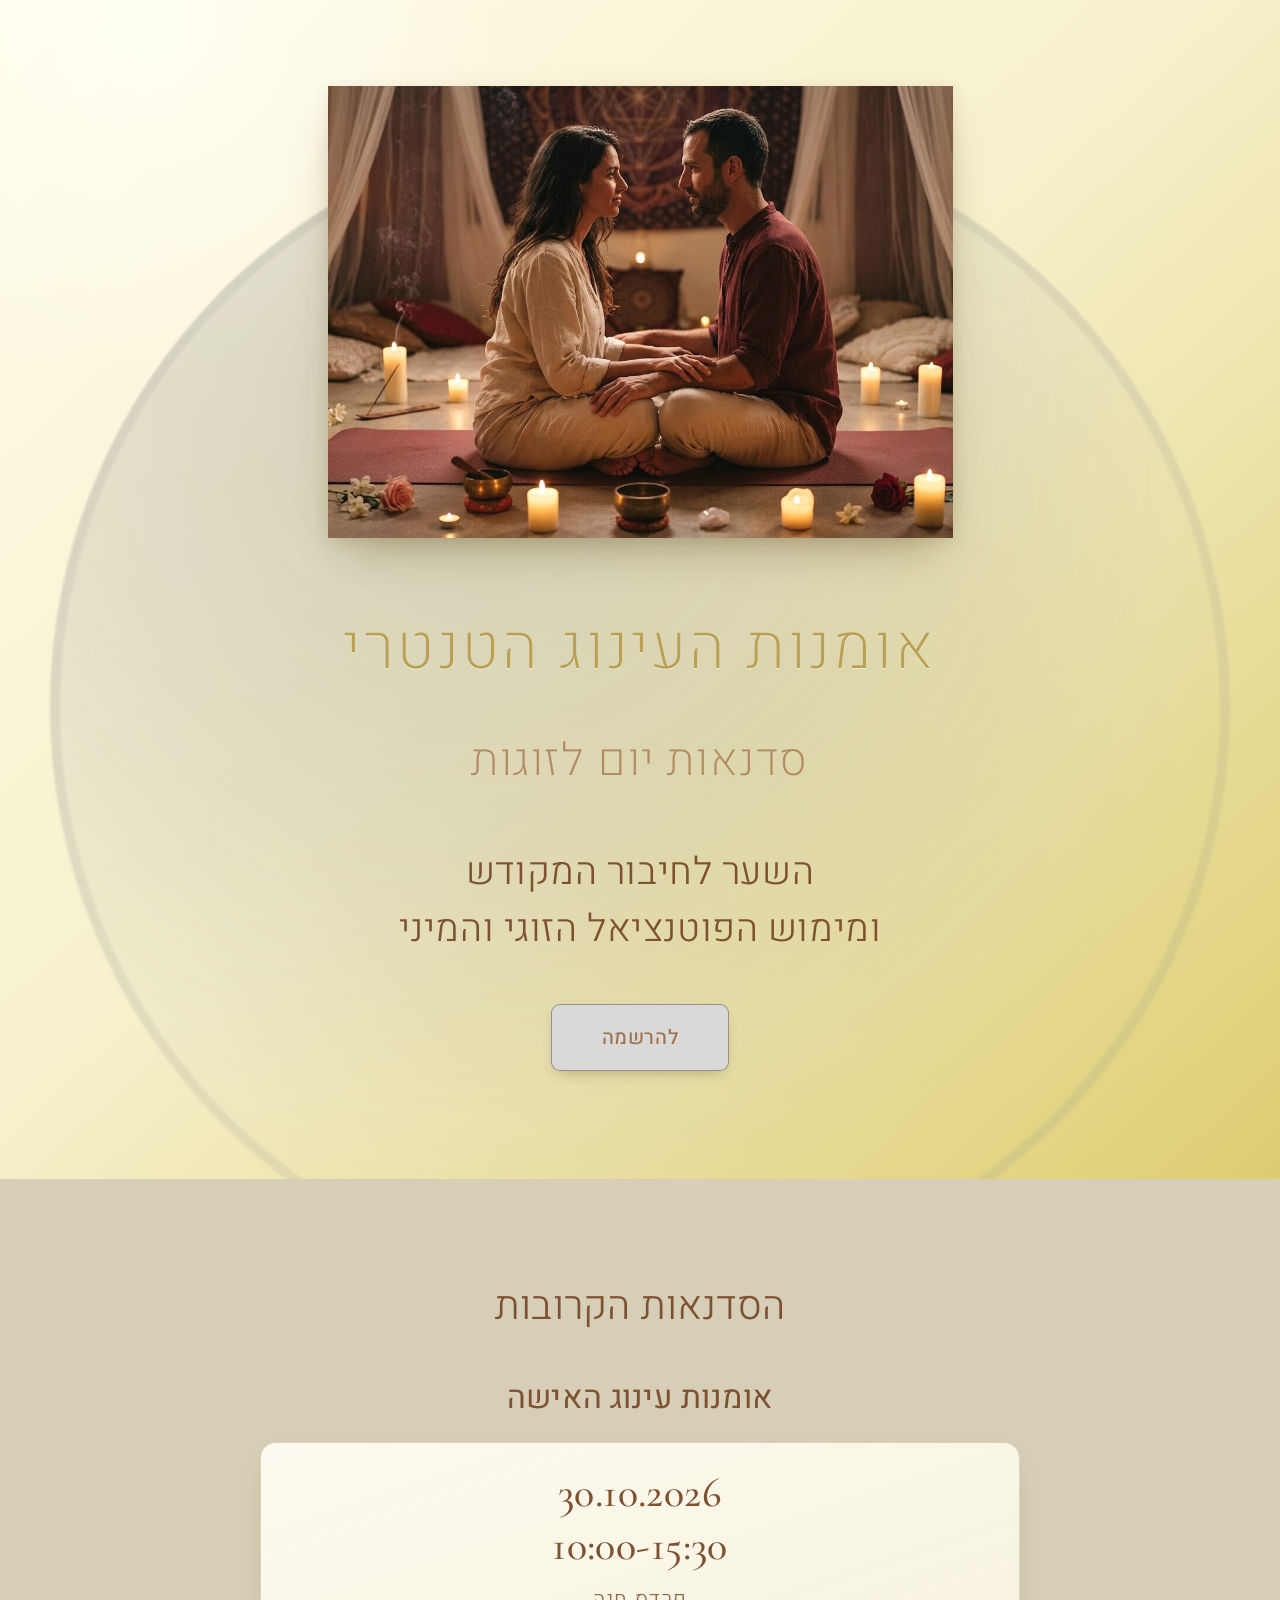
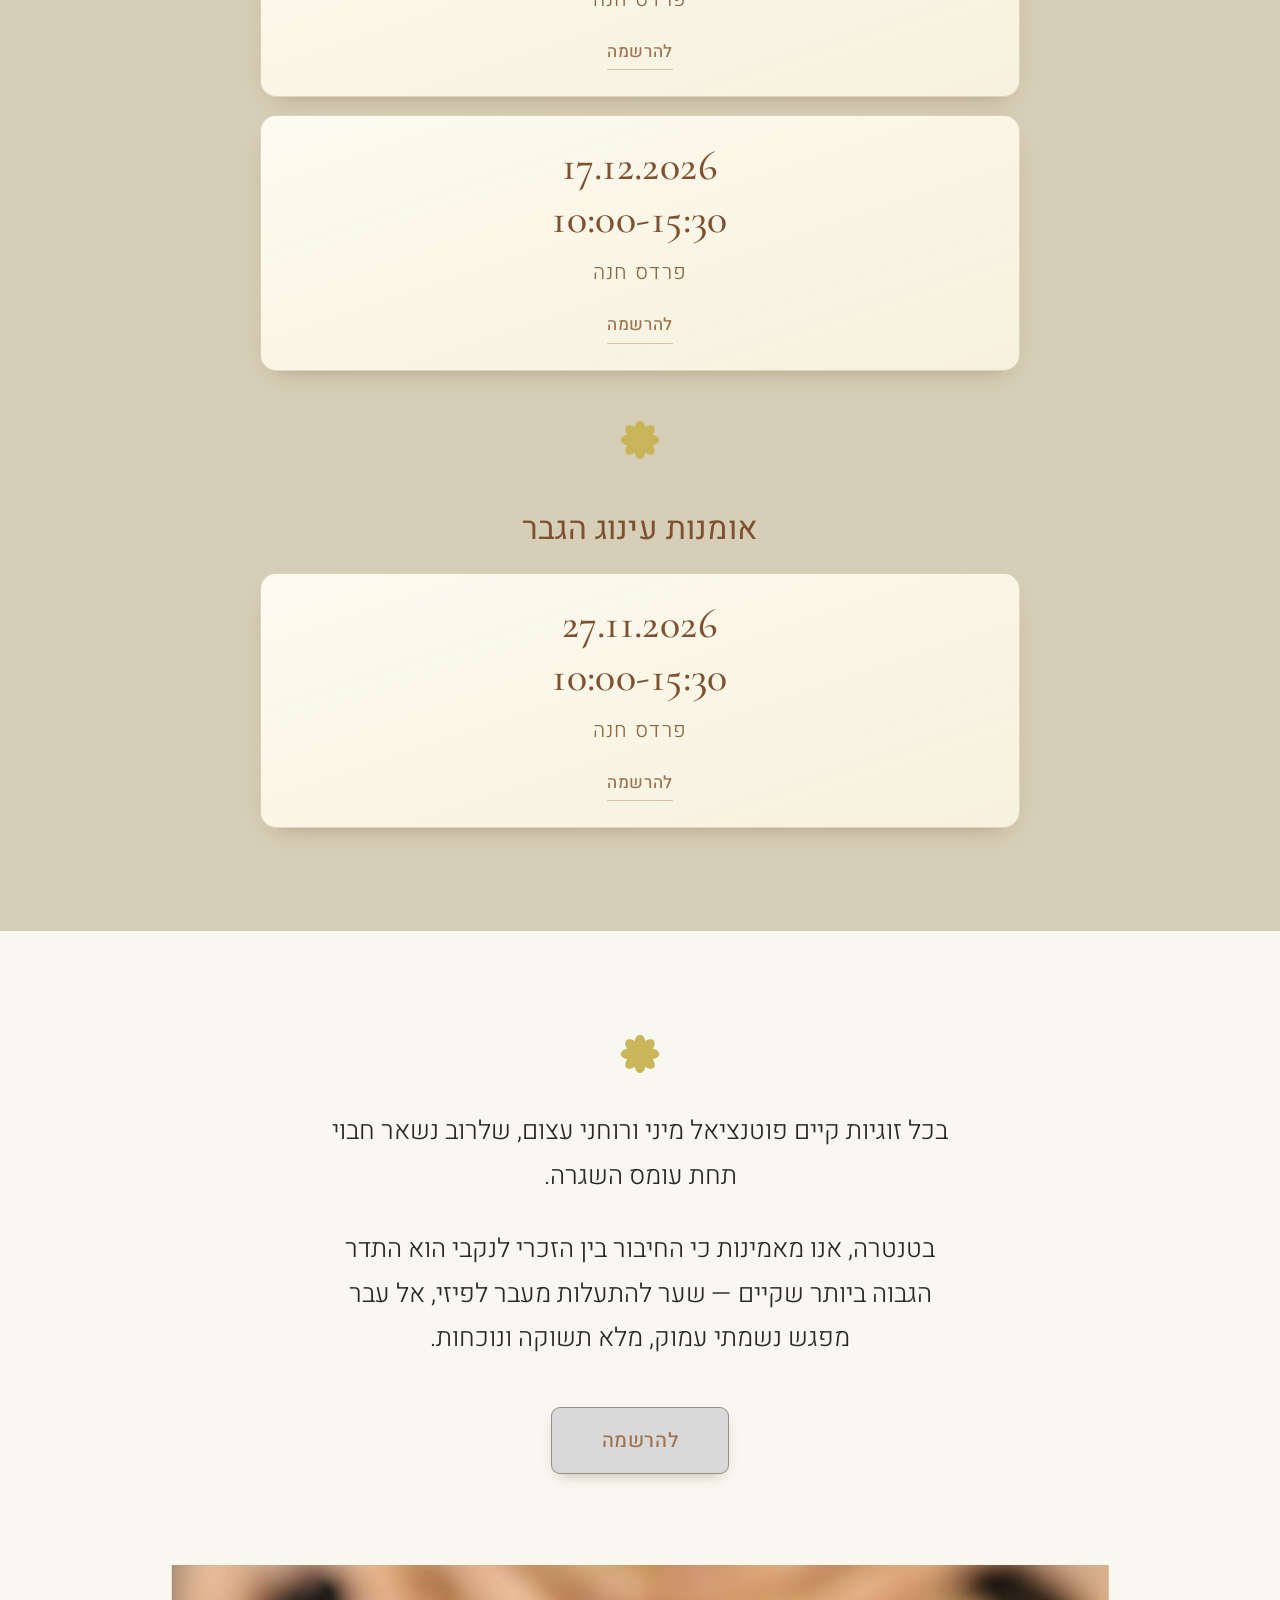
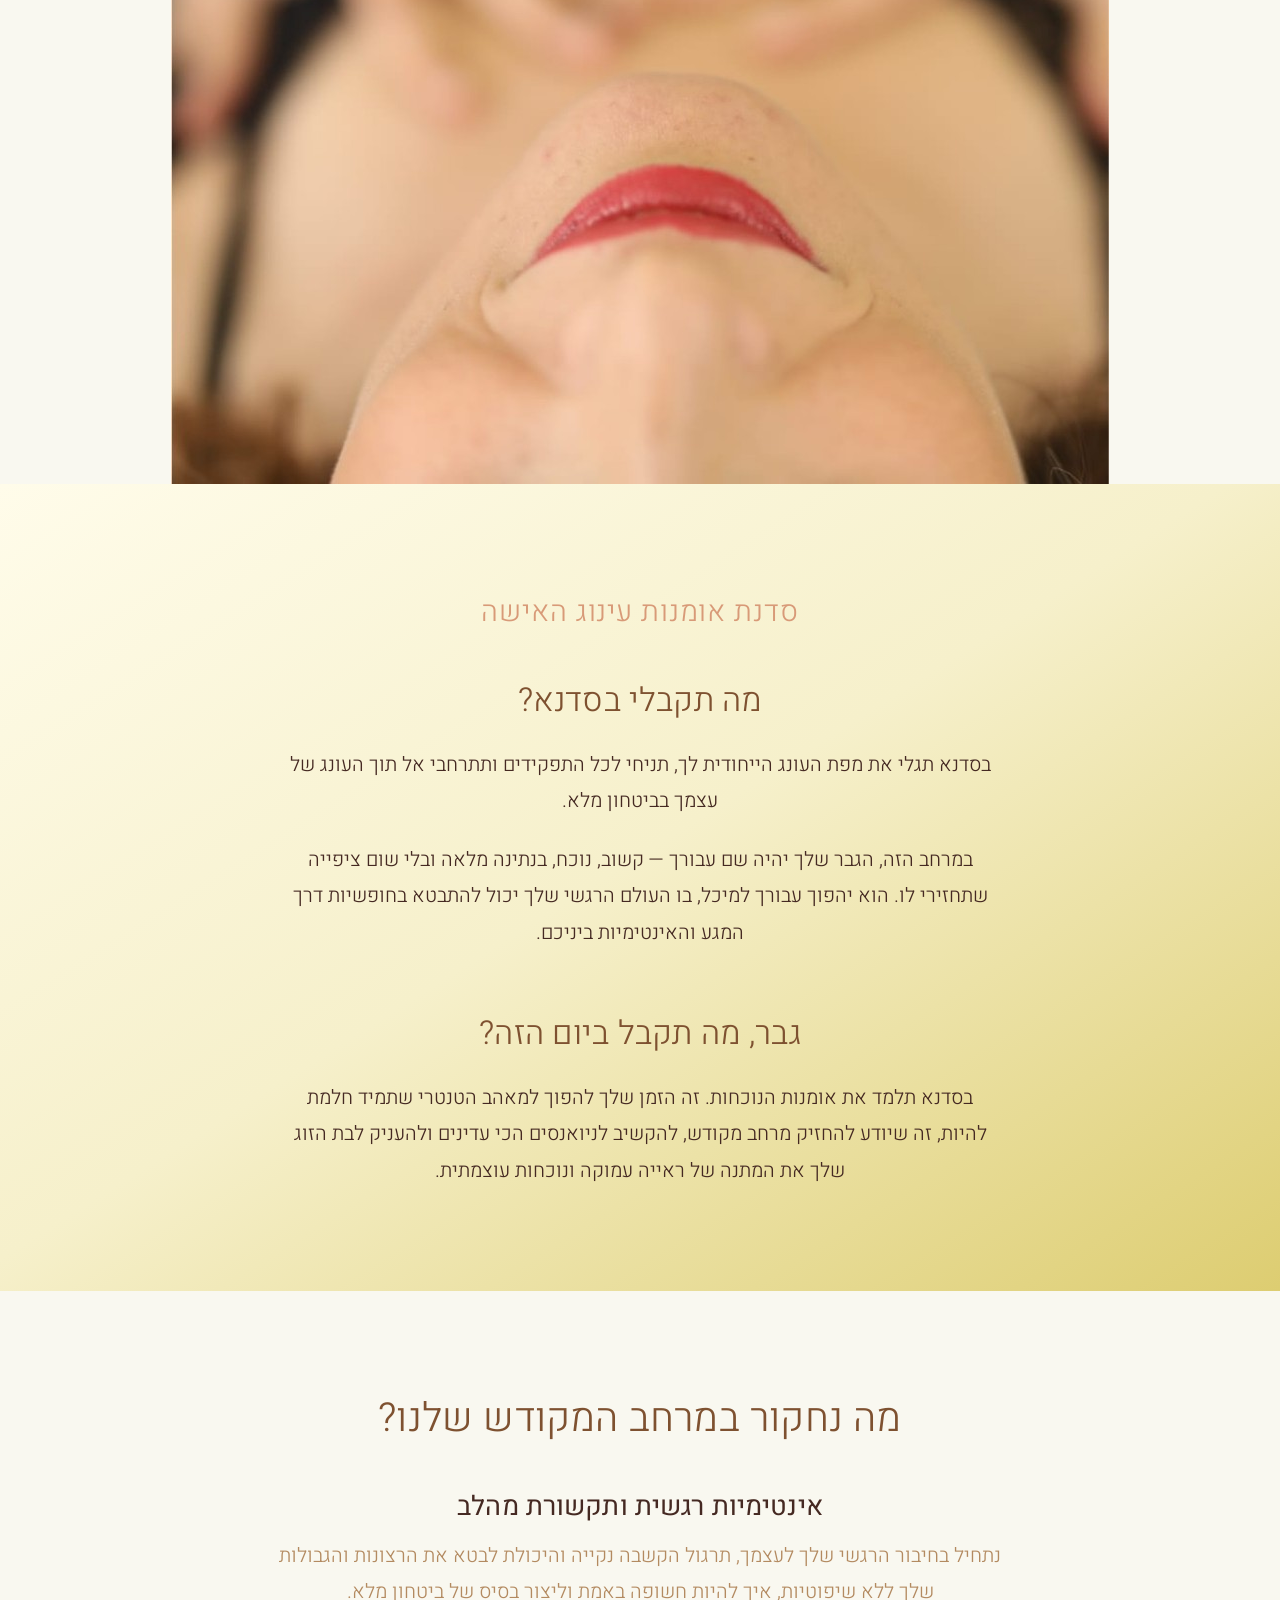
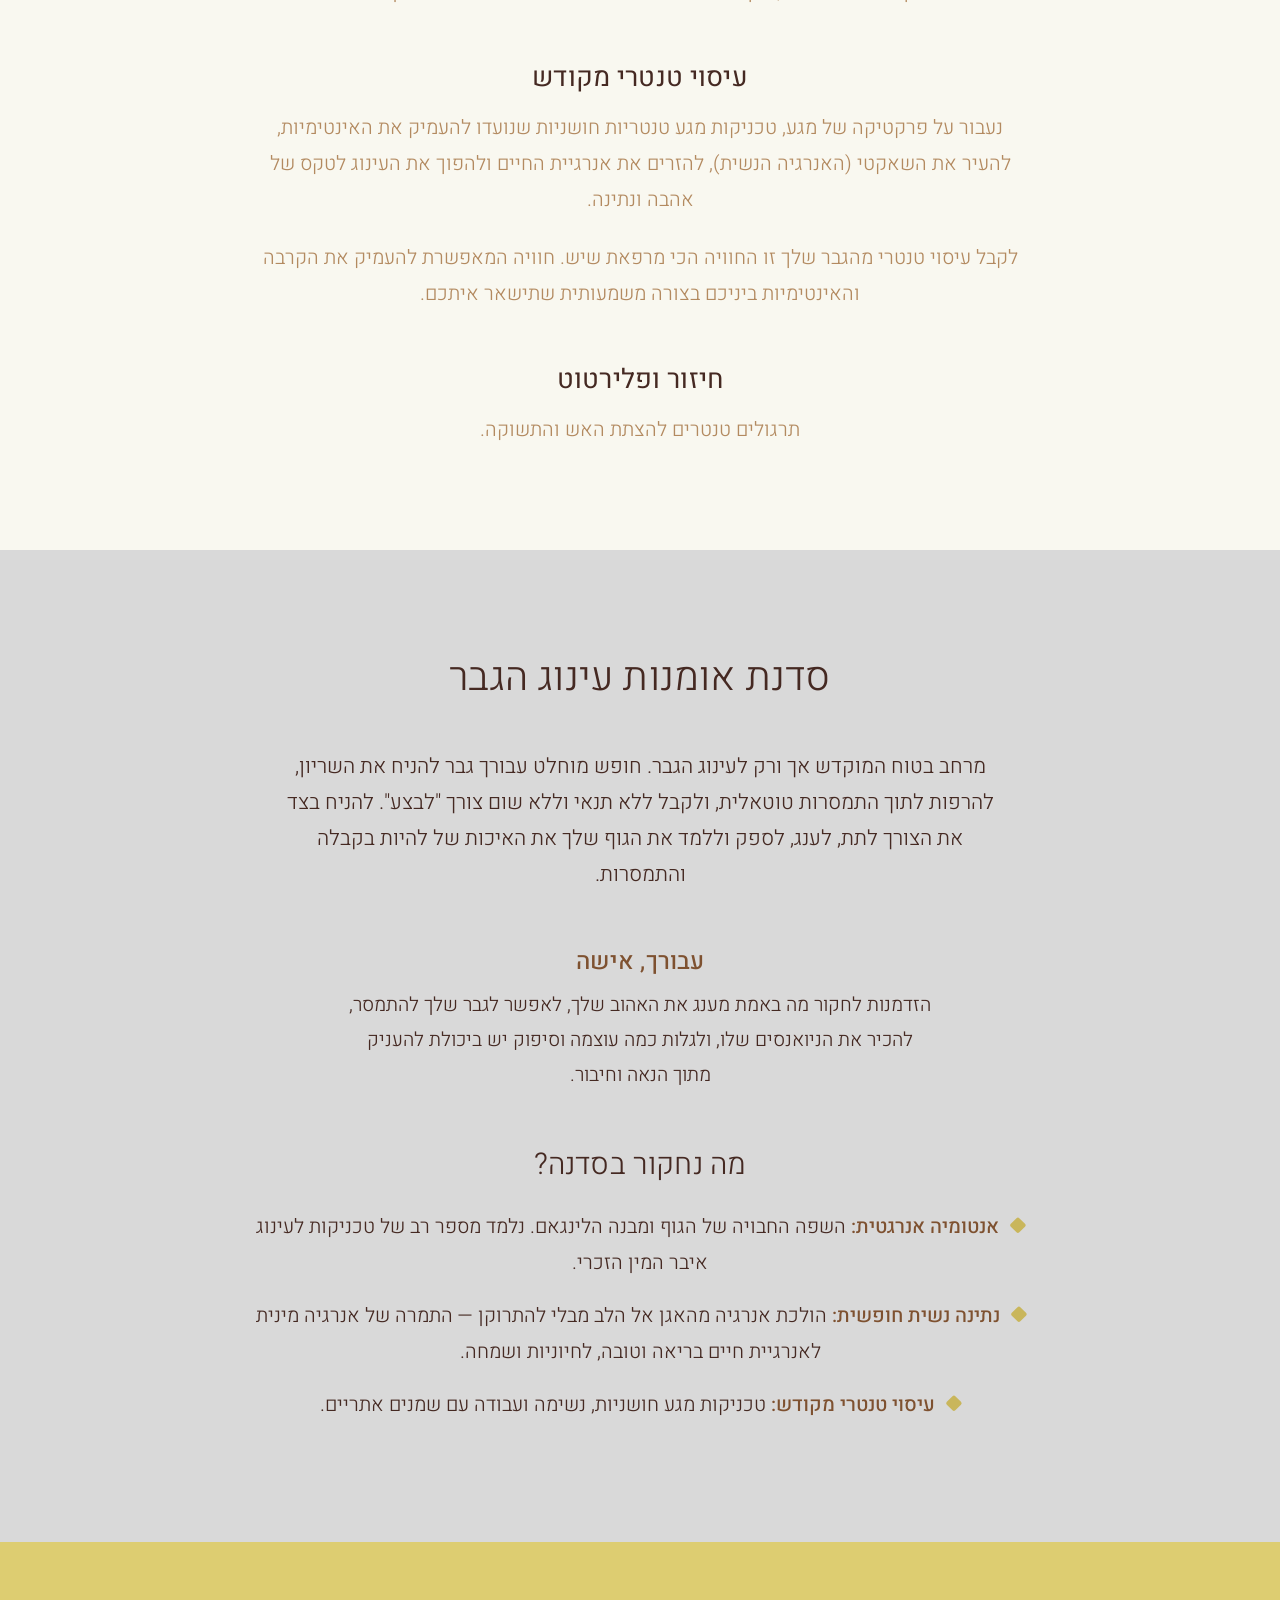
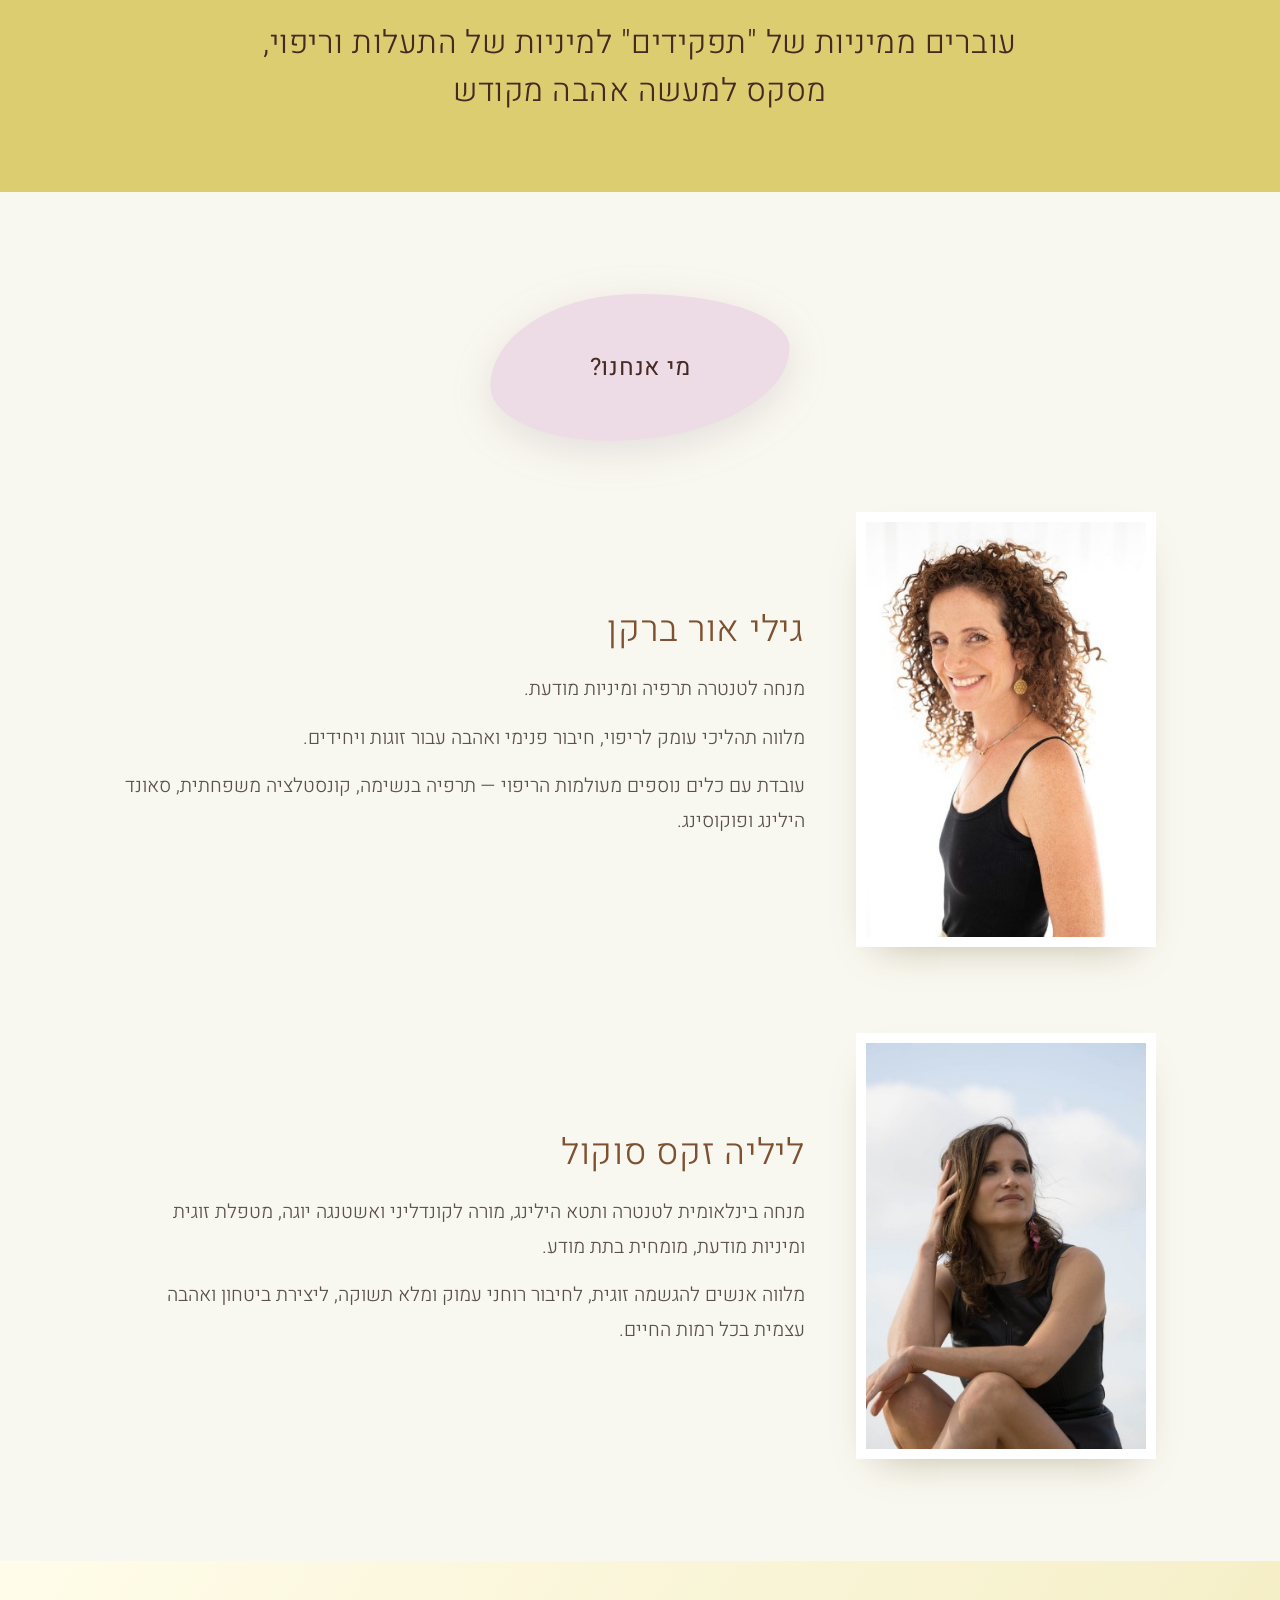
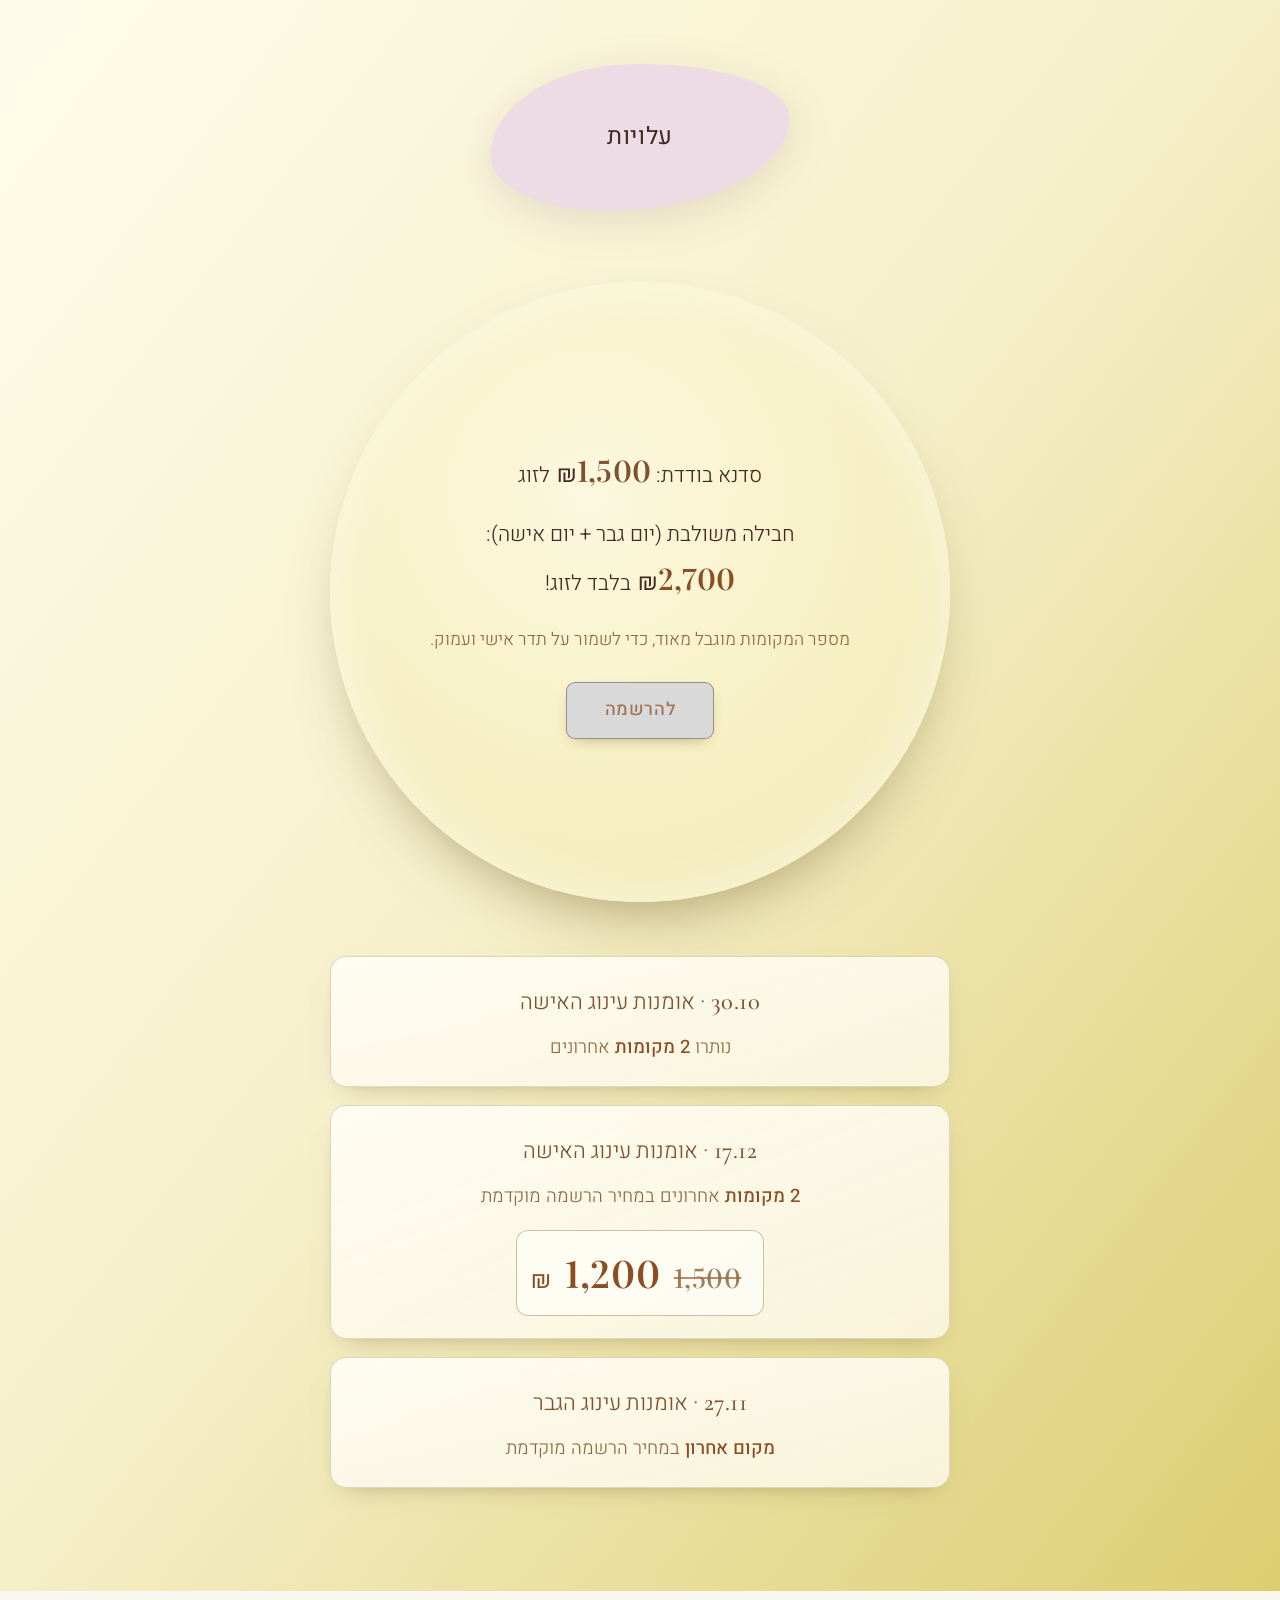
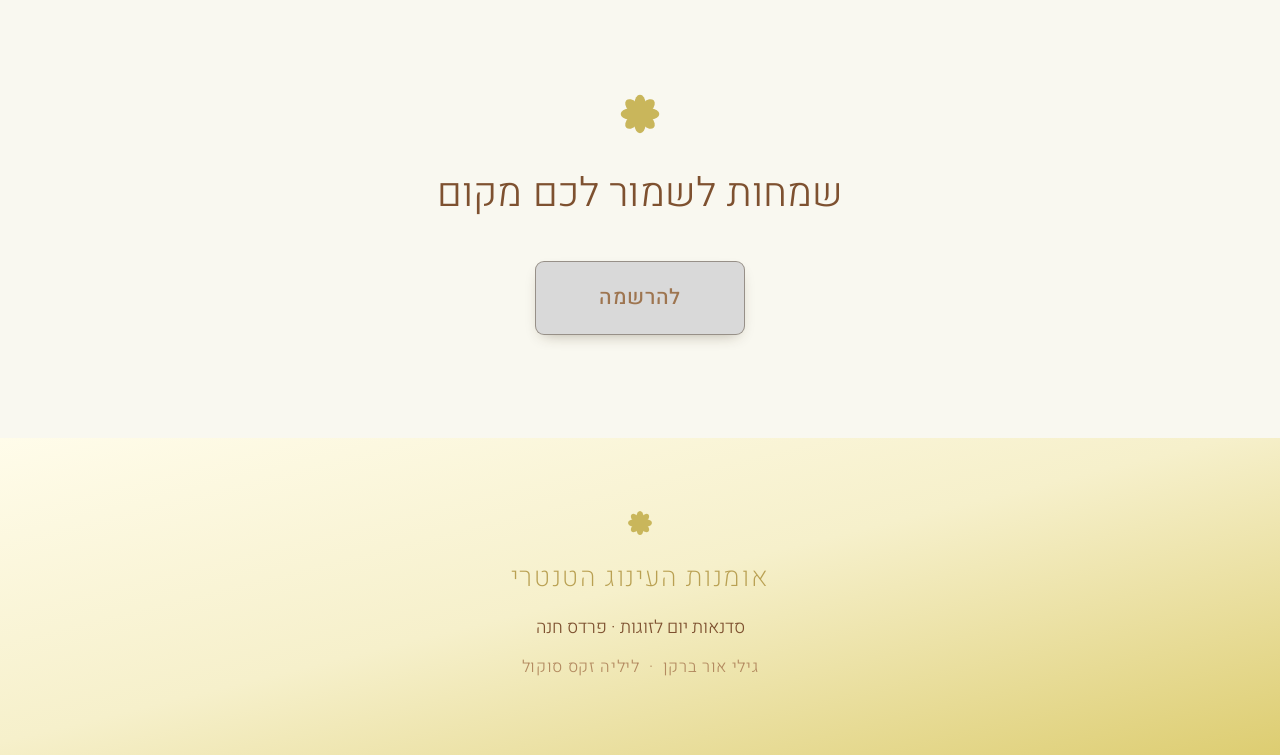
==== tantra/index.html @ f7579cc3 "New hero photo and content updates across the page - Hero photo replaced with the candlelit couple s" ====
<!DOCTYPE html>
<html lang="he" dir="rtl">
<head>
<meta charset="UTF-8">
<meta name="viewport" content="width=device-width, initial-scale=1, viewport-fit=cover">
<meta name="theme-color" content="#F9F8F0">
<title>אומנות העינוג הטנטרי · סדנאות יום לזוגות</title>
<meta name="description" content="אומנות העינוג הטנטרי — סדנאות יום לזוגות בפרדס חנה. השער לחיבור המקודש ומימוש הפוטנציאל הזוגי והמיני. בהנחיית גילי אור ברקן וליליה זקס סוקול.">
<meta property="og:title" content="אומנות העינוג הטנטרי · סדנאות יום לזוגות">
<meta property="og:description" content="השער לחיבור המקודש ומימוש הפוטנציאל הזוגי והמיני.">
<meta property="og:type" content="website">
<meta property="og:image" content="images/hero-couple.jpg">
<meta property="og:locale" content="he_IL">
<link rel="icon" href="data:image/svg+xml,<svg xmlns='http://www.w3.org/2000/svg' viewBox='0 0 32 32'><circle cx='16' cy='16' r='14' fill='%23DDCD71'/><circle cx='16' cy='16' r='4' fill='%23FFFCEA'/></svg>">
<link rel="preconnect" href="https://fonts.googleapis.com">
<link rel="preconnect" href="https://fonts.gstatic.com" crossorigin>
<link href="https://fonts.googleapis.com/css2?family=Heebo:wght@200;300;400;500;700&family=Cormorant+Garamond:wght@300;400;500&family=Playfair+Display:wght@500;600&display=swap" rel="stylesheet">
<link rel="stylesheet" href="styles.css">
</head>
<body>

<!-- ============ מסך פתיחה ============ -->
<header class="hero" id="top">
  <div class="hero__glow" aria-hidden="true"></div>
  <div class="hero__orb" aria-hidden="true"></div>

  <div class="hero__inner">
    <figure class="hero__photo reveal">
      <img src="images/hero-couple.jpg" alt="זוג יושב זה מול זה במרחב הסדנה, מוקף בנרות" width="1062" height="768" fetchpriority="high" decoding="async">
    </figure>

    <div class="hero__titles">
      <h1 class="reveal">אומנות העינוג הטנטרי</h1>
      <p class="hero__kicker reveal" data-delay="1">סדנאות יום לזוגות</p>
      <p class="hero__gate reveal" data-delay="2">
        השער לחיבור המקודש<br>
        ומימוש הפוטנציאל הזוגי והמיני
      </p>
      <a class="btn reveal" data-delay="3" href="https://wa.me/972544799145?text=%D7%94%D7%99%D7%99%20%D7%92%D7%99%D7%9C%D7%99%20%D7%95%D7%9C%D7%99%D7%9C%D7%99%D7%94%F0%9F%8C%B8%0A%D7%90%D7%A0%D7%95%20%D7%9E%D7%AA%D7%A2%D7%A0%D7%99%D7%99%D7%A0%D7%99%D7%9D%20%D7%91%D7%A1%D7%93%D7%A0%D7%94%20%D7%94%D7%96%D7%95%D7%92%D7%99%D7%AA%0A%D7%A0%D7%A9%D7%9E%D7%97%20%D7%9C%D7%A7%D7%91%D7%9C%20%D7%A4%D7%A8%D7%98%D7%99%D7%9D%20%D7%95%D7%9C%D7%A9%D7%A8%D7%99%D7%99%D7%9F%20%D7%9E%D7%A7%D7%95%D7%9D%20%F0%9F%92%97&app_absent=0" target="_blank" rel="noopener">להרשמה</a>
    </div>
  </div>
</header>

<!-- ============ הסדנאות הקרובות ============ -->
<section class="band band--taupe dates" id="dates">
  <div class="wrap">
    <h2 class="band__title reveal">הסדנאות הקרובות</h2>

    <div class="dates__grid">
      <article class="datecard reveal">
        <h3>אומנות עינוג האישה</h3>
        <div class="slots">
          <a class="slot" href="https://wa.me/972544799145?text=%D7%94%D7%99%D7%99%20%D7%92%D7%99%D7%9C%D7%99%20%D7%95%D7%9C%D7%99%D7%9C%D7%99%D7%94%F0%9F%8C%B8%0A%D7%90%D7%A0%D7%95%20%D7%9E%D7%AA%D7%A2%D7%A0%D7%99%D7%99%D7%A0%D7%99%D7%9D%20%D7%91%D7%A1%D7%93%D7%A0%D7%94%20%D7%94%D7%96%D7%95%D7%92%D7%99%D7%AA%20%E2%80%93%20%D7%90%D7%95%D7%9E%D7%A0%D7%95%D7%AA%20%D7%A2%D7%99%D7%A0%D7%95%D7%92%20%D7%94%D7%90%D7%99%D7%A9%D7%94%2C%2030.10.2026%0A%D7%A0%D7%A9%D7%9E%D7%97%20%D7%9C%D7%A7%D7%91%D7%9C%20%D7%A4%D7%A8%D7%98%D7%99%D7%9D%20%D7%95%D7%9C%D7%A9%D7%A8%D7%99%D7%99%D7%9F%20%D7%9E%D7%A7%D7%95%D7%9D%20%F0%9F%92%97&app_absent=0" target="_blank" rel="noopener" aria-label="הרשמה לסדנה בתאריך 30.10.2026">
            <span class="slot__date num">30.10.2026</span>
            <span class="slot__time num">10:00-15:30</span>
            <span class="slot__place">פרדס חנה</span>
            <span class="slot__cta">להרשמה</span>
          </a>
          <a class="slot" href="https://wa.me/972544799145?text=%D7%94%D7%99%D7%99%20%D7%92%D7%99%D7%9C%D7%99%20%D7%95%D7%9C%D7%99%D7%9C%D7%99%D7%94%F0%9F%8C%B8%0A%D7%90%D7%A0%D7%95%20%D7%9E%D7%AA%D7%A2%D7%A0%D7%99%D7%99%D7%A0%D7%99%D7%9D%20%D7%91%D7%A1%D7%93%D7%A0%D7%94%20%D7%94%D7%96%D7%95%D7%92%D7%99%D7%AA%20%E2%80%93%20%D7%90%D7%95%D7%9E%D7%A0%D7%95%D7%AA%20%D7%A2%D7%99%D7%A0%D7%95%D7%92%20%D7%94%D7%90%D7%99%D7%A9%D7%94%2C%2017.12.2026%0A%D7%A0%D7%A9%D7%9E%D7%97%20%D7%9C%D7%A7%D7%91%D7%9C%20%D7%A4%D7%A8%D7%98%D7%99%D7%9D%20%D7%95%D7%9C%D7%A9%D7%A8%D7%99%D7%99%D7%9F%20%D7%9E%D7%A7%D7%95%D7%9D%20%F0%9F%92%97&app_absent=0" target="_blank" rel="noopener" aria-label="הרשמה לסדנה בתאריך 17.12.2026">
            <span class="slot__date num">17.12.2026</span>
            <span class="slot__time num">10:00-15:30</span>
            <span class="slot__place">פרדס חנה</span>
            <span class="slot__cta">להרשמה</span>
          </a>
        </div>
      </article>

      <div class="flower flower--divider reveal" aria-hidden="true"></div>

      <article class="datecard reveal">
        <h3>אומנות עינוג הגבר</h3>
        <div class="slots">
          <a class="slot" href="https://wa.me/972544799145?text=%D7%94%D7%99%D7%99%20%D7%92%D7%99%D7%9C%D7%99%20%D7%95%D7%9C%D7%99%D7%9C%D7%99%D7%94%F0%9F%8C%B8%0A%D7%90%D7%A0%D7%95%20%D7%9E%D7%AA%D7%A2%D7%A0%D7%99%D7%99%D7%A0%D7%99%D7%9D%20%D7%91%D7%A1%D7%93%D7%A0%D7%94%20%D7%94%D7%96%D7%95%D7%92%D7%99%D7%AA%20%E2%80%93%20%D7%90%D7%95%D7%9E%D7%A0%D7%95%D7%AA%20%D7%A2%D7%99%D7%A0%D7%95%D7%92%20%D7%94%D7%92%D7%91%D7%A8%2C%2027.11.2026%0A%D7%A0%D7%A9%D7%9E%D7%97%20%D7%9C%D7%A7%D7%91%D7%9C%20%D7%A4%D7%A8%D7%98%D7%99%D7%9D%20%D7%95%D7%9C%D7%A9%D7%A8%D7%99%D7%99%D7%9F%20%D7%9E%D7%A7%D7%95%D7%9D%20%F0%9F%92%97&app_absent=0" target="_blank" rel="noopener" aria-label="הרשמה לסדנה בתאריך 27.11.2026">
            <span class="slot__date num">27.11.2026</span>
            <span class="slot__time num">10:00-15:30</span>
            <span class="slot__place">פרדס חנה</span>
            <span class="slot__cta">להרשמה</span>
          </a>
        </div>
      </article>
    </div>
  </div>
</section>

<!-- ============ פתח דבר ============ -->
<section class="band band--cream intro">
  <div class="wrap wrap--narrow">
    <div class="flower reveal" aria-hidden="true"></div>
    <p class="lead reveal">
      בכל זוגיות קיים פוטנציאל מיני ורוחני עצום, שלרוב נשאר חבוי תחת עומס השגרה.
    </p>
    <p class="lead reveal">
      בטנטרה, אנו מאמינות כי החיבור בין הזכרי לנקבי הוא התדר הגבוה ביותר שקיים —
      שער להתעלות מעבר לפיזי, אל עבר מפגש נשמתי עמוק, מלא תשוקה ונוכחות.
    </p>
    <div class="center reveal"><a class="btn" href="https://wa.me/972544799145?text=%D7%94%D7%99%D7%99%20%D7%92%D7%99%D7%9C%D7%99%20%D7%95%D7%9C%D7%99%D7%9C%D7%99%D7%94%F0%9F%8C%B8%0A%D7%90%D7%A0%D7%95%20%D7%9E%D7%AA%D7%A2%D7%A0%D7%99%D7%99%D7%A0%D7%99%D7%9D%20%D7%91%D7%A1%D7%93%D7%A0%D7%94%20%D7%94%D7%96%D7%95%D7%92%D7%99%D7%AA%0A%D7%A0%D7%A9%D7%9E%D7%97%20%D7%9C%D7%A7%D7%91%D7%9C%20%D7%A4%D7%A8%D7%98%D7%99%D7%9D%20%D7%95%D7%9C%D7%A9%D7%A8%D7%99%D7%99%D7%9F%20%D7%9E%D7%A7%D7%95%D7%9D%20%F0%9F%92%97&app_absent=0" target="_blank" rel="noopener">להרשמה</a></div>
  </div>

  <figure class="photo photo--wide reveal">
    <img src="images/face-closeup.jpg" alt="פנים של אישה ברגע של רוגע והתמסרות" width="938" height="520" loading="lazy" decoding="async">
  </figure>
</section>

<!-- ============ סדנת אומנות עינוג האישה ============ -->
<section class="band band--gradient woman" id="woman">
  <div class="wrap wrap--narrow">
    <p class="eyebrow reveal">סדנת אומנות עינוג האישה</p>

    <div class="qa reveal">
      <h2>מה תקבלי בסדנא?</h2>
      <p>
        בסדנא תגלי את מפת העונג הייחודית לך, תניחי לכל התפקידים ותתרחבי אל תוך העונג של עצמך
        בביטחון מלא.
      </p>
      <p>
        במרחב הזה, הגבר שלך יהיה שם עבורך — קשוב, נוכח, בנתינה מלאה ובלי שום ציפייה שתחזירי לו.
        הוא יהפוך עבורך למיכל, בו העולם הרגשי שלך יכול להתבטא בחופשיות דרך המגע והאינטימיות ביניכם.
      </p>
    </div>

    <div class="qa reveal">
      <h2>גבר, מה תקבל ביום הזה?</h2>
      <p>
        בסדנא תלמד את אומנות הנוכחות. זה הזמן שלך להפוך למאהב הטנטרי שתמיד חלמת להיות,
        זה שיודע להחזיק מרחב מקודש, להקשיב לניואנסים הכי עדינים ולהעניק לבת הזוג שלך
        את המתנה של ראייה עמוקה ונוכחות עוצמתית.
      </p>
    </div>
  </div>
</section>

<!-- ============ מה נחקור ============ -->
<section class="band band--cream explore">
  <div class="wrap wrap--narrow">
    <h2 class="band__title reveal">מה נחקור במרחב המקודש שלנו?</h2>

    <div class="explore__list">
      <article class="topic reveal">
        <h3>אינטימיות רגשית ותקשורת מהלב</h3>
        <p>
          נתחיל בחיבור הרגשי שלך לעצמך, תרגול הקשבה נקייה והיכולת לבטא את הרצונות
          והגבולות שלך ללא שיפוטיות, איך להיות חשופה באמת וליצור בסיס של ביטחון מלא.
        </p>
      </article>

      <article class="topic reveal">
        <h3>עיסוי טנטרי מקודש</h3>
        <p>
          נעבור על פרקטיקה של מגע, טכניקות מגע טנטריות חושניות שנועדו להעמיק את האינטימיות,
          להעיר את השאקטי (האנרגיה הנשית), להזרים את אנרגיית החיים ולהפוך את העינוג
          לטקס של אהבה ונתינה.
        </p>
        <p>
          לקבל עיסוי טנטרי מהגבר שלך זו החוויה הכי מרפאת שיש. חוויה המאפשרת להעמיק
          את הקרבה והאינטימיות ביניכם בצורה משמעותית שתישאר איתכם.
        </p>
      </article>

      <article class="topic reveal">
        <h3>חיזור ופלירטוט</h3>
        <p>תרגולים טנטרים להצתת האש והתשוקה.</p>
      </article>
    </div>
  </div>
</section>

<!-- ============ סדנת אומנות עינוג הגבר ============ -->
<section class="band band--silver man" id="man">
  <div class="wrap wrap--narrow">
    <h2 class="band__title reveal">סדנת אומנות עינוג הגבר</h2>

    <p class="lead lead--sm reveal">
      מרחב בטוח המוקדש אך ורק לעינוג הגבר. חופש מוחלט עבורך גבר להניח את השריון,
      להרפות לתוך התמסרות טוטאלית, ולקבל ללא תנאי וללא שום צורך "לבצע".
      להניח בצד את הצורך לתת, לענג, לספק וללמד את הגוף שלך את האיכות
      של להיות בקבלה והתמסרות.
    </p>

    <div class="pair pair--single">
      <article class="pair__col reveal">
        <h3>עבורך, אישה</h3>
        <p>
          הזדמנות לחקור מה באמת מענג את האהוב שלך, לאפשר לגבר שלך להתמסר,
          להכיר את הניואנסים שלו, ולגלות כמה עוצמה וסיפוק יש ביכולת להעניק
          מתוך הנאה וחיבור.
        </p>
      </article>
    </div>

    <h3 class="sub-title reveal">מה נחקור בסדנה?</h3>
    <ul class="gems">
      <li class="reveal"><strong>אנטומיה אנרגטית:</strong> השפה החבויה של הגוף ומבנה הלינגאם. נלמד מספר רב של טכניקות לעינוג איבר המין הזכרי.</li>
      <li class="reveal"><strong>נתינה נשית חופשית:</strong> הולכת אנרגיה מהאגן אל הלב מבלי להתרוקן — התמרה של אנרגיה מינית לאנרגיית חיים בריאה וטובה, לחיוניות ושמחה.</li>
      <li class="reveal"><strong>עיסוי טנטרי מקודש:</strong> טכניקות מגע חושניות, נשימה ועבודה עם שמנים אתריים.</li>
    </ul>
  </div>
</section>

<!-- ============ משפט מפתח ============ -->
<section class="band band--gold statement">
  <div class="wrap">
    <p class="reveal">עוברים ממיניות של "תפקידים" למיניות של התעלות וריפוי,<br>
      מסקס למעשה אהבה מקודש</p>
  </div>
</section>

<!-- ============ מי אנחנו ============ -->
<section class="band band--cream team" id="team">
  <div class="wrap">
    <div class="blob reveal"><span>מי אנחנו?</span></div>

    <article class="person reveal">
      <figure class="person__photo">
        <img src="images/gili.jpg" alt="גילי אור ברקן" width="340" height="503" loading="lazy" decoding="async">
      </figure>
      <div class="person__text">
        <h3>גילי אור ברקן</h3>
        <p>מנחה לטנטרה תרפיה ומיניות מודעת.</p>
        <p>מלווה תהליכי עומק לריפוי, חיבור פנימי ואהבה עבור זוגות ויחידים.</p>
        <p>עובדת עם כלים נוספים מעולמות הריפוי — תרפיה בנשימה, קונסטלציה משפחתית, סאונד הילינג ופוקוסינג.</p>
      </div>
    </article>

    <article class="person person--flip reveal">
      <figure class="person__photo">
        <img src="images/lilia.jpg" alt="ליליה זקס סוקול" width="328" height="476" loading="lazy" decoding="async">
      </figure>
      <div class="person__text">
        <h3>ליליה זקס סוקול</h3>
        <p>מנחה בינלאומית לטנטרה ותטא הילינג, מורה לקונדליני ואשטנגה יוגה, מטפלת זוגית ומיניות מודעת, מומחית בתת מודע.</p>
        <p>מלווה אנשים להגשמה זוגית, לחיבור רוחני עמוק ומלא תשוקה, ליצירת ביטחון ואהבה עצמית בכל רמות החיים.</p>
      </div>
    </article>
  </div>
</section>

<!-- ============ עלויות ============ -->
<section class="band band--gradient pricing" id="pricing">
  <div class="wrap">
    <div class="blob reveal"><span>עלויות</span></div>

    <div class="circle reveal">
      <div class="circle__inner">
        <p class="price"><span>סדנא בודדת:</span> <b class="num">1,500</b><span class="num shekel">₪</span> לזוג</p>
        <p class="price price--hl">
          <span>חבילה משולבת <span class="nb">(יום גבר + יום אישה):</span></span>
          <b class="num">2,700</b><span class="num shekel">₪</span> בלבד לזוג!
        </p>
        <p class="note">מספר המקומות מוגבל מאוד, כדי לשמור על תדר אישי ועמוק.</p>
        <a class="btn" href="https://wa.me/972544799145?text=%D7%94%D7%99%D7%99%20%D7%92%D7%99%D7%9C%D7%99%20%D7%95%D7%9C%D7%99%D7%9C%D7%99%D7%94%F0%9F%8C%B8%0A%D7%90%D7%A0%D7%95%20%D7%9E%D7%AA%D7%A2%D7%A0%D7%99%D7%99%D7%A0%D7%99%D7%9D%20%D7%91%D7%A1%D7%93%D7%A0%D7%94%20%D7%94%D7%96%D7%95%D7%92%D7%99%D7%AA%0A%D7%A0%D7%A9%D7%9E%D7%97%20%D7%9C%D7%A7%D7%91%D7%9C%20%D7%A4%D7%A8%D7%98%D7%99%D7%9D%20%D7%95%D7%9C%D7%A9%D7%A8%D7%99%D7%99%D7%9F%20%D7%9E%D7%A7%D7%95%D7%9D%20%F0%9F%92%97&app_absent=0" target="_blank" rel="noopener">להרשמה</a>
      </div>
    </div>

    <div class="spots">
      <article class="spot reveal">
        <p class="spot__when"><span class="num">30.10</span> · אומנות עינוג האישה</p>
        <p class="spot__left">נותרו <b>2 מקומות</b> אחרונים</p>
      </article>

      <article class="spot reveal">
        <p class="spot__when"><span class="num">17.12</span> · אומנות עינוג האישה</p>
        <p class="spot__left"><b>2 מקומות</b> אחרונים במחיר הרשמה מוקדמת</p>
        <p class="pricebox">
          <s class="num">1,500</s>
          <b class="num pricebox__new">1,200</b><span class="num shekel">₪</span>
        </p>
      </article>

      <article class="spot reveal">
        <p class="spot__when"><span class="num">27.11</span> · אומנות עינוג הגבר</p>
        <p class="spot__left"><b>מקום אחרון</b> במחיר הרשמה מוקדמת</p>
      </article>
    </div>
  </div>
</section>

<!-- ============ הרשמה ============ -->
<section class="band band--cream registration" id="registration">
  <div class="wrap center">
    <div class="flower reveal" aria-hidden="true"></div>
    <h2 class="band__title reveal">שמחות לשמור לכם מקום</h2>
    <a class="btn btn--lg reveal" href="https://wa.me/972544799145?text=%D7%94%D7%99%D7%99%20%D7%92%D7%99%D7%9C%D7%99%20%D7%95%D7%9C%D7%99%D7%9C%D7%99%D7%94%F0%9F%8C%B8%0A%D7%90%D7%A0%D7%95%20%D7%9E%D7%AA%D7%A2%D7%A0%D7%99%D7%99%D7%A0%D7%99%D7%9D%20%D7%91%D7%A1%D7%93%D7%A0%D7%94%20%D7%94%D7%96%D7%95%D7%92%D7%99%D7%AA%0A%D7%A0%D7%A9%D7%9E%D7%97%20%D7%9C%D7%A7%D7%91%D7%9C%20%D7%A4%D7%A8%D7%98%D7%99%D7%9D%20%D7%95%D7%9C%D7%A9%D7%A8%D7%99%D7%99%D7%9F%20%D7%9E%D7%A7%D7%95%D7%9D%20%F0%9F%92%97&app_absent=0" target="_blank" rel="noopener">להרשמה</a>
  </div>
</section>

<footer class="footer">
  <div class="wrap center">
    <div class="flower flower--sm" aria-hidden="true"></div>
    <p class="footer__title">אומנות העינוג הטנטרי</p>
    <p class="footer__sub">סדנאות יום לזוגות · פרדס חנה</p>
    <p class="footer__names">גילי אור ברקן &nbsp;·&nbsp; ליליה זקס סוקול</p>
  </div>
</footer>

<a class="cta-float" href="https://wa.me/972544799145?text=%D7%94%D7%99%D7%99%20%D7%92%D7%99%D7%9C%D7%99%20%D7%95%D7%9C%D7%99%D7%9C%D7%99%D7%94%F0%9F%8C%B8%0A%D7%90%D7%A0%D7%95%20%D7%9E%D7%AA%D7%A2%D7%A0%D7%99%D7%99%D7%A0%D7%99%D7%9D%20%D7%91%D7%A1%D7%93%D7%A0%D7%94%20%D7%94%D7%96%D7%95%D7%92%D7%99%D7%AA%0A%D7%A0%D7%A9%D7%9E%D7%97%20%D7%9C%D7%A7%D7%91%D7%9C%20%D7%A4%D7%A8%D7%98%D7%99%D7%9D%20%D7%95%D7%9C%D7%A9%D7%A8%D7%99%D7%99%D7%9F%20%D7%9E%D7%A7%D7%95%D7%9D%20%F0%9F%92%97&app_absent=0" target="_blank" rel="noopener" aria-label="הרשמה בוואטסאפ">להרשמה</a>


<script src="script.js" defer></script>
</body>
</html>
---- tantra/styles.css ----
/* ==========================================================================
   אומנות העינוג הטנטרי — שפה עיצובית
   פלטה שנדגמה מתוך העיצוב המקורי בקנבה
   ========================================================================== */

:root{
  /* --- גוונים --- */
  --cream-light:#FFFCEA;   /* פינת הזהב הבהירה של הגרדיאנט */
  --cream:#F9F8F0;         /* רקע העמוד */
  --cream-deep:#F4EDC3;
  --gold:#DDCD71;          /* הזהב המרכזי */
  --gold-deep:#C9B65B;
  --gold-text:#B9A052;
  --taupe:#D7CEB7;         /* פס הסדנאות הקרובות */
  --silver:#D9D9D9;        /* פס סדנת הגבר */
  --brown:#7E5130;         /* כותרות */
  --brown-soft:#8E6743;
  --brown-deep:#452922;    /* טקסט על רקע כהה יותר */
  --tan:#B38A60;           /* כותרת משנה */
  --rose:#D89A78;          /* דגש ורוד־אפרסק */
  --lilac:#EDDBE5;         /* הבועות */
  --ink:#2B2721;           /* גוף הטקסט */
  --ink-soft:#5A5148;

  /* --- שכבות --- */
  --grad-warm:linear-gradient(to bottom right,var(--cream-light) 0%,#F6F0CB 48%,var(--gold) 100%);
  --shadow-photo:0 22px 46px -18px rgba(92,70,26,.45), 0 4px 14px rgba(92,70,26,.10);
  --shadow-soft:0 18px 40px -22px rgba(92,70,26,.40);
  --shadow-btn:0 6px 16px -8px rgba(60,42,18,.45);

  /* --- מקצבים --- */
  --wrap:1080px;
  --pad-y:clamp(58px,8vw,112px);
  --ease:cubic-bezier(.22,.61,.36,1);
}

*,*::before,*::after{box-sizing:border-box;}
html{-webkit-text-size-adjust:100%;scroll-behavior:smooth;}
body{
  margin:0;
  background:var(--cream);
  color:var(--ink);
  font-family:'Heebo',-apple-system,BlinkMacSystemFont,'Segoe UI',sans-serif;
  font-weight:300;
  font-size:clamp(16.5px,1.15vw + 12px,20px);
  line-height:1.8;
  direction:rtl;
  overflow-x:hidden;
  -webkit-font-smoothing:antialiased;
  -moz-osx-font-smoothing:grayscale;
}
img{max-width:100%;height:auto;display:block;}
h1,h2,h3{margin:0;font-weight:300;line-height:1.25;letter-spacing:.005em;}
p{margin:0 0 1.1em;}
p:last-child{margin-bottom:0;}
a{color:inherit;text-decoration:none;}
::selection{background:var(--gold);color:#3B2A12;}

/* ספרות ותאריכים — סריף עדין, כמו במקור */
.num{font-family:'Cormorant Garamond',Georgia,serif;font-weight:500;letter-spacing:.02em;
     font-size:1.12em;direction:ltr;unicode-bidi:isolate;display:inline-block;}
.price .num{font-family:'Playfair Display',Georgia,serif;font-size:1.42em;
            font-weight:600;font-variant-numeric:lining-nums;letter-spacing:.005em;}
.price .shekel{
  font-family:'Heebo',sans-serif;   /* ל-Cormorant אין גליף ₪ */
  font-size:1.12em;
  font-weight:400;
  margin-inline-start:.08em;
}

/* ---------- מבנה ---------- */
.wrap{width:100%;max-width:var(--wrap);margin-inline:auto;padding-inline:24px;}
.wrap--narrow{max-width:860px;}
.wrap--form{max-width:720px;}
.center{text-align:center;}

.band{position:relative;padding-block:var(--pad-y);}
.band--cream{background:var(--cream);}
.band--taupe{background:var(--taupe);}
.band--silver{background:var(--silver);}
.band--gold{background:var(--gold);}
.band--gradient{background:var(--grad-warm);}

.band__title{
  font-size:clamp(25px,3.1vw + 10px,40px);
  color:var(--brown);
  text-align:center;
  margin-bottom:clamp(26px,4vw,46px);
  font-weight:300;
}
.band__title--onGold{color:var(--brown-deep);}
.sub-title{
  font-size:clamp(21px,1.7vw + 12px,30px);
  color:var(--brown-deep);
  text-align:center;
  margin:clamp(34px,5vw,54px) 0 clamp(16px,2vw,24px);
}

/* ==========================================================================
   כפתורים
   ========================================================================== */
.btn{
  display:inline-block;
  background:var(--silver);
  border:1px solid rgba(60,45,25,.42);
  border-radius:9px;
  padding:.72em 2.5em;
  color:#9E7550;
  font-family:inherit;
  font-size:clamp(17px,.5vw + 15px,20px);
  font-weight:500;
  letter-spacing:.03em;
  cursor:pointer;
  box-shadow:var(--shadow-btn);
  transition:transform .35s var(--ease),box-shadow .35s var(--ease),
             background-color .35s var(--ease),color .35s var(--ease);
}
.btn:hover,.btn:focus-visible{
  background:#E4E0CE;
  color:var(--brown);
  transform:translateY(-2px);
  box-shadow:0 12px 24px -10px rgba(60,42,18,.5);
}
.btn:active{transform:translateY(0);}

.btn--lg{padding:.82em 3em;font-size:clamp(18px,.6vw + 15.5px,21px);}

/* כפתור צף — מובייל בלבד */
.cta-float{
  position:fixed;
  inset-block-end:16px;
  inset-inline-start:50%;
  transform:translate(50%,140%);
  z-index:40;
  background:var(--gold);
  color:#4A3616;
  font-weight:500;
  font-size:17px;
  letter-spacing:.03em;
  padding:.7em 2.4em;
  border-radius:100px;
  box-shadow:0 10px 26px -8px rgba(80,60,15,.6);
  transition:transform .45s var(--ease),opacity .35s var(--ease);
  opacity:0;
}
.cta-float.is-visible{transform:translate(50%,0);opacity:1;}

/* ==========================================================================
   פרח הקישוט — האלמנט הגרפי החוזר
   ========================================================================== */
.flower{
  width:clamp(30px,4vw,42px);
  aspect-ratio:1;
  margin:0 auto clamp(22px,3vw,34px);
  background:var(--gold-deep);
  -webkit-mask:var(--flower-mask) center/contain no-repeat;
  mask:var(--flower-mask) center/contain no-repeat;
  --flower-mask:url("data:image/svg+xml,%3Csvg xmlns='http://www.w3.org/2000/svg' viewBox='0 0 100 100'%3E%3Cg fill='%23000'%3E%3Cg id='p'%3E%3Cellipse cx='50' cy='24' rx='13' ry='20'/%3E%3C/g%3E%3Cuse href='%23p' transform='rotate(45 50 50)'/%3E%3Cuse href='%23p' transform='rotate(90 50 50)'/%3E%3Cuse href='%23p' transform='rotate(135 50 50)'/%3E%3Cuse href='%23p' transform='rotate(180 50 50)'/%3E%3Cuse href='%23p' transform='rotate(225 50 50)'/%3E%3Cuse href='%23p' transform='rotate(270 50 50)'/%3E%3Cuse href='%23p' transform='rotate(315 50 50)'/%3E%3Ccircle cx='50' cy='50' r='9'/%3E%3C/g%3E%3C/svg%3E");
}
.flower--divider{margin-block:clamp(30px,5vw,48px);}
.flower--light{background:rgba(255,253,240,.85);}
.flower--sm{width:26px;margin-bottom:18px;background:var(--gold-deep);}

/* ==========================================================================
   מסך פתיחה
   ========================================================================== */
.hero{
  position:relative;
  background:var(--grad-warm);
  padding-block:clamp(46px,7vw,86px) 0;
  overflow:hidden;
  isolation:isolate;
}
/* הילת העומק הכסופה שמאחורי הכותרת */
.hero__orb{
  position:absolute;
  z-index:-1;
  inset-block-end:-10%;
  left:50%;                      /* פיזי בכוונה: ממורכז בשני כיווני הכתיבה */
  transform:translateX(-50%);
  width:min(112vw,1180px);
  aspect-ratio:1;
  border-radius:50%;
  background:
    radial-gradient(circle at 50% 50%,
      rgba(255,255,250,0) 0%,
      rgba(255,255,250,0) 69.4%,
      rgba(150,148,142,.16) 69.6%,
      rgba(150,148,142,.16) 71.2%,
      rgba(255,255,250,0) 71.6%),
    radial-gradient(circle at 36% 26%,
      rgba(128,126,120,.30) 0%,
      rgba(160,158,151,.22) 38%,
      rgba(208,206,198,.12) 60%,
      rgba(249,248,240,0) 71%);
  filter:blur(1px);
}
.hero__glow{
  position:absolute;z-index:-1;inset-block-start:-30%;inset-inline-end:-18%;
  width:min(80vw,760px);aspect-ratio:1;border-radius:50%;
  background:radial-gradient(circle,rgba(255,255,245,.85),rgba(255,255,245,0) 68%);
}
.hero__inner{
  position:relative;
  max-width:var(--wrap);
  margin-inline:auto;
  padding:0 24px clamp(64px,9vw,108px);
}
.hero__photo{
  margin:0 auto clamp(40px,6vw,72px);
  max-width:min(625px,86%);
  box-shadow:var(--shadow-photo);
}
.hero__photo img{width:100%;}

.hero__titles{text-align:center;}
.hero h1{
  font-size:clamp(30px,5.2vw + 6px,62px);
  font-weight:200;
  color:var(--gold-text);
  letter-spacing:.055em;
  margin-bottom:clamp(20px,3vw,34px);
  text-shadow:0 1px 0 rgba(255,255,255,.5);
}
.hero__kicker{
  font-size:clamp(23px,3.4vw + 8px,45px);
  font-weight:200;
  color:var(--tan);
  letter-spacing:.035em;
  margin-bottom:clamp(24px,3.5vw,42px);
}
.hero__gate{
  font-size:clamp(20px,2.4vw + 8px,38px);
  font-weight:300;
  color:var(--brown);
  line-height:1.5;
  letter-spacing:.015em;
  margin-bottom:clamp(30px,4vw,46px);
}

/* ==========================================================================
   הסדנאות הקרובות
   ========================================================================== */
.dates__grid{display:flex;flex-direction:column;align-items:center;text-align:center;width:100%;}
.datecard{width:100%;max-width:760px;}
.datecard h3{
  font-size:clamp(22px,1.9vw + 12px,32px);
  color:var(--brown);
  margin-bottom:clamp(16px,2vw,24px);
  font-weight:400;
}

/* כרטיס תאריך לחיץ */
.slots{display:grid;gap:clamp(12px,1.6vw,18px);}
.slot{
  display:block;
  background:linear-gradient(to bottom right,rgba(255,253,244,.94),rgba(250,246,226,.88));
  border:1px solid rgba(146,118,74,.28);
  border-radius:16px;
  padding:clamp(18px,2.6vw,26px) clamp(16px,3vw,30px);
  box-shadow:0 10px 24px -16px rgba(92,70,26,.55);
  transition:transform .3s var(--ease),box-shadow .3s var(--ease),
             border-color .3s var(--ease),background-color .3s var(--ease);
}
.slot:hover,.slot:focus-visible{
  transform:translateY(-3px);
  border-color:var(--gold-deep);
  box-shadow:0 18px 34px -18px rgba(92,70,26,.6);
  outline:none;
}
.slot:focus-visible{box-shadow:0 0 0 3px rgba(221,205,113,.55),0 18px 34px -18px rgba(92,70,26,.6);}
.slot:active{transform:translateY(-1px);}
.slot__date{
  display:block;
  color:var(--brown);
  font-size:clamp(28px,2.6vw + 16px,42px);
  line-height:1.15;
  letter-spacing:.01em;
}
.slot__time{
  display:block;
  margin-top:.12em;
  color:var(--brown);
  font-size:clamp(28px,2.6vw + 16px,42px);   /* זהה בדיוק לגודל התאריך */
  line-height:1.15;
  letter-spacing:.01em;
}
.slot__place{
  display:block;
  margin-top:.5em;
  color:var(--brown-soft);
  font-size:clamp(17px,.7vw + 14px,21px);
  letter-spacing:.06em;
}
.slot__cta{
  display:inline-block;
  margin-top:clamp(12px,1.6vw,18px);
  color:#9E7550;
  font-size:clamp(15px,.4vw + 13.5px,17px);
  font-weight:500;
  letter-spacing:.04em;
  border-bottom:1px solid rgba(158,117,80,.4);
  padding-bottom:2px;
  transition:color .3s var(--ease),border-color .3s var(--ease);
}
.slot:hover .slot__cta{color:var(--brown);border-color:var(--brown);}

/* ==========================================================================
   פתח דבר
   ========================================================================== */
.intro{padding-block-end:0;}
.lead{
  text-align:center;
  font-size:clamp(18px,1.5vw + 13px,26px);
  line-height:1.72;
  font-weight:300;
  color:var(--ink);
  max-width:24em;
  margin-inline:auto;
}
.lead--sm{font-size:clamp(17px,.9vw + 13.5px,21px);max-width:34em;color:var(--brown-deep);}
.intro .center{margin-top:clamp(30px,4vw,46px);}

.photo{margin:clamp(52px,7vw,92px) auto 0;padding:0;}
.photo--wide{max-width:min(938px,100%);}
.photo img{width:100%;}

/* ==========================================================================
   סדנת האישה
   ========================================================================== */
.eyebrow{
  text-align:center;
  color:var(--rose);
  font-size:clamp(20px,1.7vw + 12px,29px);
  font-weight:300;
  letter-spacing:.03em;
  margin-bottom:clamp(26px,3.5vw,42px);
}
.qa{margin-bottom:clamp(38px,5vw,62px);}
.qa:last-child{margin-bottom:0;}
.qa h2{
  text-align:center;
  font-size:clamp(22px,2vw + 12px,33px);
  color:var(--brown);
  margin-bottom:clamp(16px,2vw,26px);
  font-weight:300;
}
.qa p{
  text-align:center;
  color:var(--brown-deep);
  font-size:clamp(16.5px,.8vw + 13.5px,20px);
  line-height:1.82;
  max-width:36em;
  margin-inline:auto;
}

/* ==========================================================================
   מה נחקור
   ========================================================================== */
.explore__list{display:grid;gap:clamp(30px,4.5vw,52px);}
.topic{text-align:center;}
.topic h3{
  font-size:clamp(20px,1.5vw + 12px,27px);
  color:var(--brown-deep);
  margin-bottom:.55em;
  font-weight:400;
}
.topic p{
  color:var(--tan);
  font-size:clamp(16.5px,.8vw + 13.5px,20px);
  max-width:38em;
  margin-inline:auto;
  line-height:1.8;
}

/* ==========================================================================
   סדנת הגבר
   ========================================================================== */
.man .band__title{color:var(--brown-deep);}
.pair{
  display:grid;
  gap:clamp(24px,3.5vw,44px);
  margin-top:clamp(34px,4.5vw,54px);
  text-align:center;
}
.pair__col h3{
  font-size:clamp(19px,1.2vw + 13px,24px);
  color:var(--brown);
  margin-bottom:.45em;
  font-weight:500;
}
.pair__col p{
  color:var(--brown-deep);
  font-size:clamp(16.5px,.7vw + 14px,19.5px);
  max-width:30em;margin-inline:auto;
}
.gems{list-style:none;margin:0;padding:0;text-align:center;}
.gems li{
  color:var(--brown-deep);
  font-size:clamp(16.5px,.8vw + 13.5px,20px);
  line-height:1.8;
  max-width:40em;
  margin:0 auto .85em;
  padding-inline-start:0;
}
.gems li::before{
  content:"";
  display:inline-block;
  width:.62em;height:.62em;
  margin-inline-end:.6em;
  background:var(--gold-deep);
  transform:rotate(45deg) translateY(-.05em);
  border-radius:2px;
}
.gems strong{font-weight:500;color:var(--brown);}

/* ==========================================================================
   משפט מפתח
   ========================================================================== */
.statement{padding-block:clamp(46px,6vw,80px);}
.statement p{
  text-align:center;
  color:var(--brown-deep);
  font-size:clamp(20px,1.9vw + 12px,32px);
  font-weight:300;
  line-height:1.5;
  letter-spacing:.015em;
  max-width:24em;
  margin-inline:auto;
}

/* ==========================================================================
   הבועה הליליכית
   ========================================================================== */
.blob{
  position:relative;
  width:clamp(210px,26vw,300px);
  aspect-ratio:2.05/1;
  margin:0 auto clamp(46px,6vw,72px);
  display:grid;
  place-items:center;
  filter:drop-shadow(0 10px 20px rgba(120,90,110,.16));
}
.blob::before{
  content:"";
  position:absolute;inset:0;
  background:var(--lilac);
  border-radius:47% 53% 58% 42% / 61% 39% 61% 39%;
  transform:rotate(-1.6deg);
}
.blob span{
  position:relative;
  color:var(--brown-deep);
  font-size:clamp(18px,1.2vw + 13px,24px);
  font-weight:400;
  letter-spacing:.03em;
}

/* ==========================================================================
   מי אנחנו
   ========================================================================== */
.person{
  display:grid;
  grid-template-columns:minmax(0,300px) minmax(0,1fr);
  gap:clamp(26px,4vw,56px);
  align-items:center;
  margin-bottom:clamp(50px,7vw,86px);
}
.person:last-child{margin-bottom:0;}
.person__photo{margin:0;}
.person__photo img{
  width:100%;
  background:#fff;
  padding:10px;
  box-shadow:var(--shadow-soft);
}
.person__text h3{
  font-size:clamp(24px,2.2vw + 12px,36px);
  color:var(--brown);
  margin-bottom:clamp(14px,1.6vw,22px);
  font-weight:300;
  letter-spacing:.02em;
}
.person__text p{
  color:var(--ink-soft);
  font-size:clamp(16.5px,.8vw + 13.5px,19.5px);
  line-height:1.78;
  margin-bottom:.7em;
}

/* ==========================================================================
   עלויות — העיגול
   ========================================================================== */
.circle{
  width:min(92vw,620px);
  aspect-ratio:1;
  margin-inline:auto;
  border-radius:50%;
  display:grid;
  place-items:center;
  background:radial-gradient(circle at 42% 34%,#FCF8DF 0%,#F7F0C4 55%,#EFE6AE 100%);
  box-shadow:0 30px 60px -26px rgba(96,74,20,.5),
             inset 0 0 60px rgba(255,255,255,.55);
  padding:clamp(28px,6vw,64px);
  text-align:center;
}
.circle__inner{max-width:26em;}
.price{
  color:var(--brown-deep);
  font-size:clamp(16px,1vw + 13px,21px);
  line-height:1.65;
  margin-bottom:1.1em;
  text-wrap:balance;
}
.price b{font-weight:500;color:var(--brown);}
.price .nb{white-space:nowrap;}
.price--hl b{color:#8B4E24;}
.note{
  color:var(--brown-soft);
  font-size:clamp(14.5px,.6vw + 12.5px,17.5px);
  line-height:1.6;
  margin-bottom:1.6em;
}
.circle .btn{font-size:clamp(15.5px,.5vw + 13.5px,18px);padding:.62em 2.1em;}

/* ==========================================================================
   פוטר
   ========================================================================== */
.registration .band__title{margin-bottom:clamp(28px,4vw,42px);}

.footer{
  background:var(--grad-warm);
  padding-block:clamp(44px,6vw,72px);
  text-align:center;
}
.footer__title{
  font-size:clamp(20px,1.6vw + 13px,27px);
  color:var(--gold-text);
  font-weight:200;
  letter-spacing:.06em;
  margin-bottom:.35em;
}
.footer__sub{color:var(--brown);font-size:clamp(15.5px,.5vw + 13.5px,18px);margin-bottom:.5em;}
.footer__names{color:var(--tan);font-size:clamp(14.5px,.4vw + 13px,16.5px);letter-spacing:.04em;margin:0;}

/* ==========================================================================
   אנימציות כניסה
   ========================================================================== */
.reveal{opacity:0;transform:translateY(22px);}
.js .reveal{transition:opacity .85s var(--ease),transform .85s var(--ease);}
.reveal.is-in{opacity:1;transform:none;}
.reveal[data-delay="1"]{transition-delay:.1s;}
.reveal[data-delay="2"]{transition-delay:.2s;}
.reveal[data-delay="3"]{transition-delay:.3s;}
html:not(.js) .reveal{opacity:1;transform:none;}

/* ==========================================================================
   נקודות שבירה
   ========================================================================== */
@media (min-width:700px){
  .pair{grid-template-columns:1fr 1fr;text-align:center;}
  .pair--single{grid-template-columns:minmax(0,1fr);}
}
@media (min-width:900px){
  .explore__list{gap:clamp(34px,4vw,54px);}
}

@media (max-width:700px){
  .person{grid-template-columns:1fr;justify-items:center;text-align:center;gap:22px;}
  .person__photo{max-width:250px;}
  .person__text p{max-width:32em;}
  .hero__photo{max-width:100%;}
  .circle{
    width:100%;
    aspect-ratio:auto;
    border-radius:34px;
    padding:clamp(30px,8vw,46px) clamp(22px,6vw,34px);
  }
  body{line-height:1.75;}
  .slot{padding:20px 16px;border-radius:14px;}
  .slot__date,.slot__time{font-size:clamp(26px,7.4vw,34px);}
}

@media (max-width:420px){
  .blob{width:min(88vw,240px);}
  .btn{padding:.7em 2em;}
}

@media (prefers-reduced-motion:reduce){
  html{scroll-behavior:auto;}
  .reveal{opacity:1!important;transform:none!important;transition:none!important;}
  .cta-float{transition:none;}
  *{animation-duration:.01ms!important;}
}

/* ==========================================================================
   מקומות אחרונים (אחרי המחירים)
   ========================================================================== */
.spots{
  display:grid;
  gap:clamp(12px,1.6vw,18px);
  max-width:620px;
  margin:clamp(34px,5vw,54px) auto 0;
}
.spot{
  background:linear-gradient(to bottom right,rgba(255,253,244,.94),rgba(250,246,226,.88));
  border:1px solid rgba(146,118,74,.28);
  border-radius:16px;
  padding:clamp(16px,2.4vw,22px) clamp(16px,3vw,26px);
  box-shadow:0 10px 24px -16px rgba(92,70,26,.55);
  text-align:center;
}
.spot__when{
  color:var(--brown);
  font-size:clamp(18px,1vw + 14px,22px);
  margin-bottom:.35em;
}
.spot__left{
  color:var(--brown-soft);
  font-size:clamp(16px,.6vw + 13.5px,18.5px);
  margin-bottom:0;
}
.spot__left b{color:#8B4E24;font-weight:500;}

/* המחיר הישן מחוק, לצידו מחיר ההרשמה המוקדמת */
.pricebox{
  display:inline-flex;
  align-items:baseline;
  gap:.65em;
  margin:clamp(12px,1.6vw,16px) 0 0;
  padding:.4em 1.1em;
  border:1px solid rgba(146,118,74,.45);
  border-radius:12px;
  background:rgba(255,255,250,.7);
}
.pricebox s{
  font-family:'Playfair Display',Georgia,serif;   /* אותן ספרות כמו המחיר החדש */
  font-variant-numeric:lining-nums;
  font-weight:500;
  color:var(--brown-soft);
  opacity:.85;
  font-size:1.35em;
  text-decoration-thickness:2px;
  text-decoration-color:rgba(139,78,36,.75);
}
.pricebox__new{
  font-family:'Playfair Display',Georgia,serif;
  font-weight:600;
  font-variant-numeric:lining-nums;
  font-size:1.9em;
  color:#8B4E24;
}
.pricebox .shekel{
  font-family:'Heebo',sans-serif;
  font-size:1.2em;
  font-weight:400;
  color:#8B4E24;
  margin-inline-start:-.3em;
}
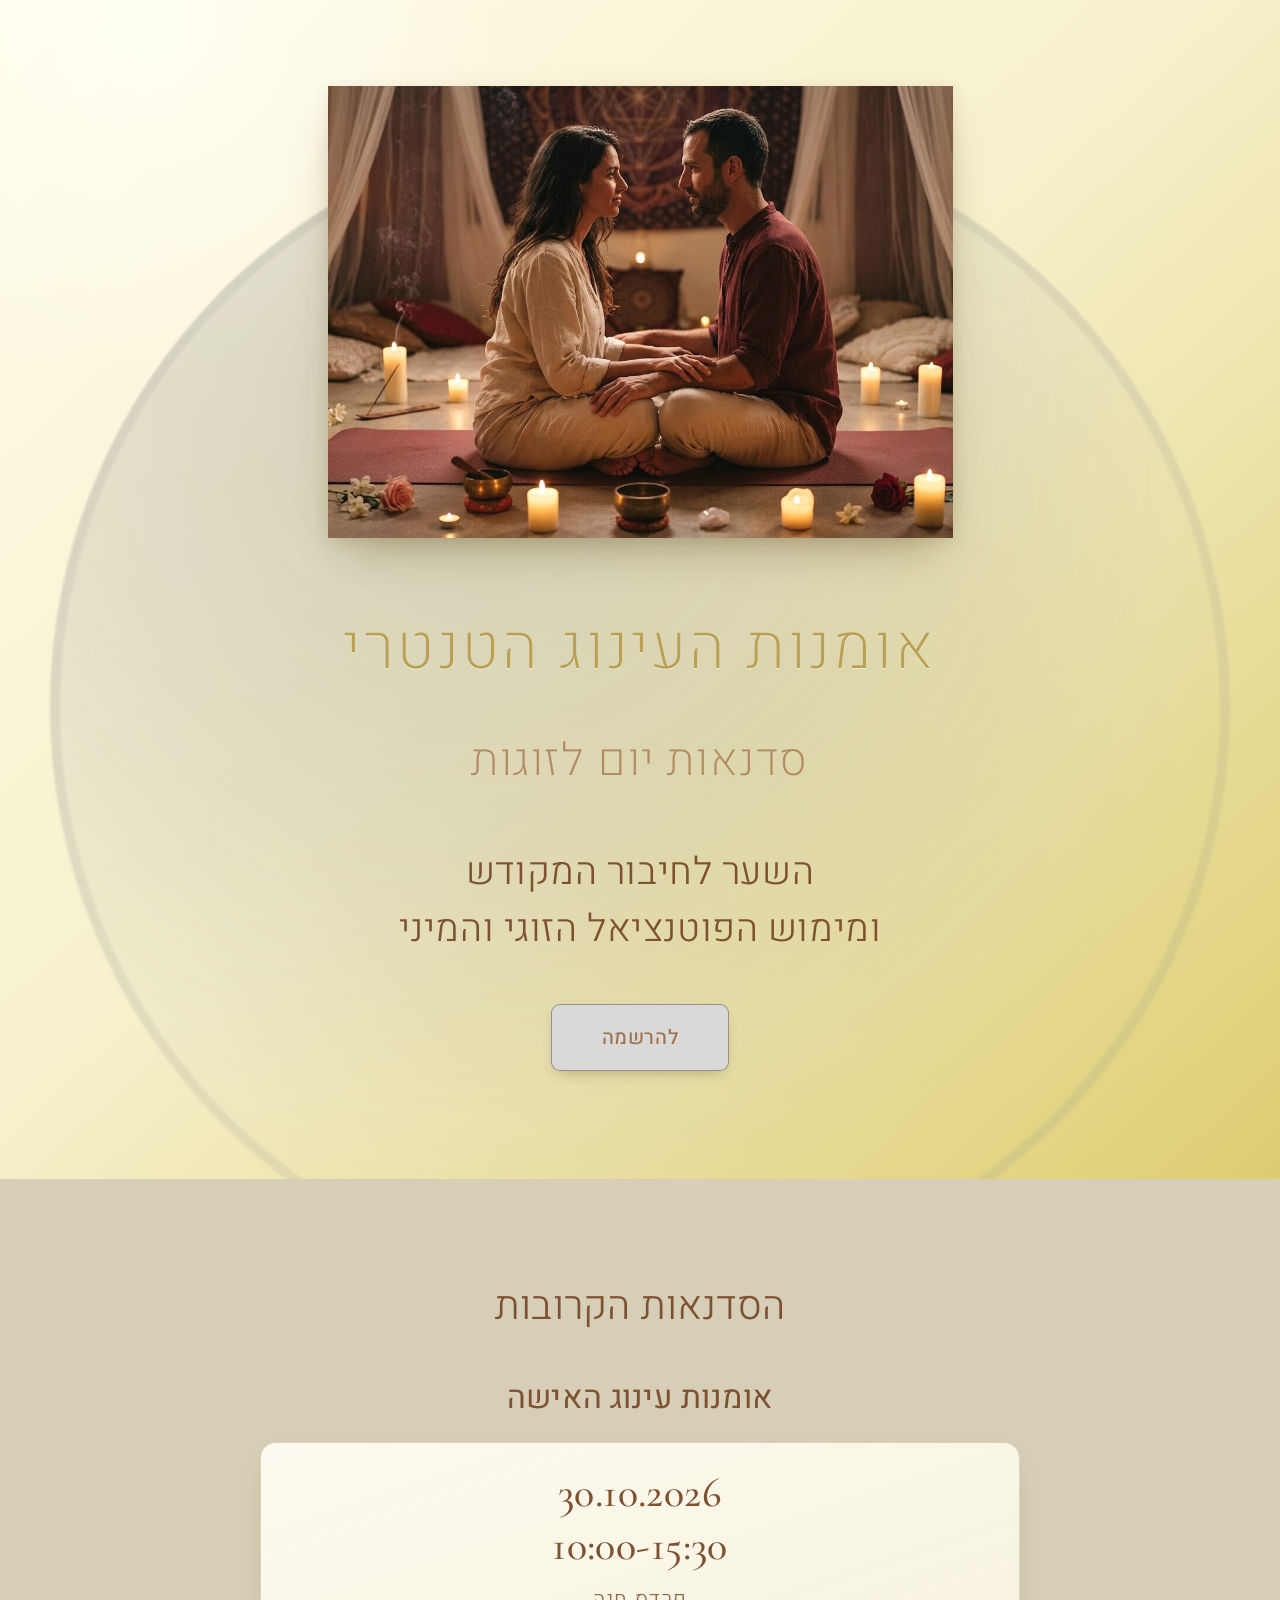
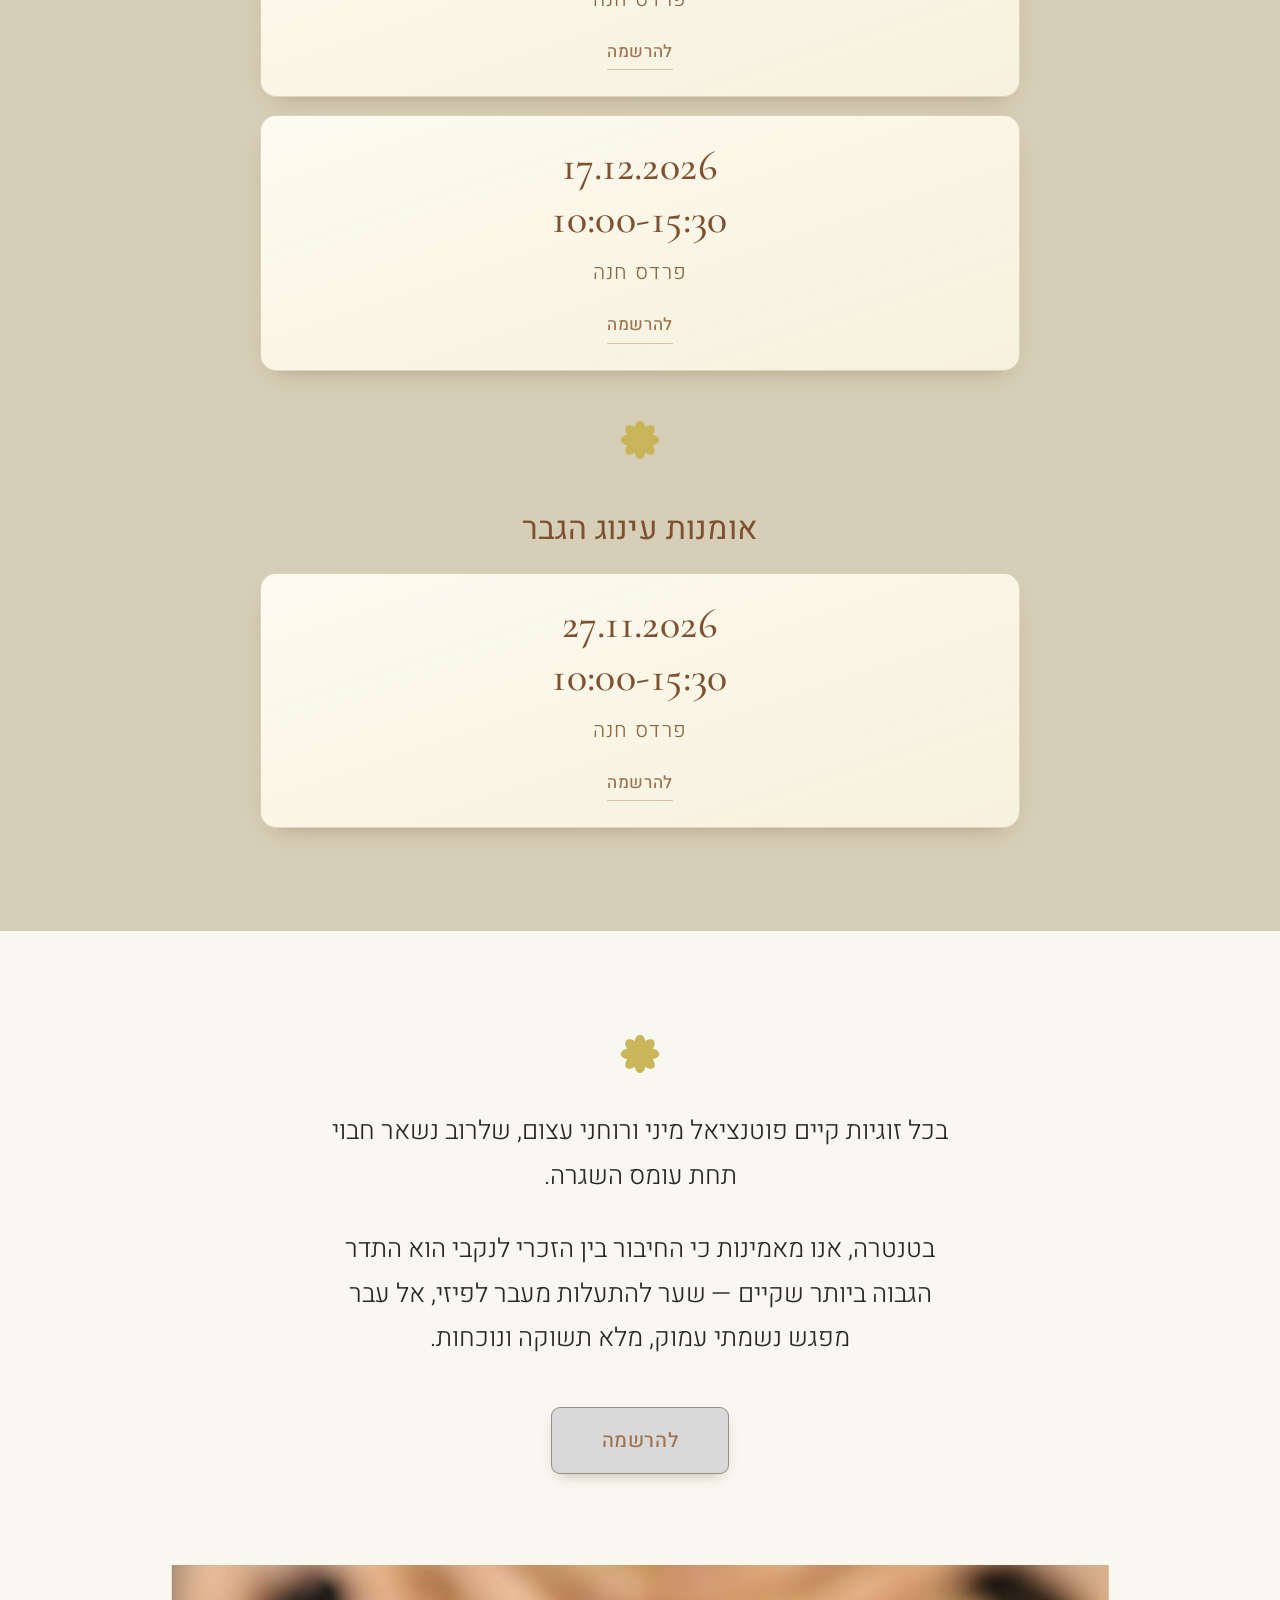
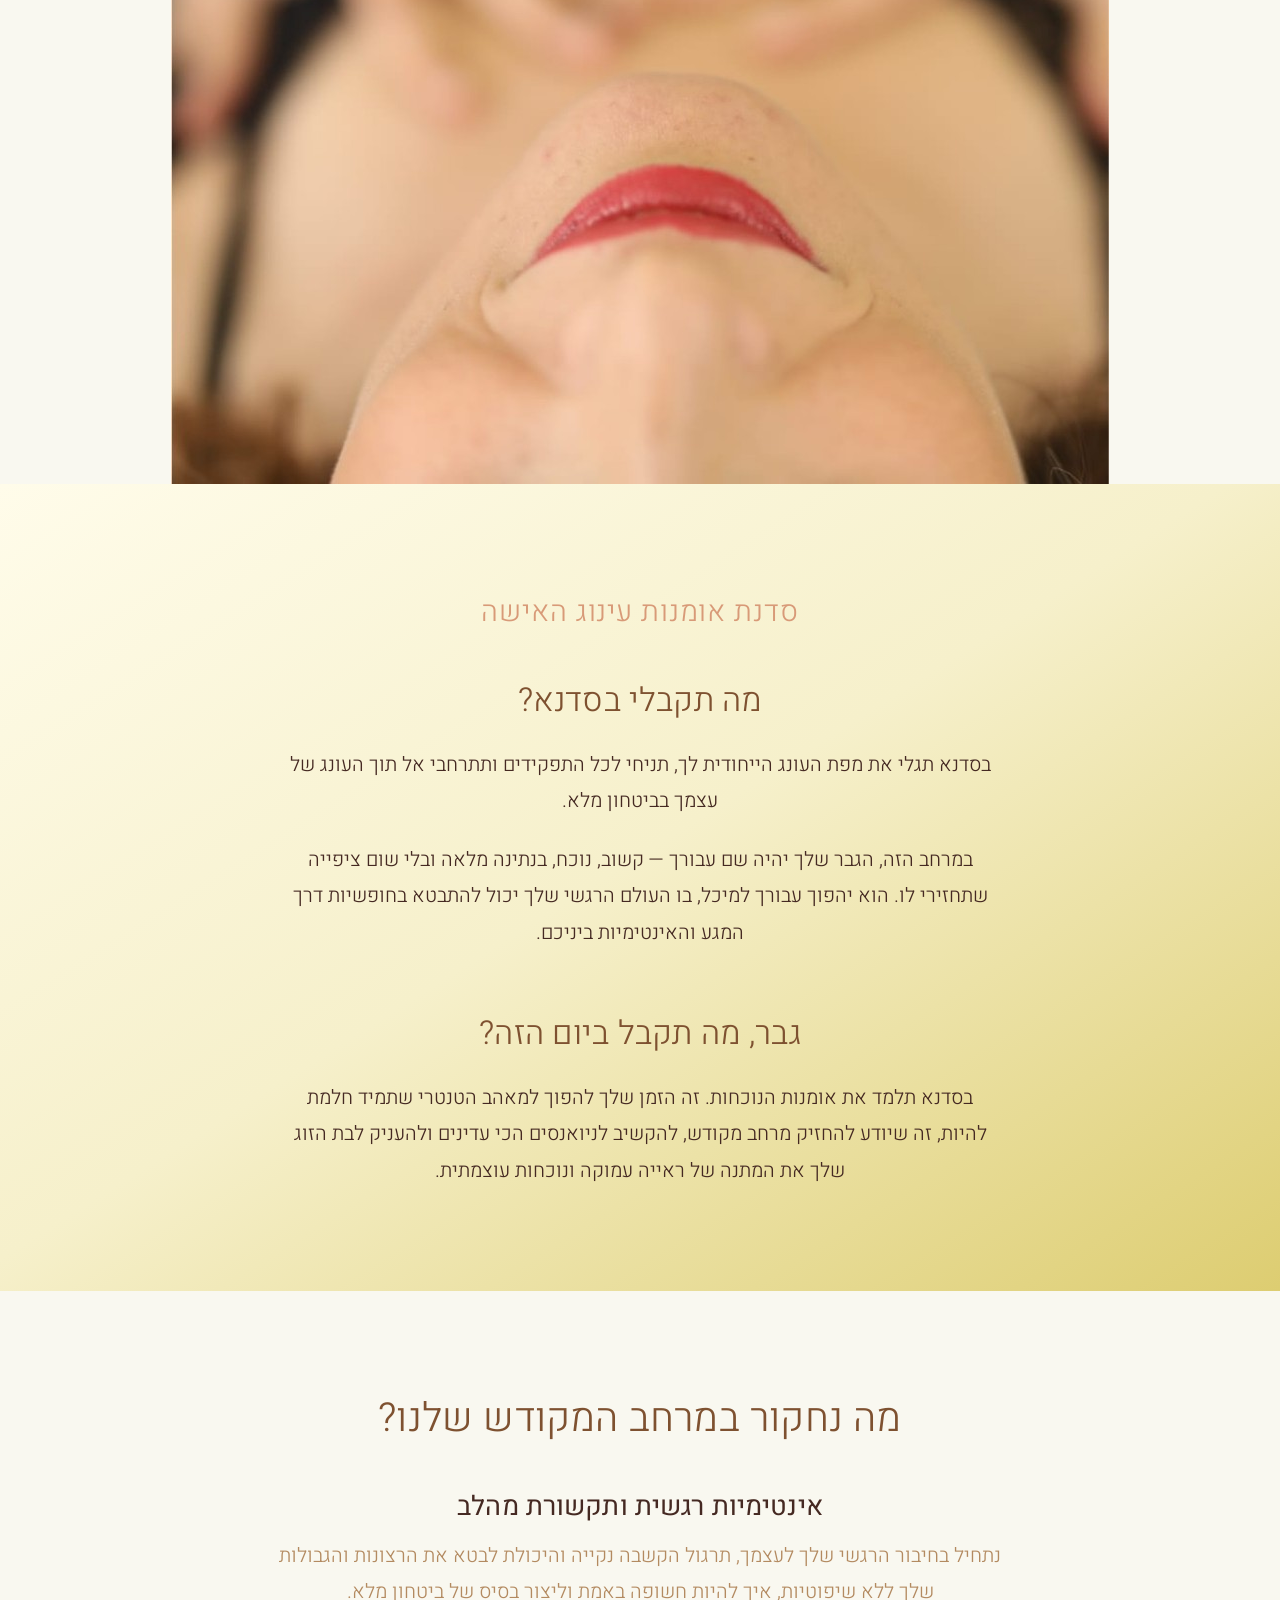
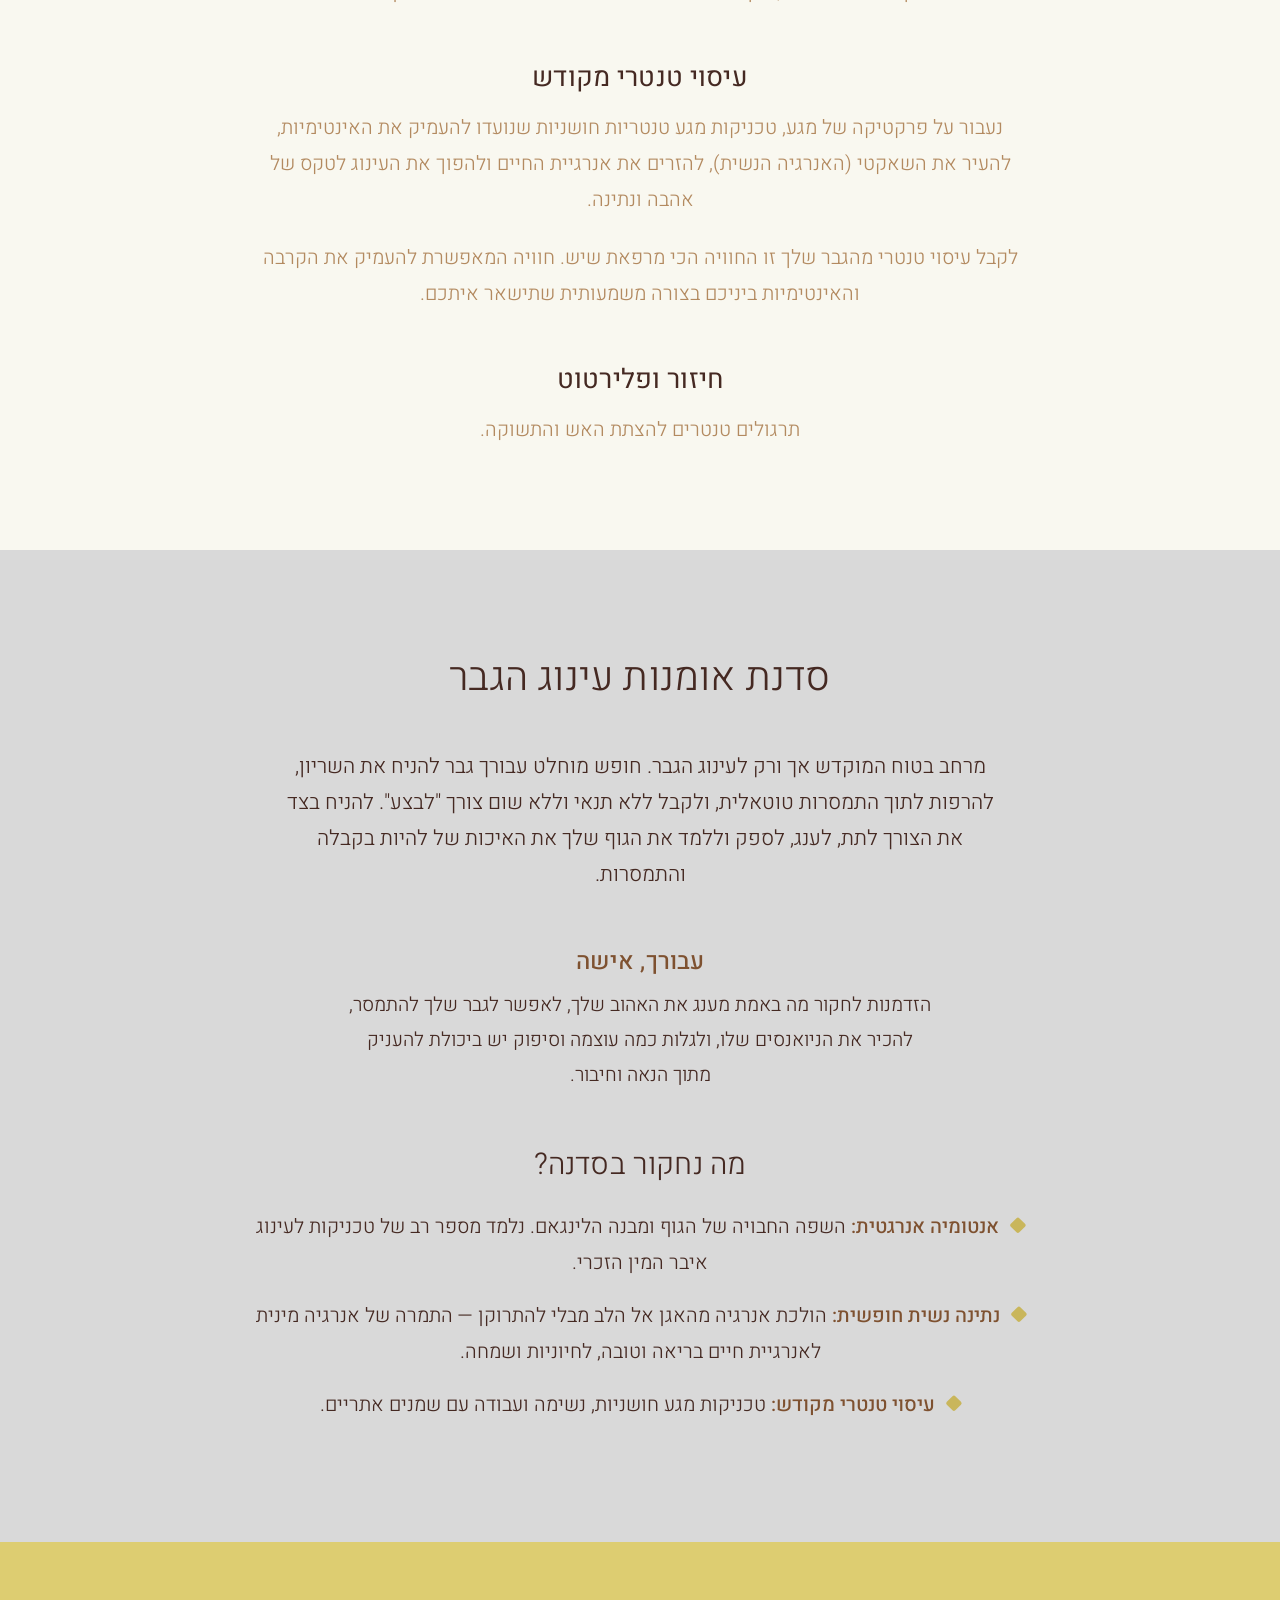
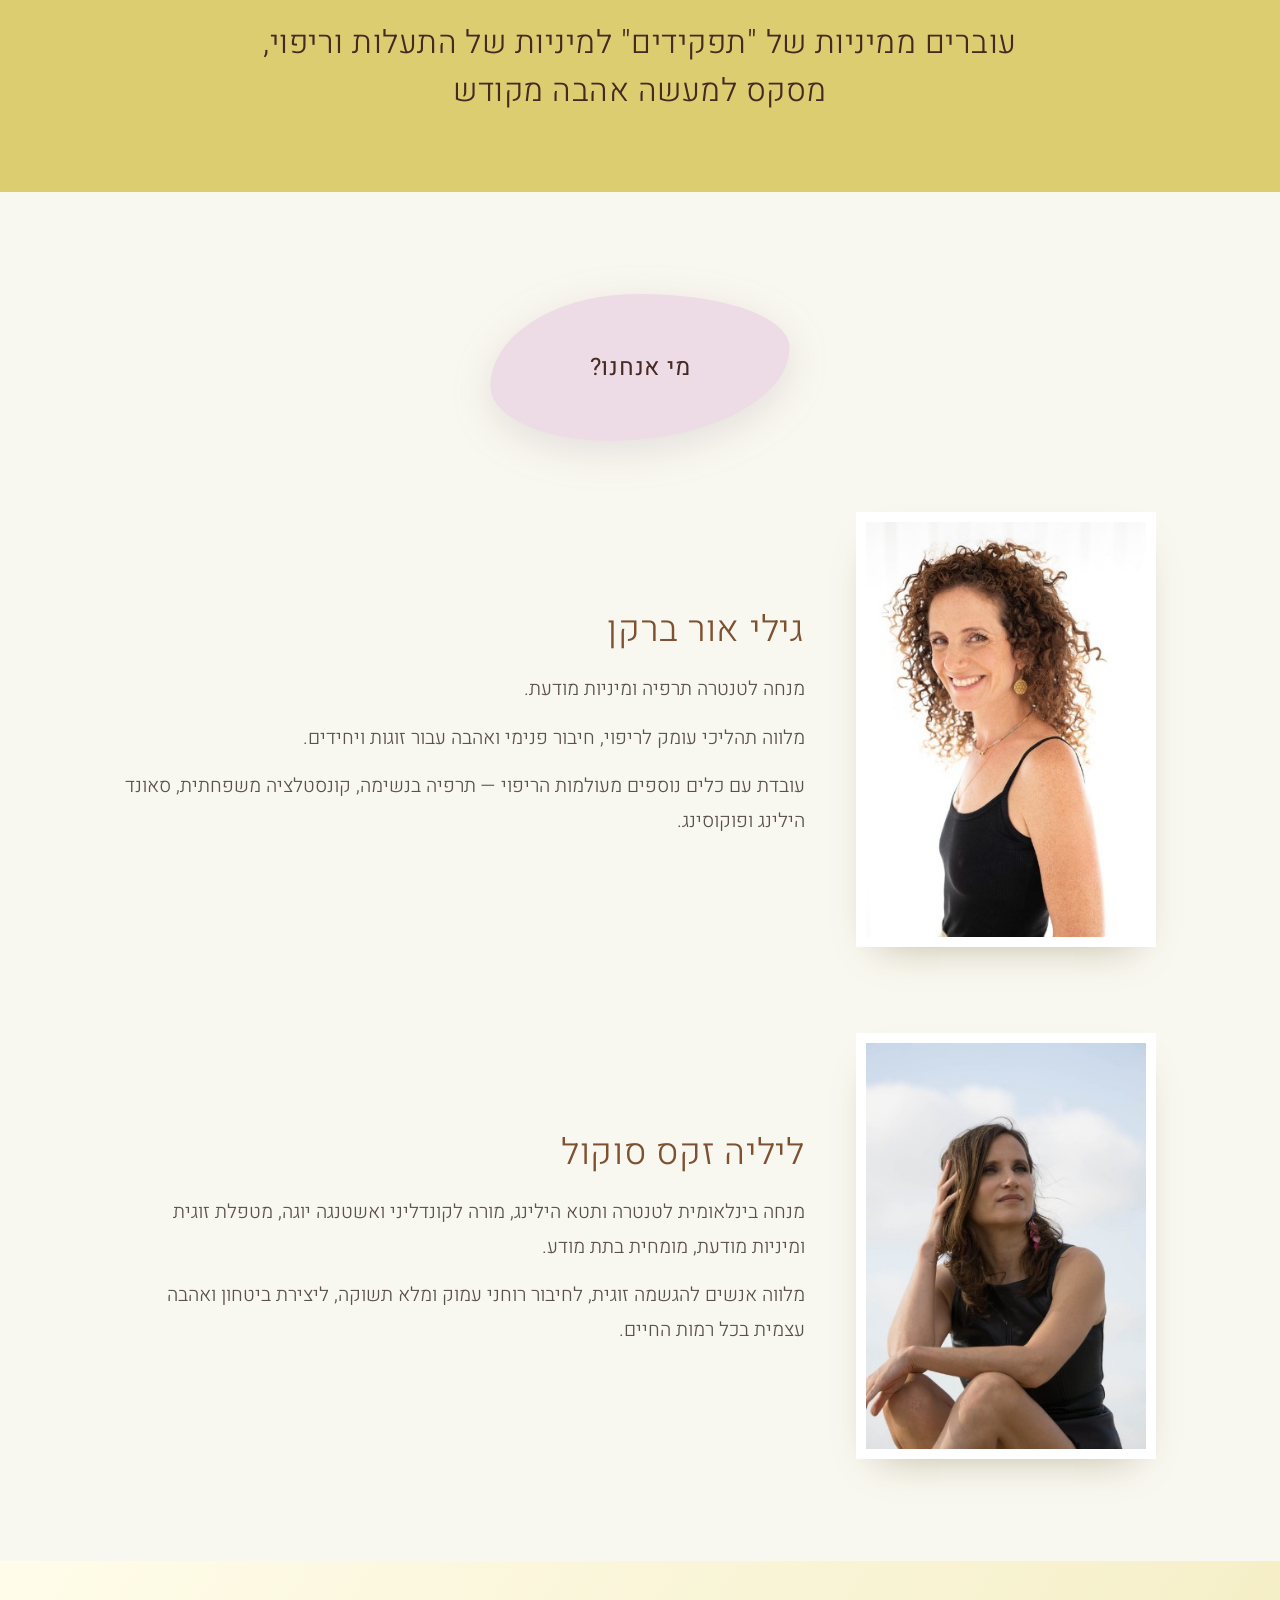
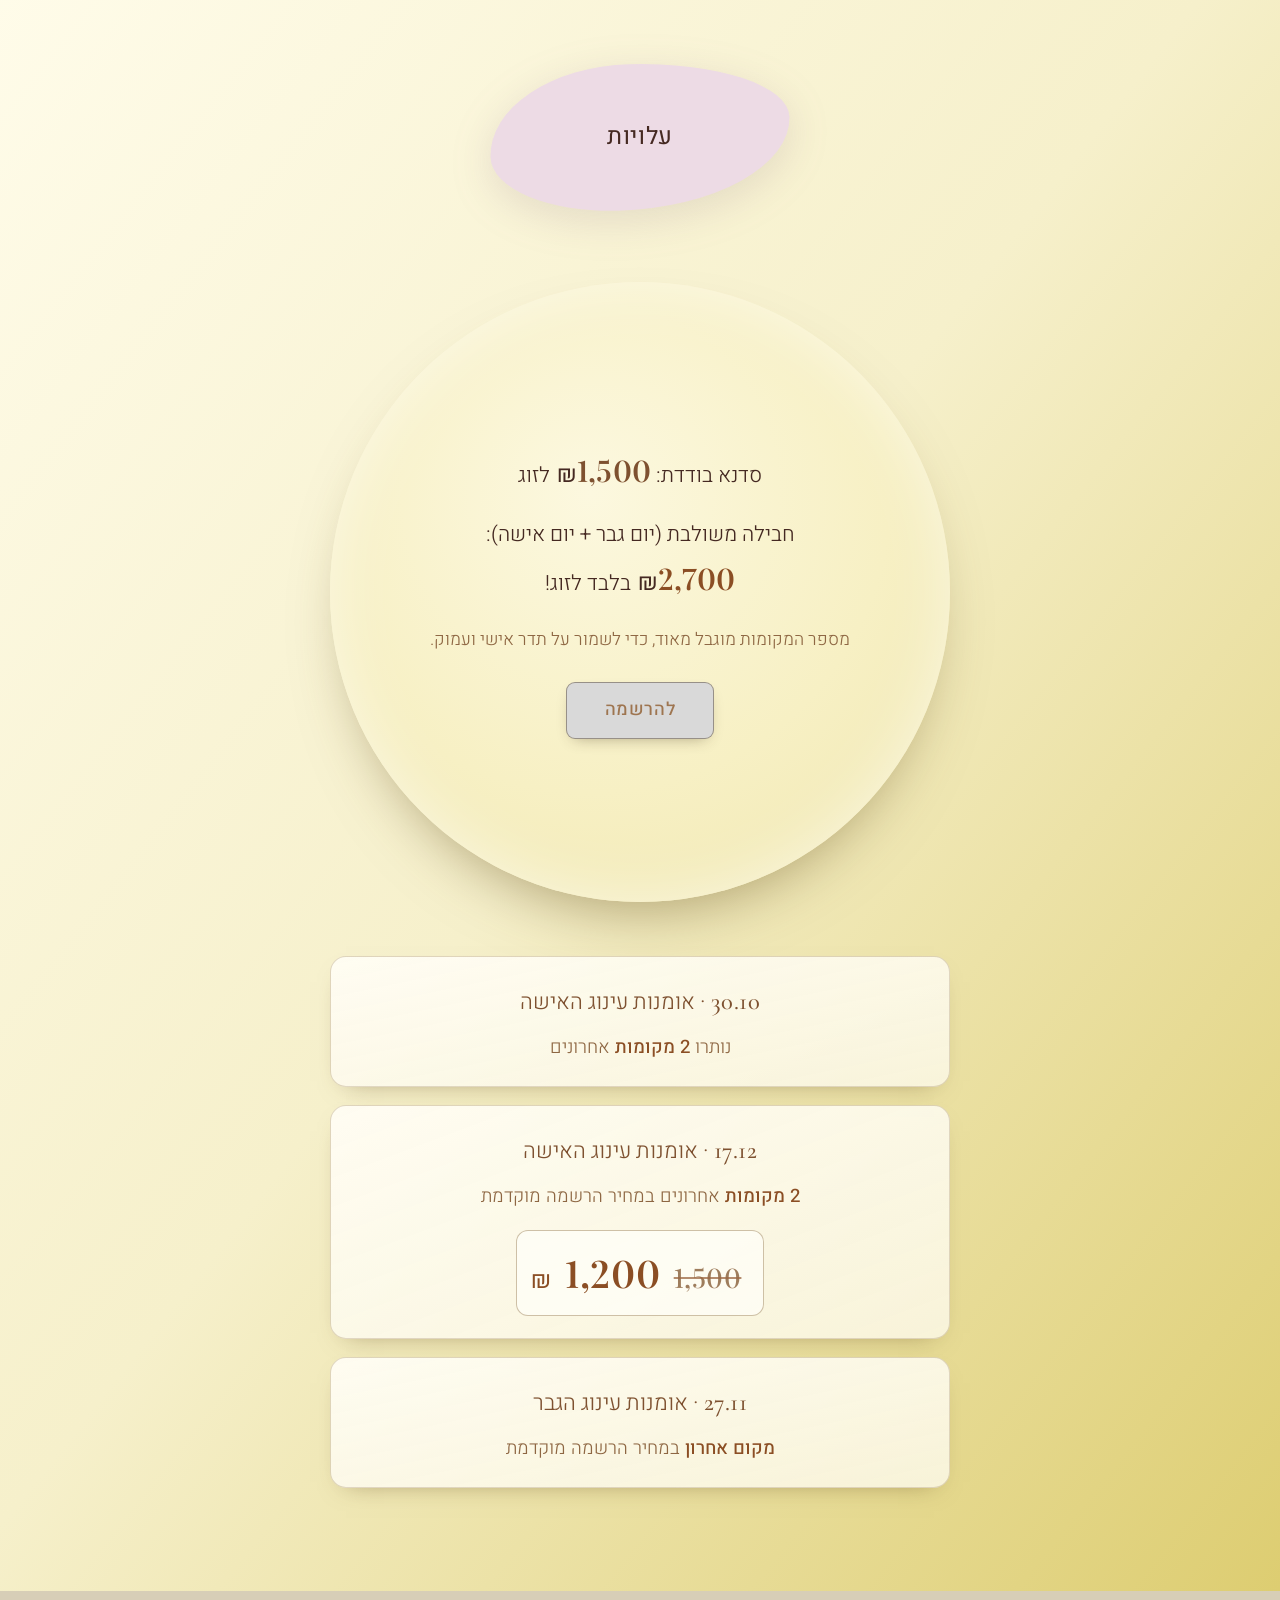
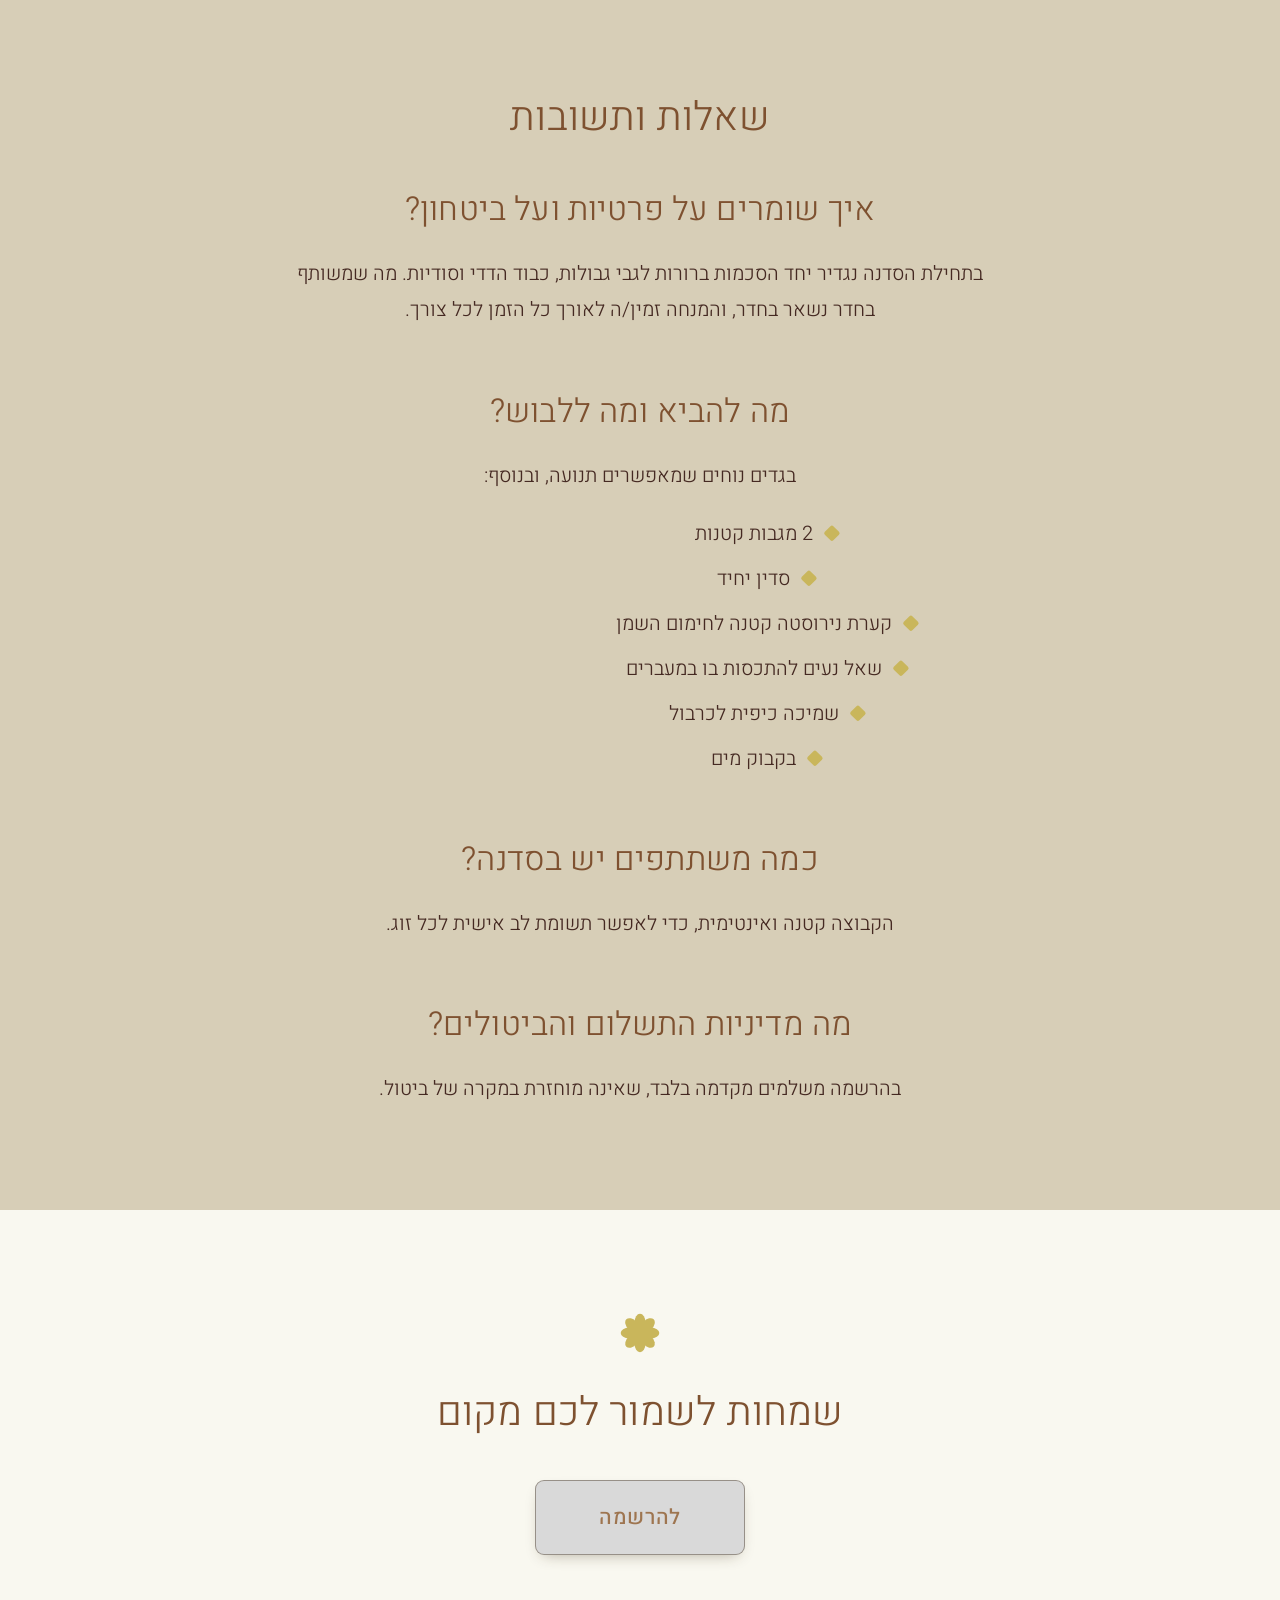
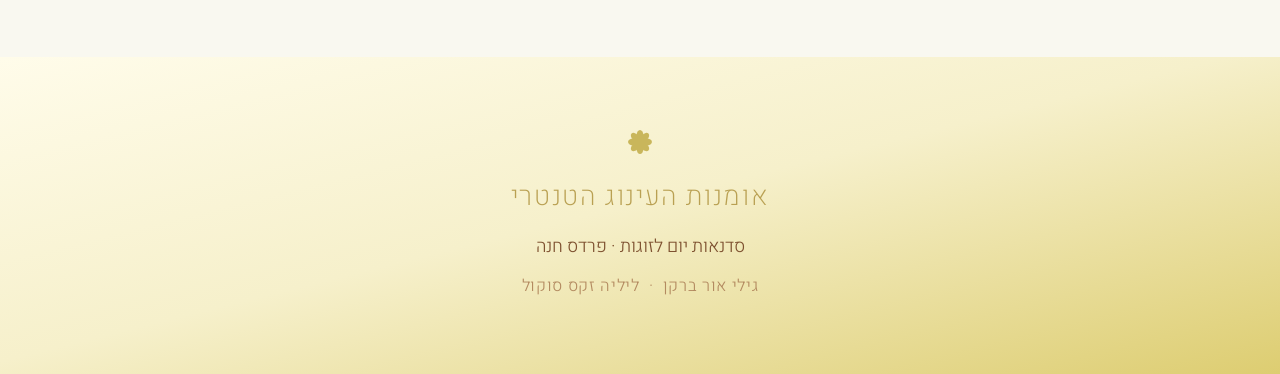
==== commit e9bf7259: "Add the questions and answers section Four questions on privacy and safety, what to bring and wear, " ====
--- a/tantra/index.html
+++ b/tantra/index.html
@@ -274,6 +274,44 @@
   </div>
 </section>
 
+<!-- ============ שאלות ותשובות ============ -->
+<section class="band band--taupe faq" id="faq">
+  <div class="wrap wrap--narrow">
+    <h2 class="band__title reveal">שאלות ותשובות</h2>
+
+    <div class="qa reveal">
+      <h3>איך שומרים על פרטיות ועל ביטחון?</h3>
+      <p>
+        בתחילת הסדנה נגדיר יחד הסכמות ברורות לגבי גבולות, כבוד הדדי וסודיות.
+        מה שמשותף בחדר נשאר בחדר, והמנחה זמין/ה לאורך כל הזמן לכל צורך.
+      </p>
+    </div>
+
+    <div class="qa reveal">
+      <h3>מה להביא ומה ללבוש?</h3>
+      <p>בגדים נוחים שמאפשרים תנועה, ובנוסף:</p>
+      <ul class="gems gems--faq">
+        <li>2 מגבות קטנות</li>
+        <li>סדין יחיד</li>
+        <li>קערת נירוסטה קטנה לחימום השמן</li>
+        <li>שאל נעים להתכסות בו במעברים</li>
+        <li>שמיכה כיפית לכרבול</li>
+        <li>בקבוק מים</li>
+      </ul>
+    </div>
+
+    <div class="qa reveal">
+      <h3>כמה משתתפים יש בסדנה?</h3>
+      <p>הקבוצה קטנה ואינטימית, כדי לאפשר תשומת לב אישית לכל זוג.</p>
+    </div>
+
+    <div class="qa reveal">
+      <h3>מה מדיניות התשלום והביטולים?</h3>
+      <p>בהרשמה משלמים מקדמה בלבד, שאינה מוחזרת במקרה של ביטול.</p>
+    </div>
+  </div>
+</section>
+
 <!-- ============ הרשמה ============ -->
 <section class="band band--cream registration" id="registration">
   <div class="wrap center">
--- a/tantra/styles.css
+++ b/tantra/styles.css
@@ -338,7 +338,8 @@
 }
 .qa{margin-bottom:clamp(38px,5vw,62px);}
 .qa:last-child{margin-bottom:0;}
-.qa h2{
+.qa h2,
+.qa h3{
   text-align:center;
   font-size:clamp(22px,2vw + 12px,33px);
   color:var(--brown);
@@ -657,3 +658,13 @@
   color:#8B4E24;
   margin-inline-start:-.3em;
 }
+
+/* ==========================================================================
+   שאלות ותשובות
+   ========================================================================== */
+.faq .qa:last-child{margin-bottom:0;}
+.gems--faq{
+  margin-top:clamp(12px,1.6vw,18px);
+  max-width:28em;
+}
+.gems--faq li{margin-bottom:.45em;}
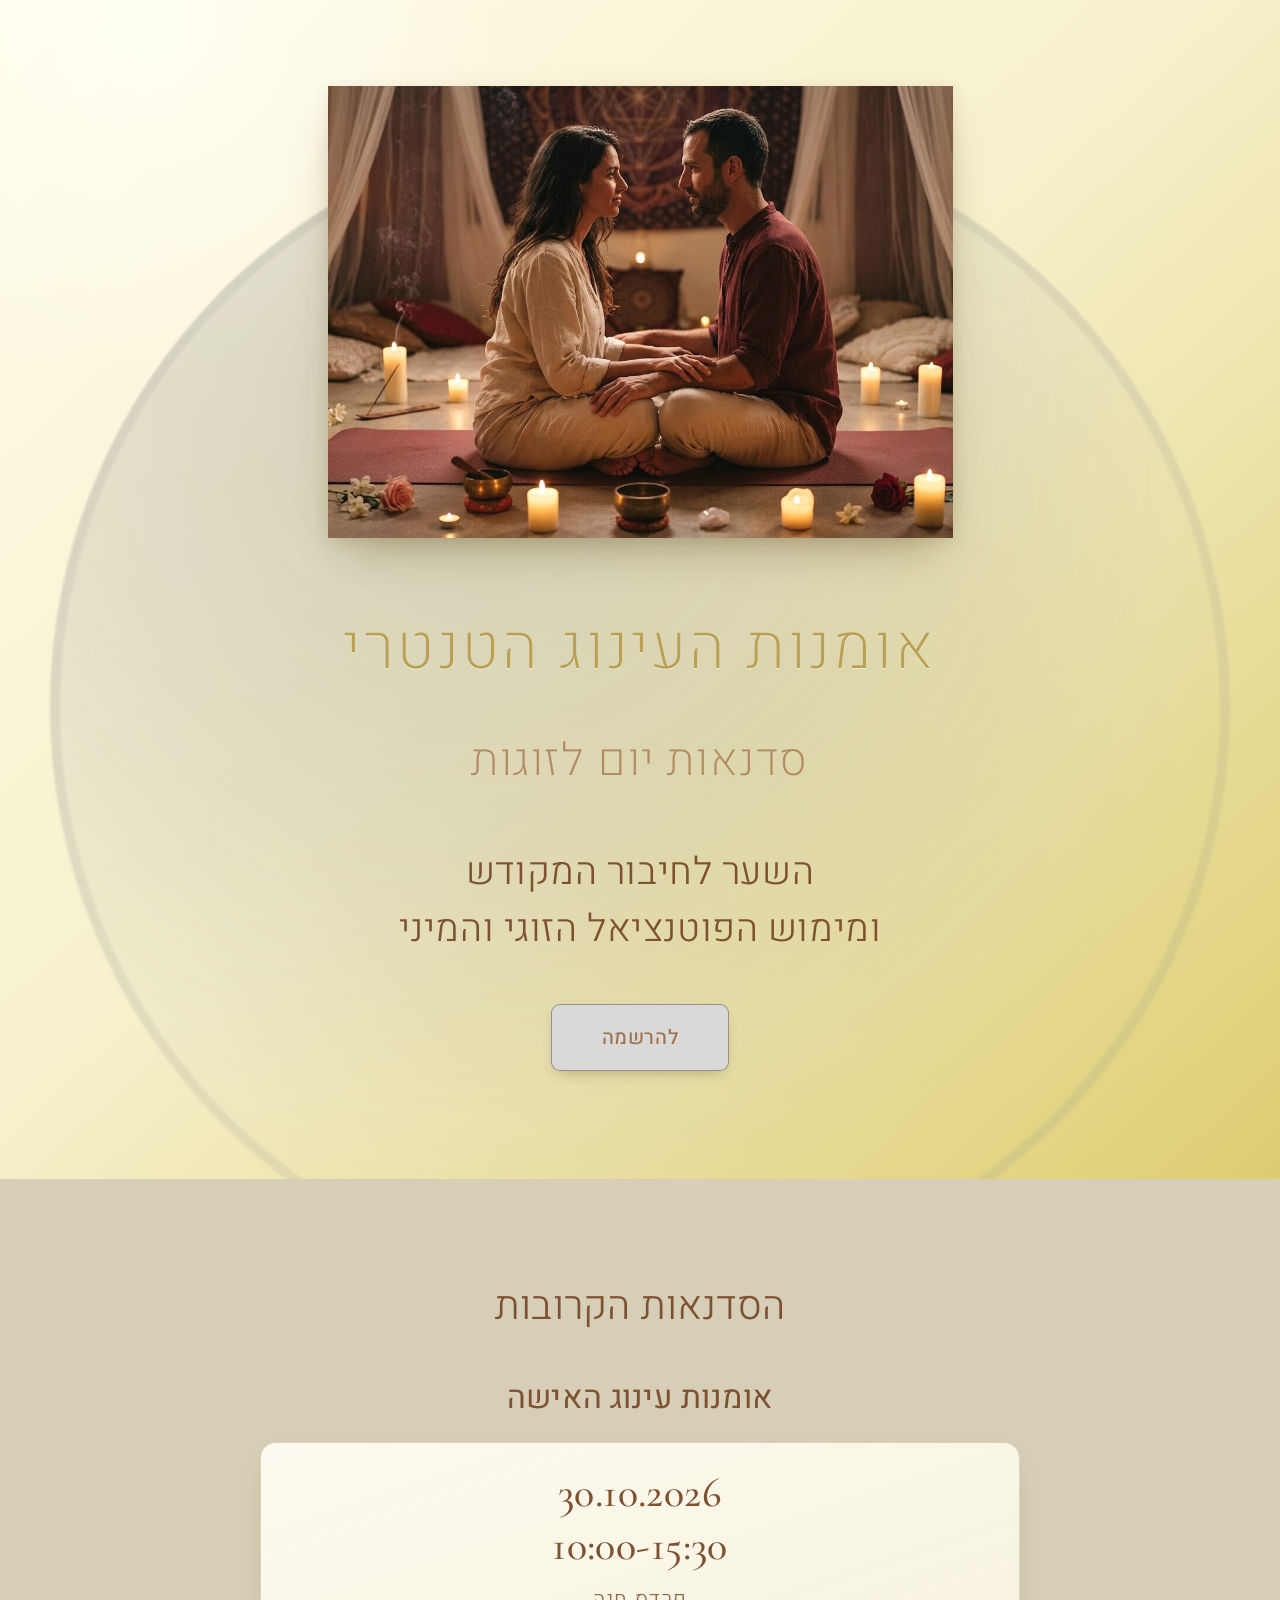
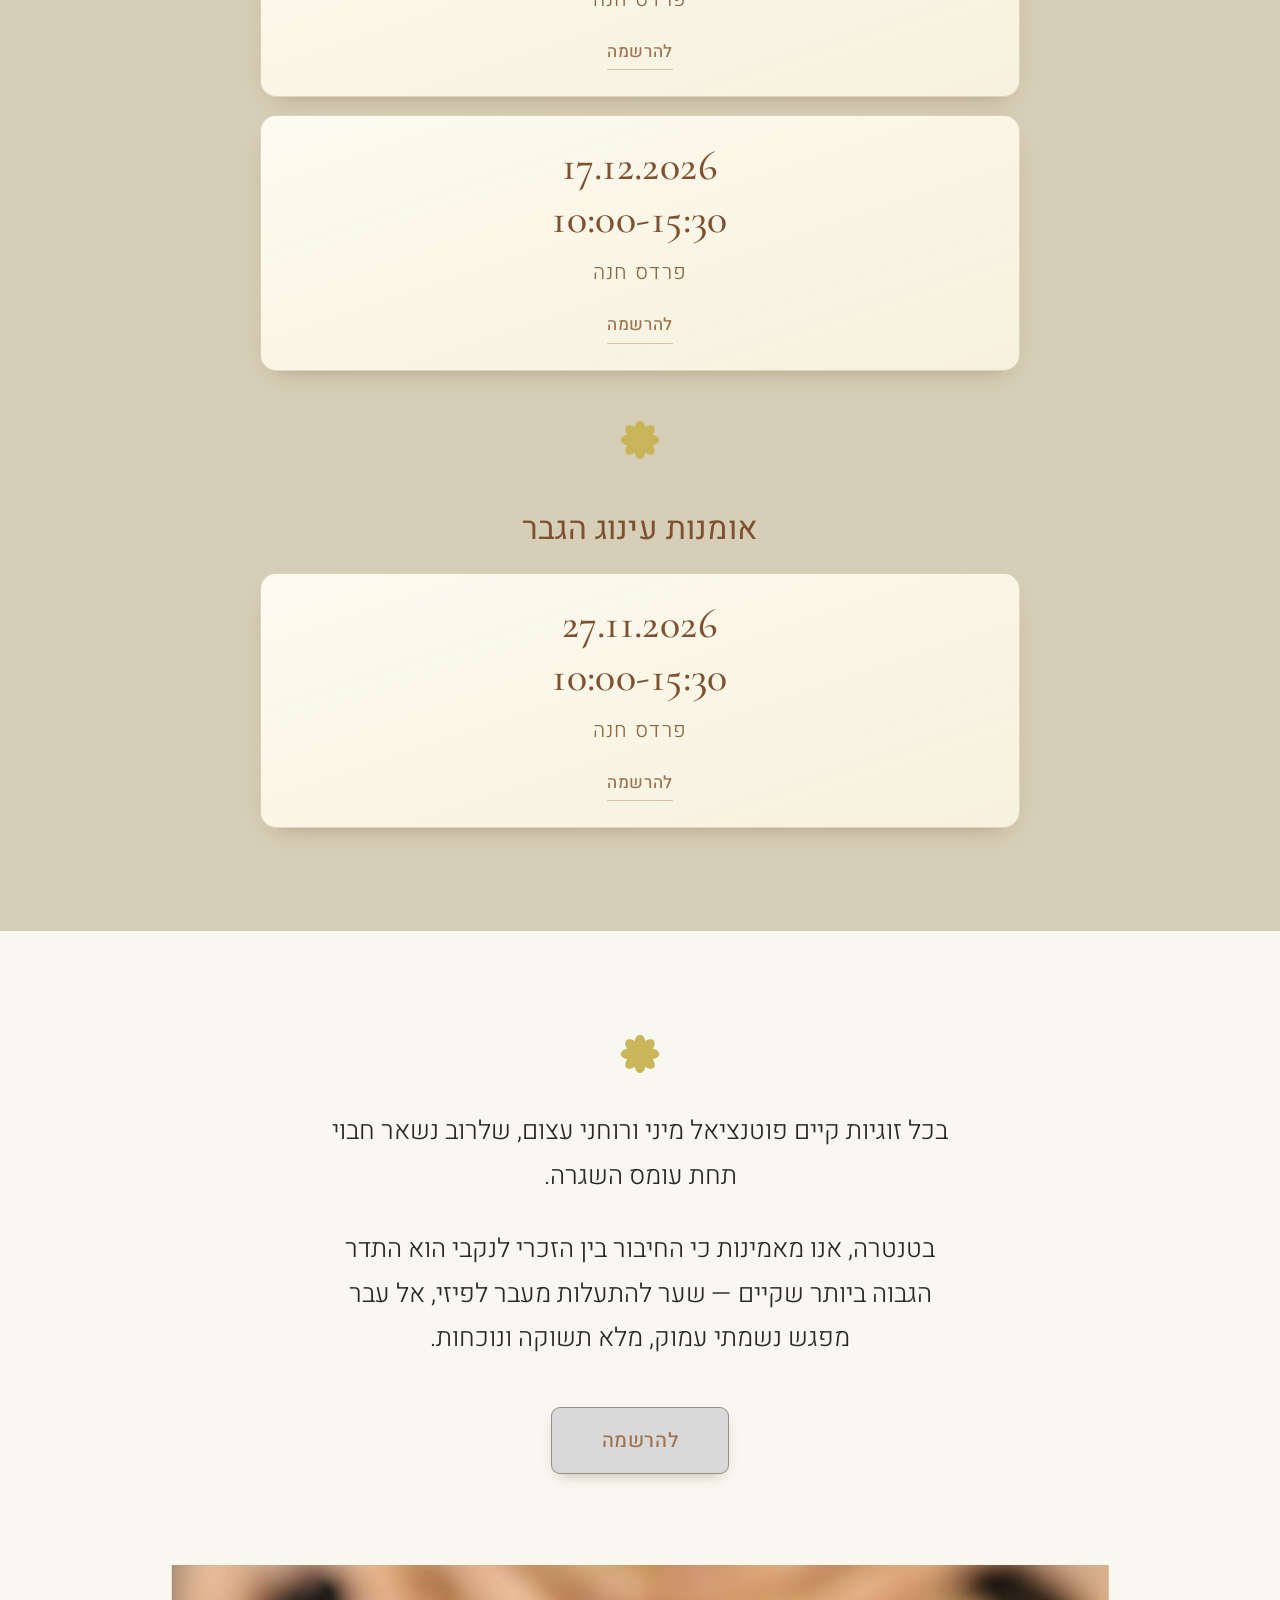
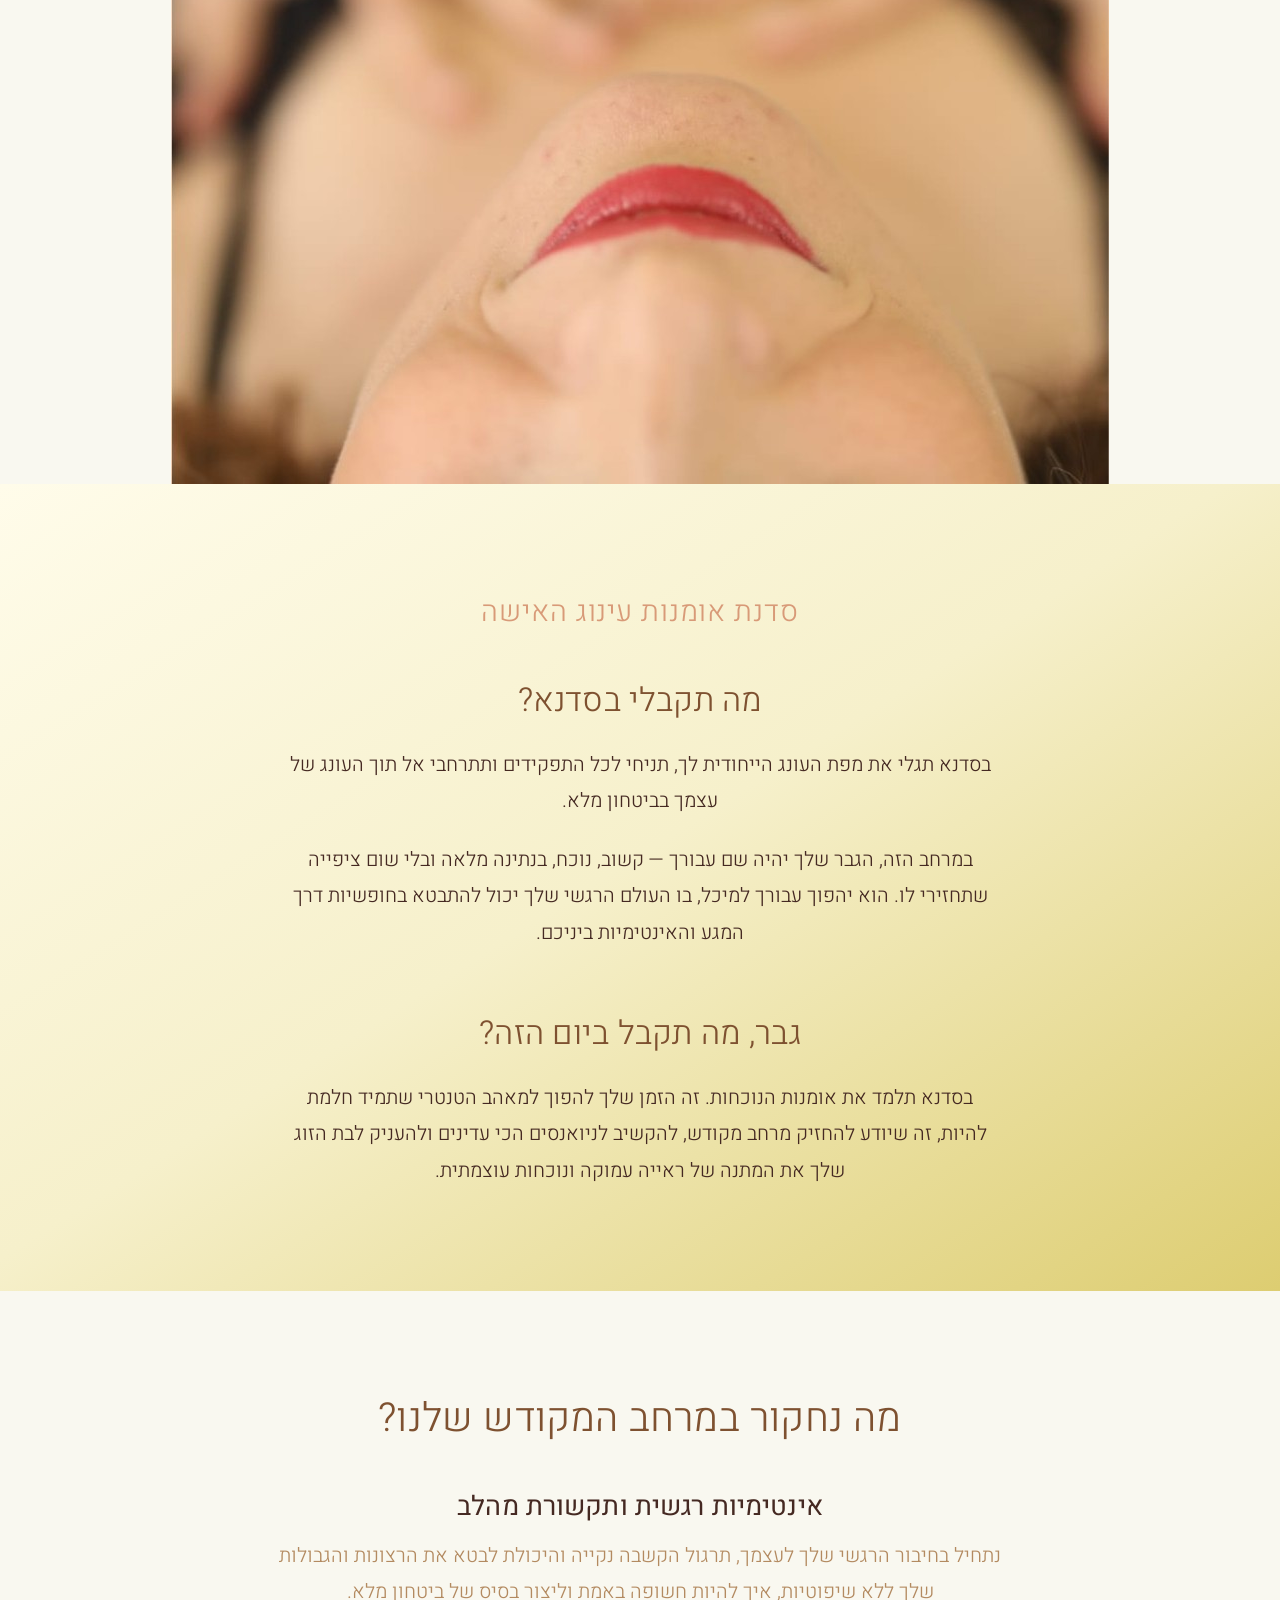
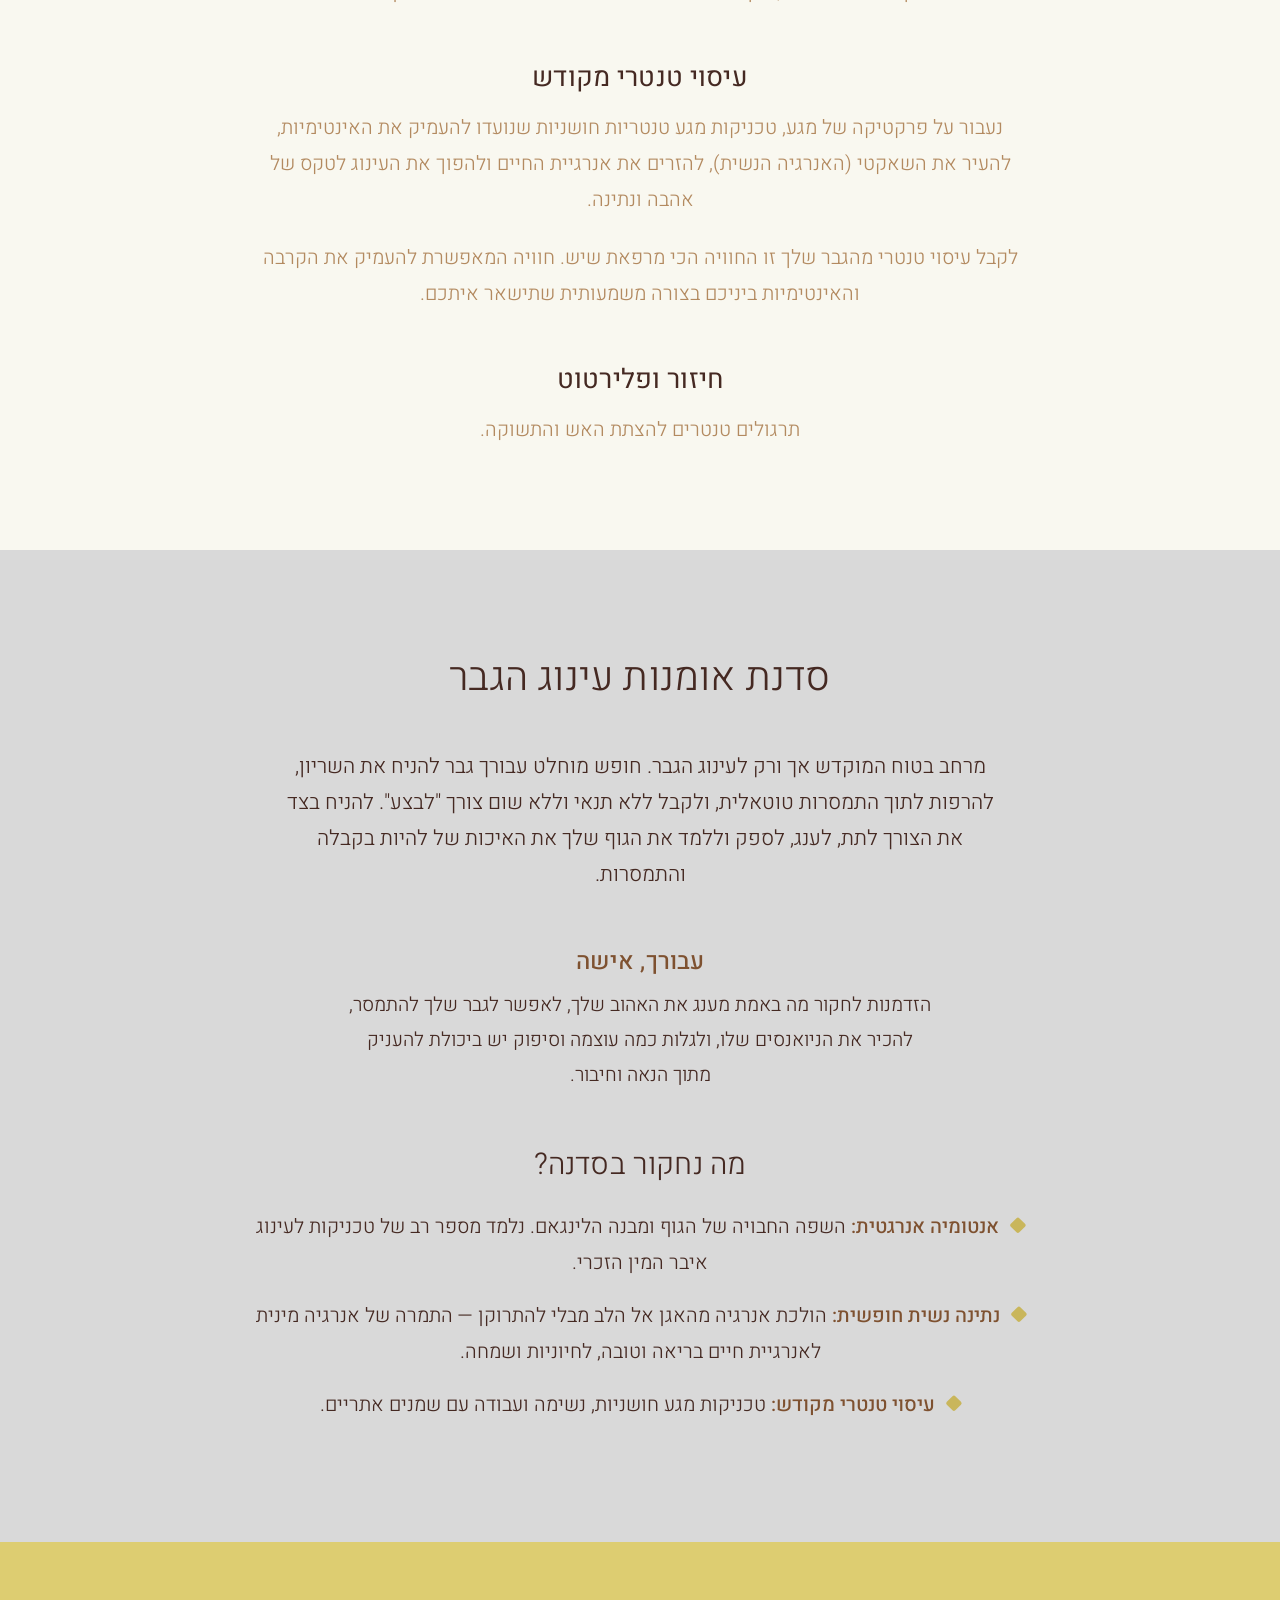
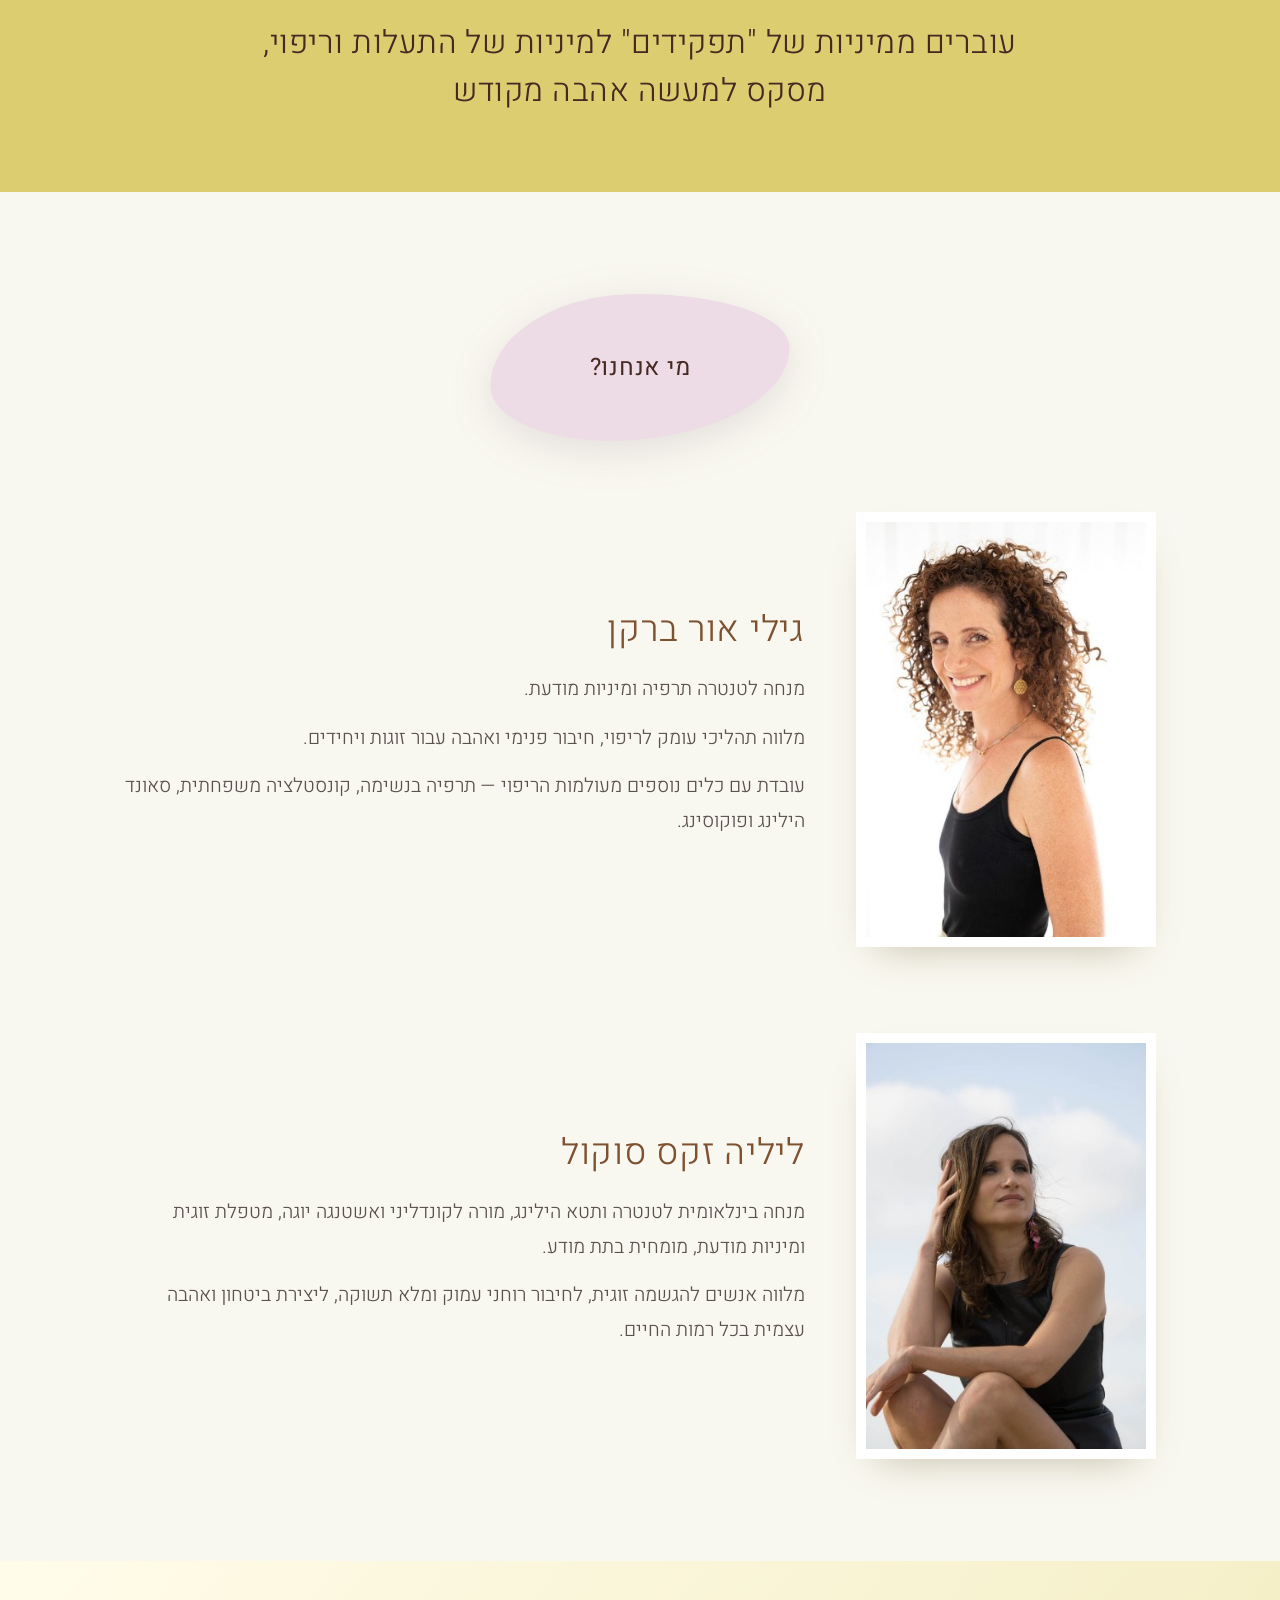
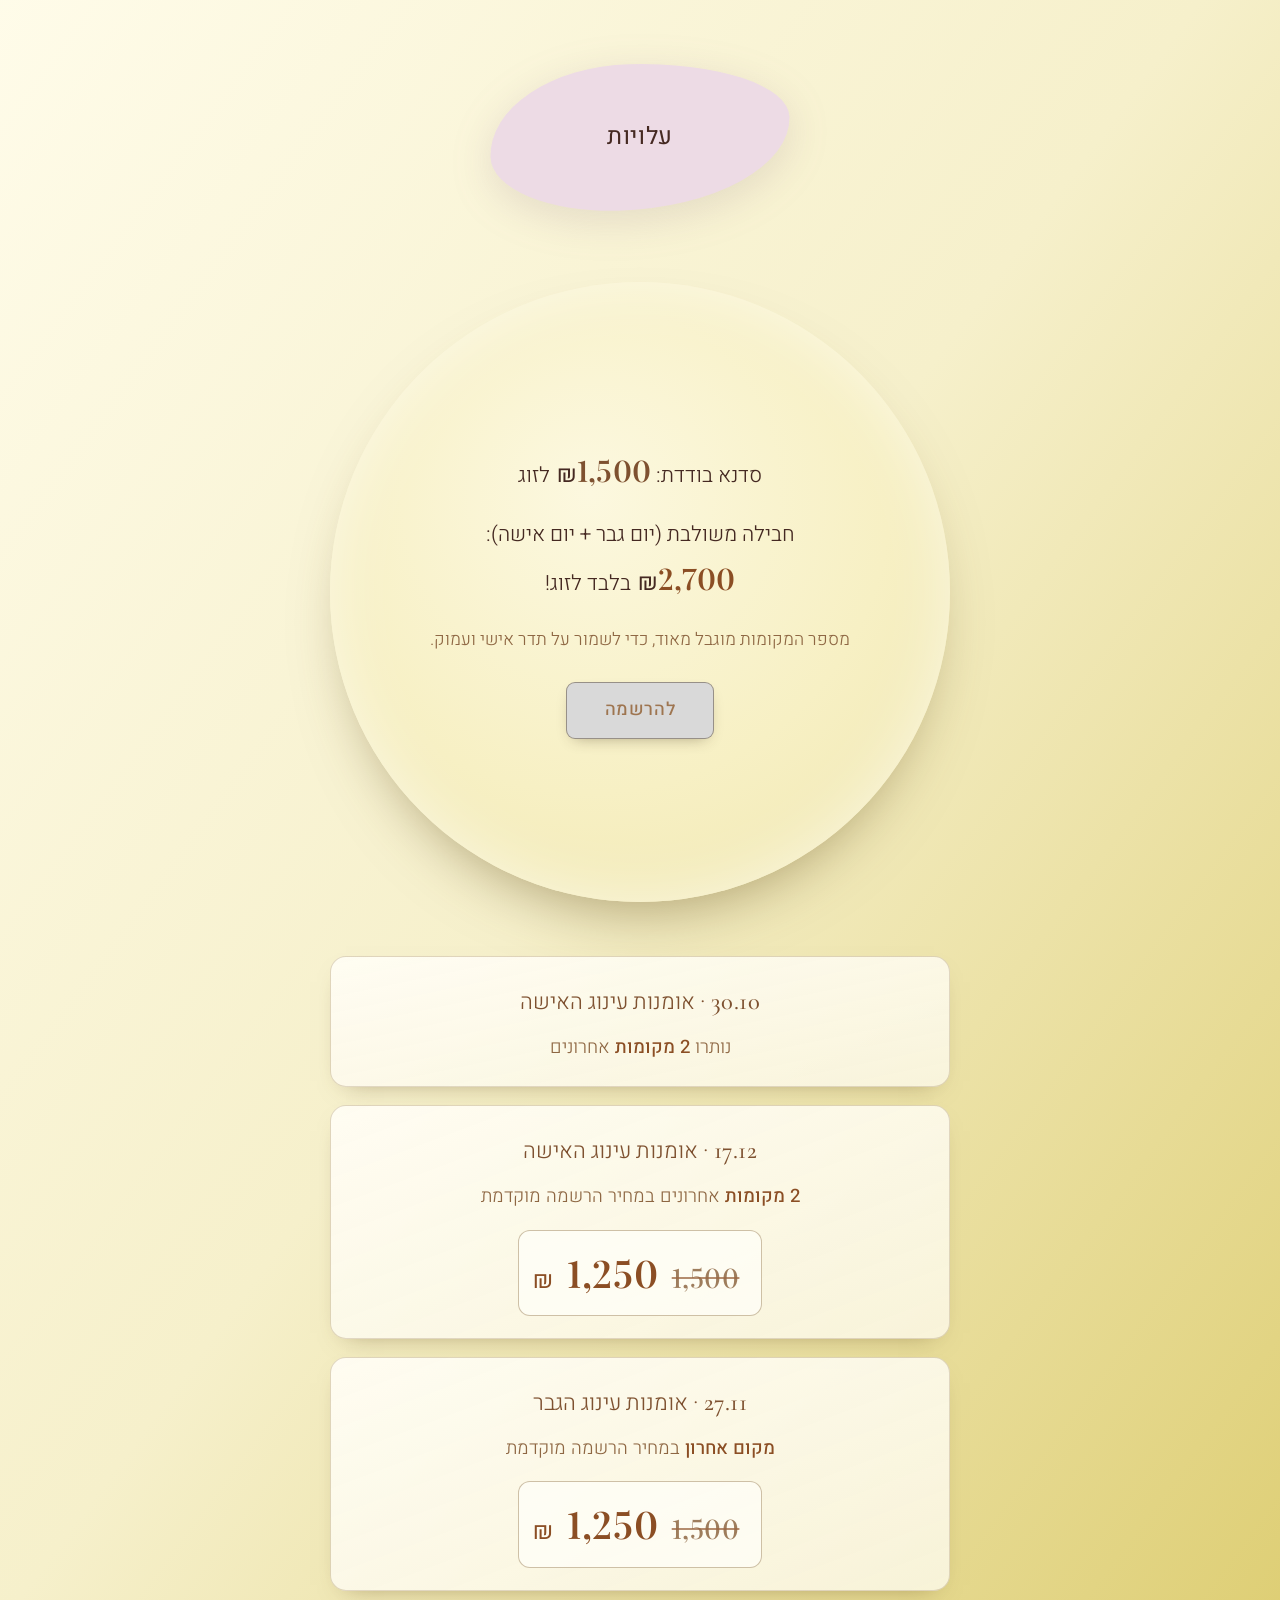
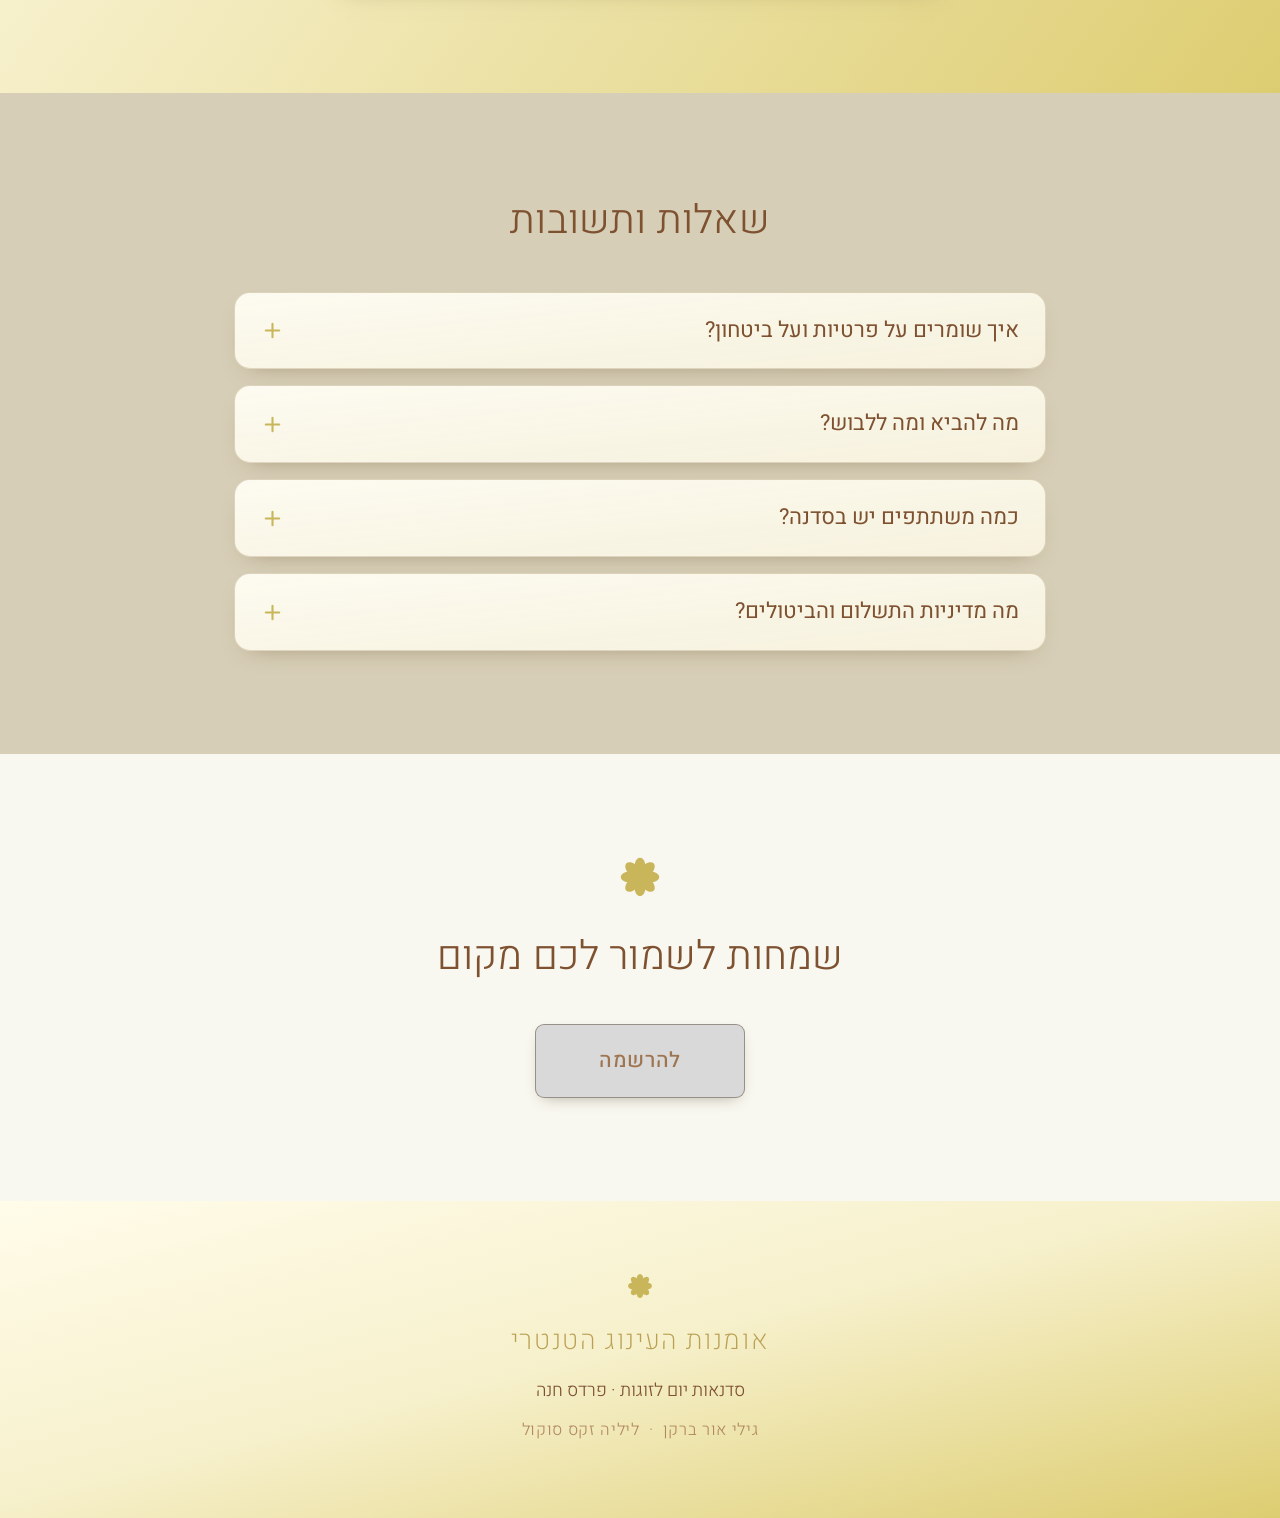
==== commit d3546dd2: "Make the questions open on tap, and set both early-bird prices - Each question is now a button that " ====
--- a/tantra/index.html
+++ b/tantra/index.html
@@ -262,13 +262,17 @@
         <p class="spot__left"><b>2 מקומות</b> אחרונים במחיר הרשמה מוקדמת</p>
         <p class="pricebox">
           <s class="num">1,500</s>
-          <b class="num pricebox__new">1,200</b><span class="num shekel">₪</span>
+          <b class="num pricebox__new">1,250</b><span class="num shekel">₪</span>
         </p>
       </article>
 
       <article class="spot reveal">
         <p class="spot__when"><span class="num">27.11</span> · אומנות עינוג הגבר</p>
         <p class="spot__left"><b>מקום אחרון</b> במחיר הרשמה מוקדמת</p>
+        <p class="pricebox">
+          <s class="num">1,500</s>
+          <b class="num pricebox__new">1,250</b><span class="num shekel">₪</span>
+        </p>
       </article>
     </div>
   </div>
@@ -279,35 +283,45 @@
   <div class="wrap wrap--narrow">
     <h2 class="band__title reveal">שאלות ותשובות</h2>
 
-    <div class="qa reveal">
-      <h3>איך שומרים על פרטיות ועל ביטחון?</h3>
-      <p>
-        בתחילת הסדנה נגדיר יחד הסכמות ברורות לגבי גבולות, כבוד הדדי וסודיות.
-        מה שמשותף בחדר נשאר בחדר, והמנחה זמין/ה לאורך כל הזמן לכל צורך.
-      </p>
-    </div>
-
-    <div class="qa reveal">
-      <h3>מה להביא ומה ללבוש?</h3>
-      <p>בגדים נוחים שמאפשרים תנועה, ובנוסף:</p>
-      <ul class="gems gems--faq">
-        <li>2 מגבות קטנות</li>
-        <li>סדין יחיד</li>
-        <li>קערת נירוסטה קטנה לחימום השמן</li>
-        <li>שאל נעים להתכסות בו במעברים</li>
-        <li>שמיכה כיפית לכרבול</li>
-        <li>בקבוק מים</li>
-      </ul>
-    </div>
-
-    <div class="qa reveal">
-      <h3>כמה משתתפים יש בסדנה?</h3>
-      <p>הקבוצה קטנה ואינטימית, כדי לאפשר תשומת לב אישית לכל זוג.</p>
-    </div>
-
-    <div class="qa reveal">
-      <h3>מה מדיניות התשלום והביטולים?</h3>
-      <p>בהרשמה משלמים מקדמה בלבד, שאינה מוחזרת במקרה של ביטול.</p>
+    <div class="faq__list">
+      <details class="faq-item reveal">
+        <summary>איך שומרים על פרטיות ועל ביטחון?</summary>
+        <div class="faq-a">
+          <p>
+            בתחילת הסדנה נגדיר יחד הסכמות ברורות לגבי גבולות, כבוד הדדי וסודיות.
+            מה שמשותף בחדר נשאר בחדר, והמנחה זמין/ה לאורך כל הזמן לכל צורך.
+          </p>
+        </div>
+      </details>
+
+      <details class="faq-item reveal">
+        <summary>מה להביא ומה ללבוש?</summary>
+        <div class="faq-a">
+          <p>בגדים נוחים שמאפשרים תנועה, ובנוסף:</p>
+          <ul class="gems gems--faq">
+            <li>2 מגבות קטנות</li>
+            <li>סדין יחיד</li>
+            <li>קערת נירוסטה קטנה לחימום השמן</li>
+            <li>שאל נעים להתכסות בו במעברים</li>
+            <li>שמיכה כיפית לכרבול</li>
+            <li>בקבוק מים</li>
+          </ul>
+        </div>
+      </details>
+
+      <details class="faq-item reveal">
+        <summary>כמה משתתפים יש בסדנה?</summary>
+        <div class="faq-a">
+          <p>הקבוצה קטנה ואינטימית, כדי לאפשר תשומת לב אישית לכל זוג.</p>
+        </div>
+      </details>
+
+      <details class="faq-item reveal">
+        <summary>מה מדיניות התשלום והביטולים?</summary>
+        <div class="faq-a">
+          <p>בהרשמה משלמים מקדמה בלבד, שאינה מוחזרת במקרה של ביטול.</p>
+        </div>
+      </details>
     </div>
   </div>
 </section>
--- a/tantra/styles.css
+++ b/tantra/styles.css
@@ -659,12 +659,83 @@
   margin-inline-start:-.3em;
 }
 
-/* ==========================================================================
-   שאלות ותשובות
-   ========================================================================== */
-.faq .qa:last-child{margin-bottom:0;}
-.gems--faq{
-  margin-top:clamp(12px,1.6vw,18px);
-  max-width:28em;
-}
-.gems--faq li{margin-bottom:.45em;}
+
+/* ==========================================================================
+   שאלות ותשובות — כפתור שנפתח
+   ========================================================================== */
+.faq__list{display:grid;gap:clamp(12px,1.6vw,16px);}
+
+.faq-item{
+  background:linear-gradient(to bottom right,rgba(255,253,244,.94),rgba(250,246,226,.88));
+  border:1px solid rgba(146,118,74,.28);
+  border-radius:16px;
+  box-shadow:0 10px 24px -16px rgba(92,70,26,.55);
+  overflow:hidden;
+  transition:border-color .3s var(--ease),box-shadow .3s var(--ease);
+}
+.faq-item[open]{
+  border-color:var(--gold-deep);
+  box-shadow:0 16px 30px -18px rgba(92,70,26,.6);
+}
+
+/* השאלה עצמה — הכפתור */
+.faq-item summary{
+  display:flex;
+  align-items:center;
+  gap:.8em;
+  cursor:pointer;
+  list-style:none;
+  padding:clamp(16px,2.2vw,22px) clamp(16px,3vw,26px);
+  color:var(--brown);
+  font-size:clamp(17.5px,.9vw + 14px,22px);
+  font-weight:400;
+  line-height:1.45;
+  transition:color .25s var(--ease),background-color .25s var(--ease);
+}
+.faq-item summary::-webkit-details-marker{display:none;}   /* סמן ברירת המחדל */
+.faq-item summary:hover{background:rgba(255,255,250,.55);color:var(--brown-deep);}
+.faq-item summary:focus-visible{
+  outline:none;
+  box-shadow:inset 0 0 0 3px rgba(221,205,113,.65);
+}
+
+/* הפלוס שמסתובב ל-X עדין בפתיחה */
+.faq-item summary::after{
+  content:"";
+  flex:0 0 auto;
+  margin-inline-start:auto;
+  width:1.05em;height:1.05em;
+  background:var(--gold-deep);
+  -webkit-mask:var(--plus) center/contain no-repeat;
+  mask:var(--plus) center/contain no-repeat;
+  --plus:url("data:image/svg+xml,%3Csvg xmlns='http://www.w3.org/2000/svg' viewBox='0 0 24 24'%3E%3Cpath d='M12 5v14M5 12h14' stroke='%23000' stroke-width='2.2' stroke-linecap='round' fill='none'/%3E%3C/svg%3E");
+  transition:transform .3s var(--ease);
+}
+.faq-item[open] summary::after{transform:rotate(45deg);}
+
+/* התשובה */
+.faq-a{
+  padding:0 clamp(16px,3vw,26px) clamp(18px,2.4vw,24px);
+  animation:faqIn .32s var(--ease);
+}
+.faq-a p{
+  color:var(--brown-deep);
+  font-size:clamp(16.5px,.7vw + 14px,19.5px);
+  line-height:1.8;
+}
+.faq-a .gems--faq{
+  margin-top:clamp(10px,1.4vw,14px);
+  text-align:start;
+  max-width:none;
+}
+.faq-a .gems--faq li{margin:0 0 .45em;}
+.faq-a .gems--faq li:last-child{margin-bottom:0;}
+
+@keyframes faqIn{
+  from{opacity:0;transform:translateY(-6px);}
+  to{opacity:1;transform:none;}
+}
+@media (prefers-reduced-motion:reduce){
+  .faq-a{animation:none;}
+  .faq-item summary::after{transition:none;}
+}
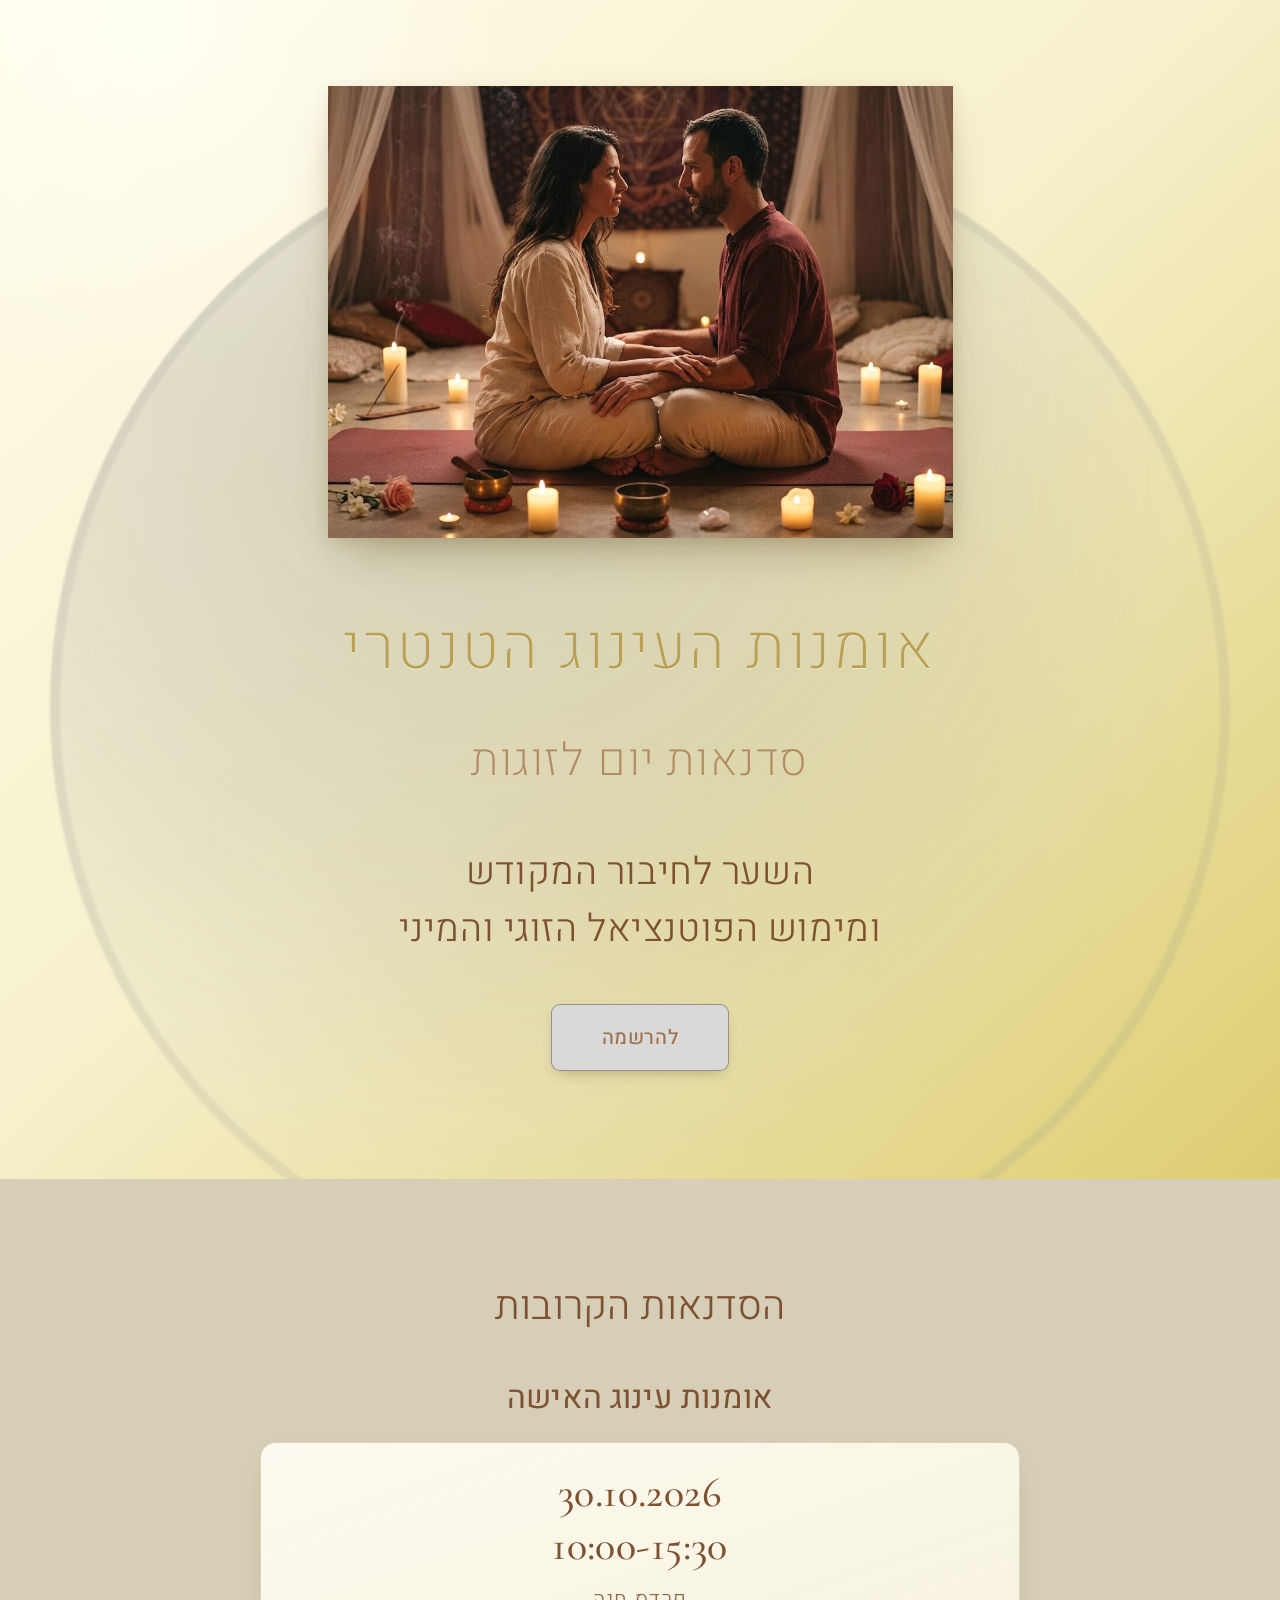
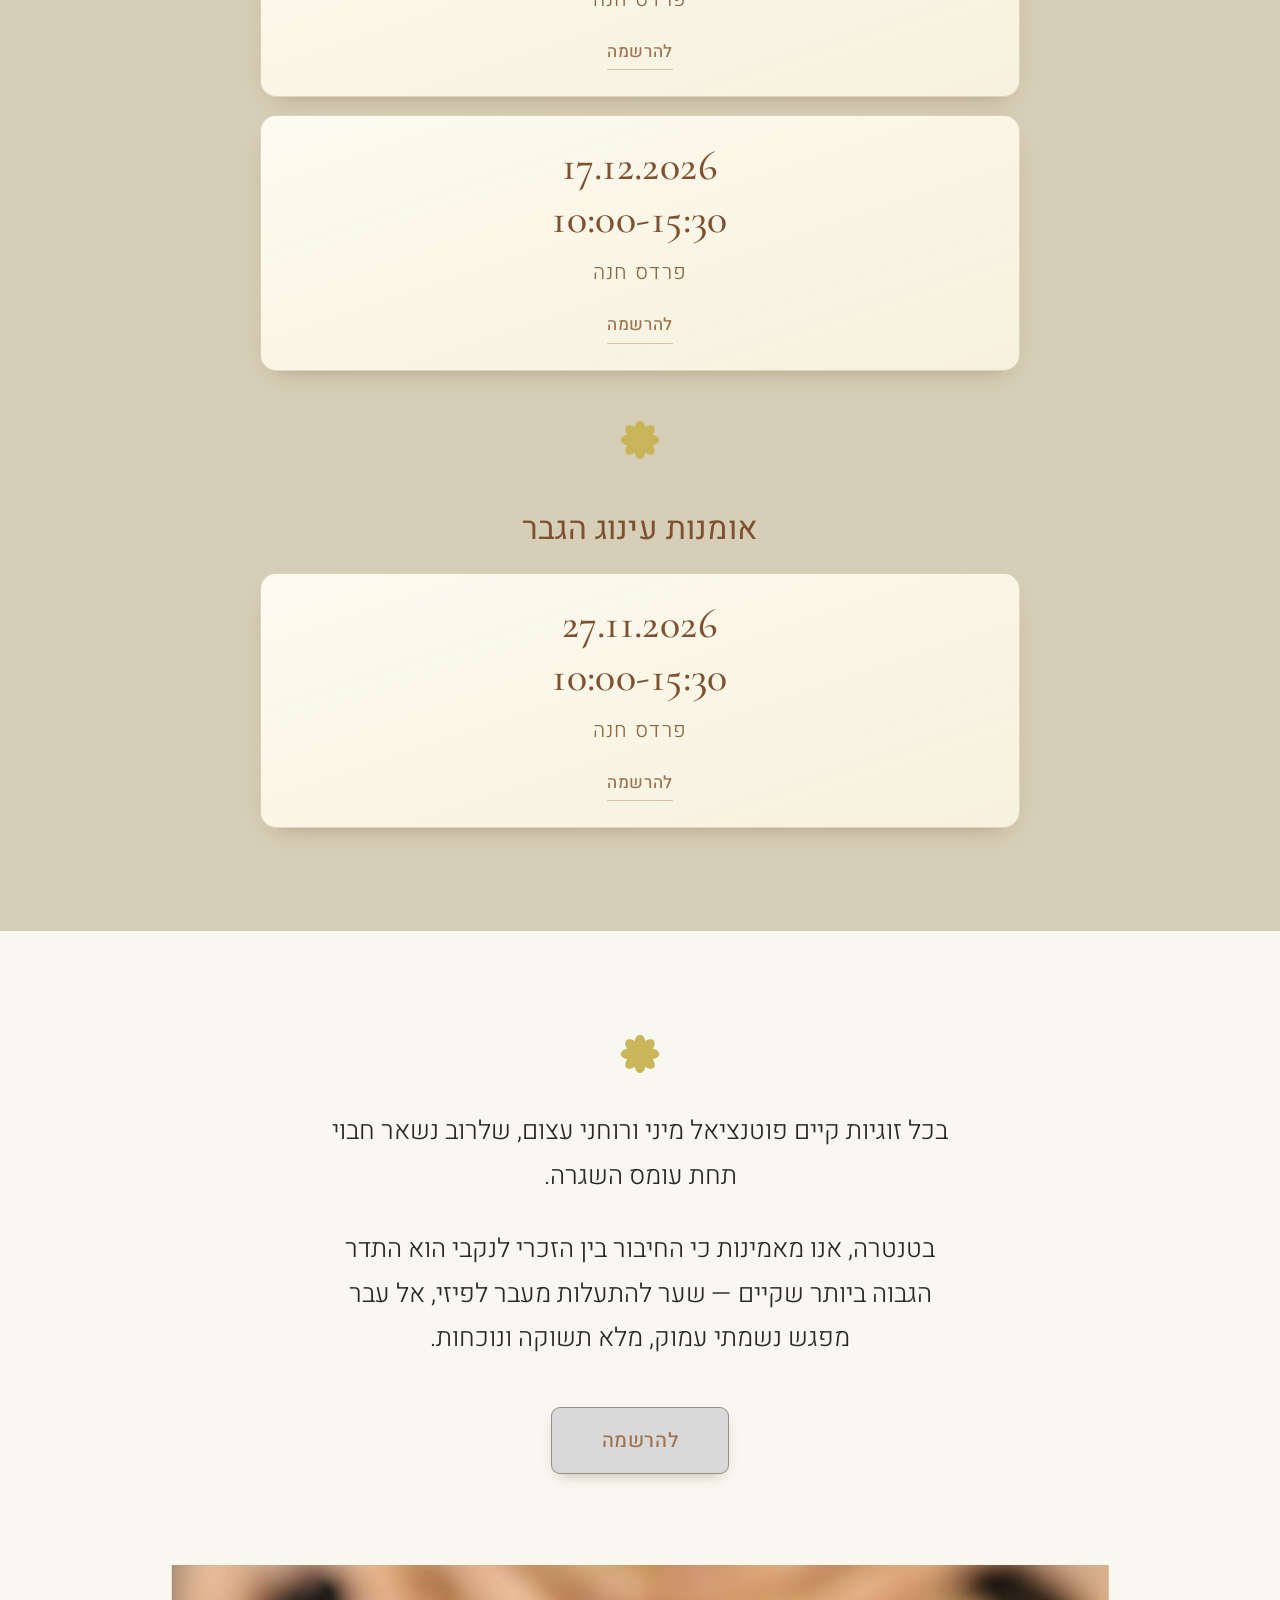
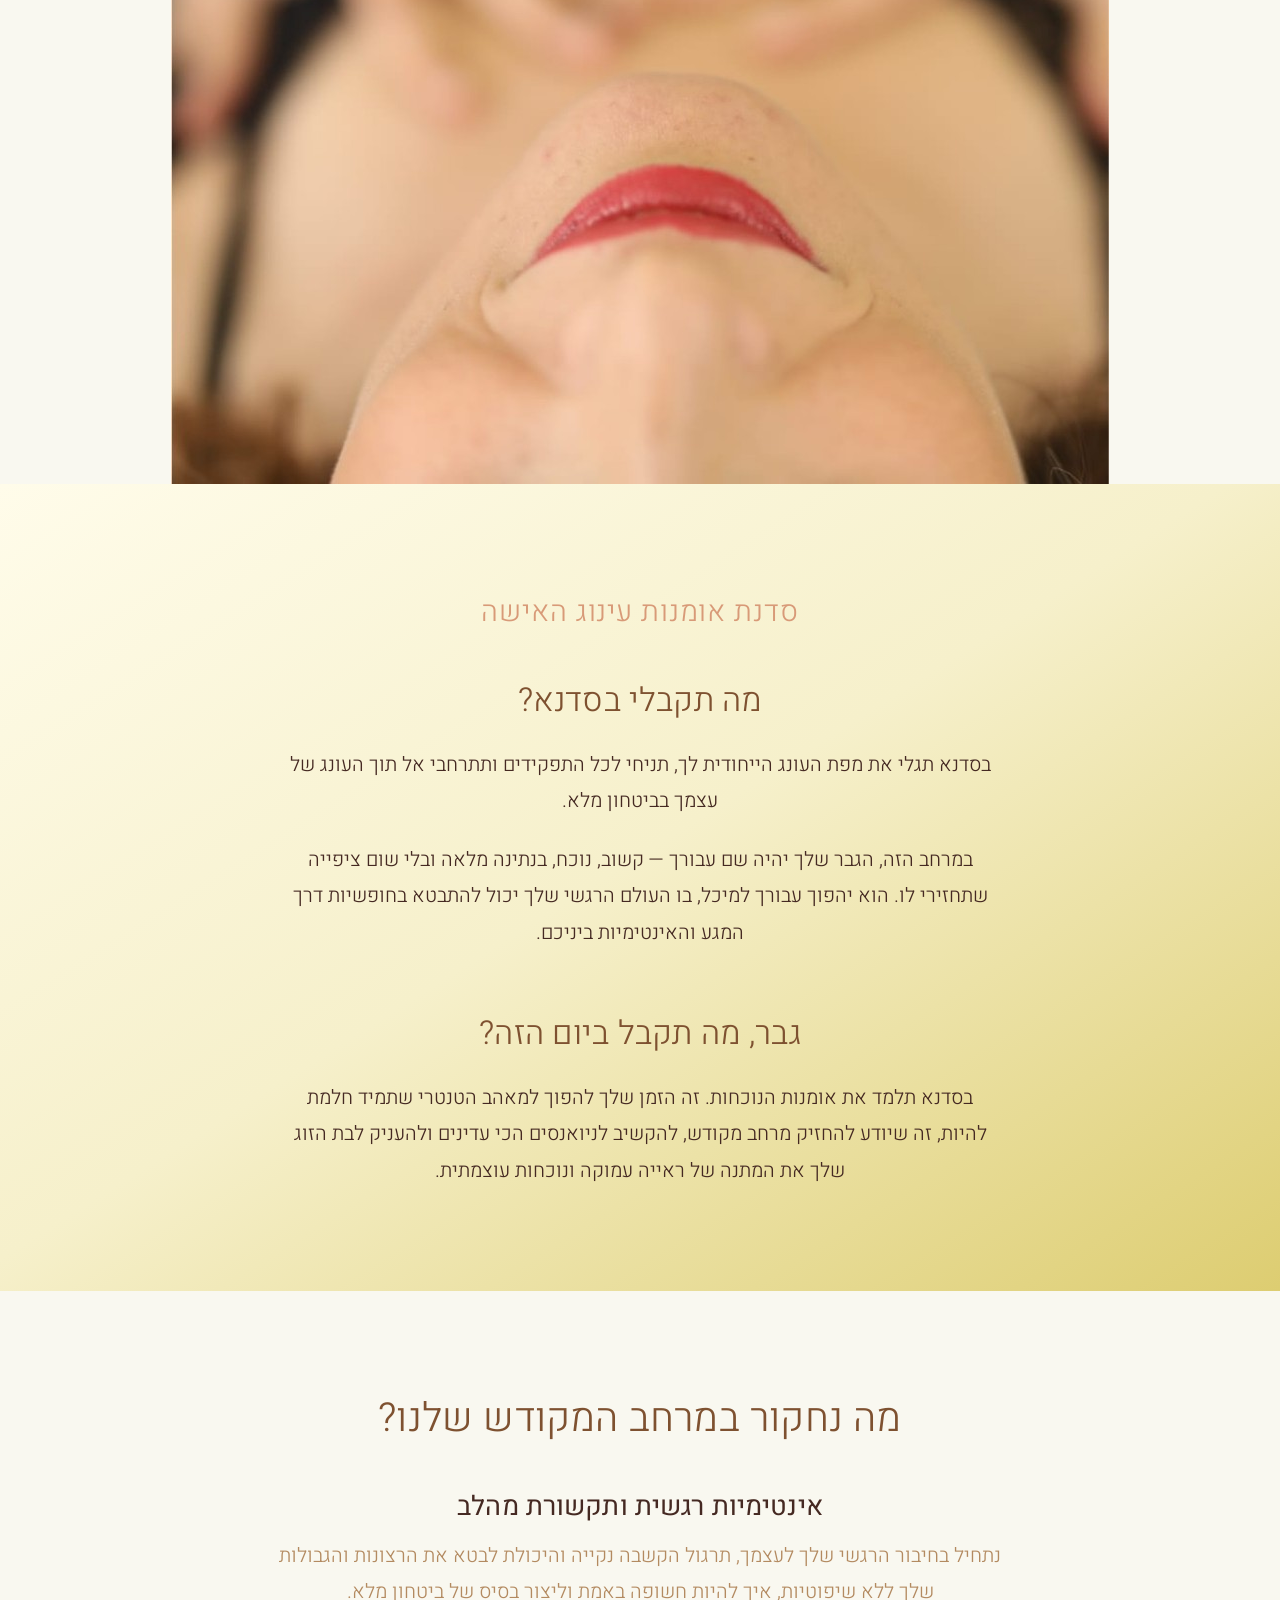
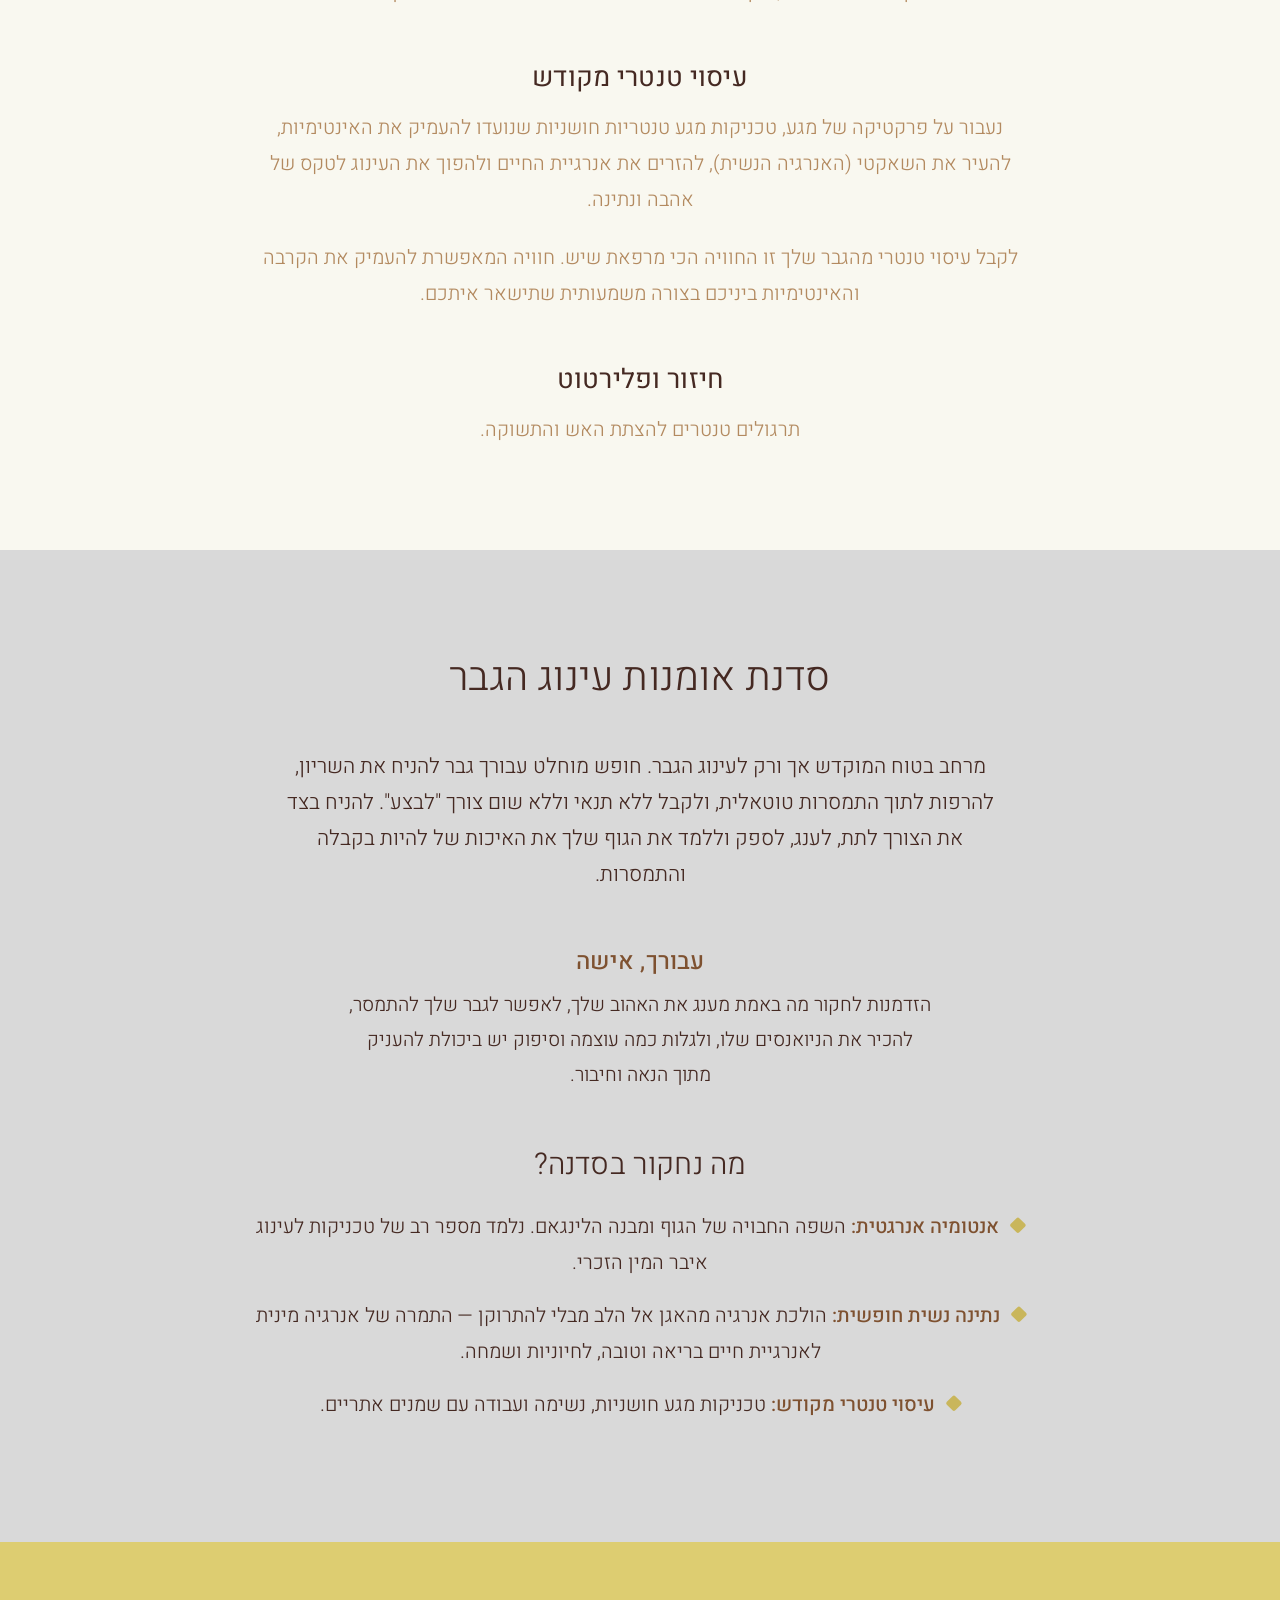
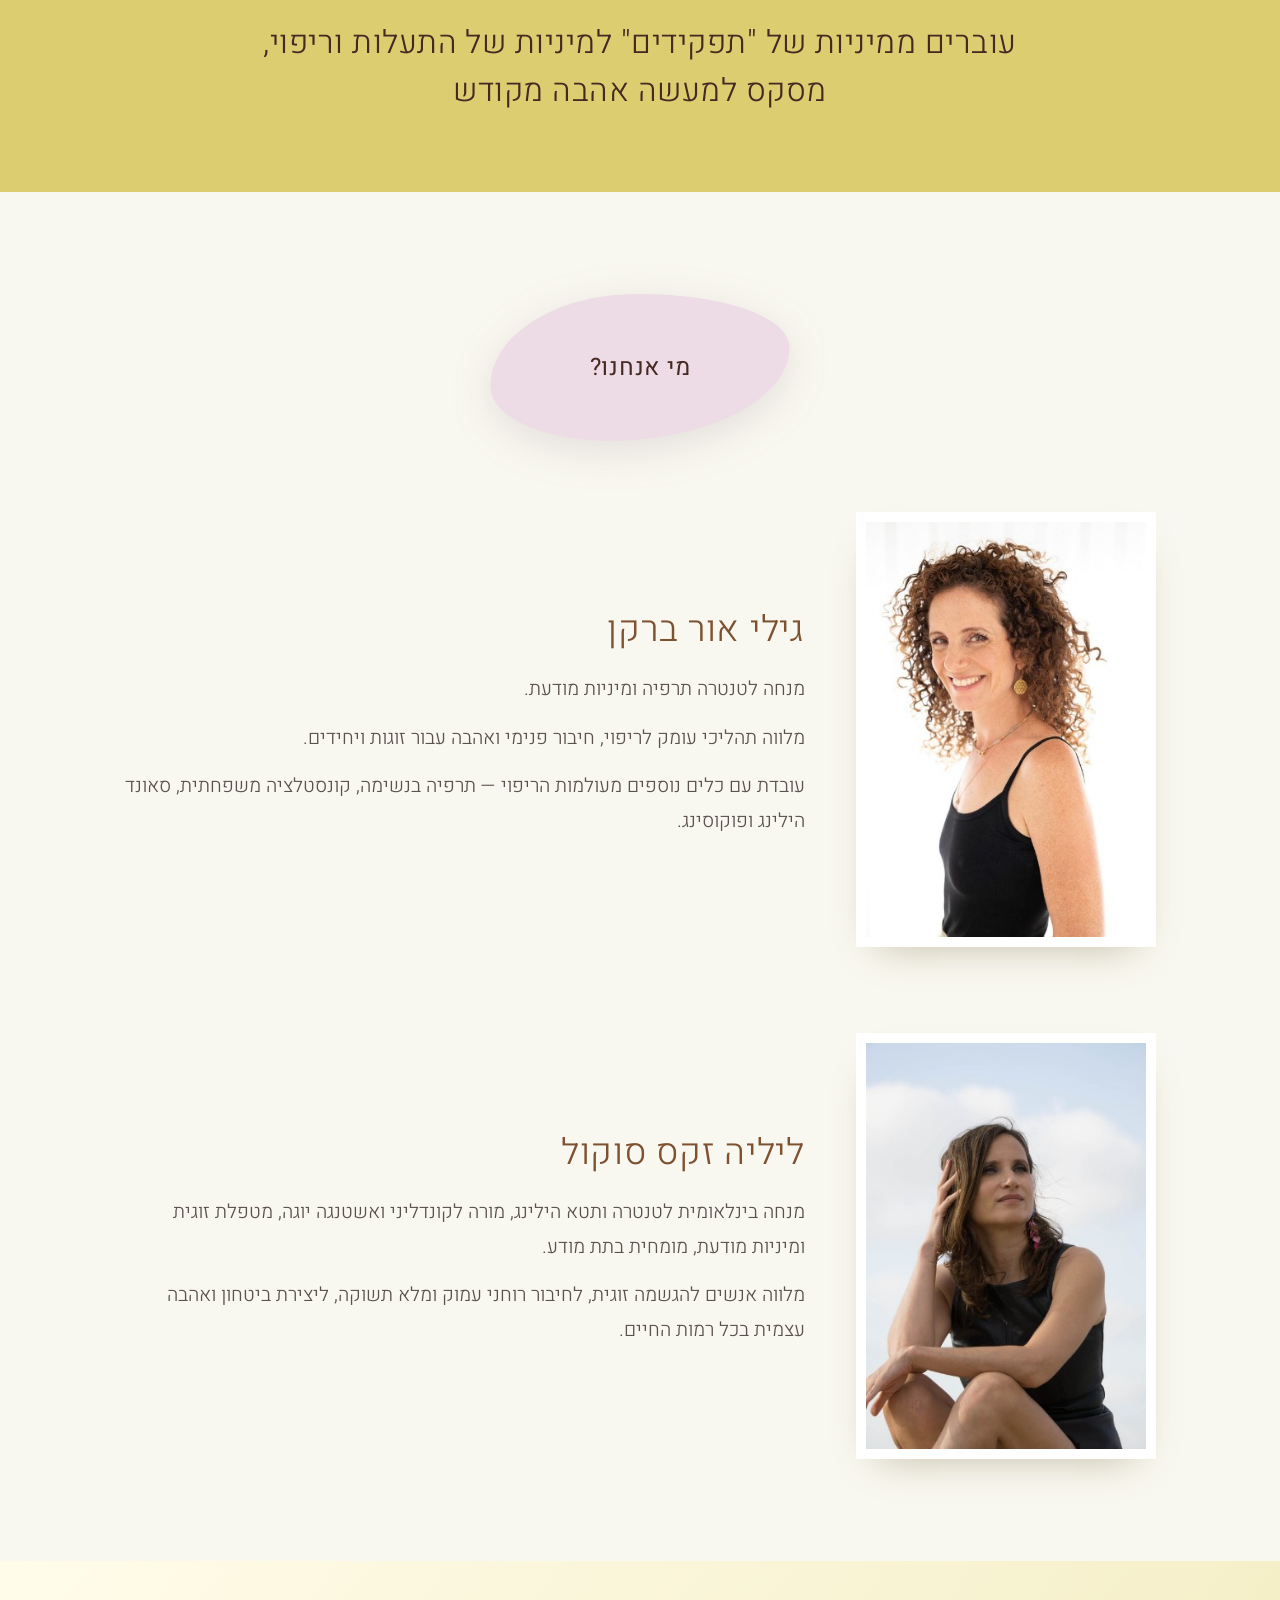
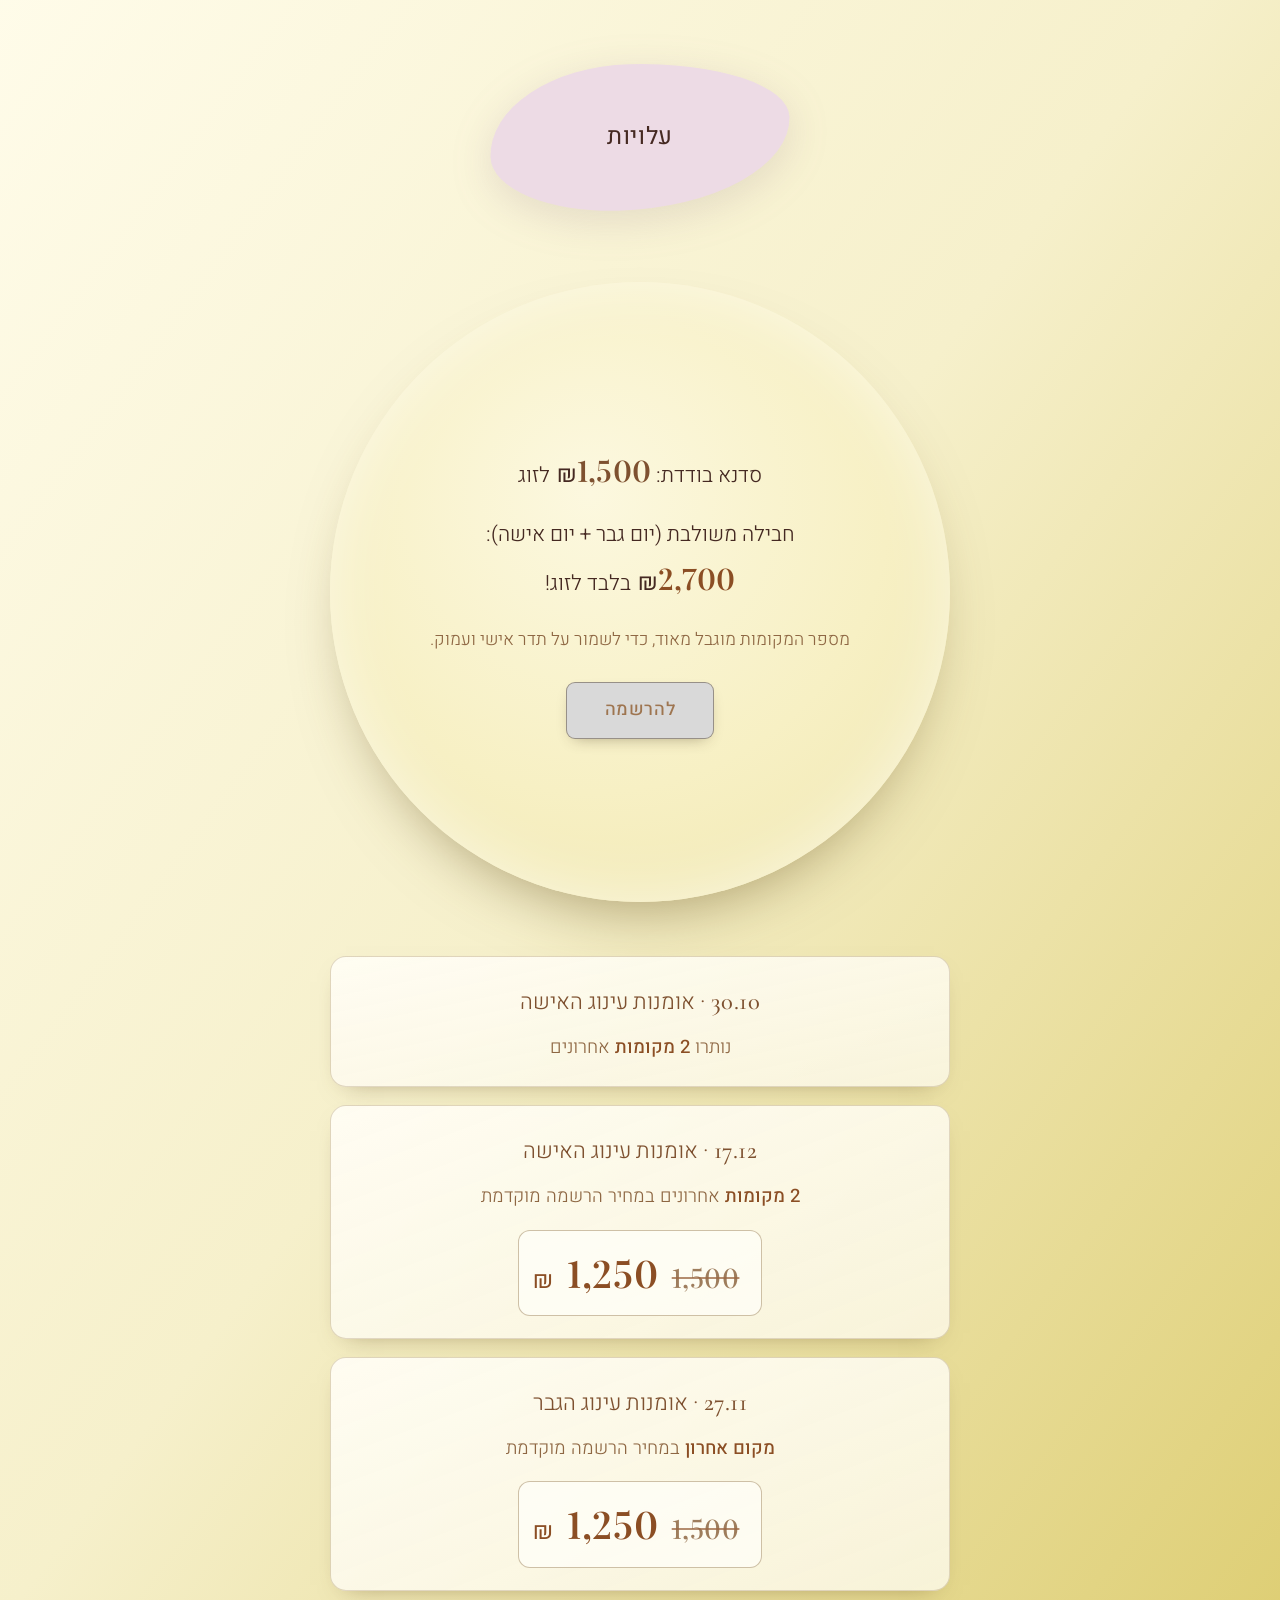
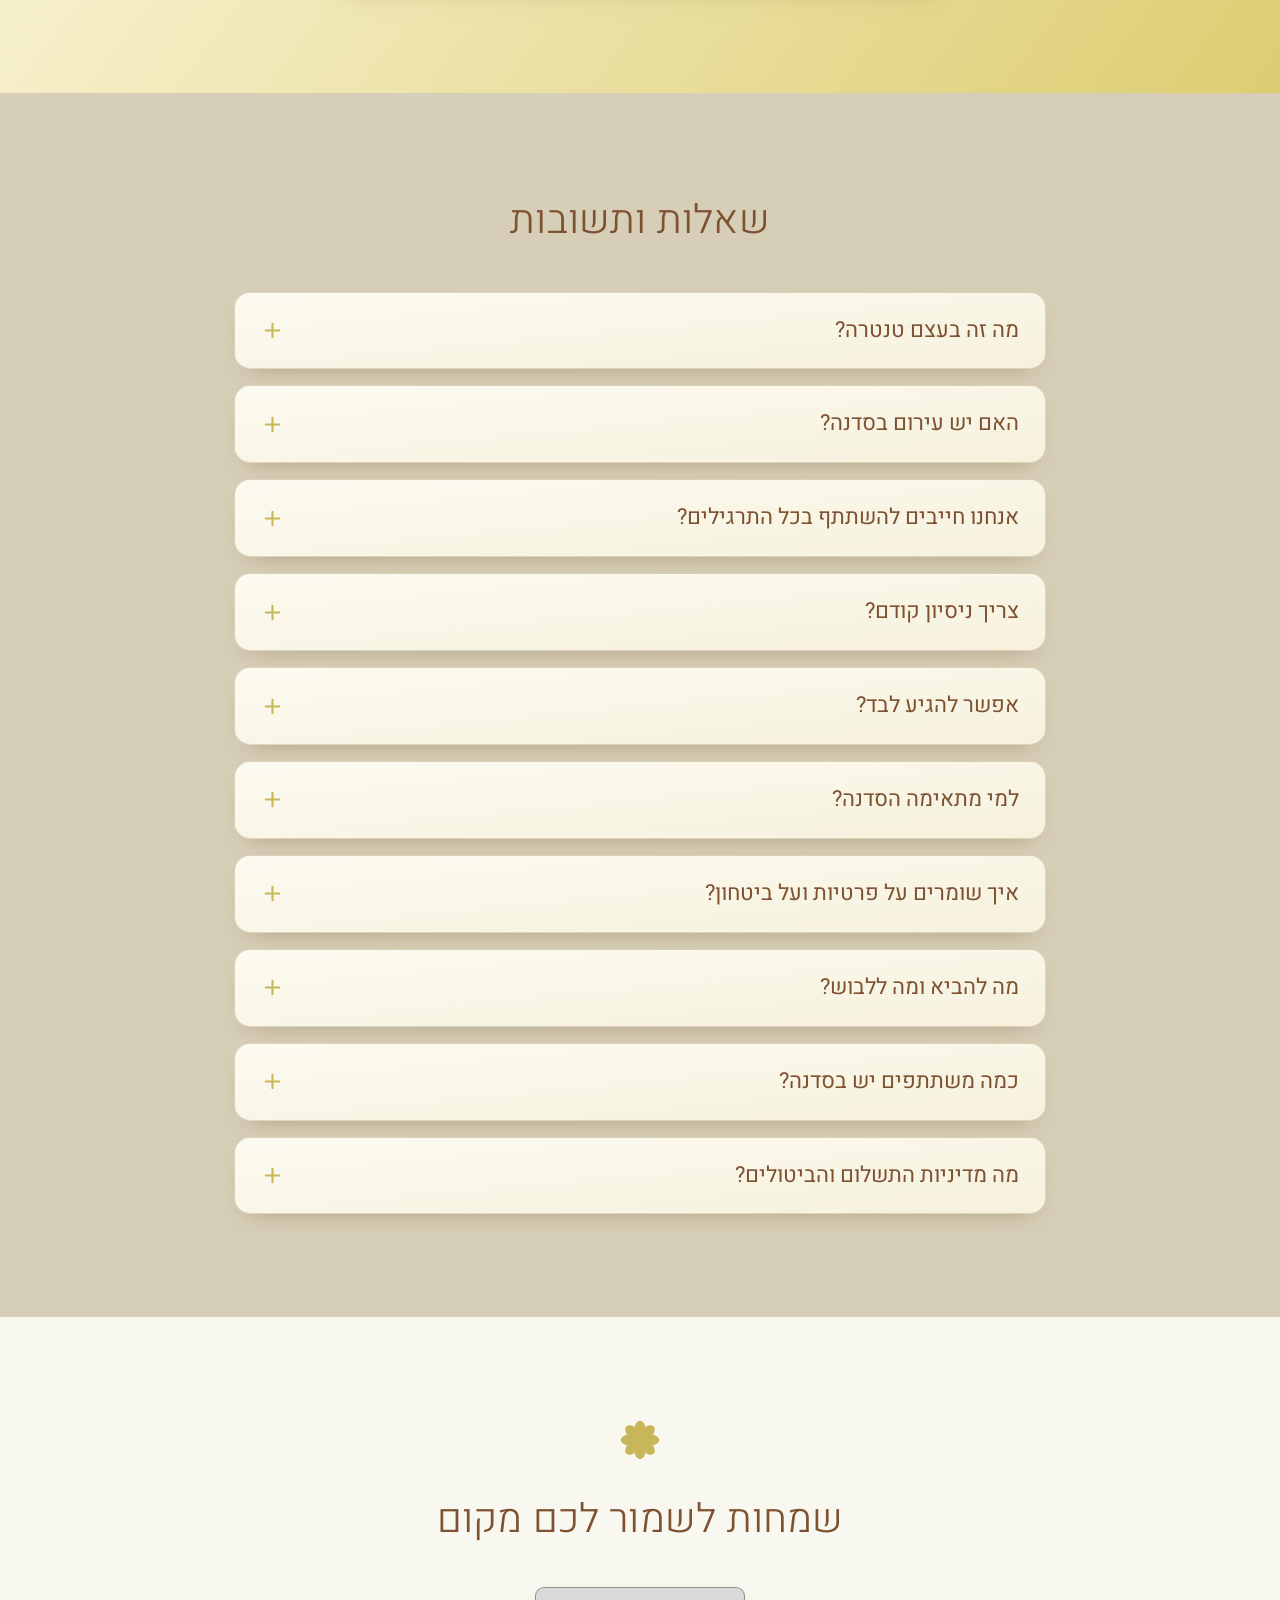
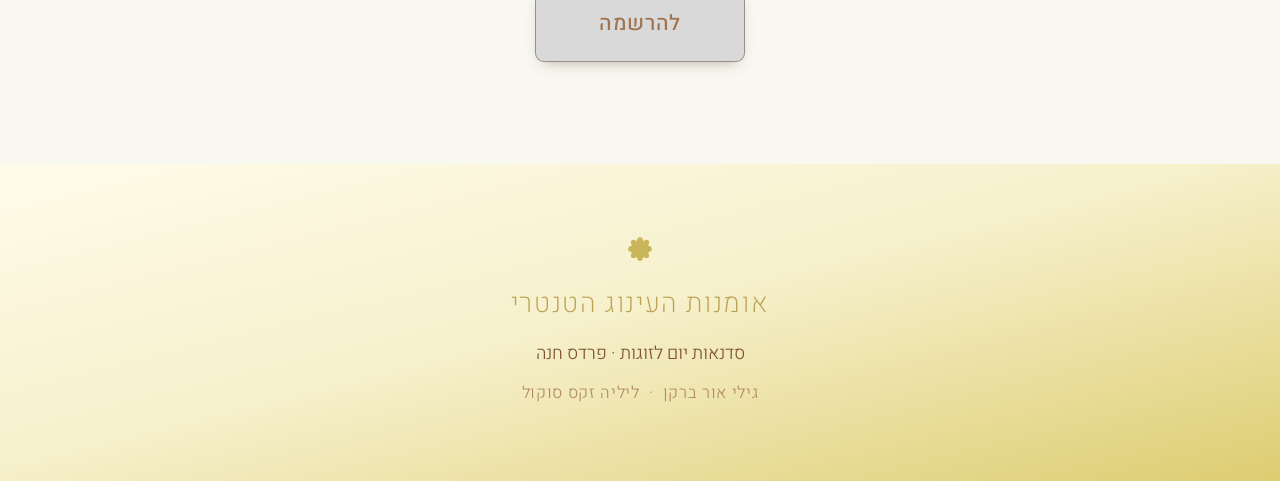
==== commit f081523f: "Expand the questions section to all ten Six questions added ahead of the existing four, in the order" ====
--- a/tantra/index.html
+++ b/tantra/index.html
@@ -285,12 +285,51 @@
 
     <div class="faq__list">
       <details class="faq-item reveal">
+        <summary>מה זה בעצם טנטרה?</summary>
+        <div class="faq-a">
+          <p>טנטרה היא מסורת עתיקה שמקורה בהודו, שעוסקת בחיבור בין גוף, נשימה, רגש ותודעה. בסדנה נשתמש בכלים מעשיים כמו נשימה, תנועה, מגע מודע ומדיטציה כדי להעמיק את הנוכחות, את ההקשבה ואת החיבור לעצמכם ולבן/בת הזוג.</p>
+        </div>
+      </details>
+
+      <details class="faq-item reveal">
+        <summary>האם יש עירום בסדנה?</summary>
+        <div class="faq-a">
+          <p>הסדנה מאפשרת עירום, בהקשבה ובהתאמה לכל זוג. כל אחד ואחת בוחרים מה נכון להם, בקצב שלהם ובמידה שמרגישה להם נכונה.</p>
+        </div>
+      </details>
+
+      <details class="faq-item reveal">
+        <summary>אנחנו חייבים להשתתף בכל התרגילים?</summary>
+        <div class="faq-a">
+          <p>בסדנה נלמד להקשיב לעצמנו ולעבוד עם הגבולות שלנו, וזה חלק מהתרגול עצמו. גם אם תבחרו לא להשתתף בתרגיל מסוים, תוכלו ללמוד אותו בסדנה ולתרגל אותו אחר כך בבית, בזמן ובקצב שלכם.</p>
+        </div>
+      </details>
+
+      <details class="faq-item reveal">
+        <summary>צריך ניסיון קודם?</summary>
+        <div class="faq-a">
+          <p>לא. הסדנה מתאימה גם למי שמעולם לא התנסה בטנטרה, מדיטציה או עבודת גוף. היא בנויה בצורה חכמה והדרגתית, שמאפשרת לכם להיכנס לתוך הבועה הזוגית שלכם, כאילו אין אף אחד סביבכם.</p>
+        </div>
+      </details>
+
+      <details class="faq-item reveal">
+        <summary>אפשר להגיע לבד?</summary>
+        <div class="faq-a">
+          <p>לא. הסדנה מיועדת לזוגות בלבד, וכל העבודה בה נעשית עם בן/בת הזוג שלכם.</p>
+        </div>
+      </details>
+
+      <details class="faq-item reveal">
+        <summary>למי מתאימה הסדנה?</summary>
+        <div class="faq-a">
+          <p>הקהל שלנו הוא קהל בוגר, מגיל 40 ומעלה, זוגות נשואים או זוגות בפרק ב׳.</p>
+        </div>
+      </details>
+
+      <details class="faq-item reveal">
         <summary>איך שומרים על פרטיות ועל ביטחון?</summary>
         <div class="faq-a">
-          <p>
-            בתחילת הסדנה נגדיר יחד הסכמות ברורות לגבי גבולות, כבוד הדדי וסודיות.
-            מה שמשותף בחדר נשאר בחדר, והמנחה זמין/ה לאורך כל הזמן לכל צורך.
-          </p>
+          <p>בתחילת הסדנה נגדיר יחד הסכמות ברורות לגבי גבולות, כבוד הדדי וסודיות. מה שמשותף בחדר נשאר בחדר, והמנחה זמין/ה לאורך כל הזמן לכל צורך.</p>
         </div>
       </details>
 
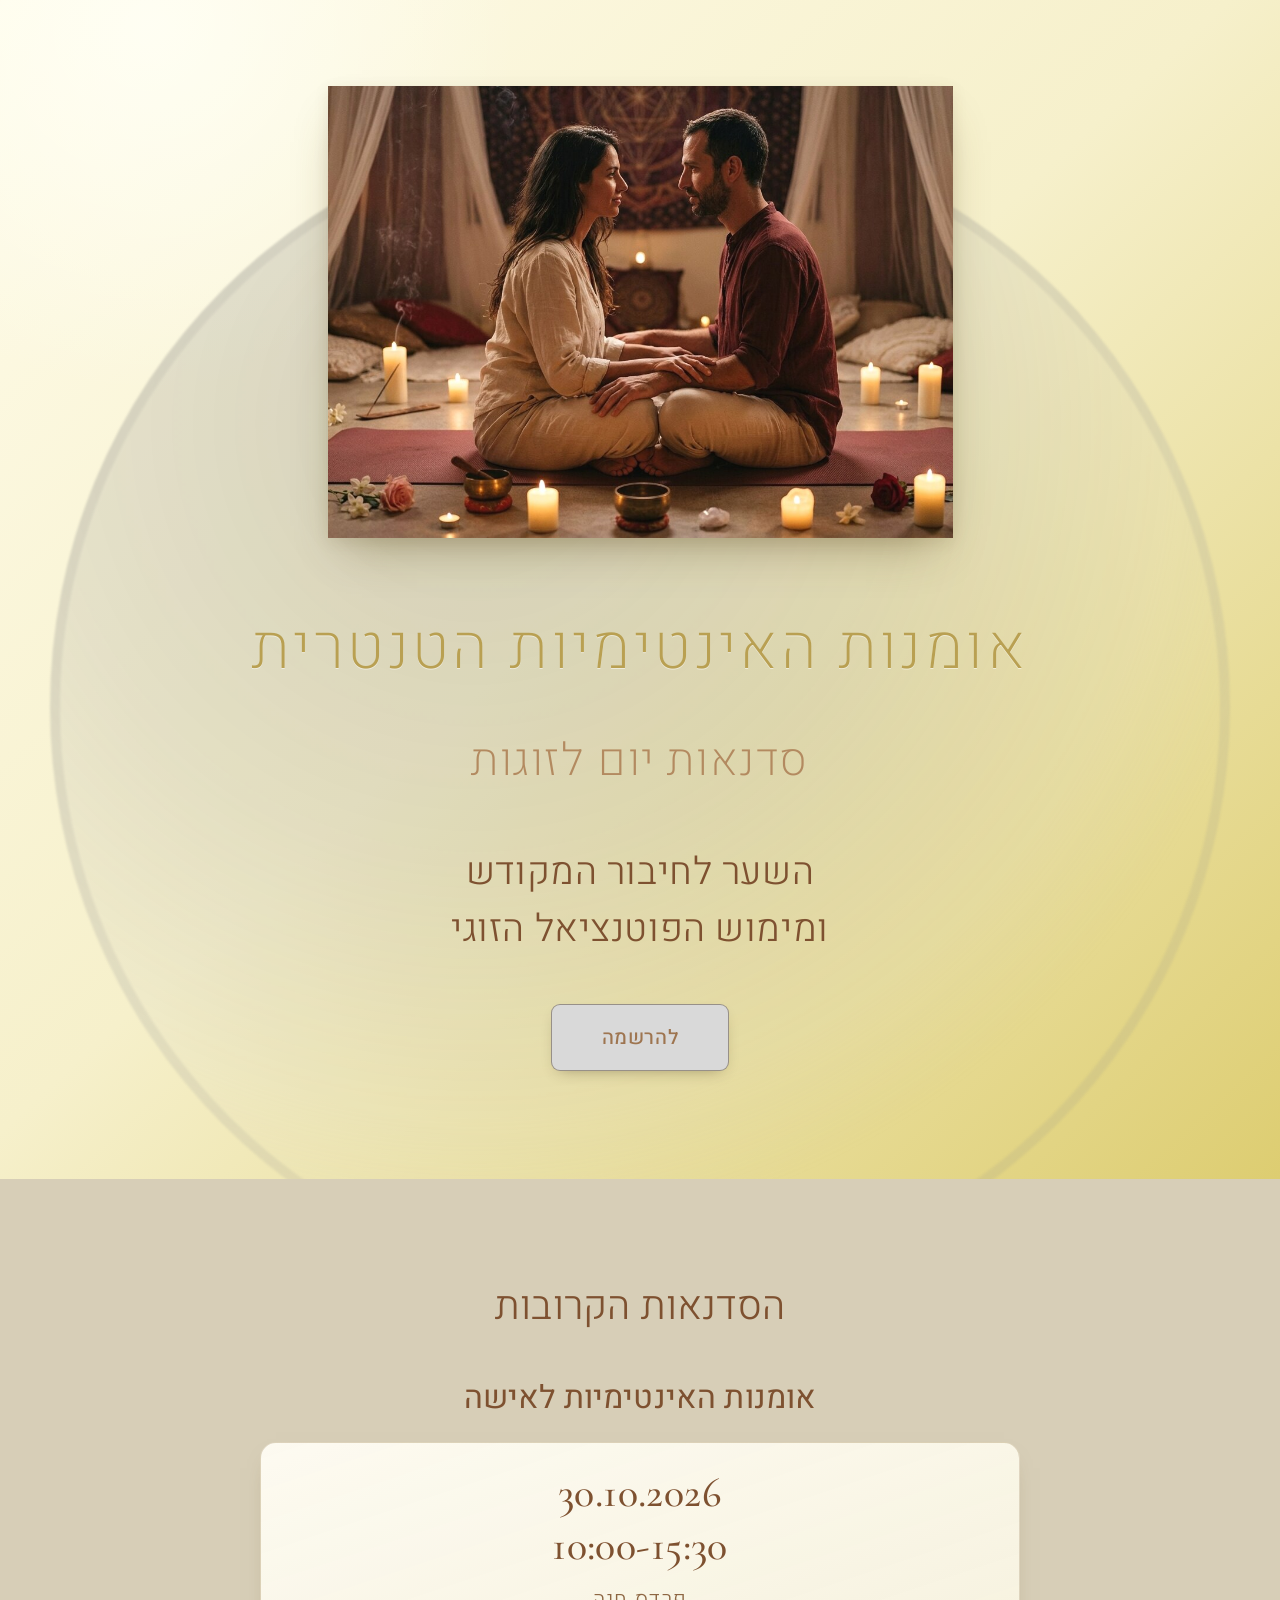
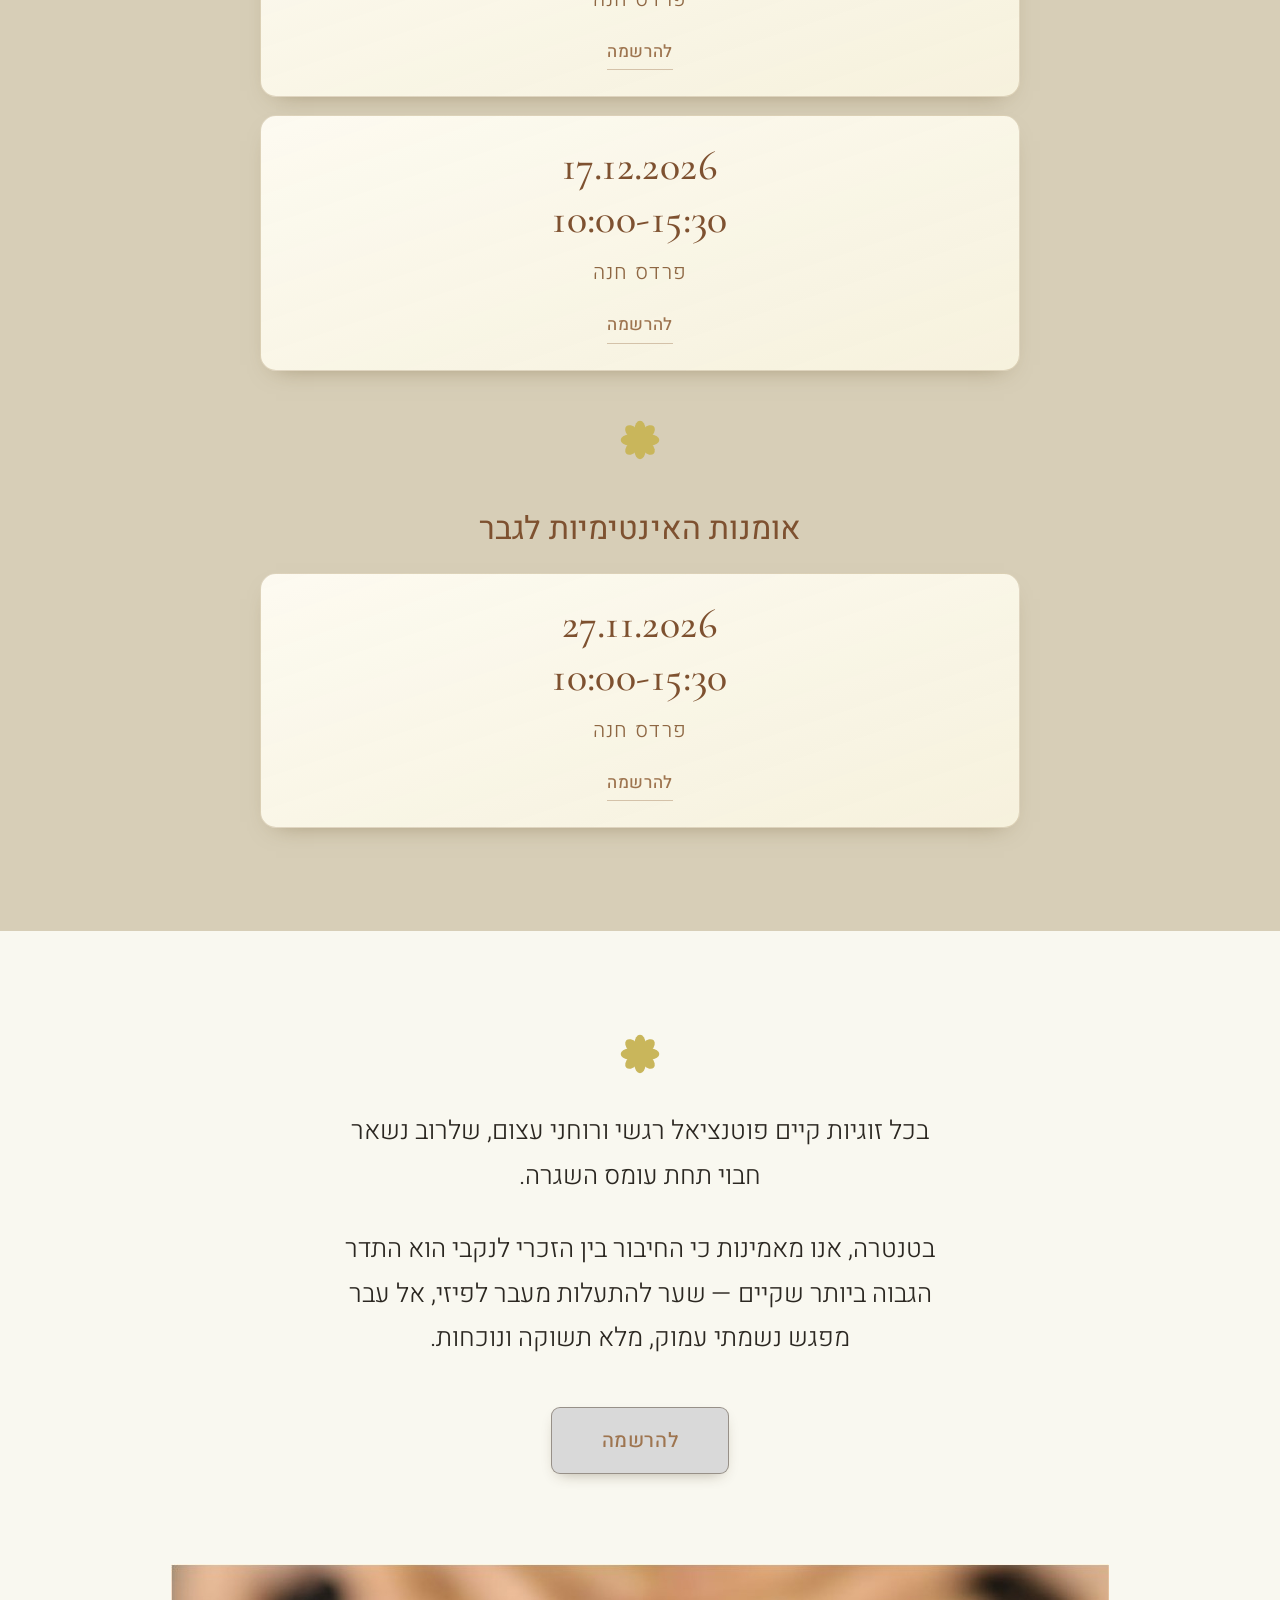
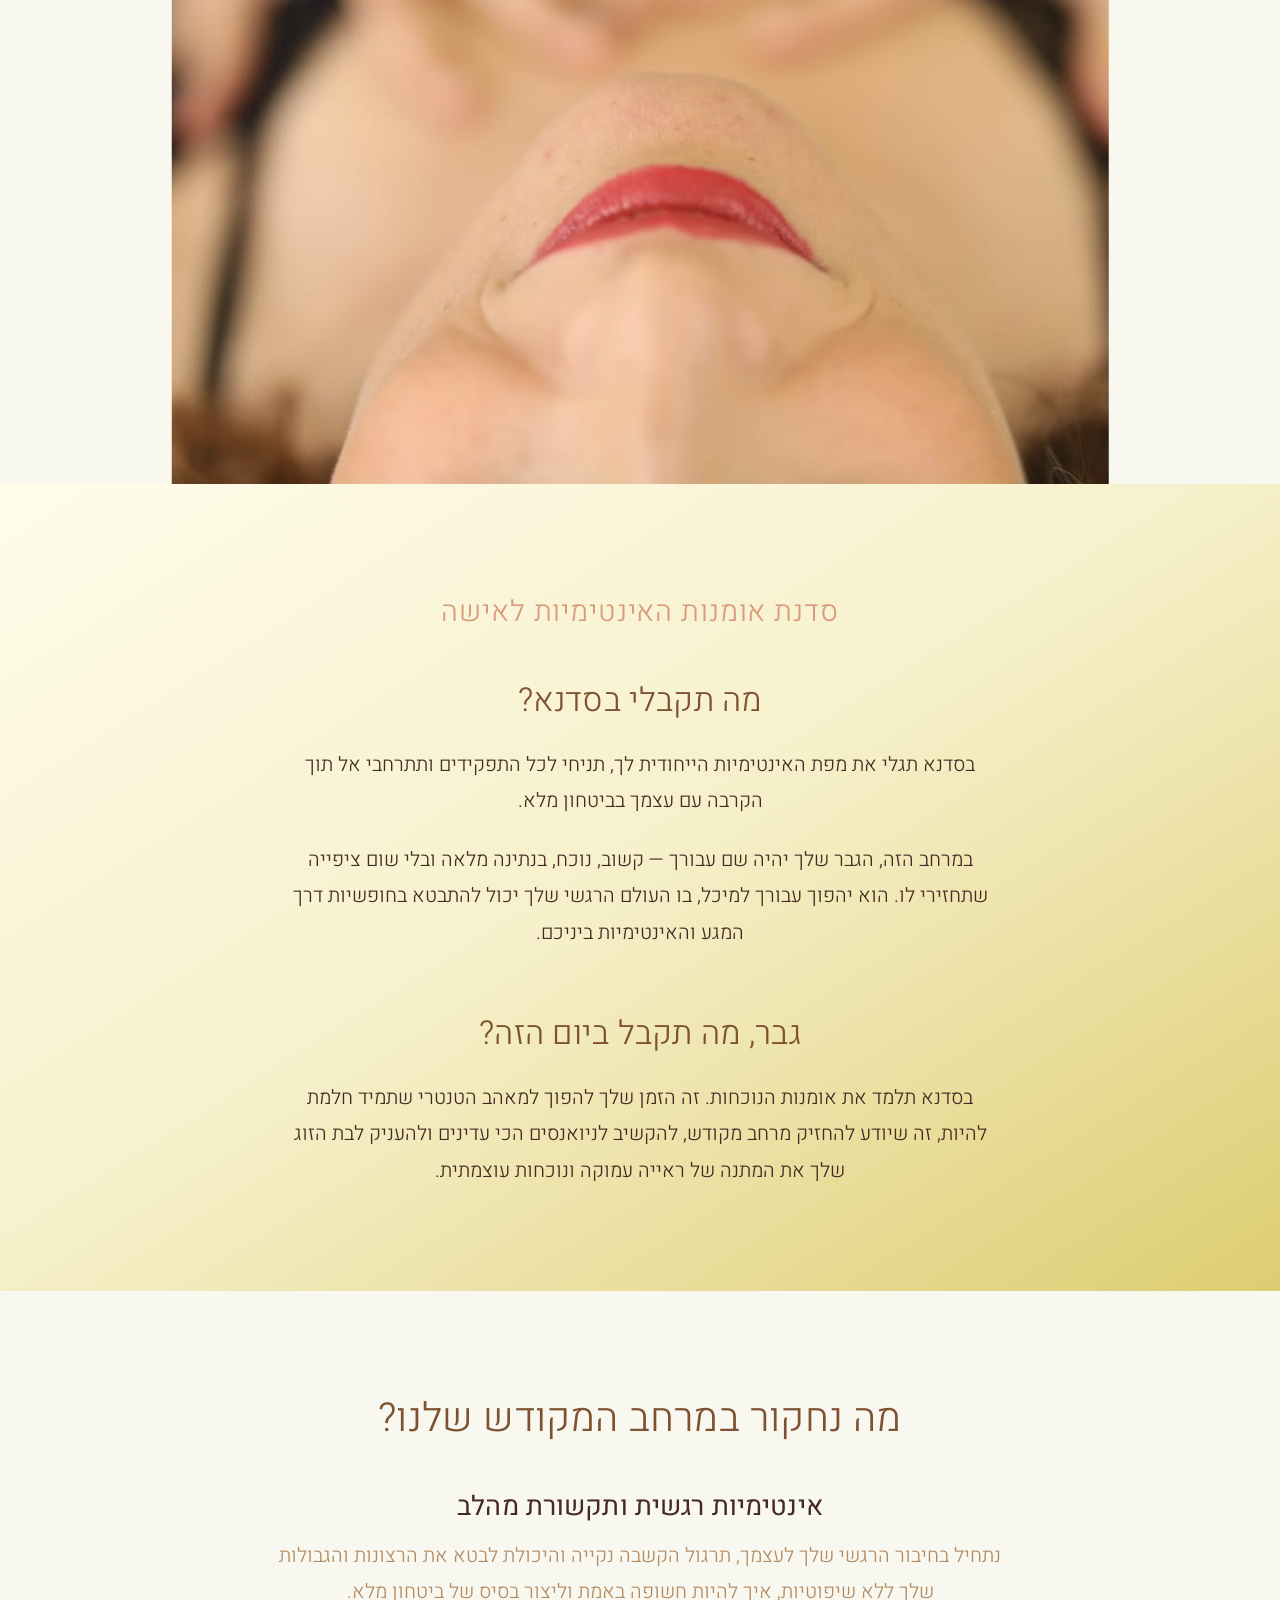
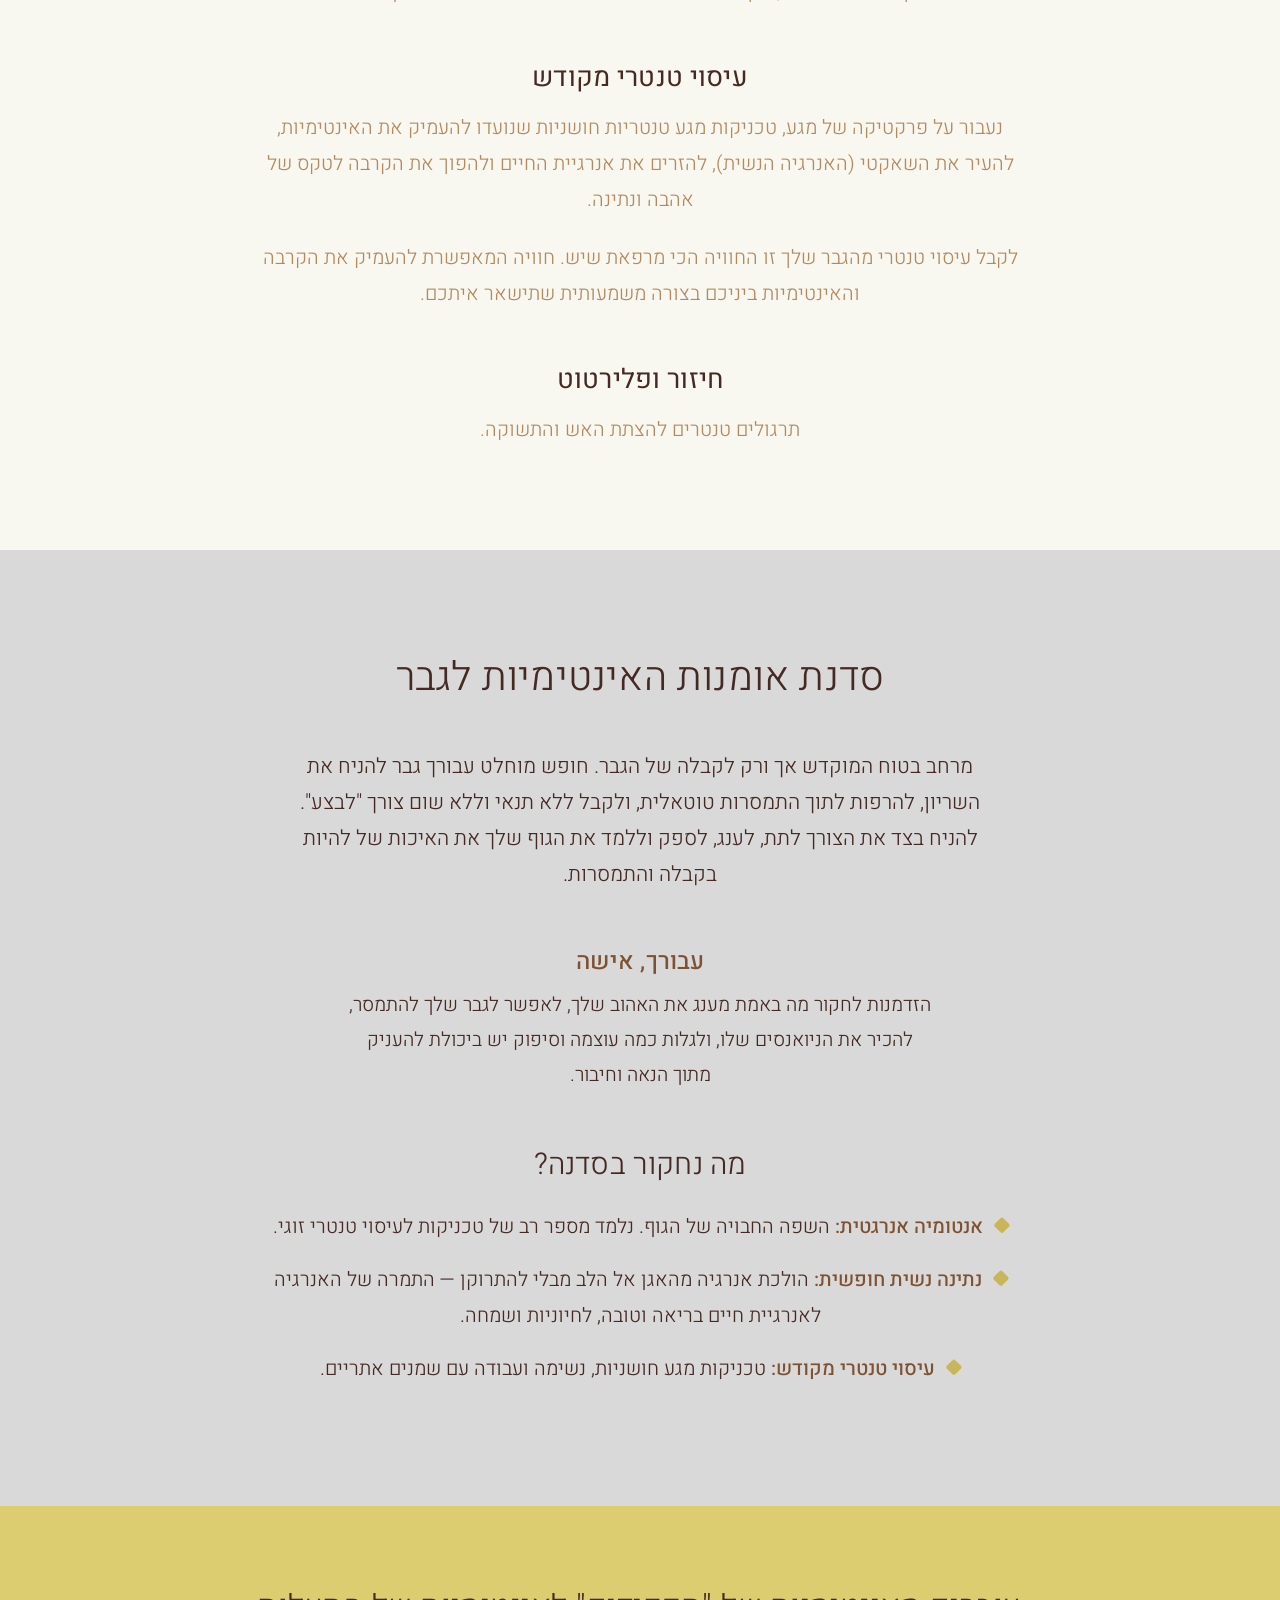
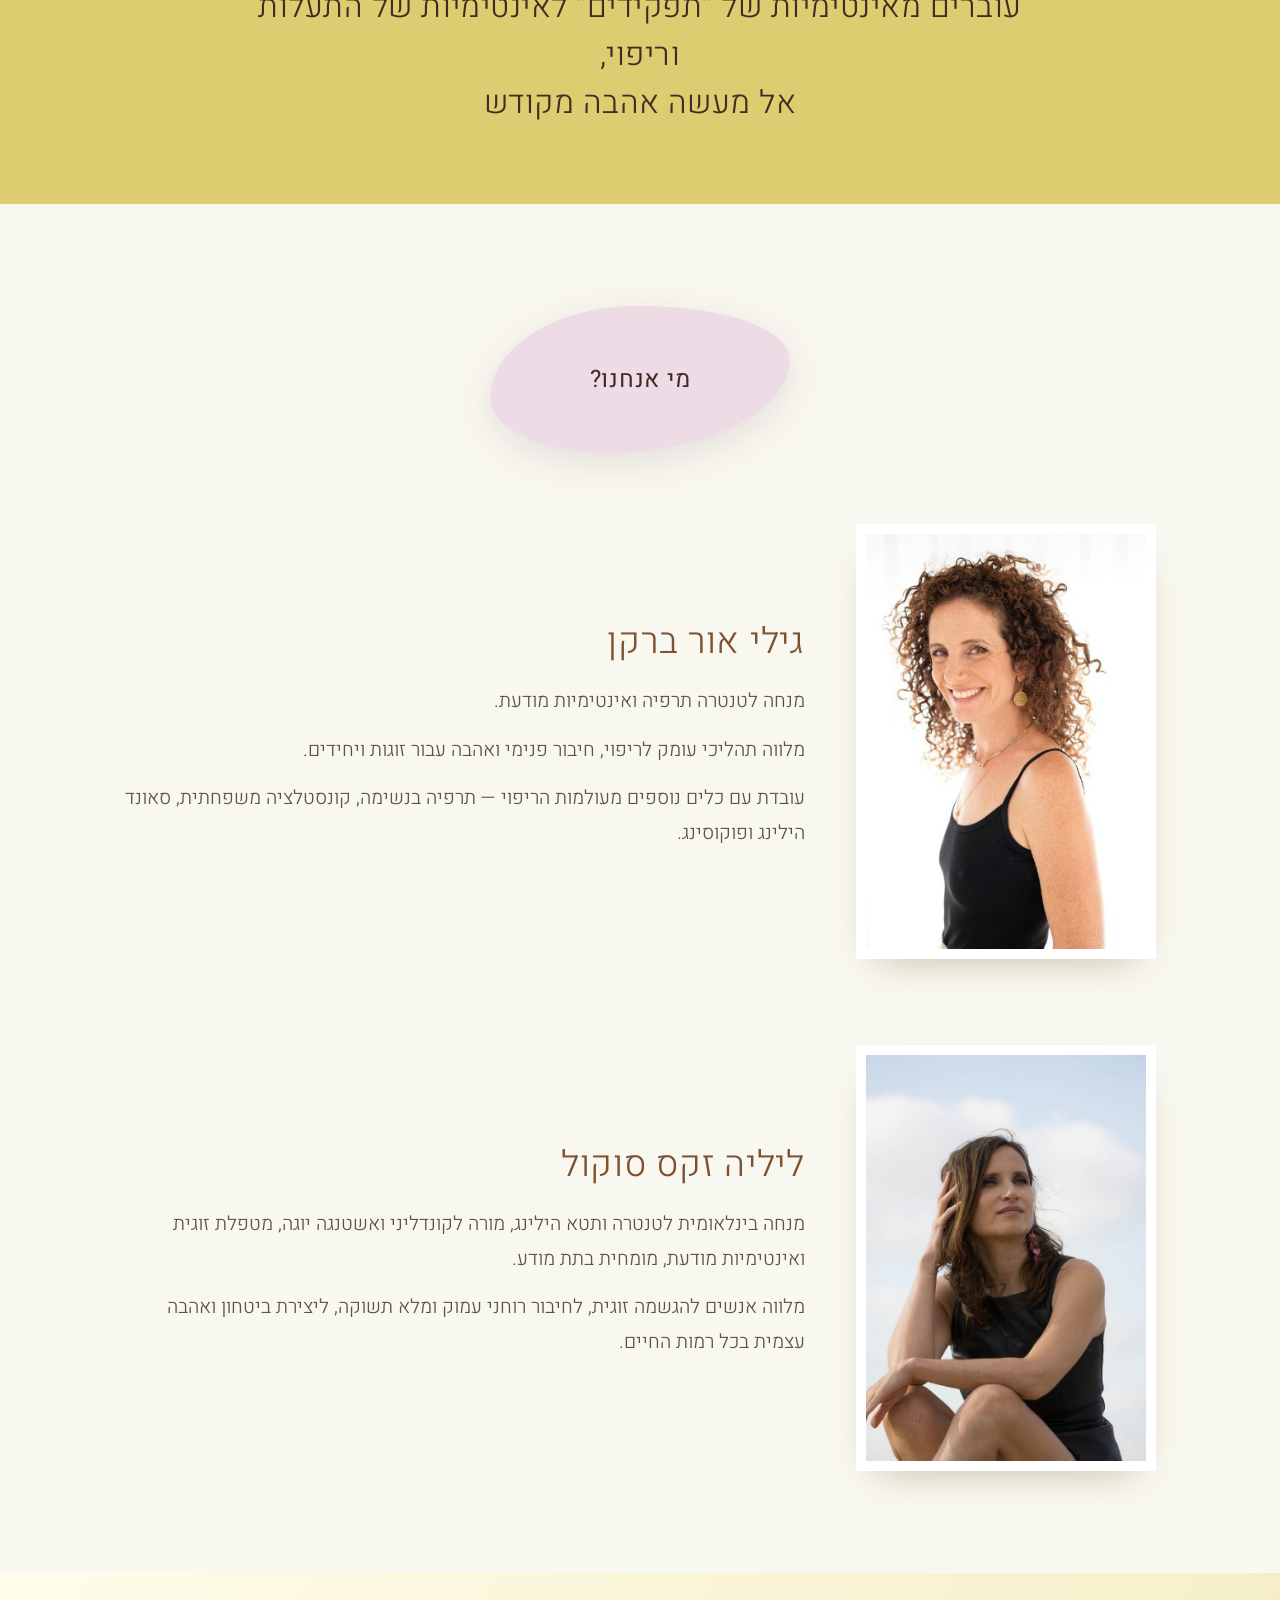
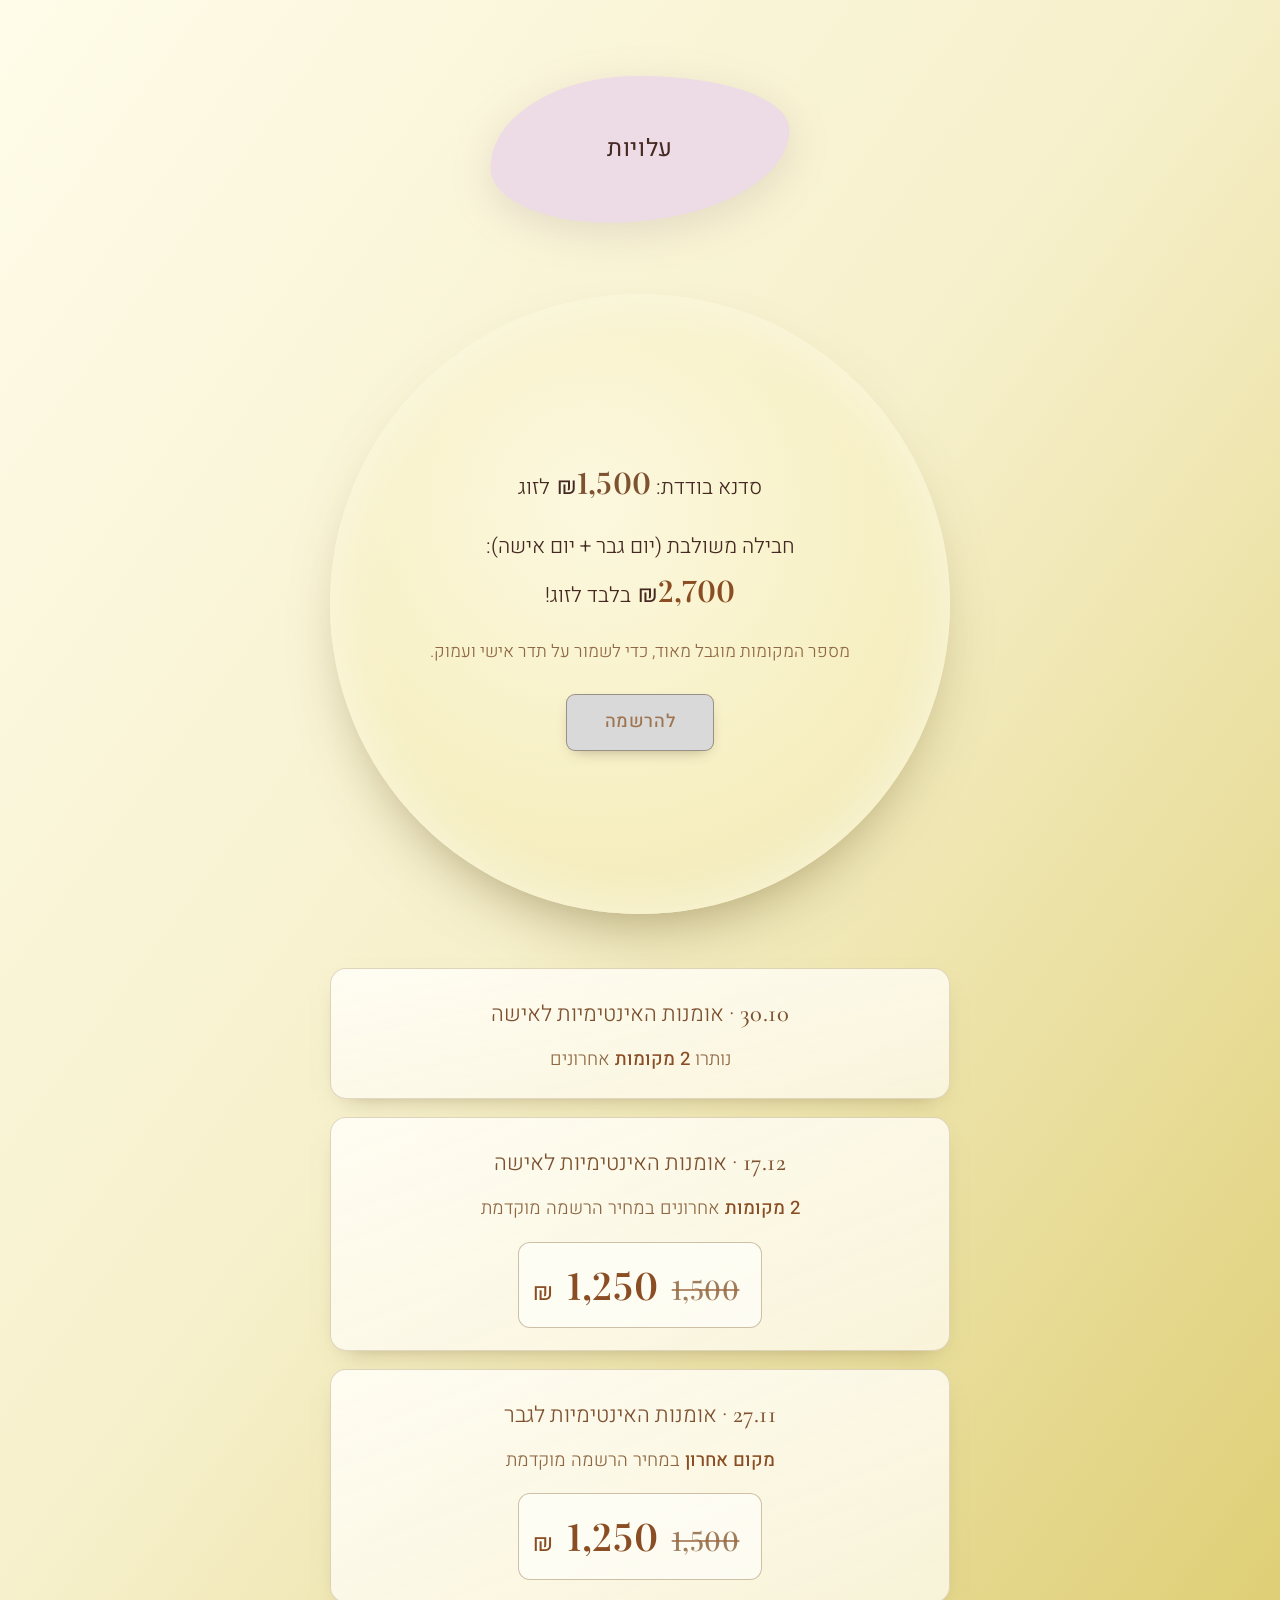
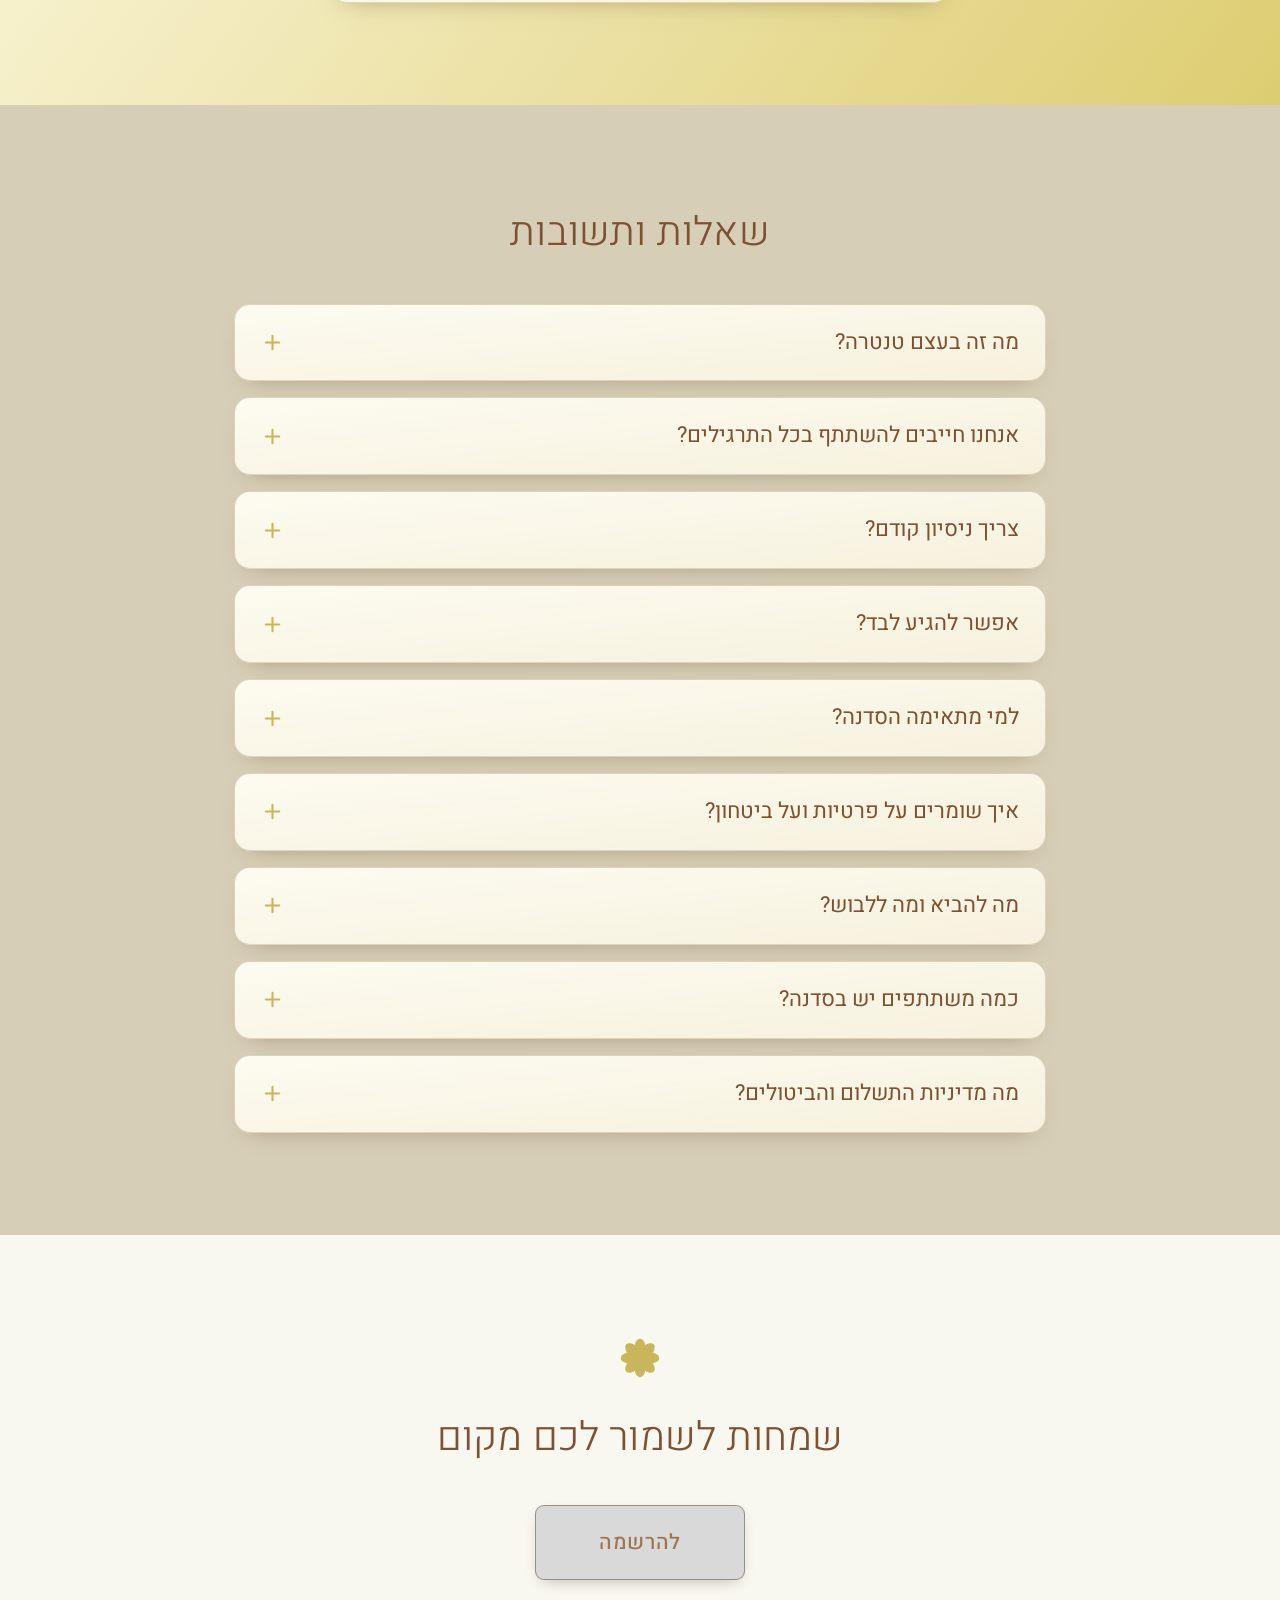
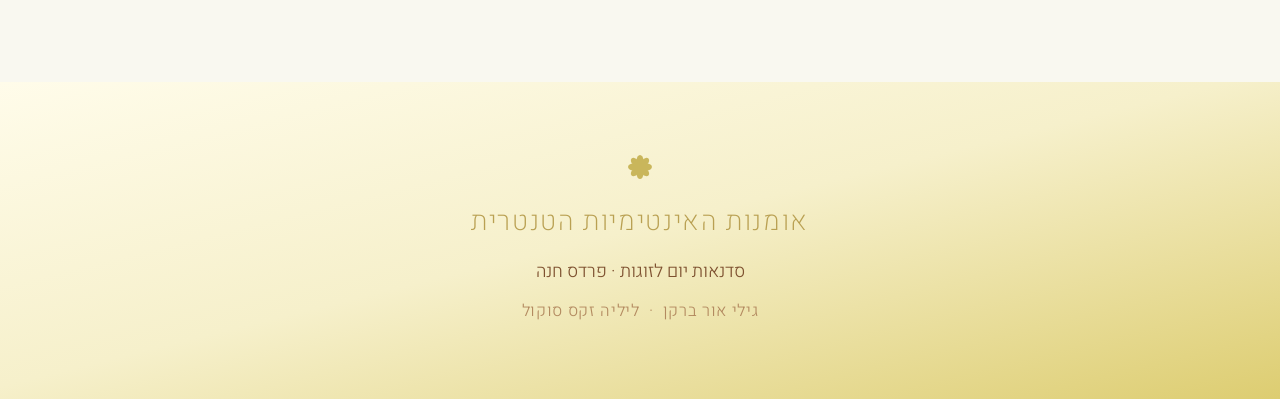
==== commit 82699095: "Soften the wording across the page Applied the requested substitutions everywhere they appear, inclu" ====
--- a/tantra/index.html
+++ b/tantra/index.html
@@ -4,10 +4,10 @@
 <meta charset="UTF-8">
 <meta name="viewport" content="width=device-width, initial-scale=1, viewport-fit=cover">
 <meta name="theme-color" content="#F9F8F0">
-<title>אומנות העינוג הטנטרי · סדנאות יום לזוגות</title>
-<meta name="description" content="אומנות העינוג הטנטרי — סדנאות יום לזוגות בפרדס חנה. השער לחיבור המקודש ומימוש הפוטנציאל הזוגי והמיני. בהנחיית גילי אור ברקן וליליה זקס סוקול.">
-<meta property="og:title" content="אומנות העינוג הטנטרי · סדנאות יום לזוגות">
-<meta property="og:description" content="השער לחיבור המקודש ומימוש הפוטנציאל הזוגי והמיני.">
+<title>אומנות האינטימיות הטנטרית · סדנאות יום לזוגות</title>
+<meta name="description" content="אומנות האינטימיות הטנטרית — סדנאות יום לזוגות בפרדס חנה. השער לחיבור המקודש ומימוש הפוטנציאל הזוגי. בהנחיית גילי אור ברקן וליליה זקס סוקול.">
+<meta property="og:title" content="אומנות האינטימיות הטנטרית · סדנאות יום לזוגות">
+<meta property="og:description" content="השער לחיבור המקודש ומימוש הפוטנציאל הזוגי.">
 <meta property="og:type" content="website">
 <meta property="og:image" content="images/hero-couple.jpg">
 <meta property="og:locale" content="he_IL">
@@ -30,11 +30,11 @@
     </figure>
 
     <div class="hero__titles">
-      <h1 class="reveal">אומנות העינוג הטנטרי</h1>
+      <h1 class="reveal">אומנות האינטימיות הטנטרית</h1>
       <p class="hero__kicker reveal" data-delay="1">סדנאות יום לזוגות</p>
       <p class="hero__gate reveal" data-delay="2">
         השער לחיבור המקודש<br>
-        ומימוש הפוטנציאל הזוגי והמיני
+        ומימוש הפוטנציאל הזוגי
       </p>
       <a class="btn reveal" data-delay="3" href="https://wa.me/972544799145?text=%D7%94%D7%99%D7%99%20%D7%92%D7%99%D7%9C%D7%99%20%D7%95%D7%9C%D7%99%D7%9C%D7%99%D7%94%F0%9F%8C%B8%0A%D7%90%D7%A0%D7%95%20%D7%9E%D7%AA%D7%A2%D7%A0%D7%99%D7%99%D7%A0%D7%99%D7%9D%20%D7%91%D7%A1%D7%93%D7%A0%D7%94%20%D7%94%D7%96%D7%95%D7%92%D7%99%D7%AA%0A%D7%A0%D7%A9%D7%9E%D7%97%20%D7%9C%D7%A7%D7%91%D7%9C%20%D7%A4%D7%A8%D7%98%D7%99%D7%9D%20%D7%95%D7%9C%D7%A9%D7%A8%D7%99%D7%99%D7%9F%20%D7%9E%D7%A7%D7%95%D7%9D%20%F0%9F%92%97&app_absent=0" target="_blank" rel="noopener">להרשמה</a>
     </div>
@@ -48,15 +48,15 @@
 
     <div class="dates__grid">
       <article class="datecard reveal">
-        <h3>אומנות עינוג האישה</h3>
+        <h3>אומנות האינטימיות לאישה</h3>
         <div class="slots">
-          <a class="slot" href="https://wa.me/972544799145?text=%D7%94%D7%99%D7%99%20%D7%92%D7%99%D7%9C%D7%99%20%D7%95%D7%9C%D7%99%D7%9C%D7%99%D7%94%F0%9F%8C%B8%0A%D7%90%D7%A0%D7%95%20%D7%9E%D7%AA%D7%A2%D7%A0%D7%99%D7%99%D7%A0%D7%99%D7%9D%20%D7%91%D7%A1%D7%93%D7%A0%D7%94%20%D7%94%D7%96%D7%95%D7%92%D7%99%D7%AA%20%E2%80%93%20%D7%90%D7%95%D7%9E%D7%A0%D7%95%D7%AA%20%D7%A2%D7%99%D7%A0%D7%95%D7%92%20%D7%94%D7%90%D7%99%D7%A9%D7%94%2C%2030.10.2026%0A%D7%A0%D7%A9%D7%9E%D7%97%20%D7%9C%D7%A7%D7%91%D7%9C%20%D7%A4%D7%A8%D7%98%D7%99%D7%9D%20%D7%95%D7%9C%D7%A9%D7%A8%D7%99%D7%99%D7%9F%20%D7%9E%D7%A7%D7%95%D7%9D%20%F0%9F%92%97&app_absent=0" target="_blank" rel="noopener" aria-label="הרשמה לסדנה בתאריך 30.10.2026">
+          <a class="slot" href="https://wa.me/972544799145?text=%D7%94%D7%99%D7%99%20%D7%92%D7%99%D7%9C%D7%99%20%D7%95%D7%9C%D7%99%D7%9C%D7%99%D7%94%F0%9F%8C%B8%0A%D7%90%D7%A0%D7%95%20%D7%9E%D7%AA%D7%A2%D7%A0%D7%99%D7%99%D7%A0%D7%99%D7%9D%20%D7%91%D7%A1%D7%93%D7%A0%D7%94%20%D7%94%D7%96%D7%95%D7%92%D7%99%D7%AA%20%E2%80%93%20%D7%90%D7%95%D7%9E%D7%A0%D7%95%D7%AA%20%D7%94%D7%90%D7%99%D7%A0%D7%98%D7%99%D7%9E%D7%99%D7%95%D7%AA%20%D7%9C%D7%90%D7%99%D7%A9%D7%94%2C%2030.10.2026%0A%D7%A0%D7%A9%D7%9E%D7%97%20%D7%9C%D7%A7%D7%91%D7%9C%20%D7%A4%D7%A8%D7%98%D7%99%D7%9D%20%D7%95%D7%9C%D7%A9%D7%A8%D7%99%D7%99%D7%9F%20%D7%9E%D7%A7%D7%95%D7%9D%20%F0%9F%92%97&app_absent=0" target="_blank" rel="noopener" aria-label="הרשמה לסדנה בתאריך 30.10.2026">
             <span class="slot__date num">30.10.2026</span>
             <span class="slot__time num">10:00-15:30</span>
             <span class="slot__place">פרדס חנה</span>
             <span class="slot__cta">להרשמה</span>
           </a>
-          <a class="slot" href="https://wa.me/972544799145?text=%D7%94%D7%99%D7%99%20%D7%92%D7%99%D7%9C%D7%99%20%D7%95%D7%9C%D7%99%D7%9C%D7%99%D7%94%F0%9F%8C%B8%0A%D7%90%D7%A0%D7%95%20%D7%9E%D7%AA%D7%A2%D7%A0%D7%99%D7%99%D7%A0%D7%99%D7%9D%20%D7%91%D7%A1%D7%93%D7%A0%D7%94%20%D7%94%D7%96%D7%95%D7%92%D7%99%D7%AA%20%E2%80%93%20%D7%90%D7%95%D7%9E%D7%A0%D7%95%D7%AA%20%D7%A2%D7%99%D7%A0%D7%95%D7%92%20%D7%94%D7%90%D7%99%D7%A9%D7%94%2C%2017.12.2026%0A%D7%A0%D7%A9%D7%9E%D7%97%20%D7%9C%D7%A7%D7%91%D7%9C%20%D7%A4%D7%A8%D7%98%D7%99%D7%9D%20%D7%95%D7%9C%D7%A9%D7%A8%D7%99%D7%99%D7%9F%20%D7%9E%D7%A7%D7%95%D7%9D%20%F0%9F%92%97&app_absent=0" target="_blank" rel="noopener" aria-label="הרשמה לסדנה בתאריך 17.12.2026">
+          <a class="slot" href="https://wa.me/972544799145?text=%D7%94%D7%99%D7%99%20%D7%92%D7%99%D7%9C%D7%99%20%D7%95%D7%9C%D7%99%D7%9C%D7%99%D7%94%F0%9F%8C%B8%0A%D7%90%D7%A0%D7%95%20%D7%9E%D7%AA%D7%A2%D7%A0%D7%99%D7%99%D7%A0%D7%99%D7%9D%20%D7%91%D7%A1%D7%93%D7%A0%D7%94%20%D7%94%D7%96%D7%95%D7%92%D7%99%D7%AA%20%E2%80%93%20%D7%90%D7%95%D7%9E%D7%A0%D7%95%D7%AA%20%D7%94%D7%90%D7%99%D7%A0%D7%98%D7%99%D7%9E%D7%99%D7%95%D7%AA%20%D7%9C%D7%90%D7%99%D7%A9%D7%94%2C%2017.12.2026%0A%D7%A0%D7%A9%D7%9E%D7%97%20%D7%9C%D7%A7%D7%91%D7%9C%20%D7%A4%D7%A8%D7%98%D7%99%D7%9D%20%D7%95%D7%9C%D7%A9%D7%A8%D7%99%D7%99%D7%9F%20%D7%9E%D7%A7%D7%95%D7%9D%20%F0%9F%92%97&app_absent=0" target="_blank" rel="noopener" aria-label="הרשמה לסדנה בתאריך 17.12.2026">
             <span class="slot__date num">17.12.2026</span>
             <span class="slot__time num">10:00-15:30</span>
             <span class="slot__place">פרדס חנה</span>
@@ -68,9 +68,9 @@
       <div class="flower flower--divider reveal" aria-hidden="true"></div>
 
       <article class="datecard reveal">
-        <h3>אומנות עינוג הגבר</h3>
+        <h3>אומנות האינטימיות לגבר</h3>
         <div class="slots">
-          <a class="slot" href="https://wa.me/972544799145?text=%D7%94%D7%99%D7%99%20%D7%92%D7%99%D7%9C%D7%99%20%D7%95%D7%9C%D7%99%D7%9C%D7%99%D7%94%F0%9F%8C%B8%0A%D7%90%D7%A0%D7%95%20%D7%9E%D7%AA%D7%A2%D7%A0%D7%99%D7%99%D7%A0%D7%99%D7%9D%20%D7%91%D7%A1%D7%93%D7%A0%D7%94%20%D7%94%D7%96%D7%95%D7%92%D7%99%D7%AA%20%E2%80%93%20%D7%90%D7%95%D7%9E%D7%A0%D7%95%D7%AA%20%D7%A2%D7%99%D7%A0%D7%95%D7%92%20%D7%94%D7%92%D7%91%D7%A8%2C%2027.11.2026%0A%D7%A0%D7%A9%D7%9E%D7%97%20%D7%9C%D7%A7%D7%91%D7%9C%20%D7%A4%D7%A8%D7%98%D7%99%D7%9D%20%D7%95%D7%9C%D7%A9%D7%A8%D7%99%D7%99%D7%9F%20%D7%9E%D7%A7%D7%95%D7%9D%20%F0%9F%92%97&app_absent=0" target="_blank" rel="noopener" aria-label="הרשמה לסדנה בתאריך 27.11.2026">
+          <a class="slot" href="https://wa.me/972544799145?text=%D7%94%D7%99%D7%99%20%D7%92%D7%99%D7%9C%D7%99%20%D7%95%D7%9C%D7%99%D7%9C%D7%99%D7%94%F0%9F%8C%B8%0A%D7%90%D7%A0%D7%95%20%D7%9E%D7%AA%D7%A2%D7%A0%D7%99%D7%99%D7%A0%D7%99%D7%9D%20%D7%91%D7%A1%D7%93%D7%A0%D7%94%20%D7%94%D7%96%D7%95%D7%92%D7%99%D7%AA%20%E2%80%93%20%D7%90%D7%95%D7%9E%D7%A0%D7%95%D7%AA%20%D7%94%D7%90%D7%99%D7%A0%D7%98%D7%99%D7%9E%D7%99%D7%95%D7%AA%20%D7%9C%D7%92%D7%91%D7%A8%2C%2027.11.2026%0A%D7%A0%D7%A9%D7%9E%D7%97%20%D7%9C%D7%A7%D7%91%D7%9C%20%D7%A4%D7%A8%D7%98%D7%99%D7%9D%20%D7%95%D7%9C%D7%A9%D7%A8%D7%99%D7%99%D7%9F%20%D7%9E%D7%A7%D7%95%D7%9D%20%F0%9F%92%97&app_absent=0" target="_blank" rel="noopener" aria-label="הרשמה לסדנה בתאריך 27.11.2026">
             <span class="slot__date num">27.11.2026</span>
             <span class="slot__time num">10:00-15:30</span>
             <span class="slot__place">פרדס חנה</span>
@@ -87,7 +87,7 @@
   <div class="wrap wrap--narrow">
     <div class="flower reveal" aria-hidden="true"></div>
     <p class="lead reveal">
-      בכל זוגיות קיים פוטנציאל מיני ורוחני עצום, שלרוב נשאר חבוי תחת עומס השגרה.
+      בכל זוגיות קיים פוטנציאל רגשי ורוחני עצום, שלרוב נשאר חבוי תחת עומס השגרה.
     </p>
     <p class="lead reveal">
       בטנטרה, אנו מאמינות כי החיבור בין הזכרי לנקבי הוא התדר הגבוה ביותר שקיים —
@@ -101,15 +101,15 @@
   </figure>
 </section>
 
-<!-- ============ סדנת אומנות עינוג האישה ============ -->
+<!-- ============ סדנת אומנות האינטימיות לאישה ============ -->
 <section class="band band--gradient woman" id="woman">
   <div class="wrap wrap--narrow">
-    <p class="eyebrow reveal">סדנת אומנות עינוג האישה</p>
+    <p class="eyebrow reveal">סדנת אומנות האינטימיות לאישה</p>
 
     <div class="qa reveal">
       <h2>מה תקבלי בסדנא?</h2>
       <p>
-        בסדנא תגלי את מפת העונג הייחודית לך, תניחי לכל התפקידים ותתרחבי אל תוך העונג של עצמך
+        בסדנא תגלי את מפת האינטימיות הייחודית לך, תניחי לכל התפקידים ותתרחבי אל תוך הקרבה עם עצמך
         בביטחון מלא.
       </p>
       <p>
@@ -147,7 +147,7 @@
         <h3>עיסוי טנטרי מקודש</h3>
         <p>
           נעבור על פרקטיקה של מגע, טכניקות מגע טנטריות חושניות שנועדו להעמיק את האינטימיות,
-          להעיר את השאקטי (האנרגיה הנשית), להזרים את אנרגיית החיים ולהפוך את העינוג
+          להעיר את השאקטי (האנרגיה הנשית), להזרים את אנרגיית החיים ולהפוך את הקרבה
           לטקס של אהבה ונתינה.
         </p>
         <p>
@@ -164,13 +164,13 @@
   </div>
 </section>
 
-<!-- ============ סדנת אומנות עינוג הגבר ============ -->
+<!-- ============ סדנת אומנות האינטימיות לגבר ============ -->
 <section class="band band--silver man" id="man">
   <div class="wrap wrap--narrow">
-    <h2 class="band__title reveal">סדנת אומנות עינוג הגבר</h2>
+    <h2 class="band__title reveal">סדנת אומנות האינטימיות לגבר</h2>
 
     <p class="lead lead--sm reveal">
-      מרחב בטוח המוקדש אך ורק לעינוג הגבר. חופש מוחלט עבורך גבר להניח את השריון,
+      מרחב בטוח המוקדש אך ורק לקבלה של הגבר. חופש מוחלט עבורך גבר להניח את השריון,
       להרפות לתוך התמסרות טוטאלית, ולקבל ללא תנאי וללא שום צורך "לבצע".
       להניח בצד את הצורך לתת, לענג, לספק וללמד את הגוף שלך את האיכות
       של להיות בקבלה והתמסרות.
@@ -189,8 +189,8 @@
 
     <h3 class="sub-title reveal">מה נחקור בסדנה?</h3>
     <ul class="gems">
-      <li class="reveal"><strong>אנטומיה אנרגטית:</strong> השפה החבויה של הגוף ומבנה הלינגאם. נלמד מספר רב של טכניקות לעינוג איבר המין הזכרי.</li>
-      <li class="reveal"><strong>נתינה נשית חופשית:</strong> הולכת אנרגיה מהאגן אל הלב מבלי להתרוקן — התמרה של אנרגיה מינית לאנרגיית חיים בריאה וטובה, לחיוניות ושמחה.</li>
+      <li class="reveal"><strong>אנטומיה אנרגטית:</strong> השפה החבויה של הגוף. נלמד מספר רב של טכניקות לעיסוי טנטרי זוגי.</li>
+      <li class="reveal"><strong>נתינה נשית חופשית:</strong> הולכת אנרגיה מהאגן אל הלב מבלי להתרוקן — התמרה של האנרגיה לאנרגיית חיים בריאה וטובה, לחיוניות ושמחה.</li>
       <li class="reveal"><strong>עיסוי טנטרי מקודש:</strong> טכניקות מגע חושניות, נשימה ועבודה עם שמנים אתריים.</li>
     </ul>
   </div>
@@ -199,8 +199,8 @@
 <!-- ============ משפט מפתח ============ -->
 <section class="band band--gold statement">
   <div class="wrap">
-    <p class="reveal">עוברים ממיניות של "תפקידים" למיניות של התעלות וריפוי,<br>
-      מסקס למעשה אהבה מקודש</p>
+    <p class="reveal">עוברים מאינטימיות של "תפקידים" לאינטימיות של התעלות וריפוי,<br>
+      אל מעשה אהבה מקודש</p>
   </div>
 </section>
 
@@ -215,7 +215,7 @@
       </figure>
       <div class="person__text">
         <h3>גילי אור ברקן</h3>
-        <p>מנחה לטנטרה תרפיה ומיניות מודעת.</p>
+        <p>מנחה לטנטרה תרפיה ואינטימיות מודעת.</p>
         <p>מלווה תהליכי עומק לריפוי, חיבור פנימי ואהבה עבור זוגות ויחידים.</p>
         <p>עובדת עם כלים נוספים מעולמות הריפוי — תרפיה בנשימה, קונסטלציה משפחתית, סאונד הילינג ופוקוסינג.</p>
       </div>
@@ -227,7 +227,7 @@
       </figure>
       <div class="person__text">
         <h3>ליליה זקס סוקול</h3>
-        <p>מנחה בינלאומית לטנטרה ותטא הילינג, מורה לקונדליני ואשטנגה יוגה, מטפלת זוגית ומיניות מודעת, מומחית בתת מודע.</p>
+        <p>מנחה בינלאומית לטנטרה ותטא הילינג, מורה לקונדליני ואשטנגה יוגה, מטפלת זוגית ואינטימיות מודעת, מומחית בתת מודע.</p>
         <p>מלווה אנשים להגשמה זוגית, לחיבור רוחני עמוק ומלא תשוקה, ליצירת ביטחון ואהבה עצמית בכל רמות החיים.</p>
       </div>
     </article>
@@ -253,12 +253,12 @@
 
     <div class="spots">
       <article class="spot reveal">
-        <p class="spot__when"><span class="num">30.10</span> · אומנות עינוג האישה</p>
+        <p class="spot__when"><span class="num">30.10</span> · אומנות האינטימיות לאישה</p>
         <p class="spot__left">נותרו <b>2 מקומות</b> אחרונים</p>
       </article>
 
       <article class="spot reveal">
-        <p class="spot__when"><span class="num">17.12</span> · אומנות עינוג האישה</p>
+        <p class="spot__when"><span class="num">17.12</span> · אומנות האינטימיות לאישה</p>
         <p class="spot__left"><b>2 מקומות</b> אחרונים במחיר הרשמה מוקדמת</p>
         <p class="pricebox">
           <s class="num">1,500</s>
@@ -267,7 +267,7 @@
       </article>
 
       <article class="spot reveal">
-        <p class="spot__when"><span class="num">27.11</span> · אומנות עינוג הגבר</p>
+        <p class="spot__when"><span class="num">27.11</span> · אומנות האינטימיות לגבר</p>
         <p class="spot__left"><b>מקום אחרון</b> במחיר הרשמה מוקדמת</p>
         <p class="pricebox">
           <s class="num">1,500</s>
@@ -288,13 +288,6 @@
         <summary>מה זה בעצם טנטרה?</summary>
         <div class="faq-a">
           <p>טנטרה היא מסורת עתיקה שמקורה בהודו, שעוסקת בחיבור בין גוף, נשימה, רגש ותודעה. בסדנה נשתמש בכלים מעשיים כמו נשימה, תנועה, מגע מודע ומדיטציה כדי להעמיק את הנוכחות, את ההקשבה ואת החיבור לעצמכם ולבן/בת הזוג.</p>
-        </div>
-      </details>
-
-      <details class="faq-item reveal">
-        <summary>האם יש עירום בסדנה?</summary>
-        <div class="faq-a">
-          <p>הסדנה מאפשרת עירום, בהקשבה ובהתאמה לכל זוג. כל אחד ואחת בוחרים מה נכון להם, בקצב שלהם ובמידה שמרגישה להם נכונה.</p>
         </div>
       </details>
 
@@ -377,7 +370,7 @@
 <footer class="footer">
   <div class="wrap center">
     <div class="flower flower--sm" aria-hidden="true"></div>
-    <p class="footer__title">אומנות העינוג הטנטרי</p>
+    <p class="footer__title">אומנות האינטימיות הטנטרית</p>
     <p class="footer__sub">סדנאות יום לזוגות · פרדס חנה</p>
     <p class="footer__names">גילי אור ברקן &nbsp;·&nbsp; ליליה זקס סוקול</p>
   </div>
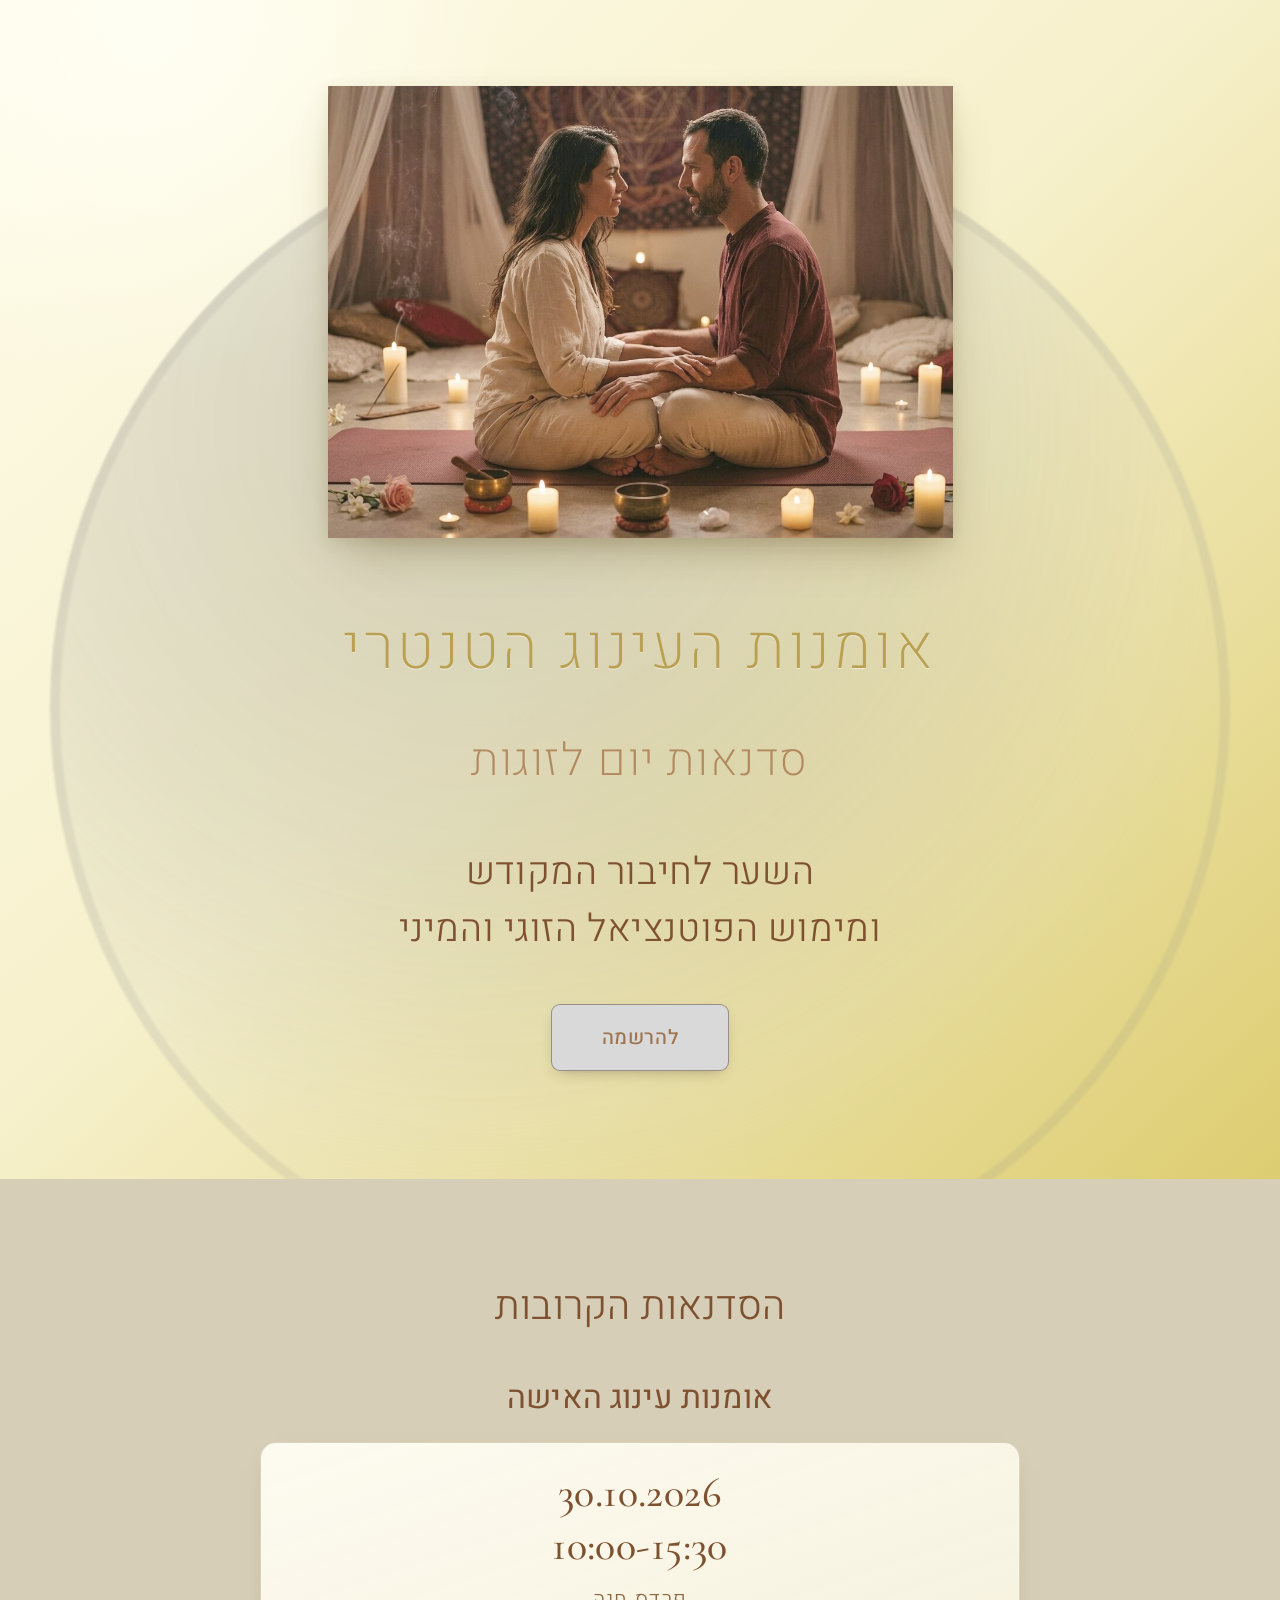
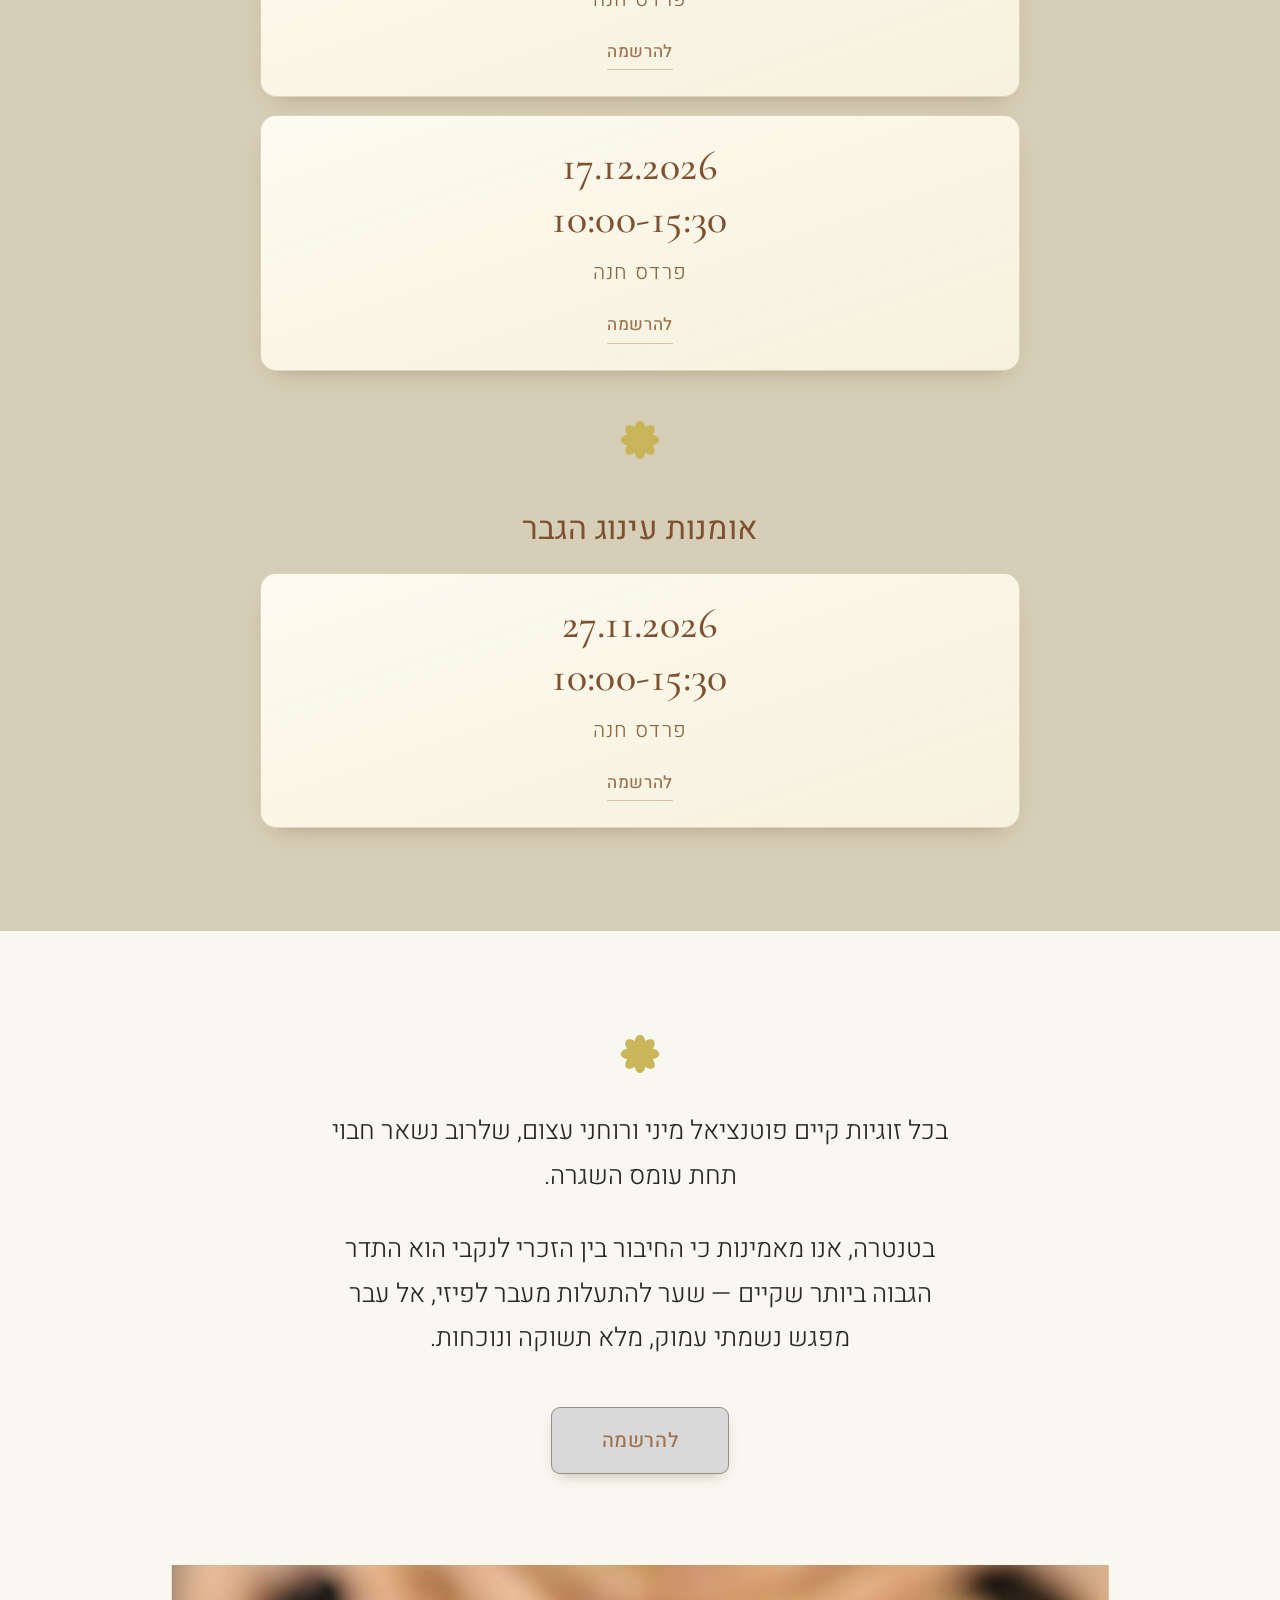
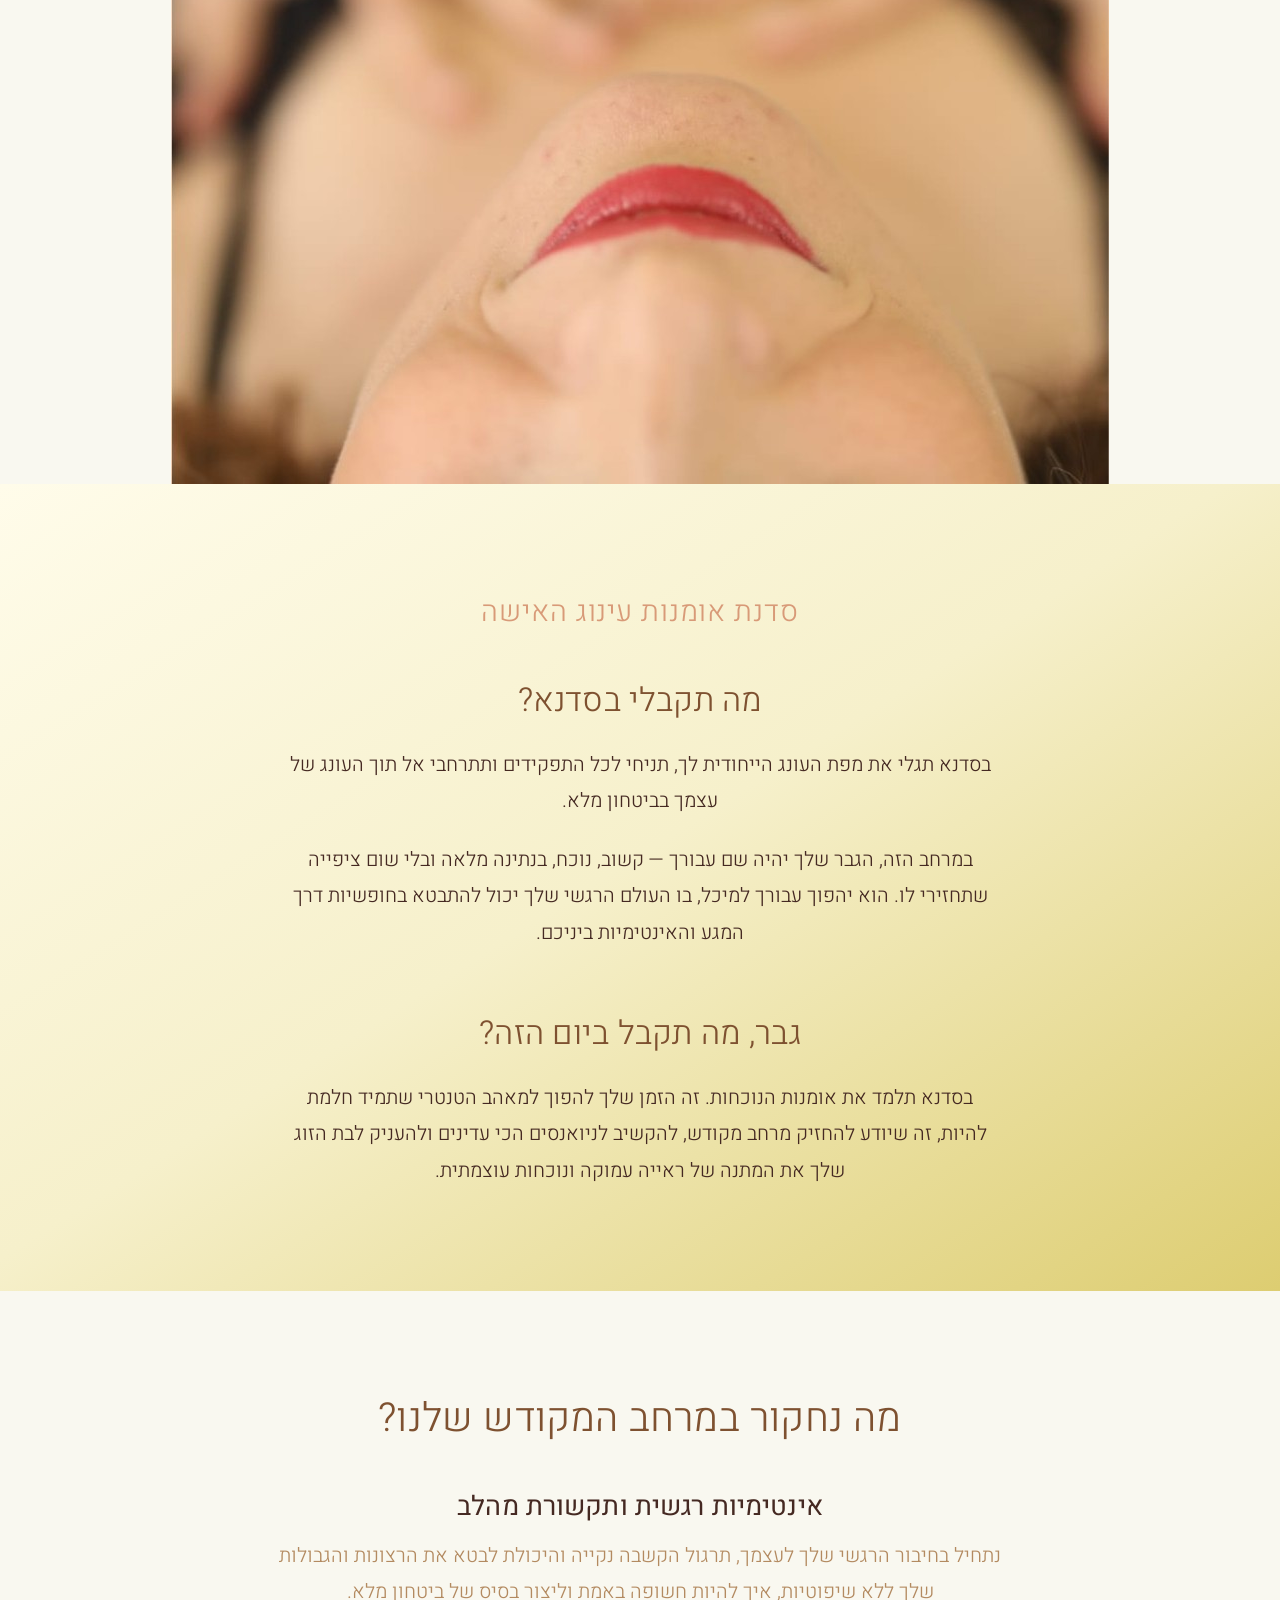
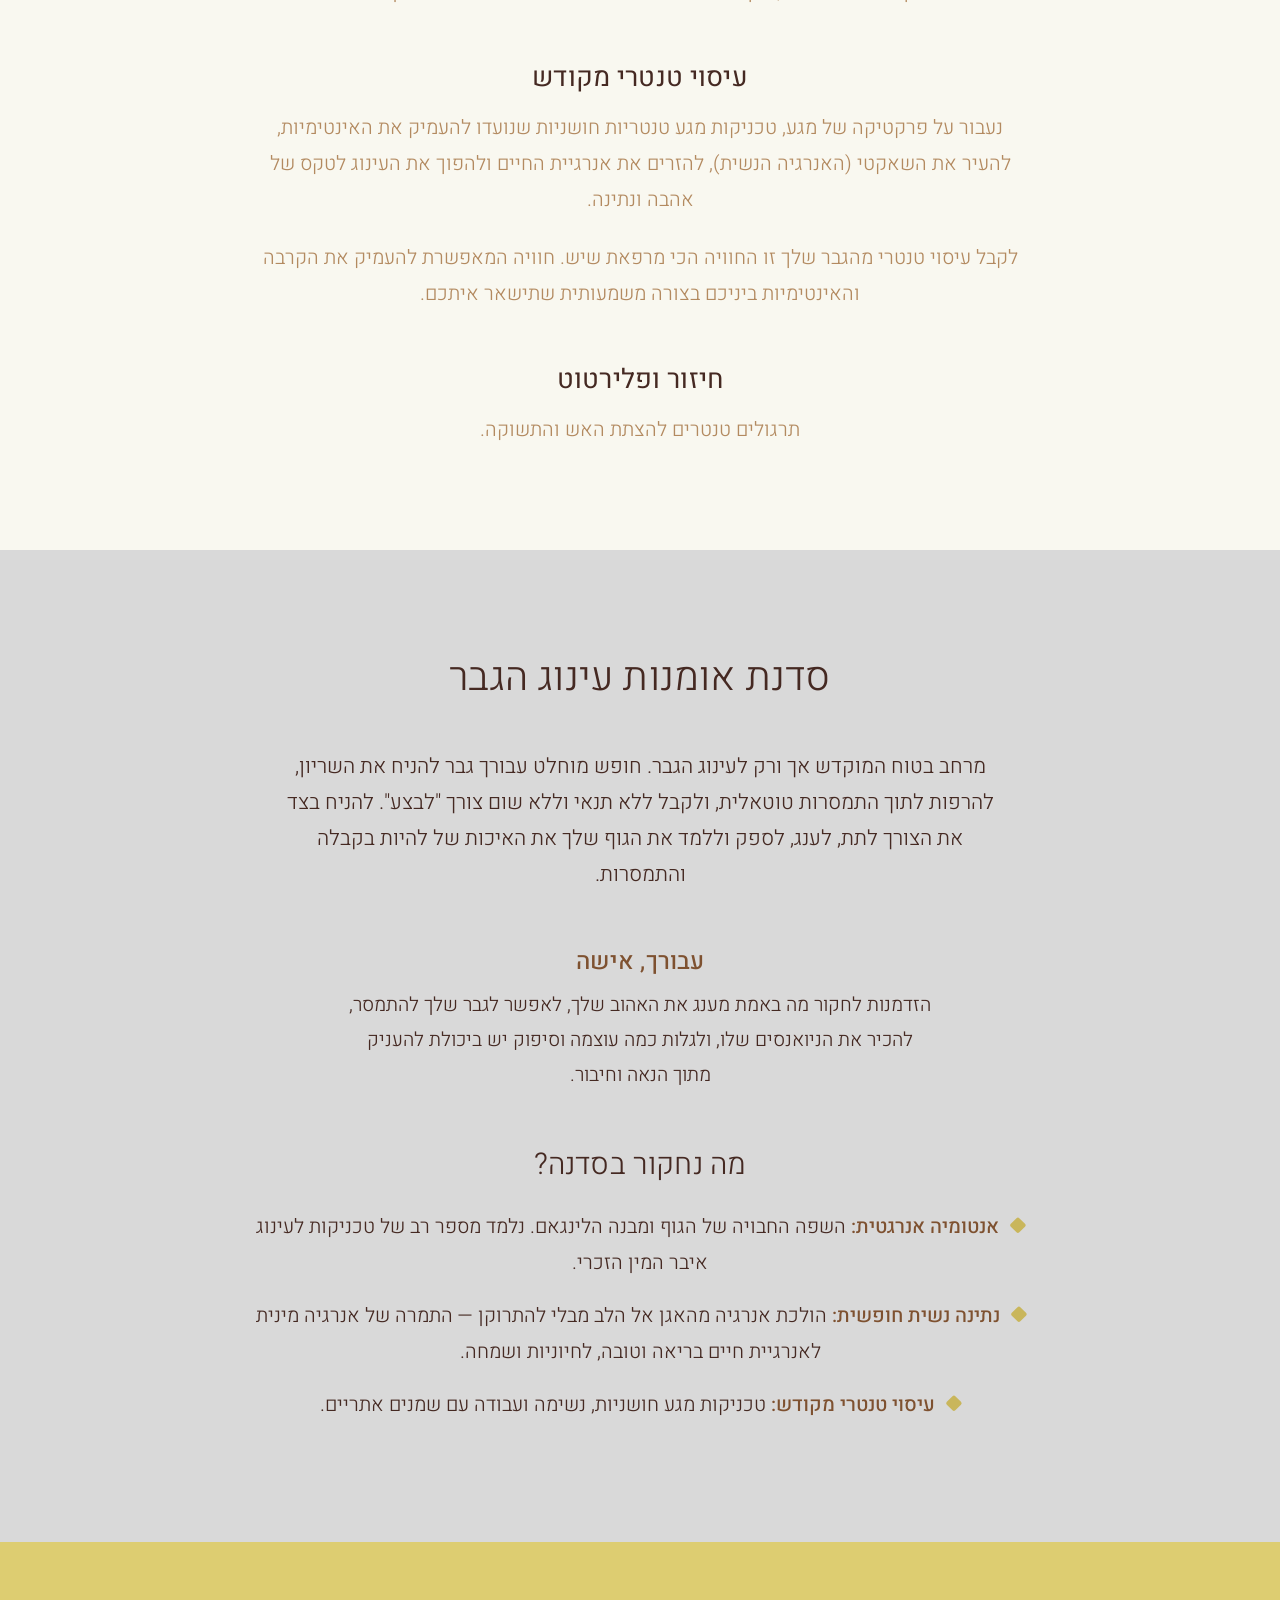
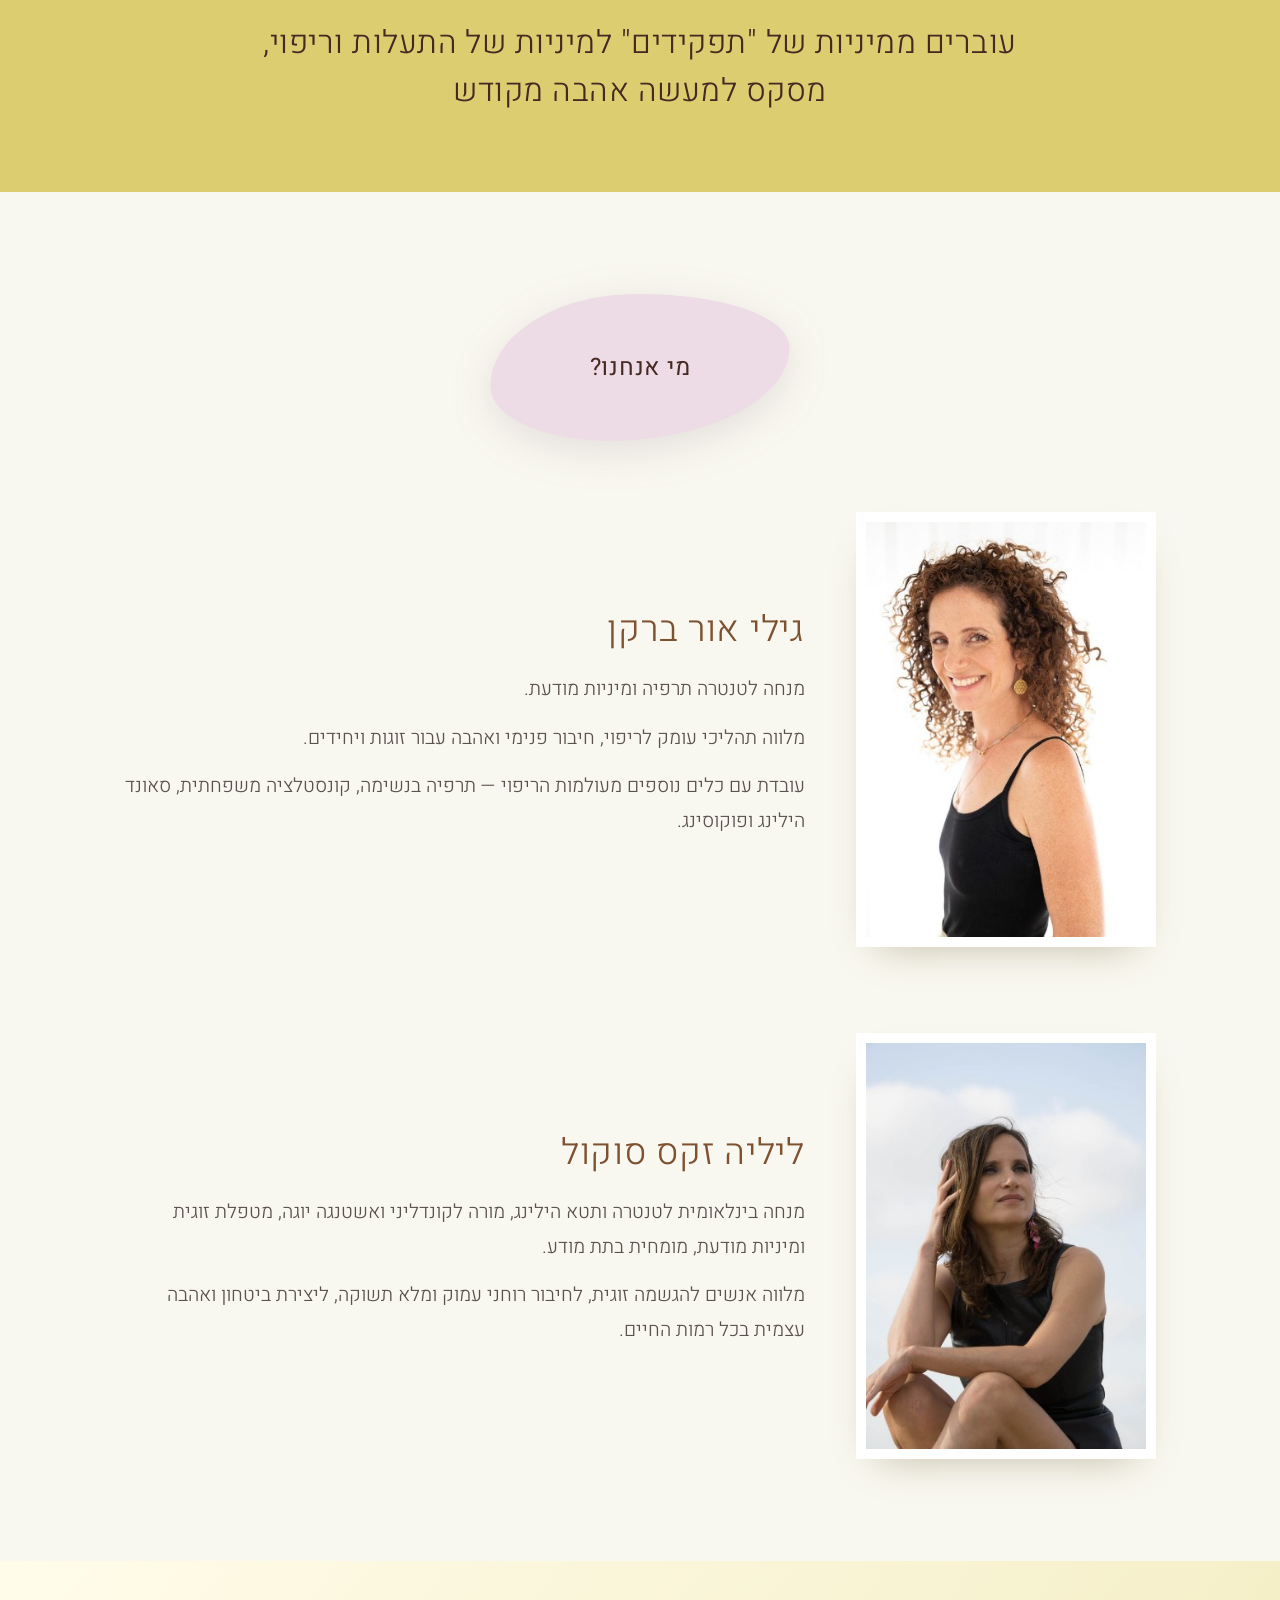
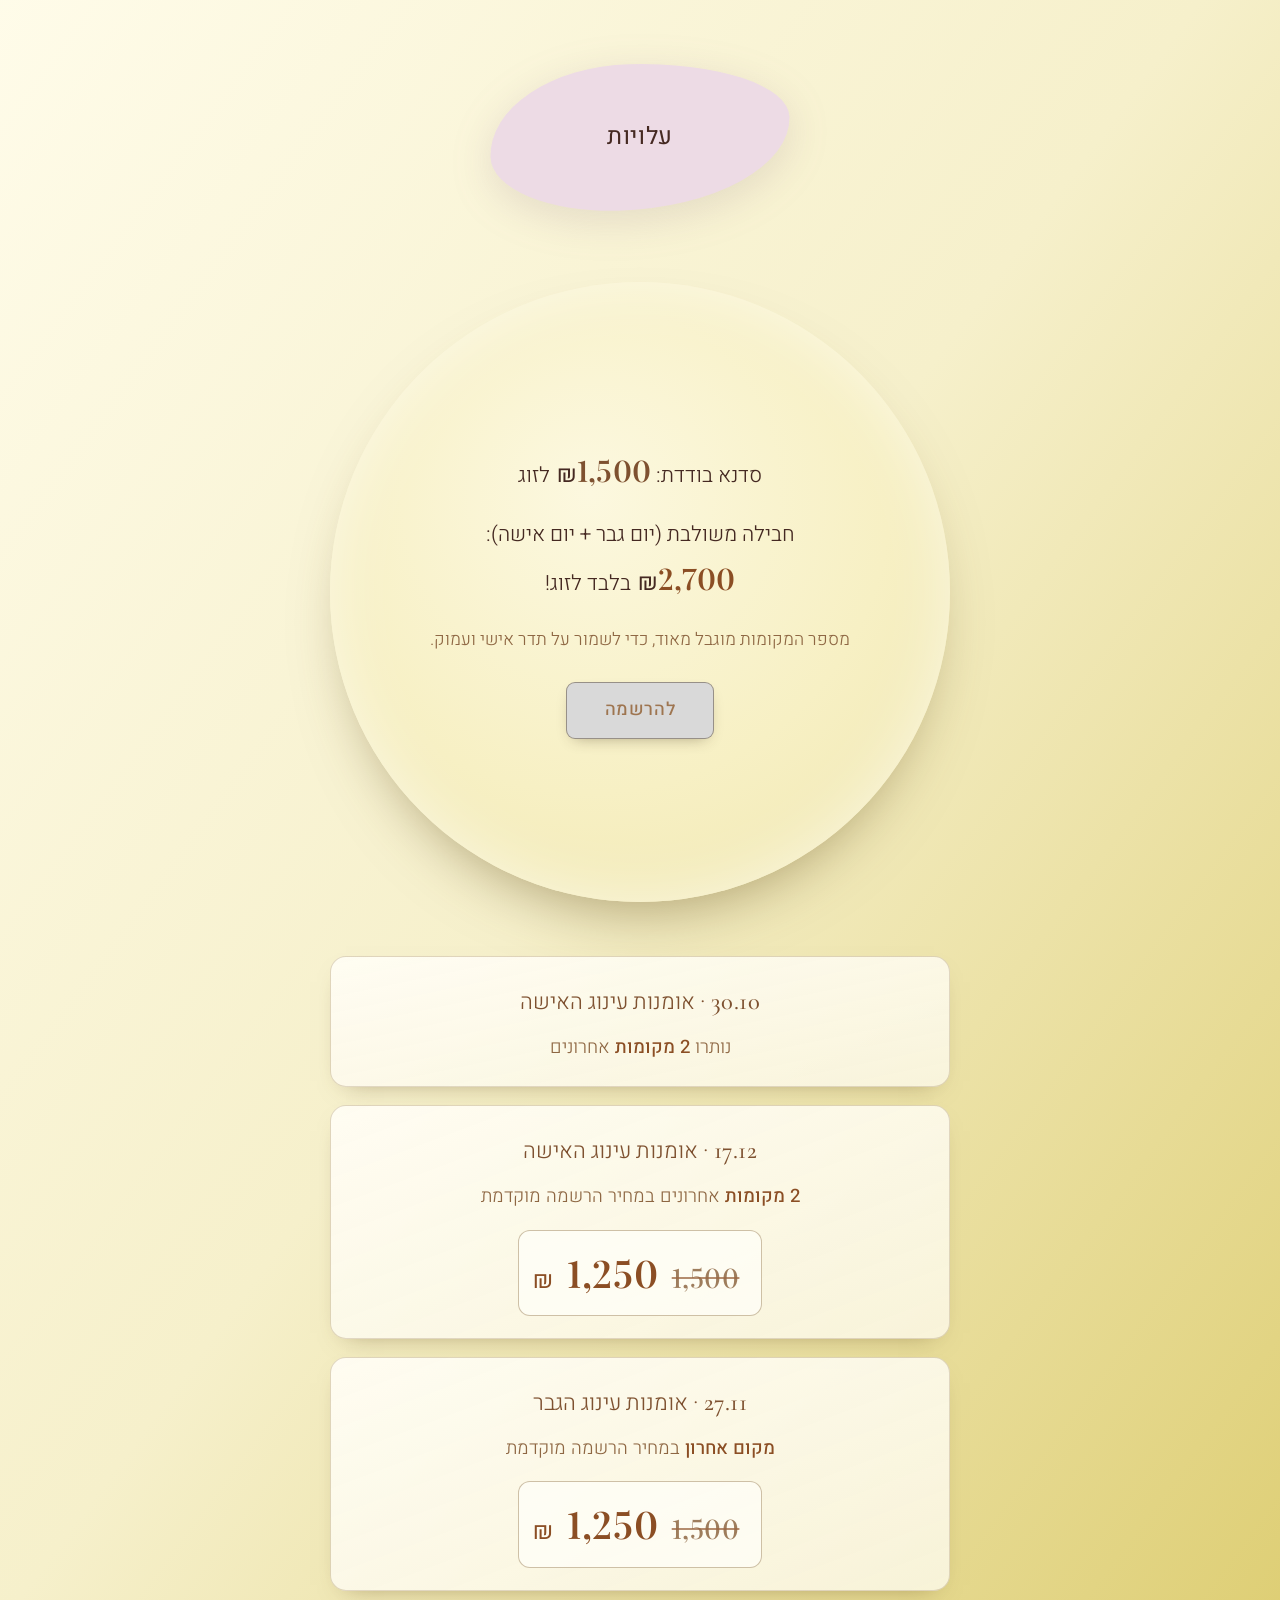
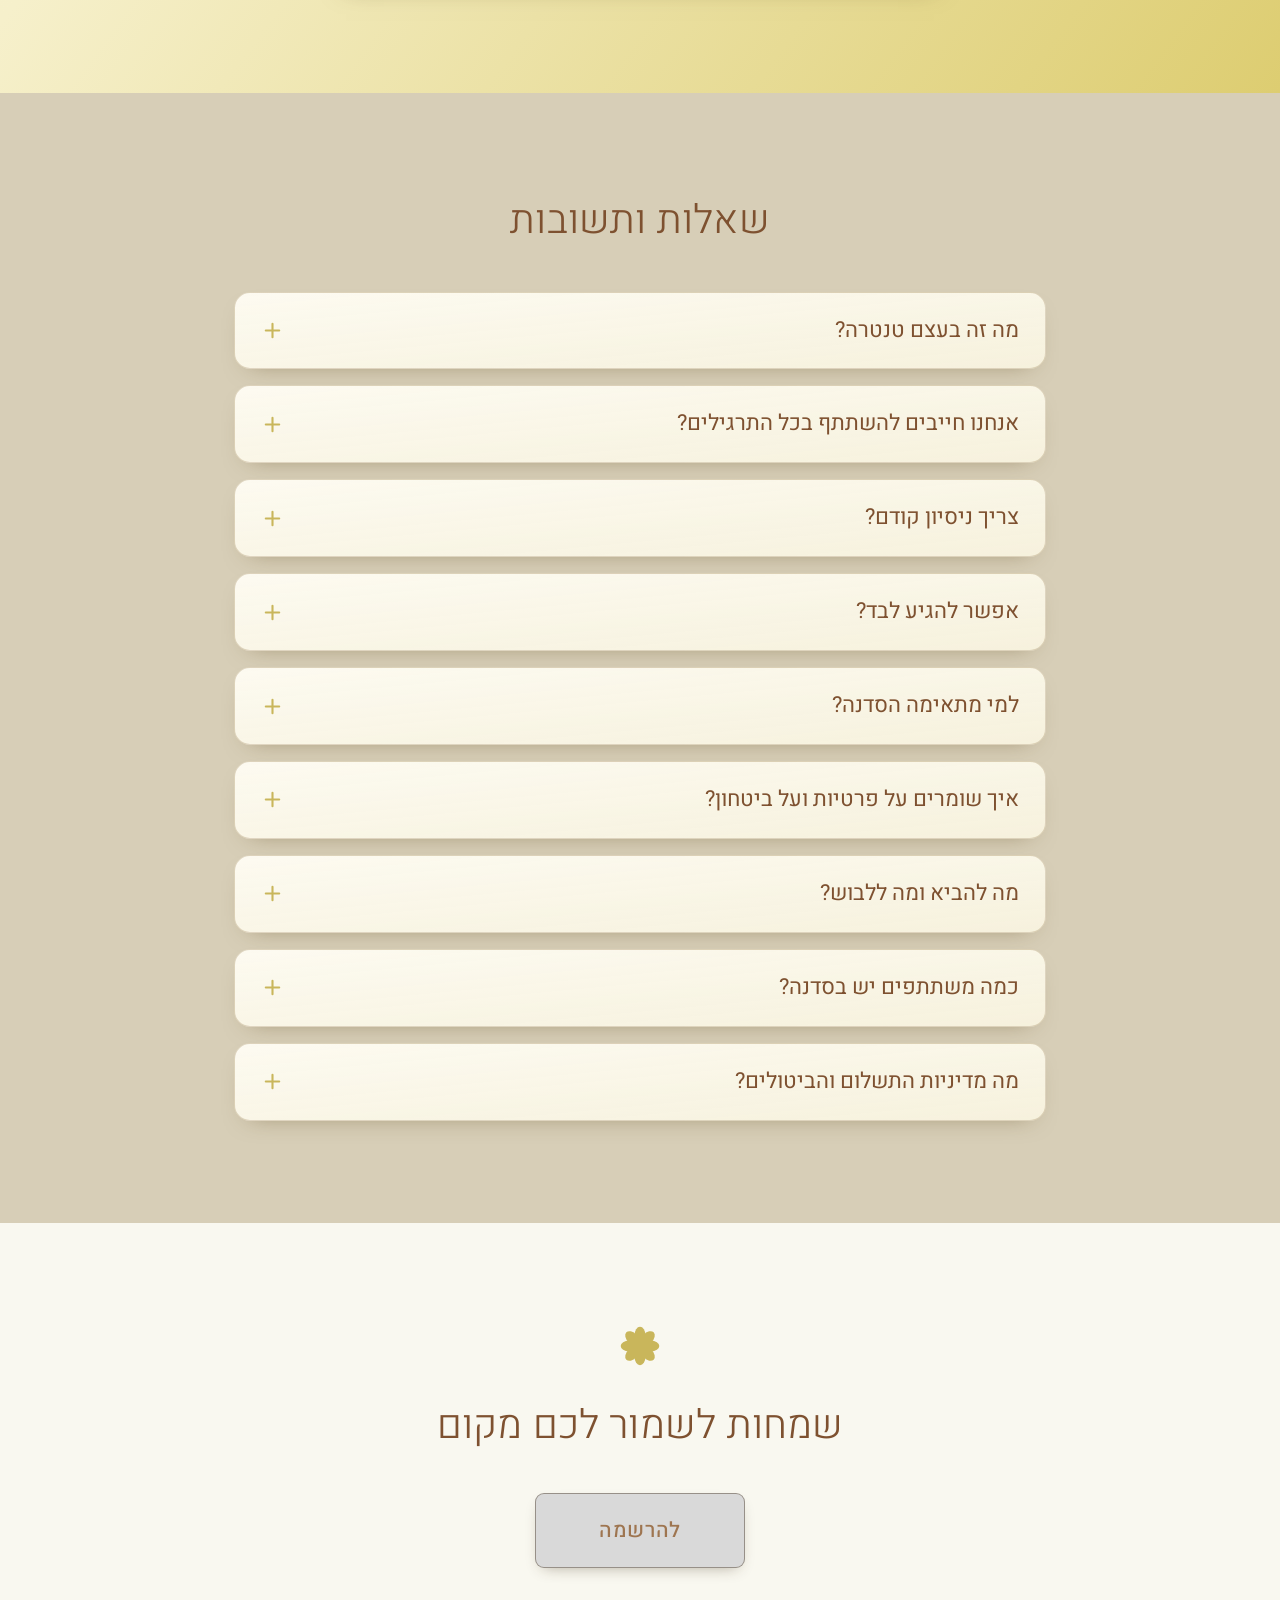
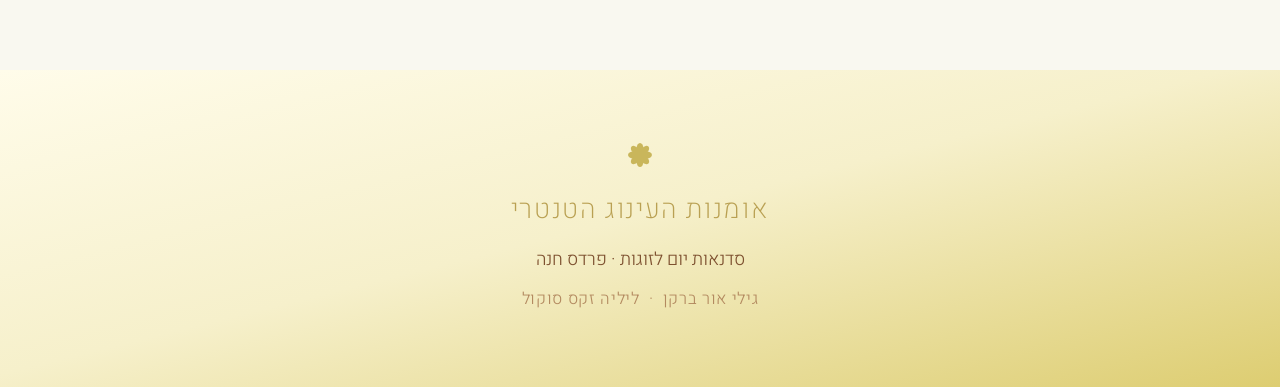
==== commit a61df18c: "Restore the original wording, keep the nudity question removed Reverts the substitutions: the brand " ====
--- a/tantra/index.html
+++ b/tantra/index.html
@@ -4,10 +4,10 @@
 <meta charset="UTF-8">
 <meta name="viewport" content="width=device-width, initial-scale=1, viewport-fit=cover">
 <meta name="theme-color" content="#F9F8F0">
-<title>אומנות האינטימיות הטנטרית · סדנאות יום לזוגות</title>
-<meta name="description" content="אומנות האינטימיות הטנטרית — סדנאות יום לזוגות בפרדס חנה. השער לחיבור המקודש ומימוש הפוטנציאל הזוגי. בהנחיית גילי אור ברקן וליליה זקס סוקול.">
-<meta property="og:title" content="אומנות האינטימיות הטנטרית · סדנאות יום לזוגות">
-<meta property="og:description" content="השער לחיבור המקודש ומימוש הפוטנציאל הזוגי.">
+<title>אומנות העינוג הטנטרי · סדנאות יום לזוגות</title>
+<meta name="description" content="אומנות העינוג הטנטרי — סדנאות יום לזוגות בפרדס חנה. השער לחיבור המקודש ומימוש הפוטנציאל הזוגי והמיני. בהנחיית גילי אור ברקן וליליה זקס סוקול.">
+<meta property="og:title" content="אומנות העינוג הטנטרי · סדנאות יום לזוגות">
+<meta property="og:description" content="השער לחיבור המקודש ומימוש הפוטנציאל הזוגי והמיני.">
 <meta property="og:type" content="website">
 <meta property="og:image" content="images/hero-couple.jpg">
 <meta property="og:locale" content="he_IL">
@@ -30,11 +30,11 @@
     </figure>
 
     <div class="hero__titles">
-      <h1 class="reveal">אומנות האינטימיות הטנטרית</h1>
+      <h1 class="reveal">אומנות העינוג הטנטרי</h1>
       <p class="hero__kicker reveal" data-delay="1">סדנאות יום לזוגות</p>
       <p class="hero__gate reveal" data-delay="2">
         השער לחיבור המקודש<br>
-        ומימוש הפוטנציאל הזוגי
+        ומימוש הפוטנציאל הזוגי והמיני
       </p>
       <a class="btn reveal" data-delay="3" href="https://wa.me/972544799145?text=%D7%94%D7%99%D7%99%20%D7%92%D7%99%D7%9C%D7%99%20%D7%95%D7%9C%D7%99%D7%9C%D7%99%D7%94%F0%9F%8C%B8%0A%D7%90%D7%A0%D7%95%20%D7%9E%D7%AA%D7%A2%D7%A0%D7%99%D7%99%D7%A0%D7%99%D7%9D%20%D7%91%D7%A1%D7%93%D7%A0%D7%94%20%D7%94%D7%96%D7%95%D7%92%D7%99%D7%AA%0A%D7%A0%D7%A9%D7%9E%D7%97%20%D7%9C%D7%A7%D7%91%D7%9C%20%D7%A4%D7%A8%D7%98%D7%99%D7%9D%20%D7%95%D7%9C%D7%A9%D7%A8%D7%99%D7%99%D7%9F%20%D7%9E%D7%A7%D7%95%D7%9D%20%F0%9F%92%97&app_absent=0" target="_blank" rel="noopener">להרשמה</a>
     </div>
@@ -48,15 +48,15 @@
 
     <div class="dates__grid">
       <article class="datecard reveal">
-        <h3>אומנות האינטימיות לאישה</h3>
+        <h3>אומנות עינוג האישה</h3>
         <div class="slots">
-          <a class="slot" href="https://wa.me/972544799145?text=%D7%94%D7%99%D7%99%20%D7%92%D7%99%D7%9C%D7%99%20%D7%95%D7%9C%D7%99%D7%9C%D7%99%D7%94%F0%9F%8C%B8%0A%D7%90%D7%A0%D7%95%20%D7%9E%D7%AA%D7%A2%D7%A0%D7%99%D7%99%D7%A0%D7%99%D7%9D%20%D7%91%D7%A1%D7%93%D7%A0%D7%94%20%D7%94%D7%96%D7%95%D7%92%D7%99%D7%AA%20%E2%80%93%20%D7%90%D7%95%D7%9E%D7%A0%D7%95%D7%AA%20%D7%94%D7%90%D7%99%D7%A0%D7%98%D7%99%D7%9E%D7%99%D7%95%D7%AA%20%D7%9C%D7%90%D7%99%D7%A9%D7%94%2C%2030.10.2026%0A%D7%A0%D7%A9%D7%9E%D7%97%20%D7%9C%D7%A7%D7%91%D7%9C%20%D7%A4%D7%A8%D7%98%D7%99%D7%9D%20%D7%95%D7%9C%D7%A9%D7%A8%D7%99%D7%99%D7%9F%20%D7%9E%D7%A7%D7%95%D7%9D%20%F0%9F%92%97&app_absent=0" target="_blank" rel="noopener" aria-label="הרשמה לסדנה בתאריך 30.10.2026">
+          <a class="slot" href="https://wa.me/972544799145?text=%D7%94%D7%99%D7%99%20%D7%92%D7%99%D7%9C%D7%99%20%D7%95%D7%9C%D7%99%D7%9C%D7%99%D7%94%F0%9F%8C%B8%0A%D7%90%D7%A0%D7%95%20%D7%9E%D7%AA%D7%A2%D7%A0%D7%99%D7%99%D7%A0%D7%99%D7%9D%20%D7%91%D7%A1%D7%93%D7%A0%D7%94%20%D7%94%D7%96%D7%95%D7%92%D7%99%D7%AA%20%E2%80%93%20%D7%90%D7%95%D7%9E%D7%A0%D7%95%D7%AA%20%D7%A2%D7%99%D7%A0%D7%95%D7%92%20%D7%94%D7%90%D7%99%D7%A9%D7%94%2C%2030.10.2026%0A%D7%A0%D7%A9%D7%9E%D7%97%20%D7%9C%D7%A7%D7%91%D7%9C%20%D7%A4%D7%A8%D7%98%D7%99%D7%9D%20%D7%95%D7%9C%D7%A9%D7%A8%D7%99%D7%99%D7%9F%20%D7%9E%D7%A7%D7%95%D7%9D%20%F0%9F%92%97&app_absent=0" target="_blank" rel="noopener" aria-label="הרשמה לסדנה בתאריך 30.10.2026">
             <span class="slot__date num">30.10.2026</span>
             <span class="slot__time num">10:00-15:30</span>
             <span class="slot__place">פרדס חנה</span>
             <span class="slot__cta">להרשמה</span>
           </a>
-          <a class="slot" href="https://wa.me/972544799145?text=%D7%94%D7%99%D7%99%20%D7%92%D7%99%D7%9C%D7%99%20%D7%95%D7%9C%D7%99%D7%9C%D7%99%D7%94%F0%9F%8C%B8%0A%D7%90%D7%A0%D7%95%20%D7%9E%D7%AA%D7%A2%D7%A0%D7%99%D7%99%D7%A0%D7%99%D7%9D%20%D7%91%D7%A1%D7%93%D7%A0%D7%94%20%D7%94%D7%96%D7%95%D7%92%D7%99%D7%AA%20%E2%80%93%20%D7%90%D7%95%D7%9E%D7%A0%D7%95%D7%AA%20%D7%94%D7%90%D7%99%D7%A0%D7%98%D7%99%D7%9E%D7%99%D7%95%D7%AA%20%D7%9C%D7%90%D7%99%D7%A9%D7%94%2C%2017.12.2026%0A%D7%A0%D7%A9%D7%9E%D7%97%20%D7%9C%D7%A7%D7%91%D7%9C%20%D7%A4%D7%A8%D7%98%D7%99%D7%9D%20%D7%95%D7%9C%D7%A9%D7%A8%D7%99%D7%99%D7%9F%20%D7%9E%D7%A7%D7%95%D7%9D%20%F0%9F%92%97&app_absent=0" target="_blank" rel="noopener" aria-label="הרשמה לסדנה בתאריך 17.12.2026">
+          <a class="slot" href="https://wa.me/972544799145?text=%D7%94%D7%99%D7%99%20%D7%92%D7%99%D7%9C%D7%99%20%D7%95%D7%9C%D7%99%D7%9C%D7%99%D7%94%F0%9F%8C%B8%0A%D7%90%D7%A0%D7%95%20%D7%9E%D7%AA%D7%A2%D7%A0%D7%99%D7%99%D7%A0%D7%99%D7%9D%20%D7%91%D7%A1%D7%93%D7%A0%D7%94%20%D7%94%D7%96%D7%95%D7%92%D7%99%D7%AA%20%E2%80%93%20%D7%90%D7%95%D7%9E%D7%A0%D7%95%D7%AA%20%D7%A2%D7%99%D7%A0%D7%95%D7%92%20%D7%94%D7%90%D7%99%D7%A9%D7%94%2C%2017.12.2026%0A%D7%A0%D7%A9%D7%9E%D7%97%20%D7%9C%D7%A7%D7%91%D7%9C%20%D7%A4%D7%A8%D7%98%D7%99%D7%9D%20%D7%95%D7%9C%D7%A9%D7%A8%D7%99%D7%99%D7%9F%20%D7%9E%D7%A7%D7%95%D7%9D%20%F0%9F%92%97&app_absent=0" target="_blank" rel="noopener" aria-label="הרשמה לסדנה בתאריך 17.12.2026">
             <span class="slot__date num">17.12.2026</span>
             <span class="slot__time num">10:00-15:30</span>
             <span class="slot__place">פרדס חנה</span>
@@ -68,9 +68,9 @@
       <div class="flower flower--divider reveal" aria-hidden="true"></div>
 
       <article class="datecard reveal">
-        <h3>אומנות האינטימיות לגבר</h3>
+        <h3>אומנות עינוג הגבר</h3>
         <div class="slots">
-          <a class="slot" href="https://wa.me/972544799145?text=%D7%94%D7%99%D7%99%20%D7%92%D7%99%D7%9C%D7%99%20%D7%95%D7%9C%D7%99%D7%9C%D7%99%D7%94%F0%9F%8C%B8%0A%D7%90%D7%A0%D7%95%20%D7%9E%D7%AA%D7%A2%D7%A0%D7%99%D7%99%D7%A0%D7%99%D7%9D%20%D7%91%D7%A1%D7%93%D7%A0%D7%94%20%D7%94%D7%96%D7%95%D7%92%D7%99%D7%AA%20%E2%80%93%20%D7%90%D7%95%D7%9E%D7%A0%D7%95%D7%AA%20%D7%94%D7%90%D7%99%D7%A0%D7%98%D7%99%D7%9E%D7%99%D7%95%D7%AA%20%D7%9C%D7%92%D7%91%D7%A8%2C%2027.11.2026%0A%D7%A0%D7%A9%D7%9E%D7%97%20%D7%9C%D7%A7%D7%91%D7%9C%20%D7%A4%D7%A8%D7%98%D7%99%D7%9D%20%D7%95%D7%9C%D7%A9%D7%A8%D7%99%D7%99%D7%9F%20%D7%9E%D7%A7%D7%95%D7%9D%20%F0%9F%92%97&app_absent=0" target="_blank" rel="noopener" aria-label="הרשמה לסדנה בתאריך 27.11.2026">
+          <a class="slot" href="https://wa.me/972544799145?text=%D7%94%D7%99%D7%99%20%D7%92%D7%99%D7%9C%D7%99%20%D7%95%D7%9C%D7%99%D7%9C%D7%99%D7%94%F0%9F%8C%B8%0A%D7%90%D7%A0%D7%95%20%D7%9E%D7%AA%D7%A2%D7%A0%D7%99%D7%99%D7%A0%D7%99%D7%9D%20%D7%91%D7%A1%D7%93%D7%A0%D7%94%20%D7%94%D7%96%D7%95%D7%92%D7%99%D7%AA%20%E2%80%93%20%D7%90%D7%95%D7%9E%D7%A0%D7%95%D7%AA%20%D7%A2%D7%99%D7%A0%D7%95%D7%92%20%D7%94%D7%92%D7%91%D7%A8%2C%2027.11.2026%0A%D7%A0%D7%A9%D7%9E%D7%97%20%D7%9C%D7%A7%D7%91%D7%9C%20%D7%A4%D7%A8%D7%98%D7%99%D7%9D%20%D7%95%D7%9C%D7%A9%D7%A8%D7%99%D7%99%D7%9F%20%D7%9E%D7%A7%D7%95%D7%9D%20%F0%9F%92%97&app_absent=0" target="_blank" rel="noopener" aria-label="הרשמה לסדנה בתאריך 27.11.2026">
             <span class="slot__date num">27.11.2026</span>
             <span class="slot__time num">10:00-15:30</span>
             <span class="slot__place">פרדס חנה</span>
@@ -87,7 +87,7 @@
   <div class="wrap wrap--narrow">
     <div class="flower reveal" aria-hidden="true"></div>
     <p class="lead reveal">
-      בכל זוגיות קיים פוטנציאל רגשי ורוחני עצום, שלרוב נשאר חבוי תחת עומס השגרה.
+      בכל זוגיות קיים פוטנציאל מיני ורוחני עצום, שלרוב נשאר חבוי תחת עומס השגרה.
     </p>
     <p class="lead reveal">
       בטנטרה, אנו מאמינות כי החיבור בין הזכרי לנקבי הוא התדר הגבוה ביותר שקיים —
@@ -101,15 +101,15 @@
   </figure>
 </section>
 
-<!-- ============ סדנת אומנות האינטימיות לאישה ============ -->
+<!-- ============ סדנת אומנות עינוג האישה ============ -->
 <section class="band band--gradient woman" id="woman">
   <div class="wrap wrap--narrow">
-    <p class="eyebrow reveal">סדנת אומנות האינטימיות לאישה</p>
+    <p class="eyebrow reveal">סדנת אומנות עינוג האישה</p>
 
     <div class="qa reveal">
       <h2>מה תקבלי בסדנא?</h2>
       <p>
-        בסדנא תגלי את מפת האינטימיות הייחודית לך, תניחי לכל התפקידים ותתרחבי אל תוך הקרבה עם עצמך
+        בסדנא תגלי את מפת העונג הייחודית לך, תניחי לכל התפקידים ותתרחבי אל תוך העונג של עצמך
         בביטחון מלא.
       </p>
       <p>
@@ -147,7 +147,7 @@
         <h3>עיסוי טנטרי מקודש</h3>
         <p>
           נעבור על פרקטיקה של מגע, טכניקות מגע טנטריות חושניות שנועדו להעמיק את האינטימיות,
-          להעיר את השאקטי (האנרגיה הנשית), להזרים את אנרגיית החיים ולהפוך את הקרבה
+          להעיר את השאקטי (האנרגיה הנשית), להזרים את אנרגיית החיים ולהפוך את העינוג
           לטקס של אהבה ונתינה.
         </p>
         <p>
@@ -164,13 +164,13 @@
   </div>
 </section>
 
-<!-- ============ סדנת אומנות האינטימיות לגבר ============ -->
+<!-- ============ סדנת אומנות עינוג הגבר ============ -->
 <section class="band band--silver man" id="man">
   <div class="wrap wrap--narrow">
-    <h2 class="band__title reveal">סדנת אומנות האינטימיות לגבר</h2>
+    <h2 class="band__title reveal">סדנת אומנות עינוג הגבר</h2>
 
     <p class="lead lead--sm reveal">
-      מרחב בטוח המוקדש אך ורק לקבלה של הגבר. חופש מוחלט עבורך גבר להניח את השריון,
+      מרחב בטוח המוקדש אך ורק לעינוג הגבר. חופש מוחלט עבורך גבר להניח את השריון,
       להרפות לתוך התמסרות טוטאלית, ולקבל ללא תנאי וללא שום צורך "לבצע".
       להניח בצד את הצורך לתת, לענג, לספק וללמד את הגוף שלך את האיכות
       של להיות בקבלה והתמסרות.
@@ -189,8 +189,8 @@
 
     <h3 class="sub-title reveal">מה נחקור בסדנה?</h3>
     <ul class="gems">
-      <li class="reveal"><strong>אנטומיה אנרגטית:</strong> השפה החבויה של הגוף. נלמד מספר רב של טכניקות לעיסוי טנטרי זוגי.</li>
-      <li class="reveal"><strong>נתינה נשית חופשית:</strong> הולכת אנרגיה מהאגן אל הלב מבלי להתרוקן — התמרה של האנרגיה לאנרגיית חיים בריאה וטובה, לחיוניות ושמחה.</li>
+      <li class="reveal"><strong>אנטומיה אנרגטית:</strong> השפה החבויה של הגוף ומבנה הלינגאם. נלמד מספר רב של טכניקות לעינוג איבר המין הזכרי.</li>
+      <li class="reveal"><strong>נתינה נשית חופשית:</strong> הולכת אנרגיה מהאגן אל הלב מבלי להתרוקן — התמרה של אנרגיה מינית לאנרגיית חיים בריאה וטובה, לחיוניות ושמחה.</li>
       <li class="reveal"><strong>עיסוי טנטרי מקודש:</strong> טכניקות מגע חושניות, נשימה ועבודה עם שמנים אתריים.</li>
     </ul>
   </div>
@@ -199,8 +199,8 @@
 <!-- ============ משפט מפתח ============ -->
 <section class="band band--gold statement">
   <div class="wrap">
-    <p class="reveal">עוברים מאינטימיות של "תפקידים" לאינטימיות של התעלות וריפוי,<br>
-      אל מעשה אהבה מקודש</p>
+    <p class="reveal">עוברים ממיניות של "תפקידים" למיניות של התעלות וריפוי,<br>
+      מסקס למעשה אהבה מקודש</p>
   </div>
 </section>
 
@@ -215,7 +215,7 @@
       </figure>
       <div class="person__text">
         <h3>גילי אור ברקן</h3>
-        <p>מנחה לטנטרה תרפיה ואינטימיות מודעת.</p>
+        <p>מנחה לטנטרה תרפיה ומיניות מודעת.</p>
         <p>מלווה תהליכי עומק לריפוי, חיבור פנימי ואהבה עבור זוגות ויחידים.</p>
         <p>עובדת עם כלים נוספים מעולמות הריפוי — תרפיה בנשימה, קונסטלציה משפחתית, סאונד הילינג ופוקוסינג.</p>
       </div>
@@ -227,7 +227,7 @@
       </figure>
       <div class="person__text">
         <h3>ליליה זקס סוקול</h3>
-        <p>מנחה בינלאומית לטנטרה ותטא הילינג, מורה לקונדליני ואשטנגה יוגה, מטפלת זוגית ואינטימיות מודעת, מומחית בתת מודע.</p>
+        <p>מנחה בינלאומית לטנטרה ותטא הילינג, מורה לקונדליני ואשטנגה יוגה, מטפלת זוגית ומיניות מודעת, מומחית בתת מודע.</p>
         <p>מלווה אנשים להגשמה זוגית, לחיבור רוחני עמוק ומלא תשוקה, ליצירת ביטחון ואהבה עצמית בכל רמות החיים.</p>
       </div>
     </article>
@@ -253,12 +253,12 @@
 
     <div class="spots">
       <article class="spot reveal">
-        <p class="spot__when"><span class="num">30.10</span> · אומנות האינטימיות לאישה</p>
+        <p class="spot__when"><span class="num">30.10</span> · אומנות עינוג האישה</p>
         <p class="spot__left">נותרו <b>2 מקומות</b> אחרונים</p>
       </article>
 
       <article class="spot reveal">
-        <p class="spot__when"><span class="num">17.12</span> · אומנות האינטימיות לאישה</p>
+        <p class="spot__when"><span class="num">17.12</span> · אומנות עינוג האישה</p>
         <p class="spot__left"><b>2 מקומות</b> אחרונים במחיר הרשמה מוקדמת</p>
         <p class="pricebox">
           <s class="num">1,500</s>
@@ -267,7 +267,7 @@
       </article>
 
       <article class="spot reveal">
-        <p class="spot__when"><span class="num">27.11</span> · אומנות האינטימיות לגבר</p>
+        <p class="spot__when"><span class="num">27.11</span> · אומנות עינוג הגבר</p>
         <p class="spot__left"><b>מקום אחרון</b> במחיר הרשמה מוקדמת</p>
         <p class="pricebox">
           <s class="num">1,500</s>
@@ -370,7 +370,7 @@
 <footer class="footer">
   <div class="wrap center">
     <div class="flower flower--sm" aria-hidden="true"></div>
-    <p class="footer__title">אומנות האינטימיות הטנטרית</p>
+    <p class="footer__title">אומנות העינוג הטנטרי</p>
     <p class="footer__sub">סדנאות יום לזוגות · פרדס חנה</p>
     <p class="footer__names">גילי אור ברקן &nbsp;·&nbsp; ליליה זקס סוקול</p>
   </div>
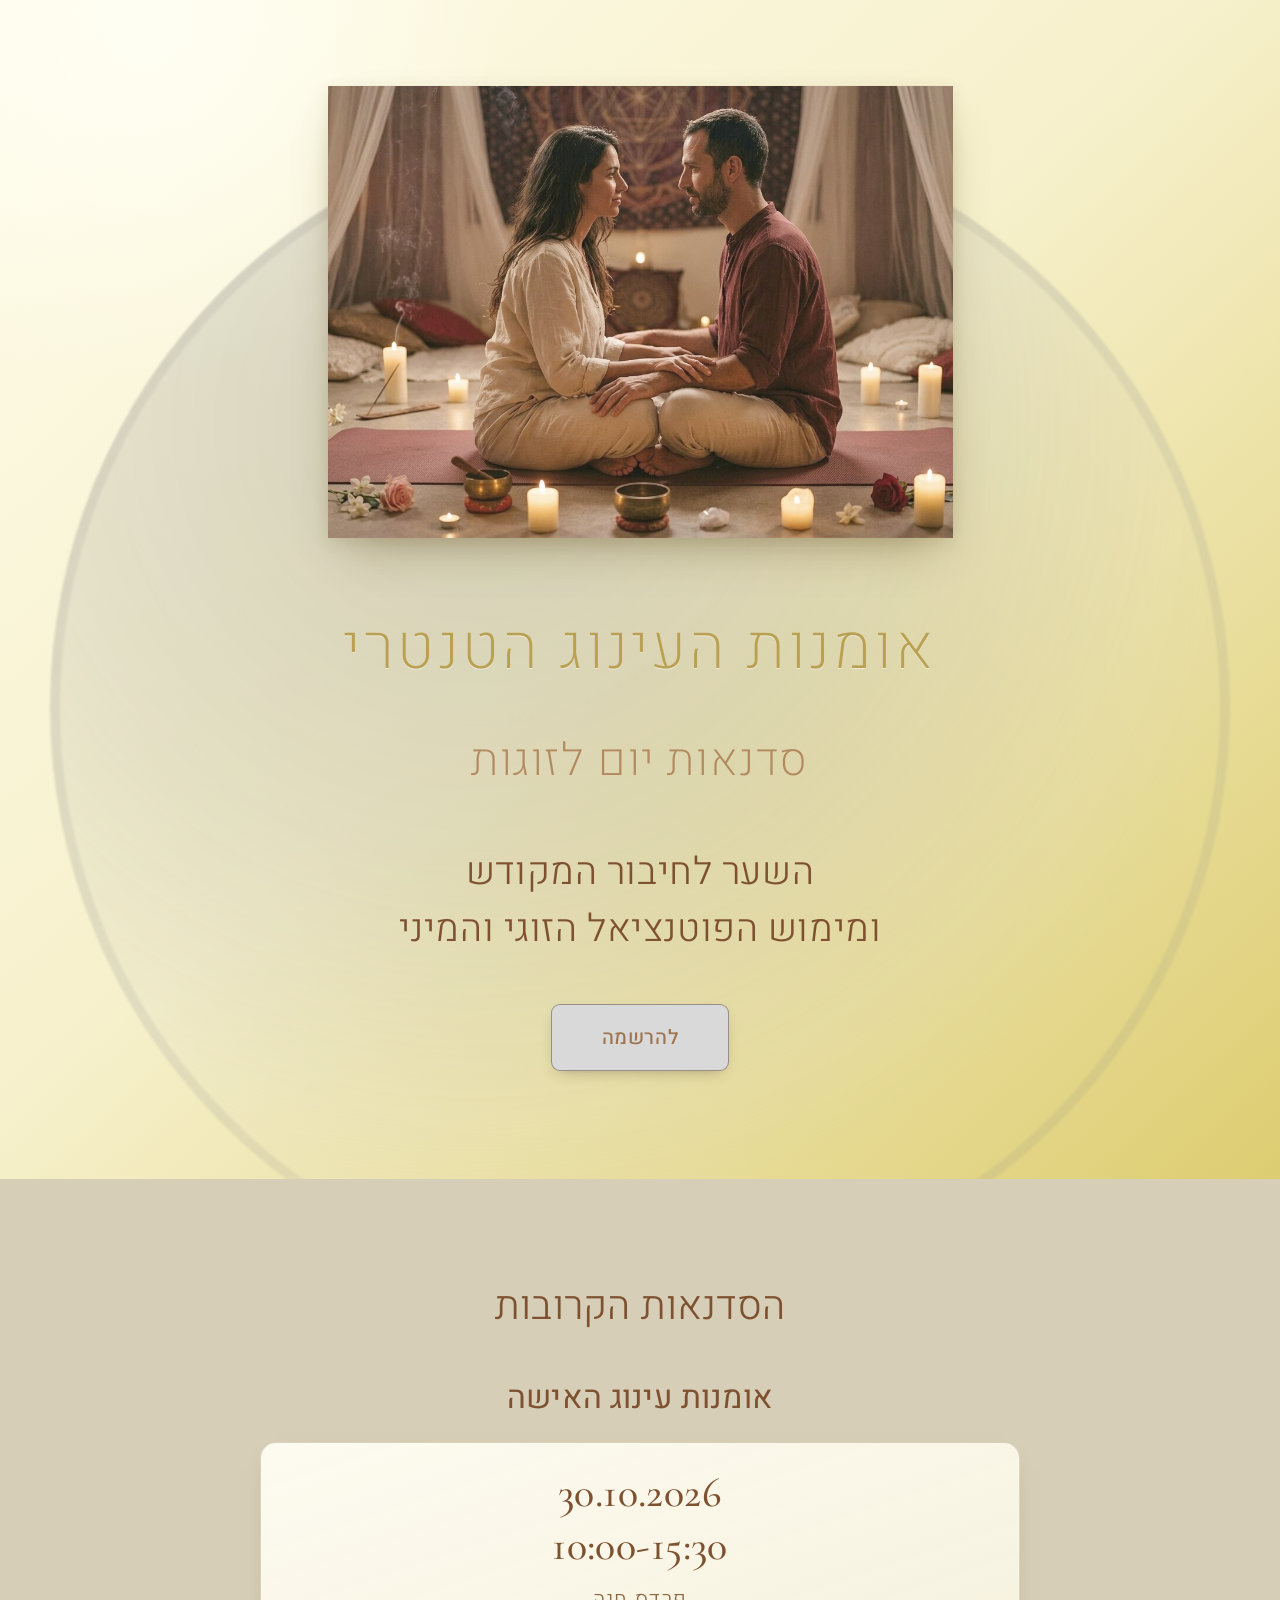
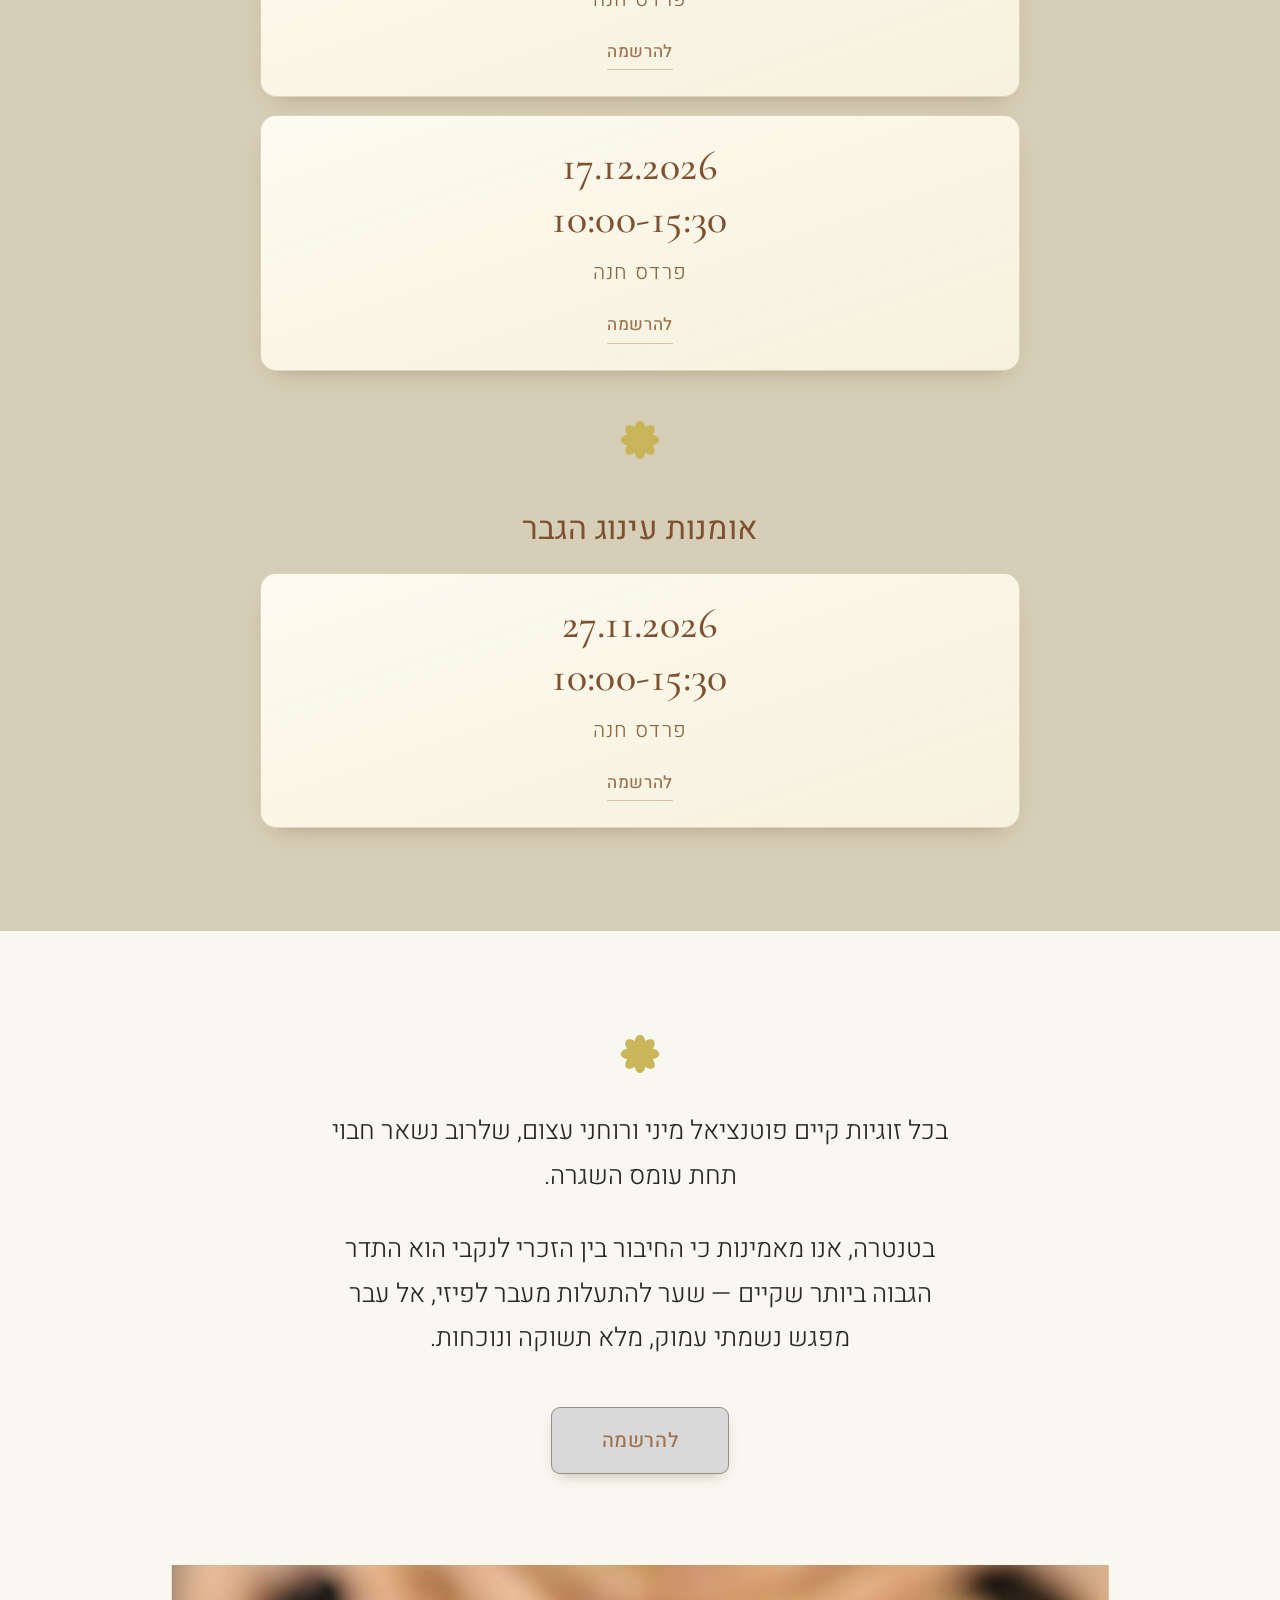
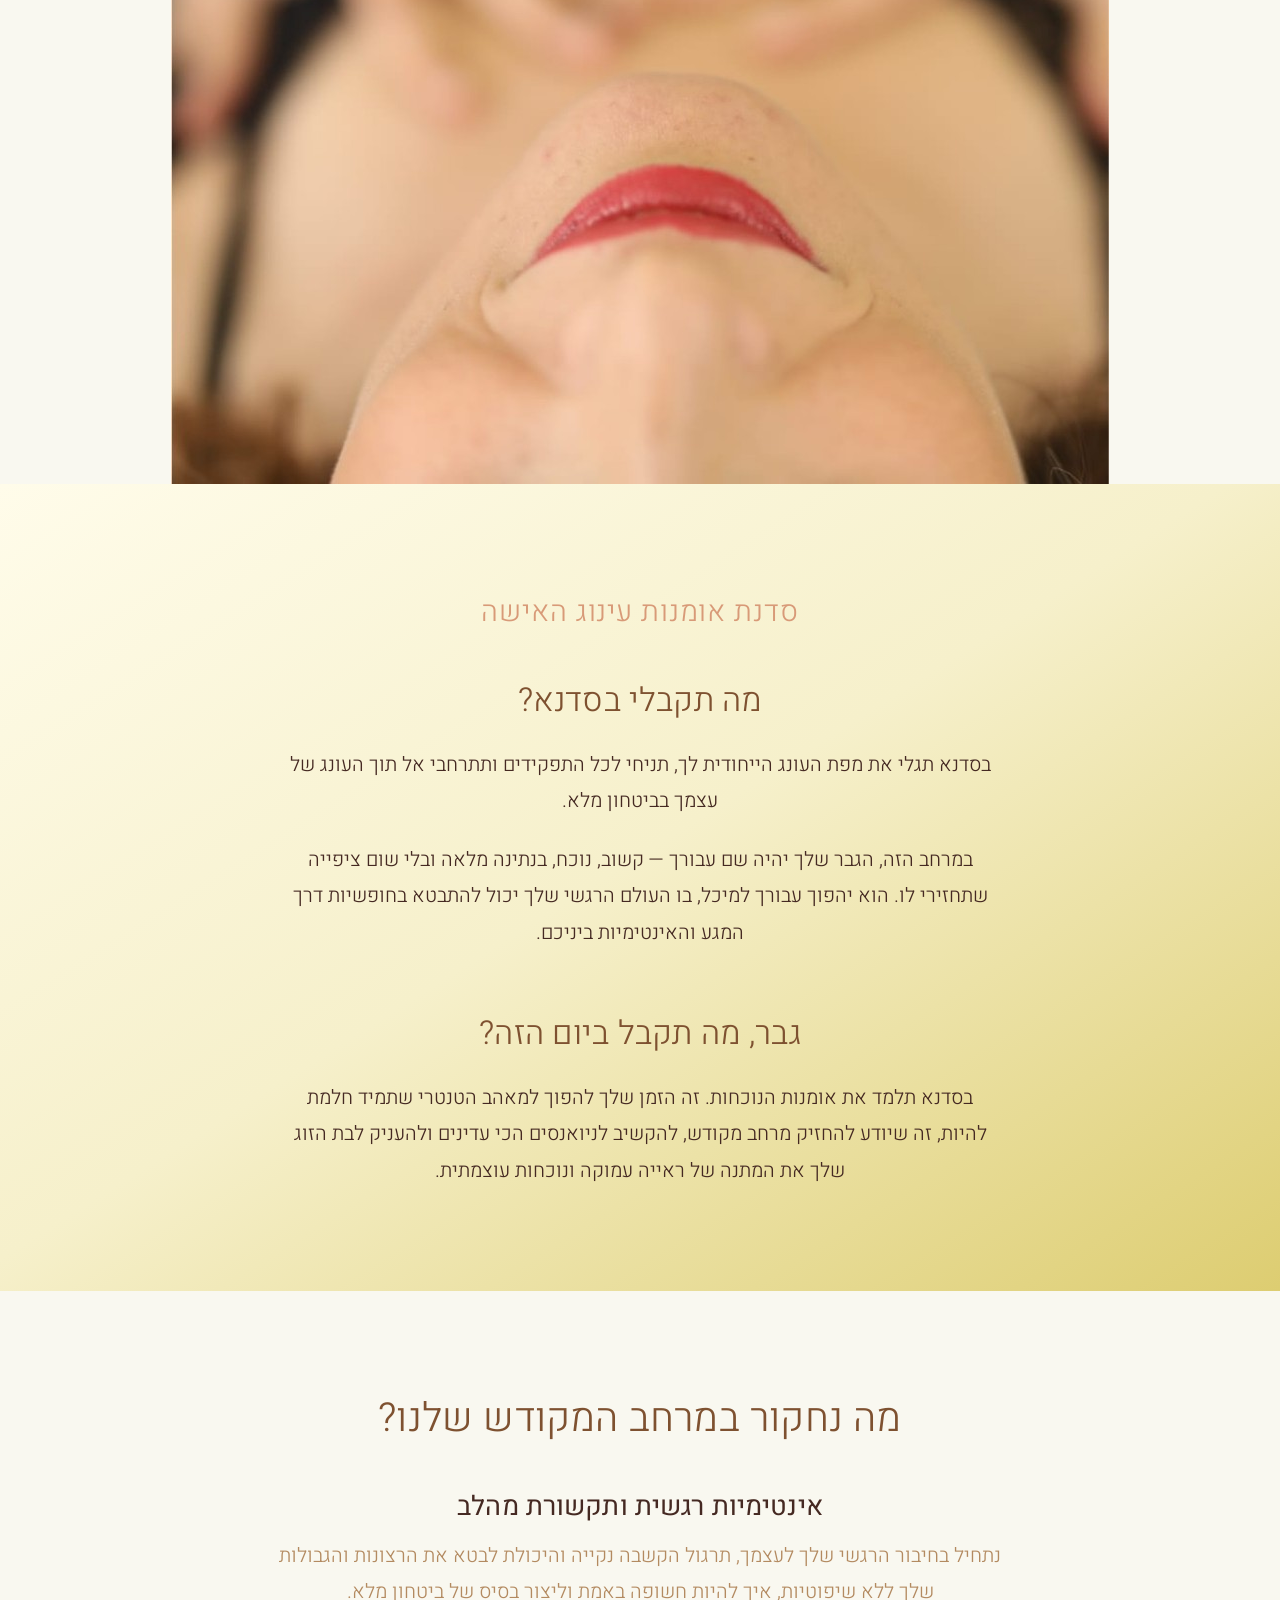
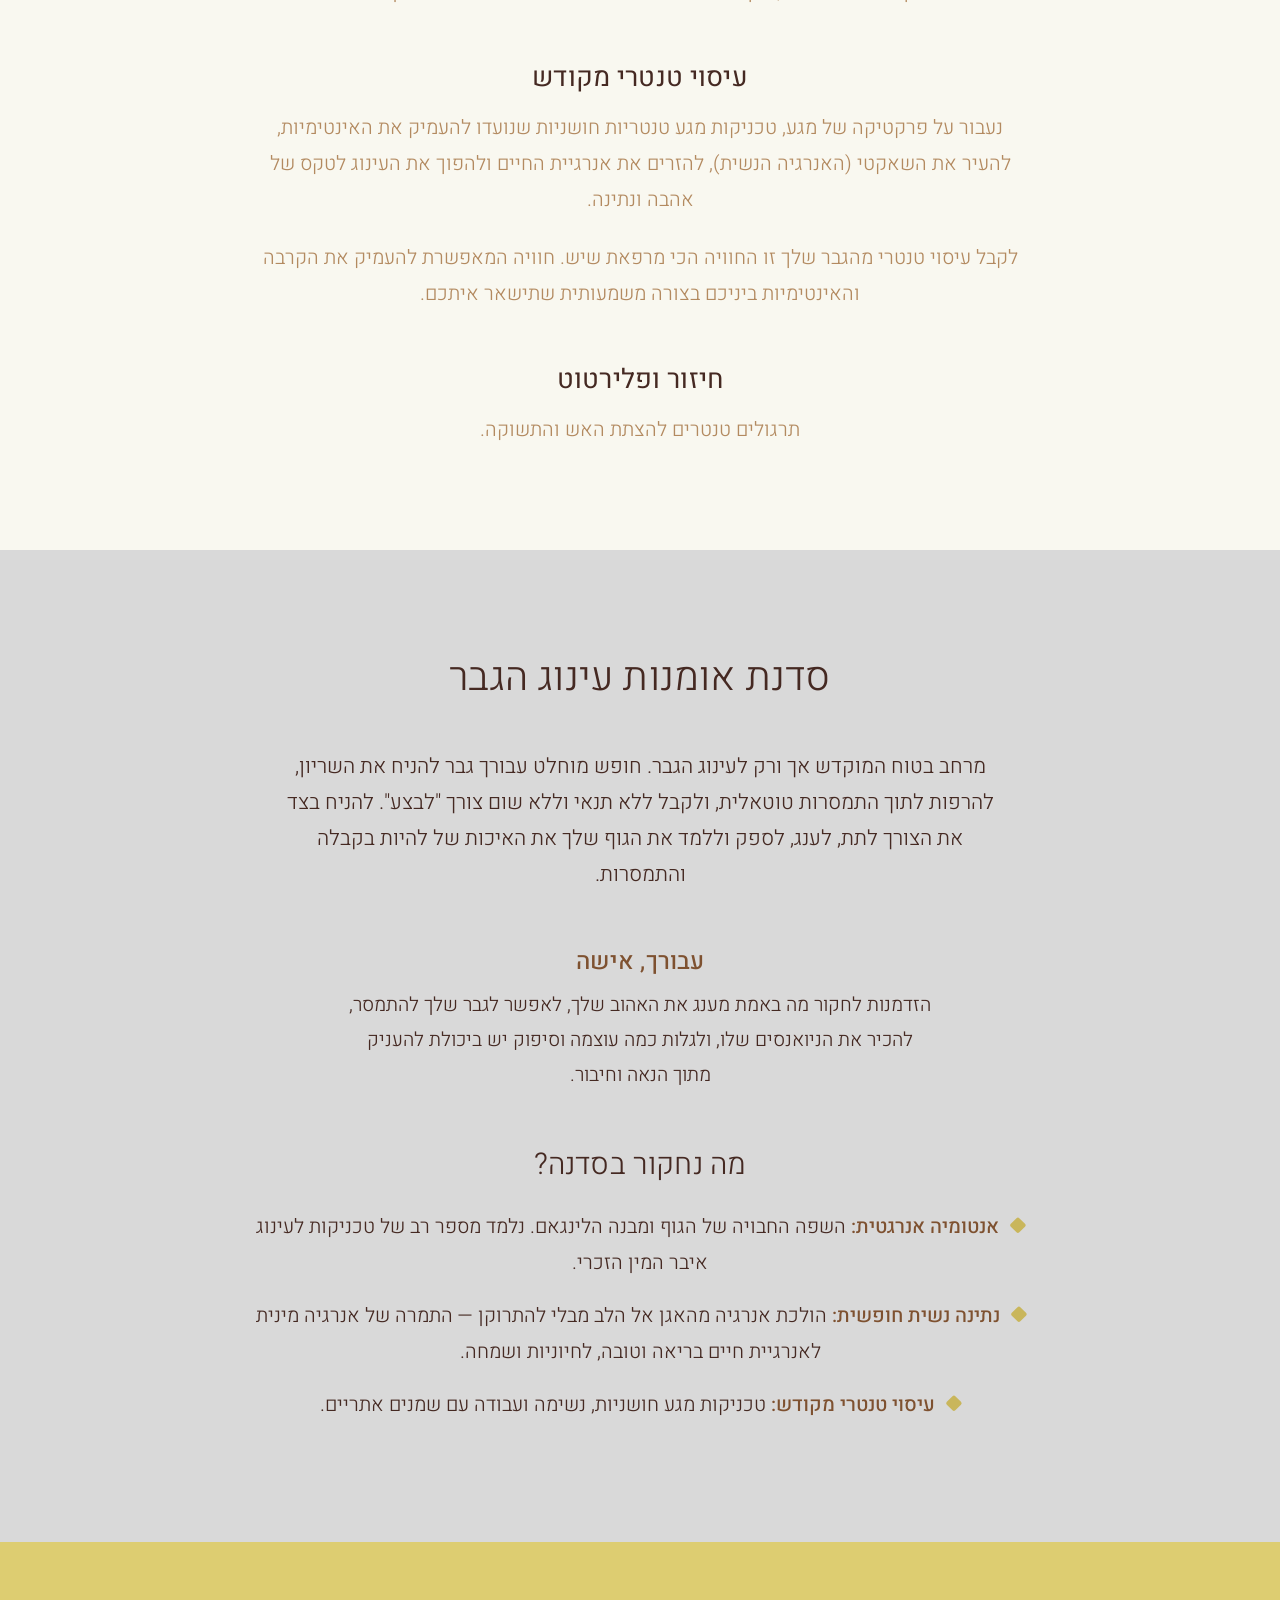
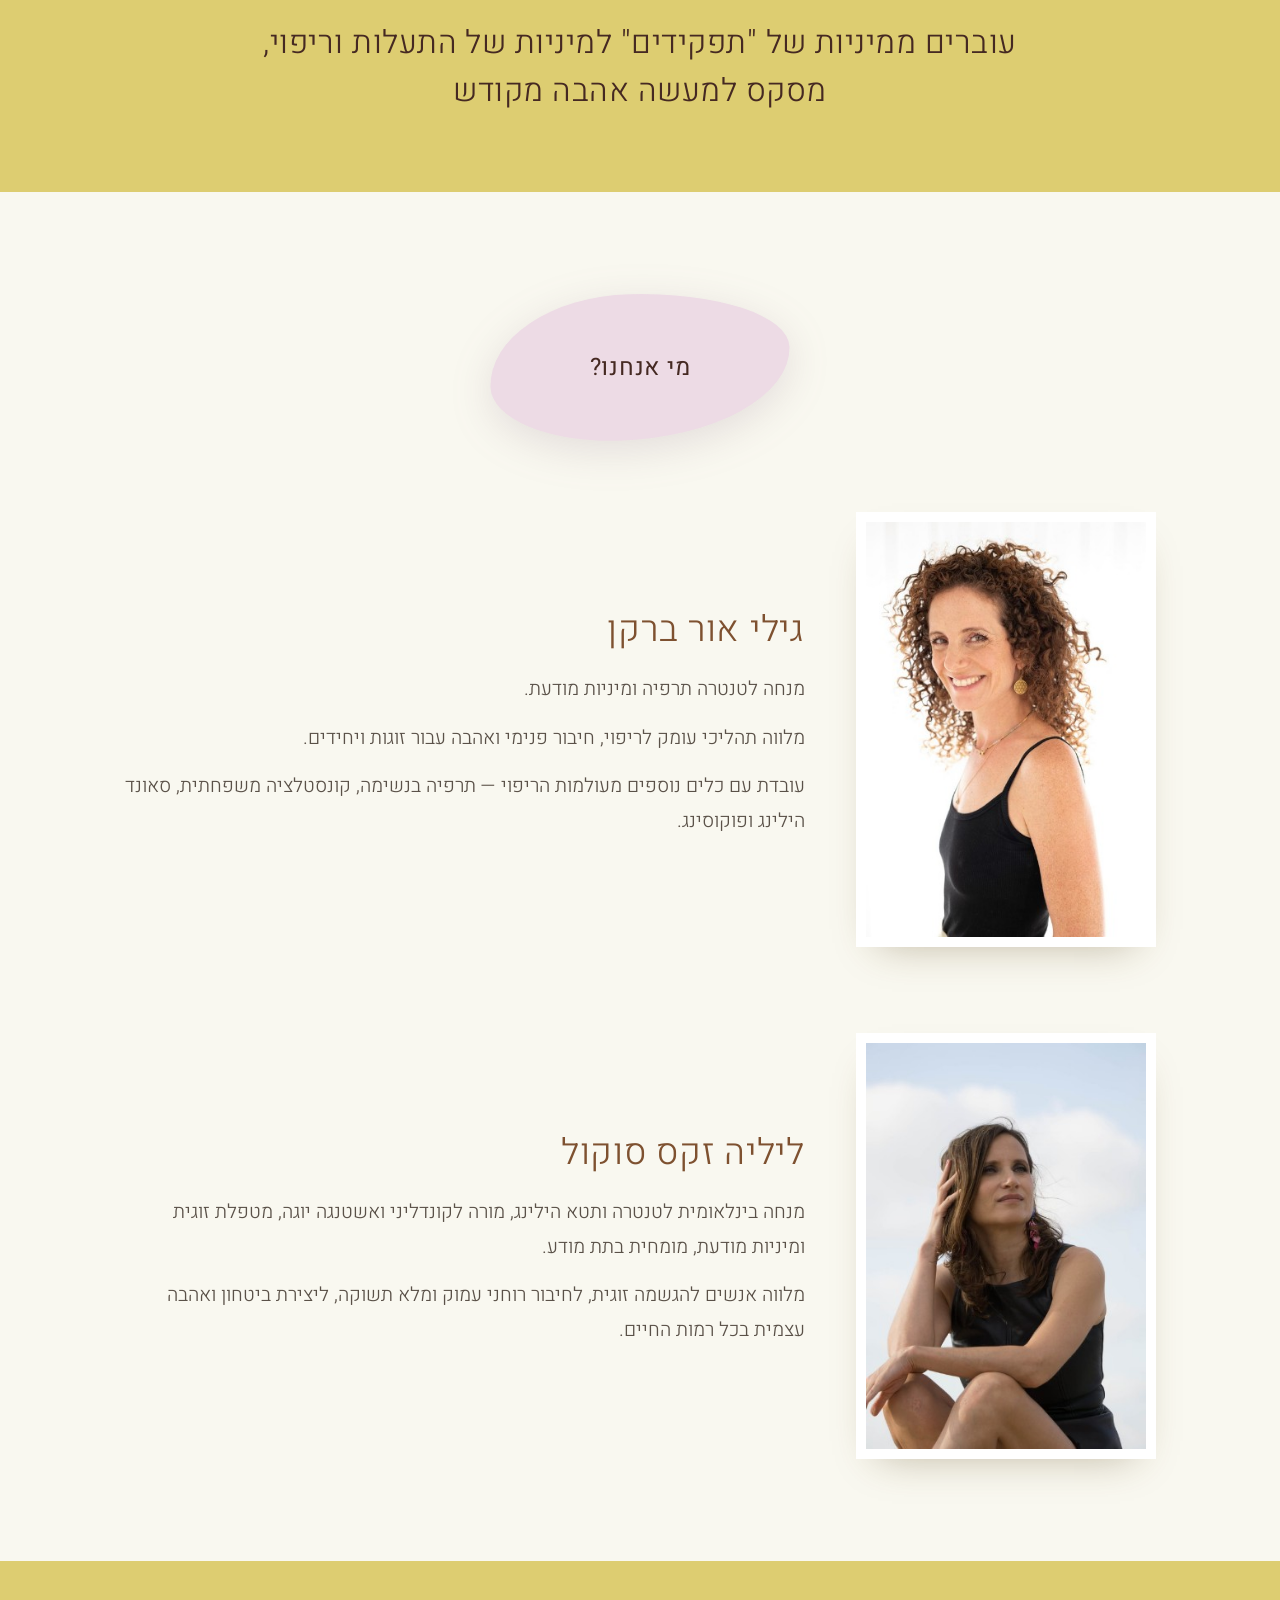
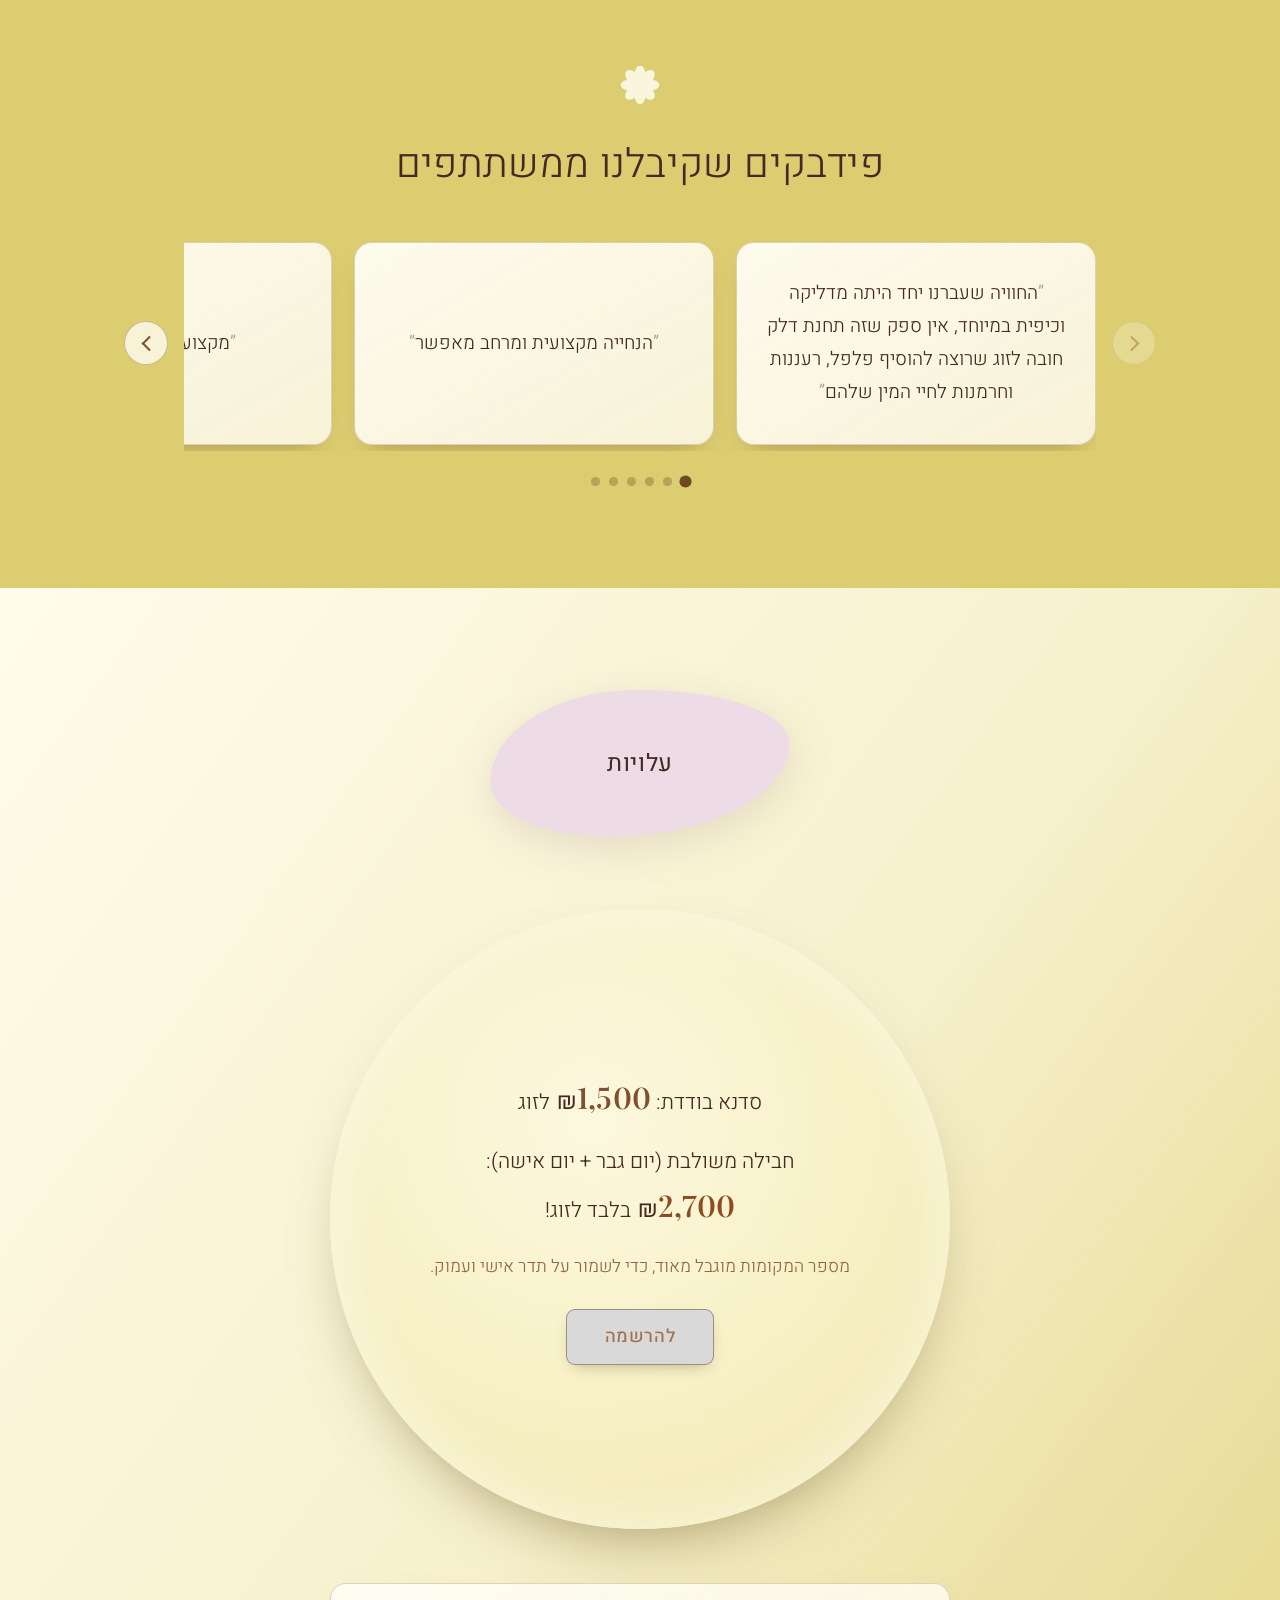
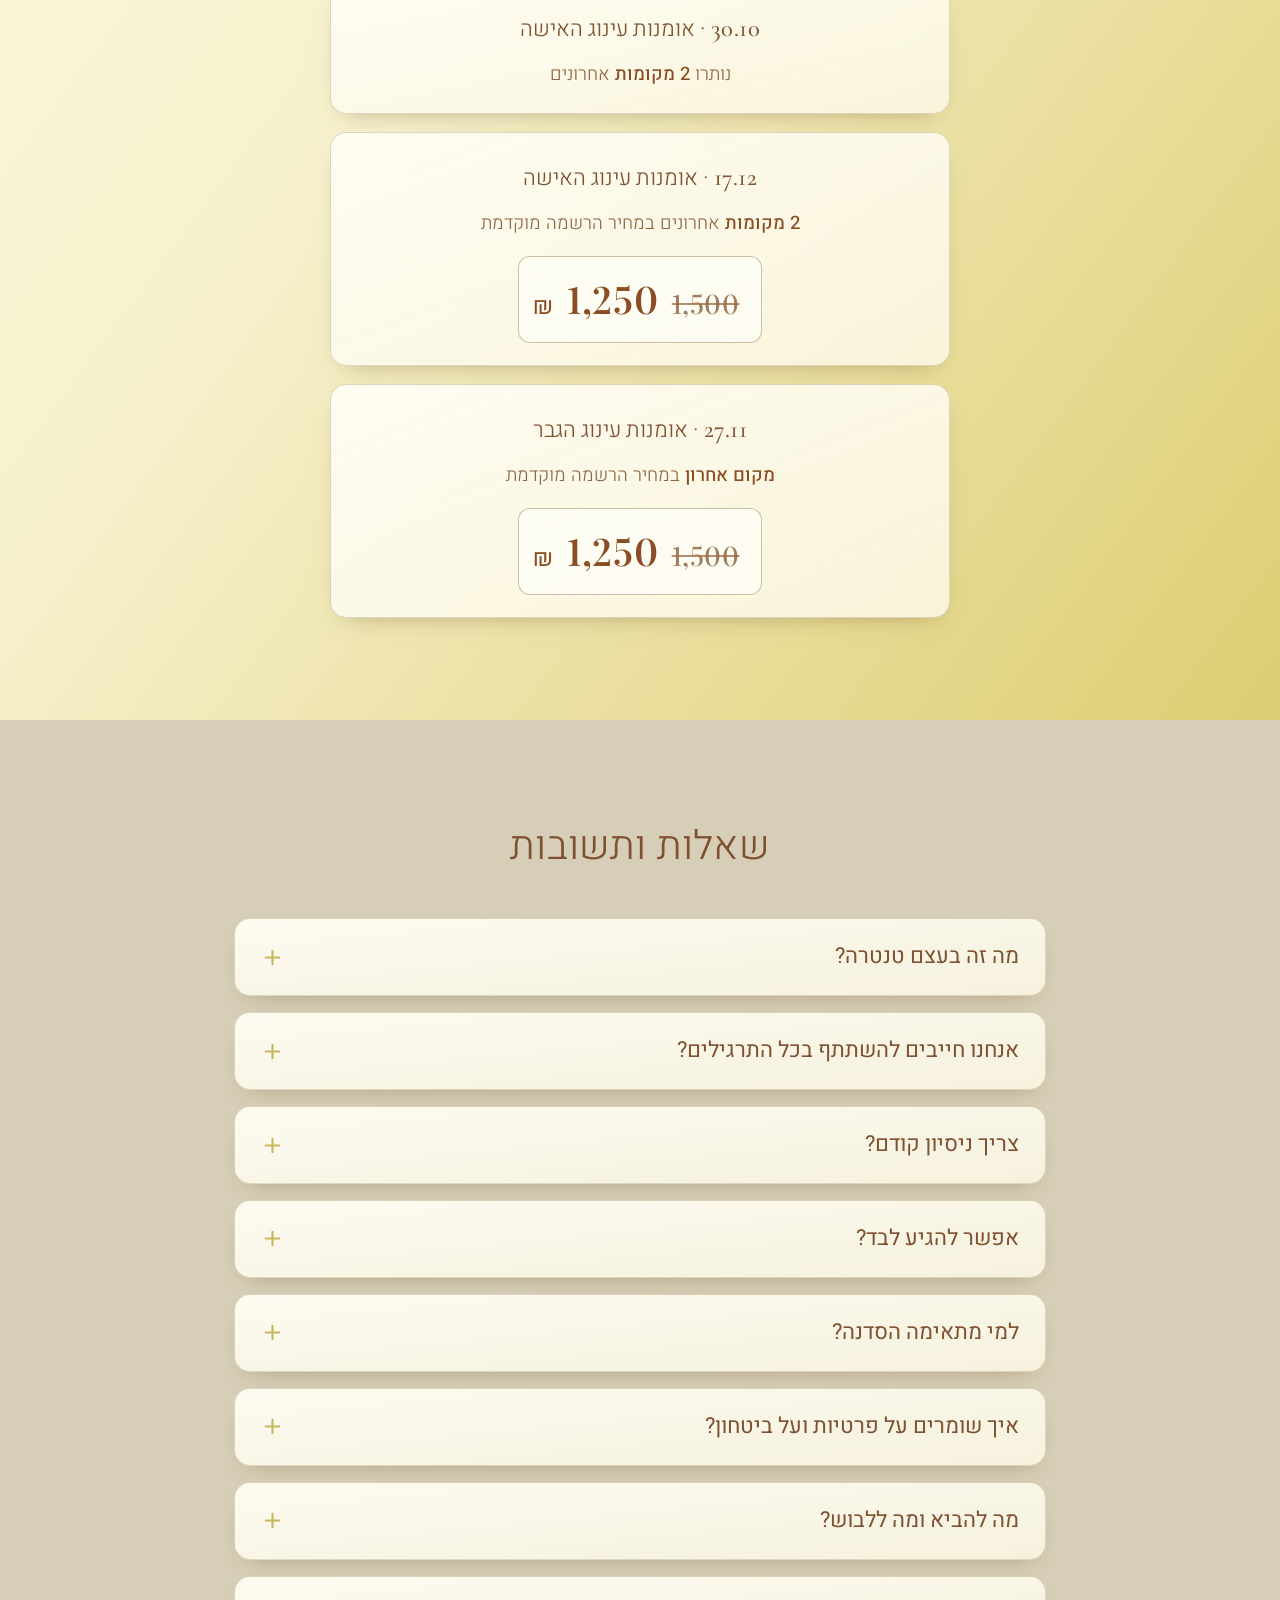
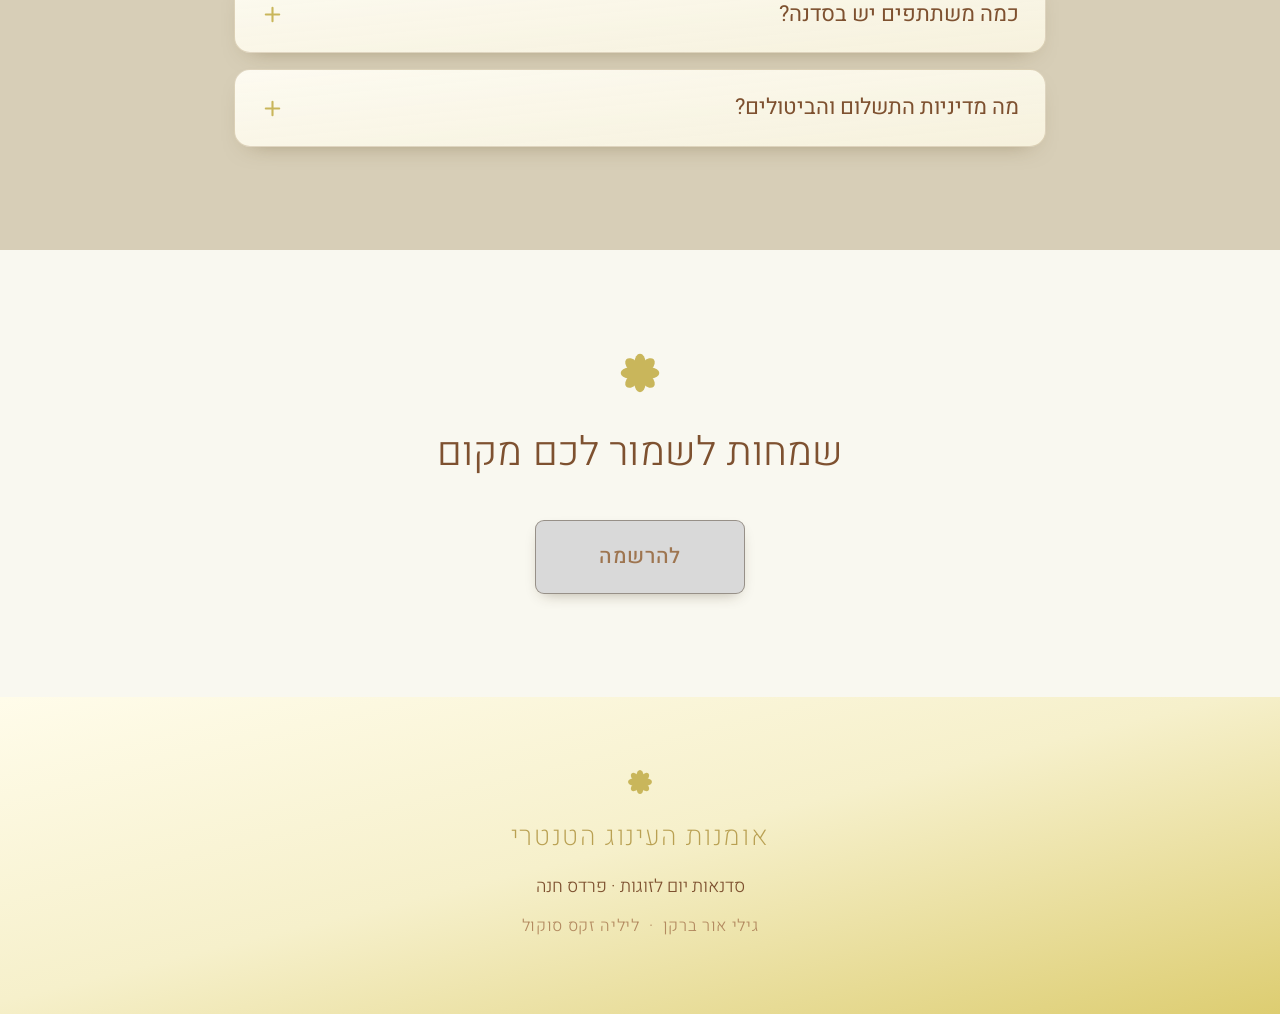
==== commit ab53ef97: "Add the participant feedback carousel Six quotes from the original design, each in its own card, swi" ====
--- a/tantra/index.html
+++ b/tantra/index.html
@@ -234,6 +234,44 @@
   </div>
 </section>
 
+<!-- ============ פידבקים ============ -->
+<section class="band band--gold voices" id="voices">
+  <div class="wrap">
+    <div class="flower flower--light reveal" aria-hidden="true"></div>
+    <h2 class="band__title band__title--onGold reveal">פידבקים שקיבלנו ממשתתפים</h2>
+
+    <div class="voices__wrap reveal">
+      <button class="voices__arrow voices__arrow--prev" type="button" aria-label="לפידבק הקודם"></button>
+
+      <div class="voices__track" id="voicesTrack" tabindex="0"
+           aria-label="פידבקים ממשתתפים, ניתן לדפדף לצדדים">
+        <figure class="voice" role="group" aria-roledescription="פידבק" aria-label="פידבק 1 מתוך 6">
+          <blockquote>החוויה שעברנו יחד היתה מדליקה וכיפית במיוחד, אין ספק שזה תחנת דלק חובה לזוג שרוצה להוסיף פלפל, רעננות וחרמנות לחיי המין שלהם</blockquote>
+        </figure>
+        <figure class="voice" role="group" aria-roledescription="פידבק" aria-label="פידבק 2 מתוך 6">
+          <blockquote>הנחייה מקצועית ומרחב מאפשר</blockquote>
+        </figure>
+        <figure class="voice" role="group" aria-roledescription="פידבק" aria-label="פידבק 3 מתוך 6">
+          <blockquote>מקצועי מדוייק מרתק</blockquote>
+        </figure>
+        <figure class="voice" role="group" aria-roledescription="פידבק" aria-label="פידבק 4 מתוך 6">
+          <blockquote>היה מושלם! אתן משלימות אחת את השניה בצורה כיפית ומדוייקת. נהננו מכל מילה ורגע</blockquote>
+        </figure>
+        <figure class="voice" role="group" aria-roledescription="פידבק" aria-label="פידבק 5 מתוך 6">
+          <blockquote>חוויה מיוחדת, מומלצת לכל זוג שרוצה לעלות דרגה בקשר. המנחות מעולות, מקצועיות וסבלניות</blockquote>
+        </figure>
+        <figure class="voice" role="group" aria-roledescription="פידבק" aria-label="פידבק 6 מתוך 6">
+          <blockquote>חוויה מעצימה ומטלטלת</blockquote>
+        </figure>
+      </div>
+
+      <button class="voices__arrow voices__arrow--next" type="button" aria-label="לפידבק הבא"></button>
+    </div>
+
+    <div class="voices__dots" id="voicesDots" role="tablist" aria-label="מעבר בין פידבקים"></div>
+  </div>
+</section>
+
 <!-- ============ עלויות ============ -->
 <section class="band band--gradient pricing" id="pricing">
   <div class="wrap">
--- a/tantra/styles.css
+++ b/tantra/styles.css
@@ -739,3 +739,103 @@
   .faq-a{animation:none;}
   .faq-item summary::after{transition:none;}
 }
+
+/* ==========================================================================
+   פידבקים — קרוסלה שאפשר לדפדף בה
+   ========================================================================== */
+.voices__wrap{
+  display:flex;
+  align-items:center;
+  gap:clamp(6px,1.4vw,16px);
+}
+
+.voices__track{
+  flex:1 1 auto;
+  min-width:0;
+  display:flex;
+  gap:clamp(14px,2vw,22px);
+  overflow-x:auto;
+  scroll-snap-type:x mandatory;
+  scroll-behavior:smooth;
+  padding-block:6px;
+  scrollbar-width:none;            /* פס הגלילה מוסתר — הדפדוף בהחלקה/בחיצים */
+  -webkit-overflow-scrolling:touch;
+  overscroll-behavior-x:contain;
+}
+.voices__track::-webkit-scrollbar{display:none;}
+.voices__track:focus-visible{outline:none;box-shadow:0 0 0 3px rgba(255,253,240,.75);border-radius:18px;}
+
+.voice{
+  flex:0 0 min(86%,340px);
+  scroll-snap-align:center;
+  margin:0;
+  display:flex;
+  align-items:center;
+  justify-content:center;
+  text-align:center;
+  background:linear-gradient(to bottom right,rgba(255,253,244,.95),rgba(250,246,226,.9));
+  border:1px solid rgba(146,118,74,.3);
+  border-radius:18px;
+  padding:clamp(24px,3.4vw,34px) clamp(20px,3vw,30px);
+  box-shadow:0 12px 26px -16px rgba(92,70,26,.6);
+}
+.voice blockquote{
+  margin:0;
+  color:var(--brown-deep);
+  font-size:clamp(16px,.8vw + 13.5px,19px);
+  line-height:1.75;
+}
+.voice blockquote::before{content:"”";color:rgba(110,72,34,.55);}
+.voice blockquote::after{content:"”";color:rgba(110,72,34,.55);}
+
+/* חיצים — למסכים עם עכבר */
+.voices__arrow{
+  flex:0 0 auto;
+  width:44px;height:44px;
+  display:none;
+  place-items:center;
+  border:1px solid rgba(110,80,35,.35);
+  border-radius:50%;
+  background:rgba(255,253,240,.8);
+  cursor:pointer;
+  transition:background-color .25s var(--ease),transform .25s var(--ease),opacity .25s var(--ease);
+}
+.voices__arrow::before{
+  content:"";
+  width:11px;height:11px;
+  /* גבולות פיזיים בכוונה: הלוגיים מתהפכים בכיוון ימין-לשמאל */
+  border-top:2px solid var(--brown);
+  border-right:2px solid var(--brown);
+}
+.voices__arrow--prev::before{transform:rotate(45deg) translate(-2px,2px);}    /* חץ ימינה — אחורה */
+.voices__arrow--next::before{transform:rotate(-135deg) translate(-2px,2px);}  /* חץ שמאלה — קדימה */
+.voices__arrow:hover{background:#fff;transform:scale(1.06);}
+.voices__arrow:focus-visible{outline:none;box-shadow:0 0 0 3px rgba(255,253,240,.9);}
+.voices__arrow[disabled]{opacity:.3;cursor:default;transform:none;}
+
+/* נקודות המיקום */
+.voices__dots{
+  display:flex;
+  justify-content:center;
+  gap:9px;
+  margin-top:clamp(18px,2.6vw,26px);
+}
+.voices__dots button{
+  width:9px;height:9px;
+  padding:0;
+  border:0;
+  border-radius:50%;
+  background:rgba(90,65,25,.3);
+  cursor:pointer;
+  transition:background-color .25s var(--ease),transform .25s var(--ease);
+}
+.voices__dots button[aria-selected="true"]{background:#6E4A22;transform:scale(1.35);}
+.voices__dots button:focus-visible{outline:none;box-shadow:0 0 0 3px rgba(255,253,240,.9);}
+
+@media (hover:hover) and (min-width:760px){
+  .voices__arrow{display:grid;}
+  .voice{flex-basis:min(44%,360px);}
+}
+@media (prefers-reduced-motion:reduce){
+  .voices__track{scroll-behavior:auto;}
+}
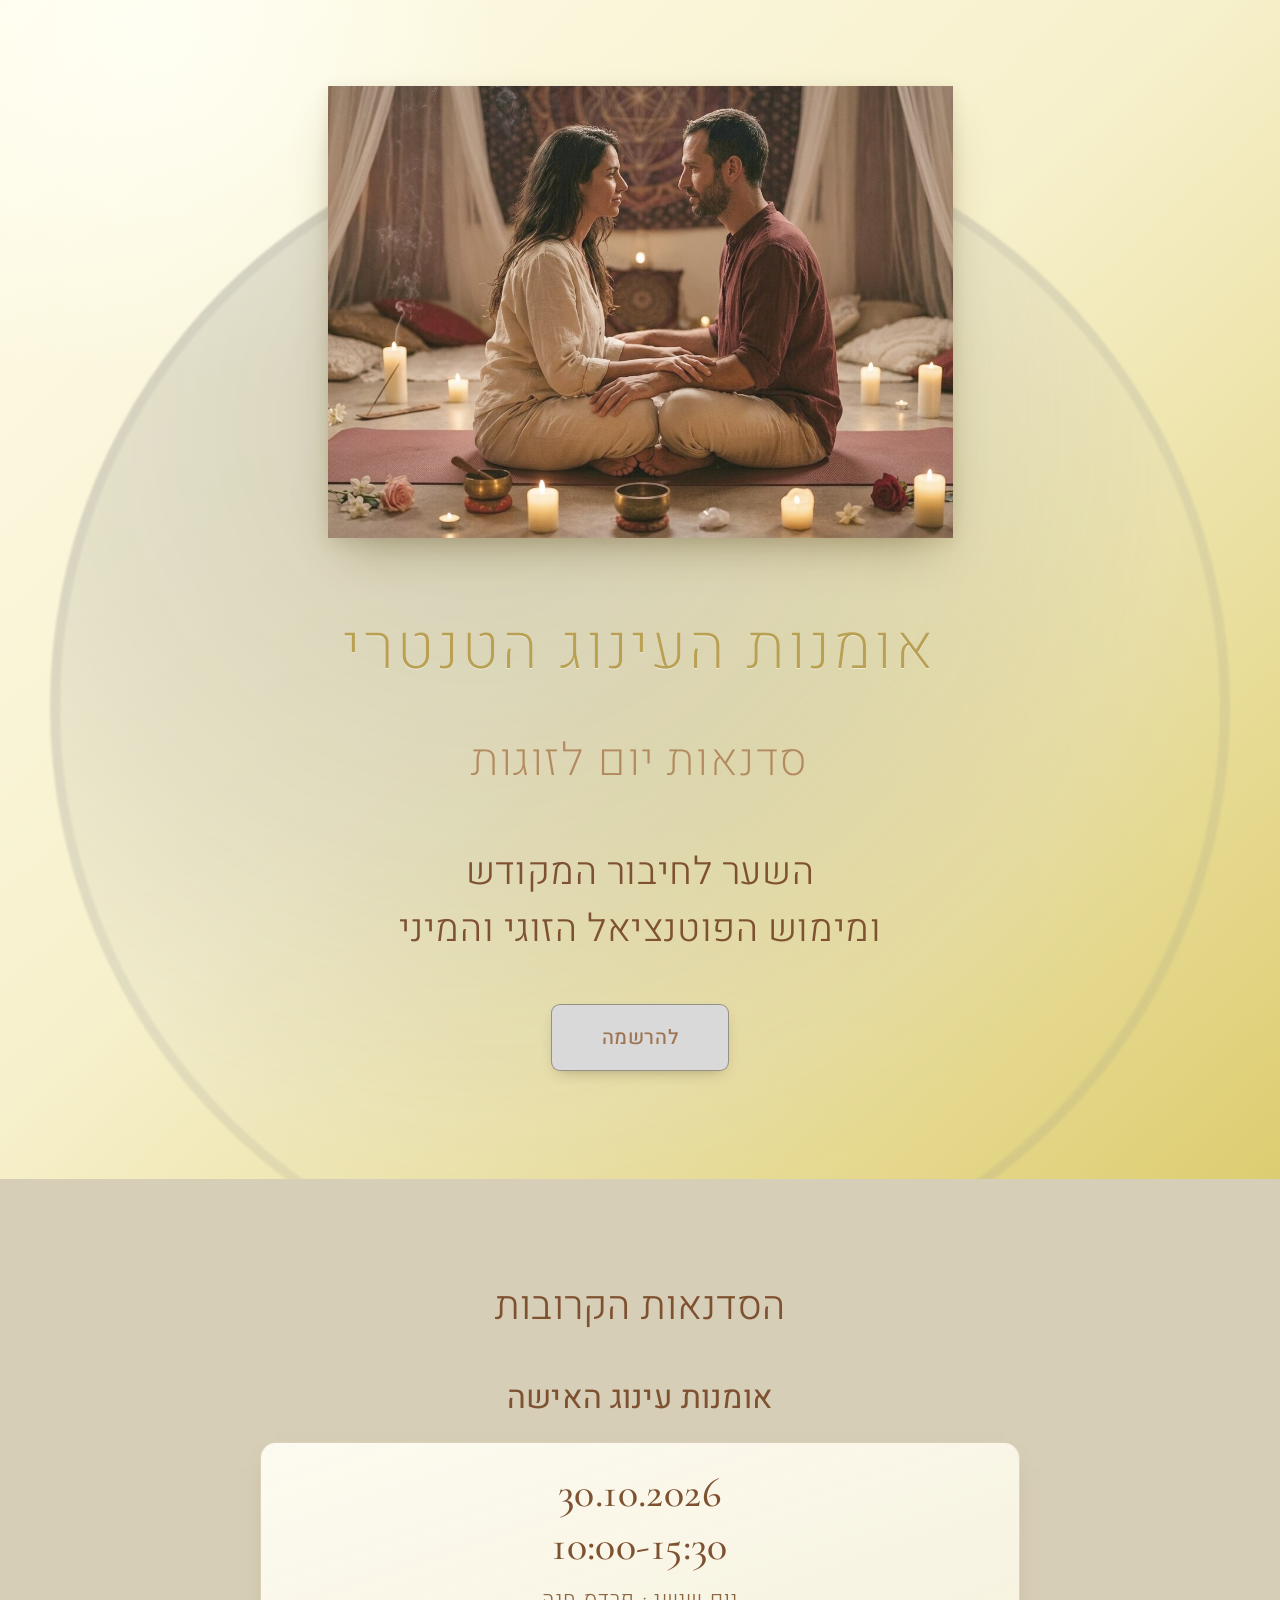
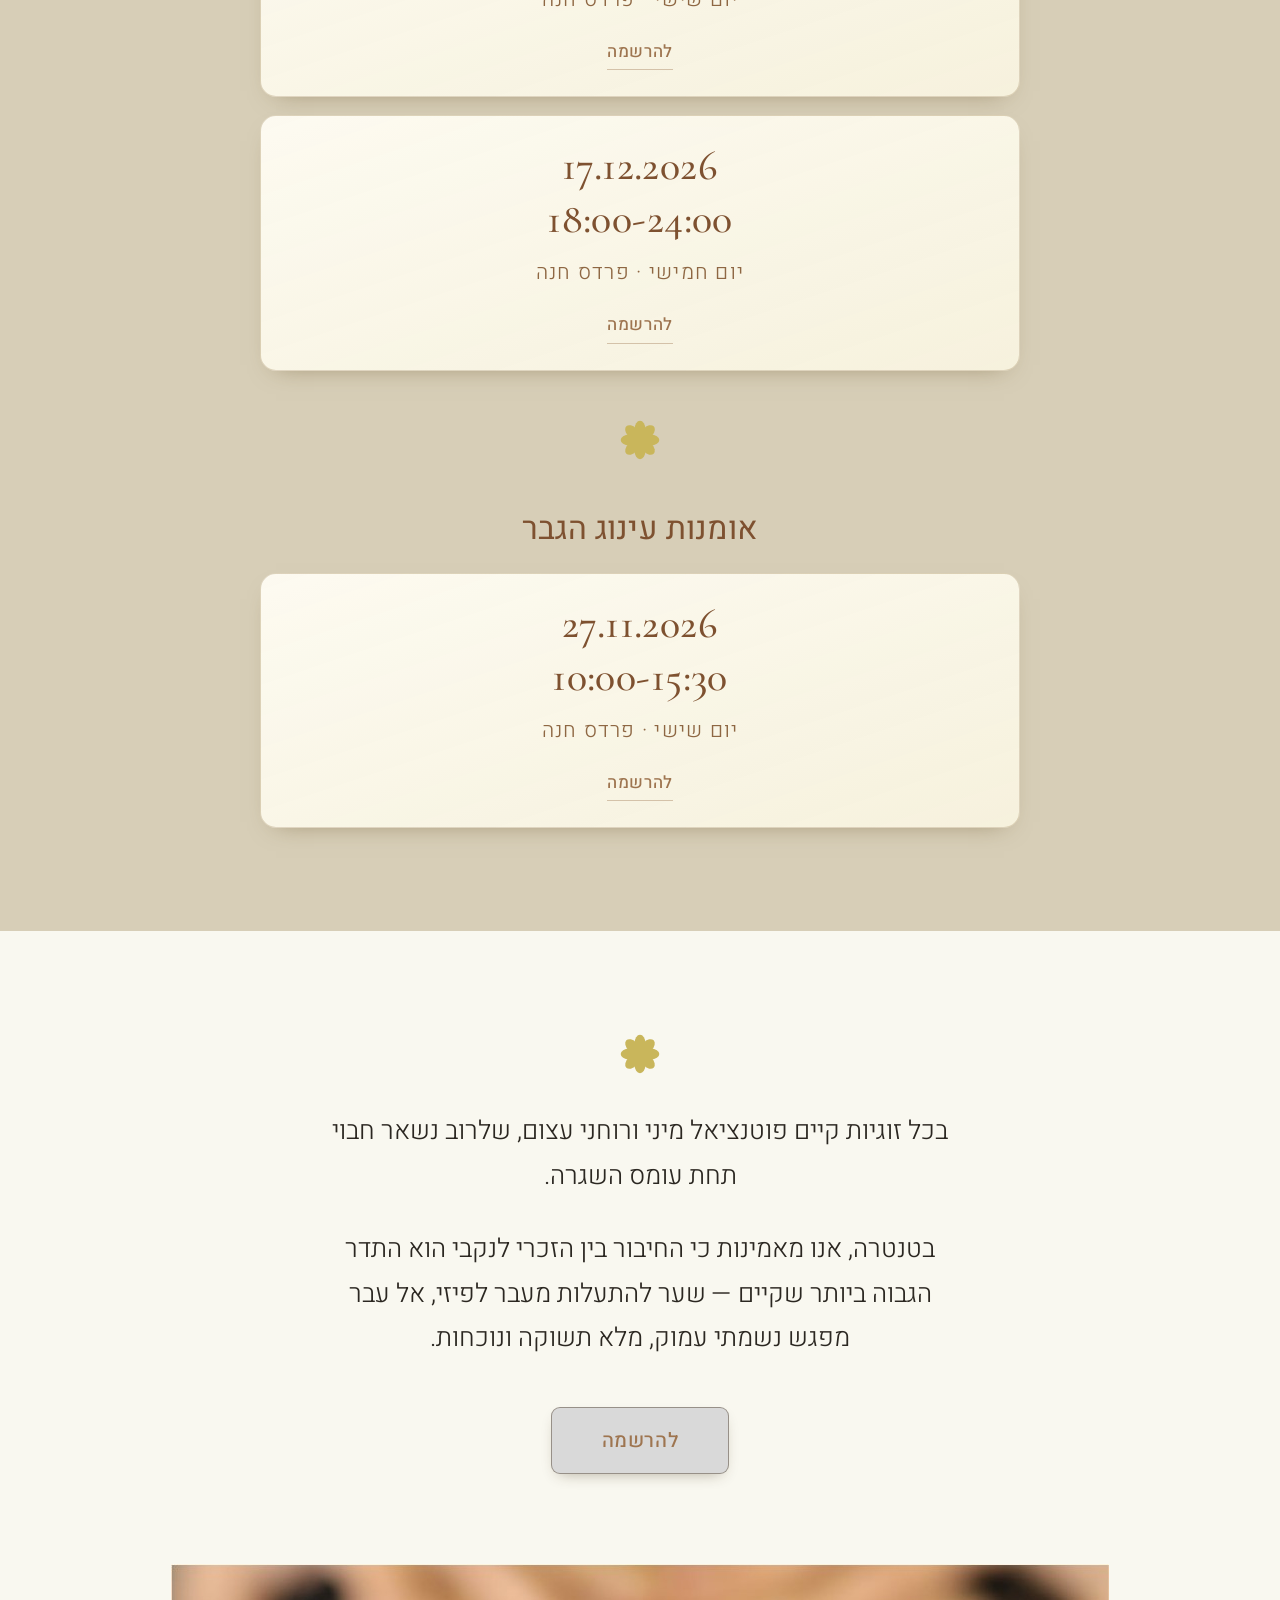
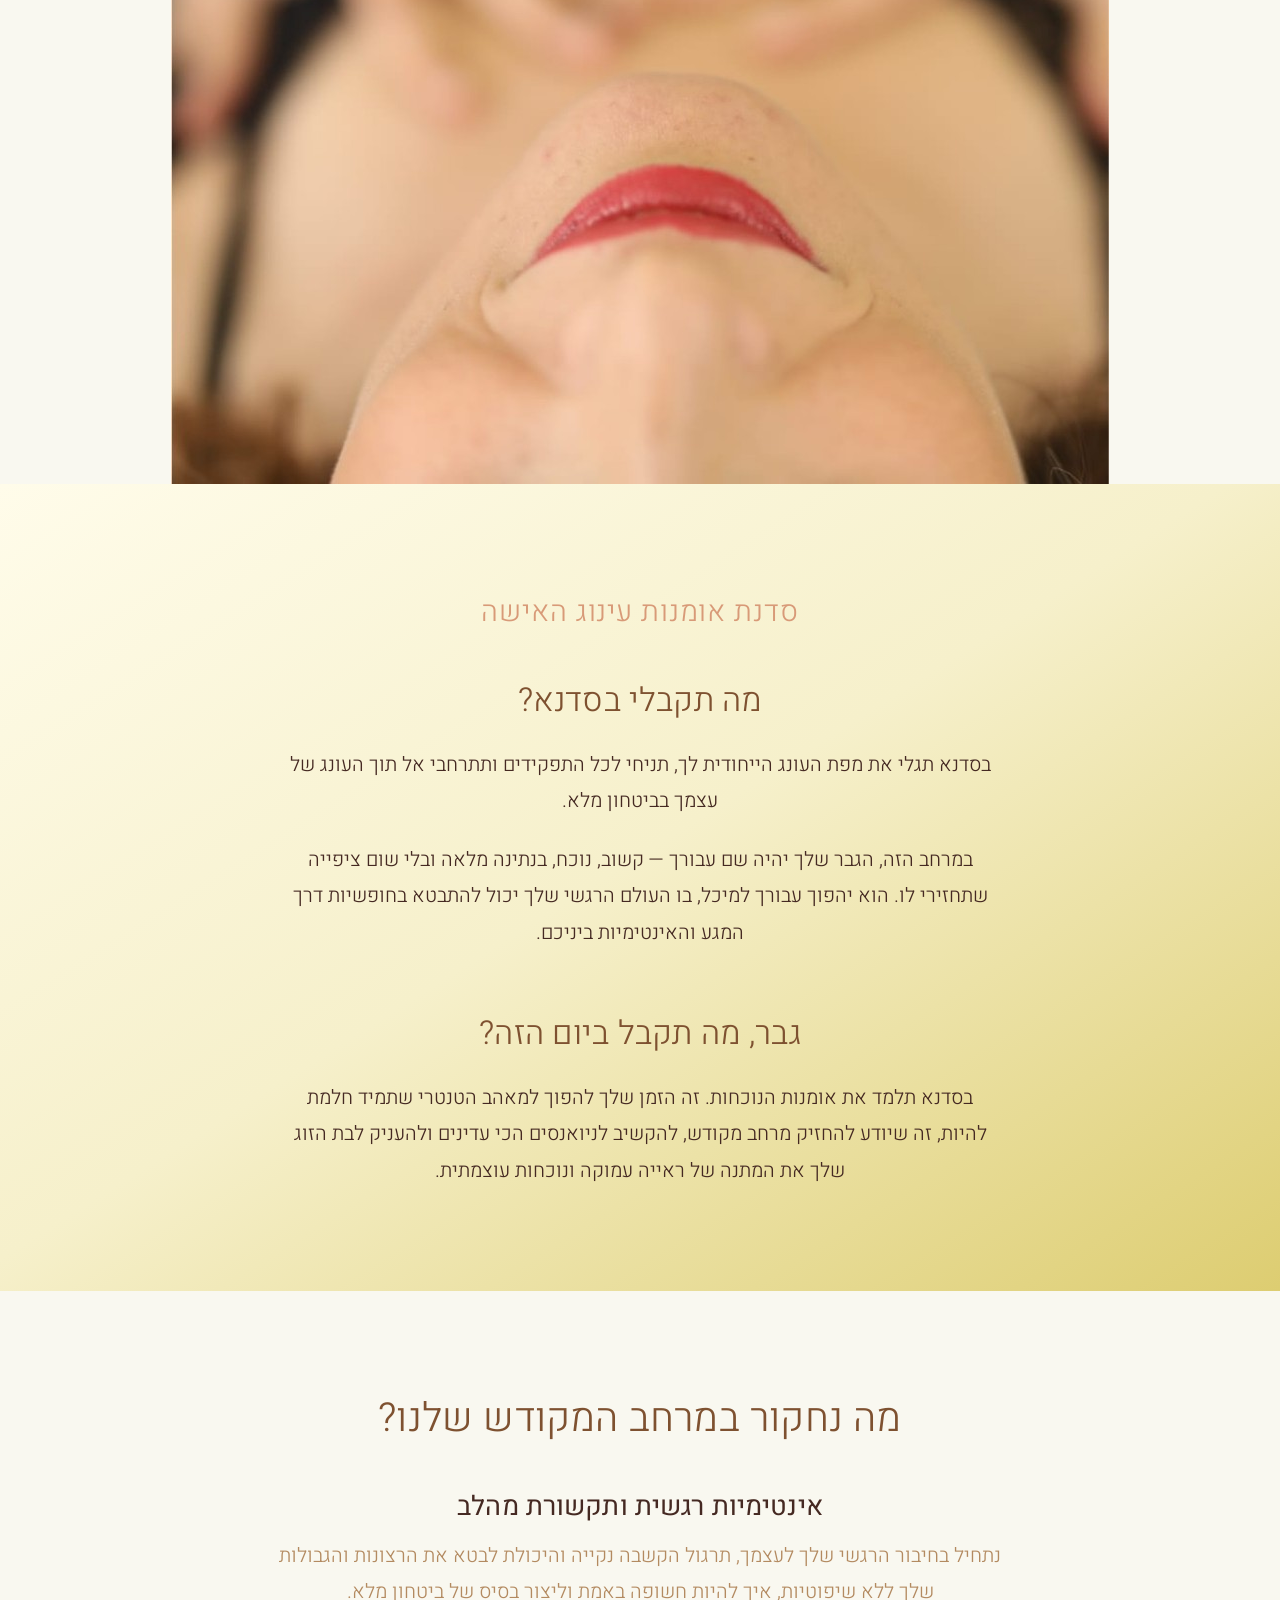
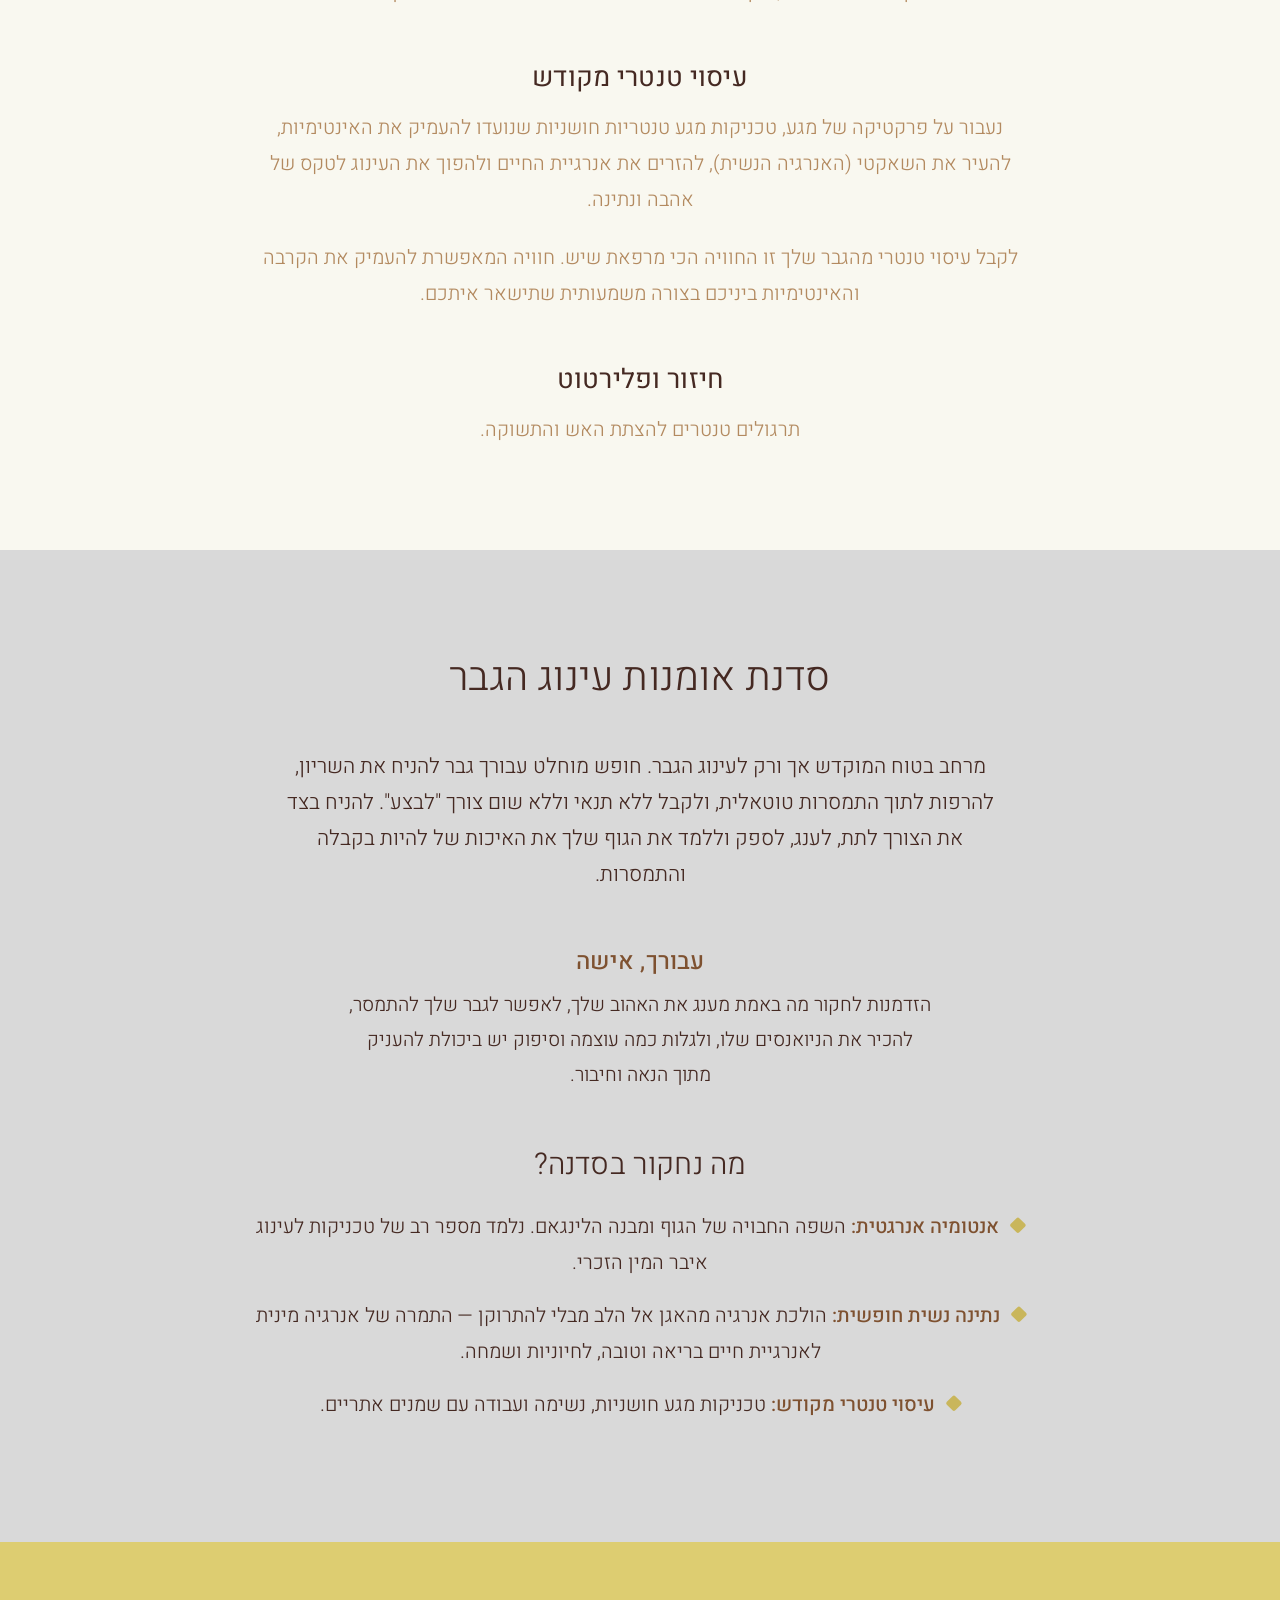
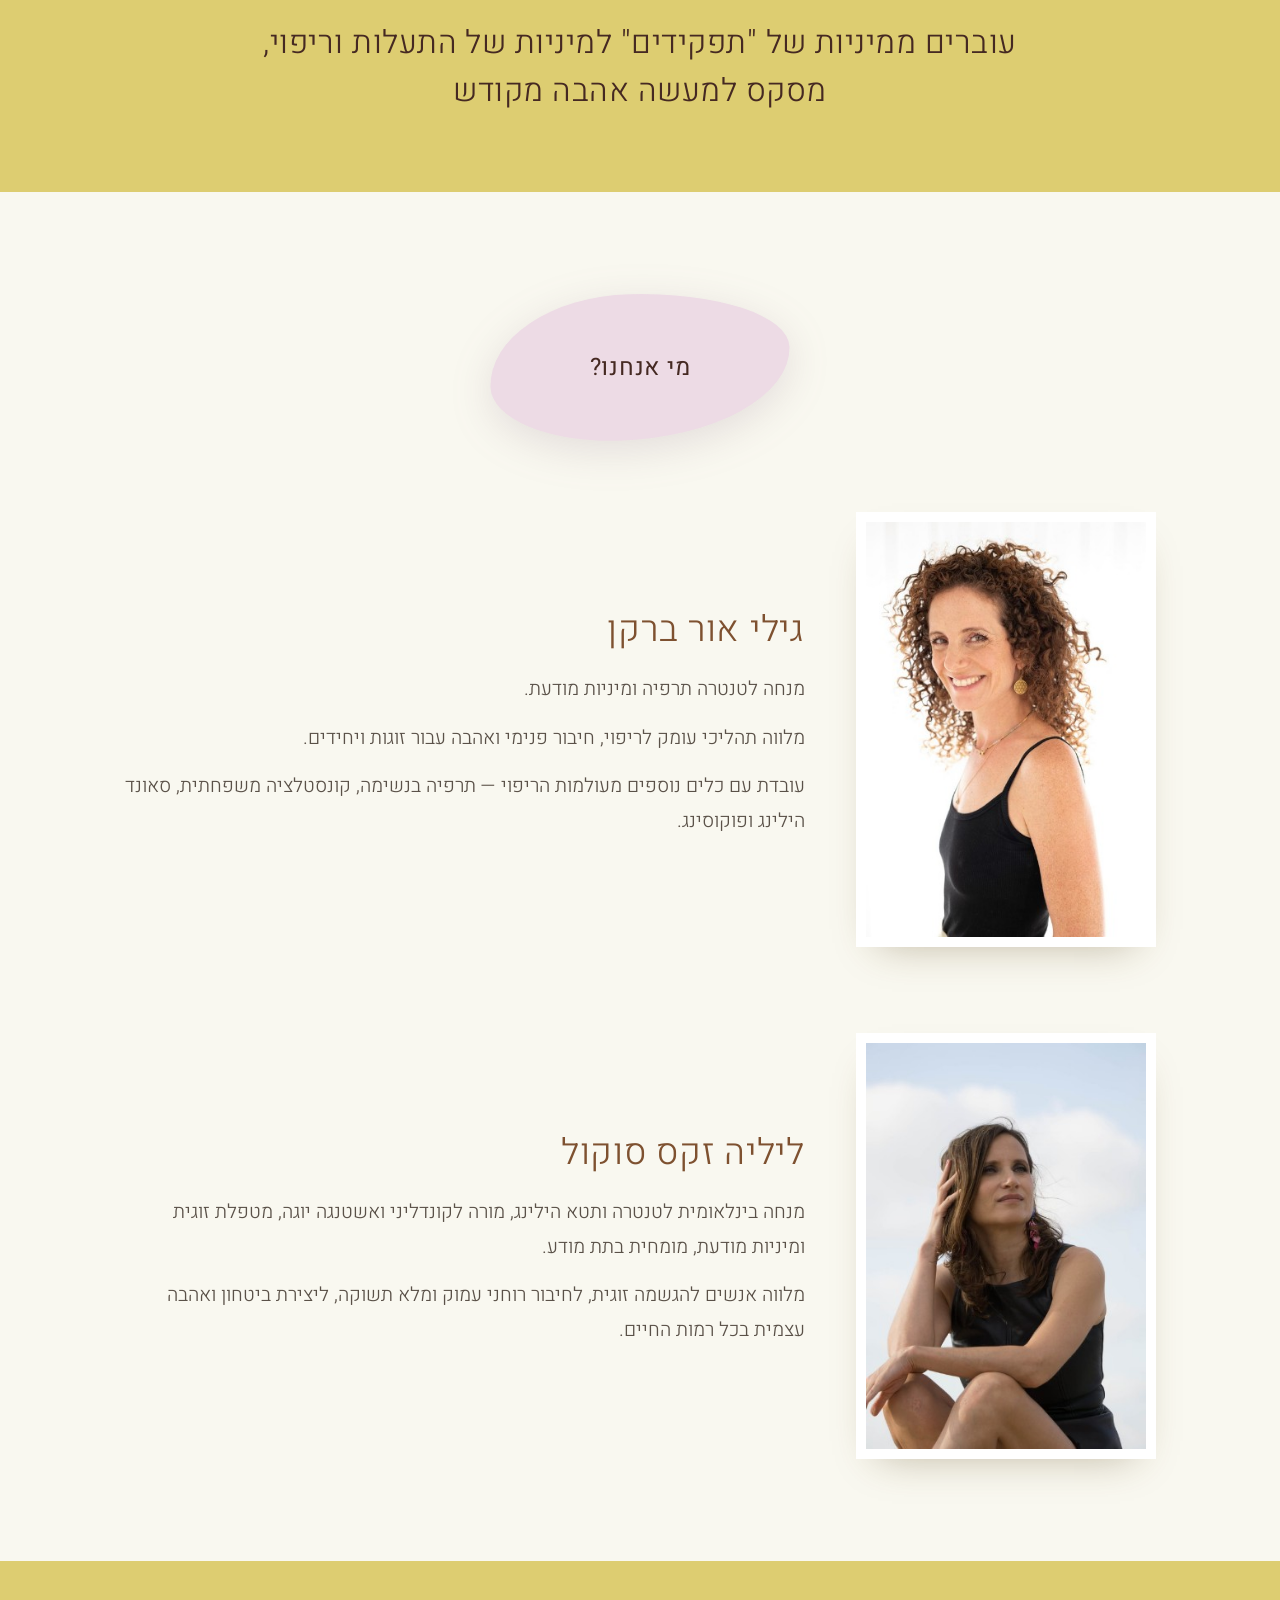
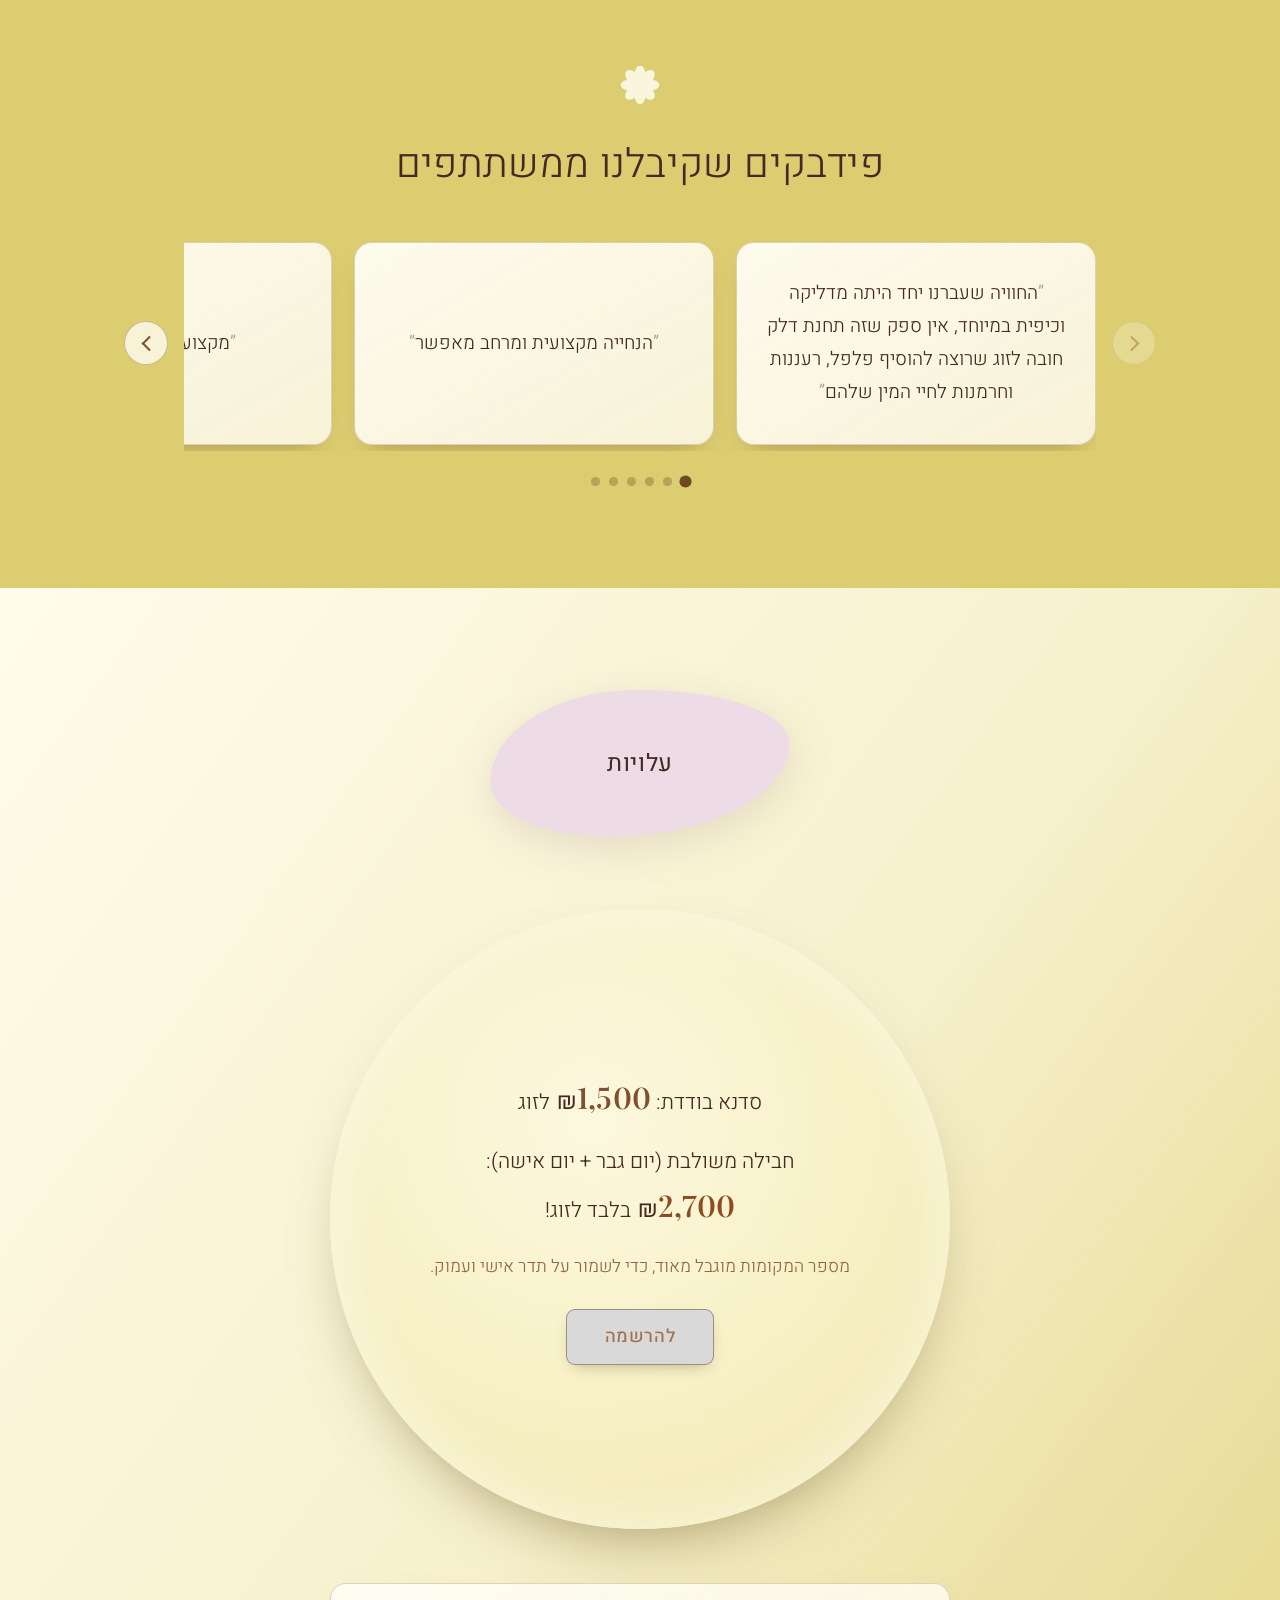
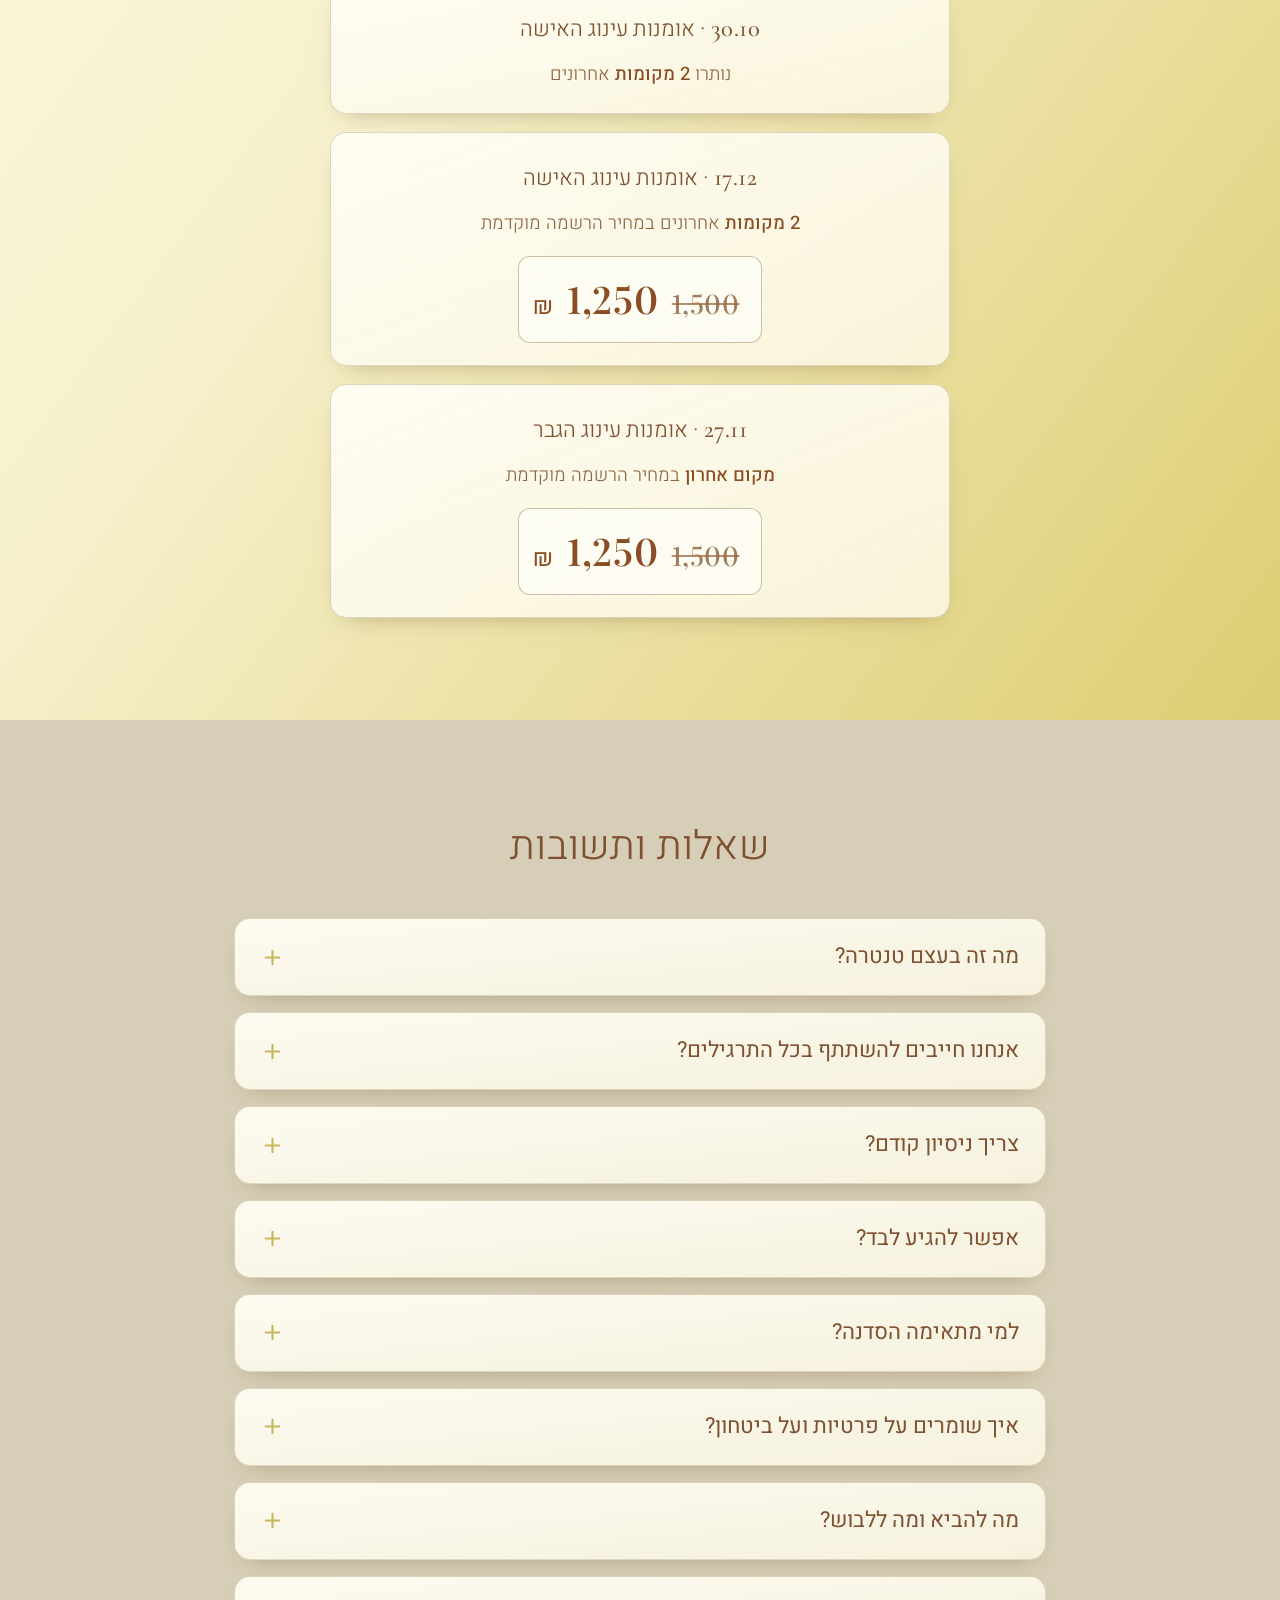
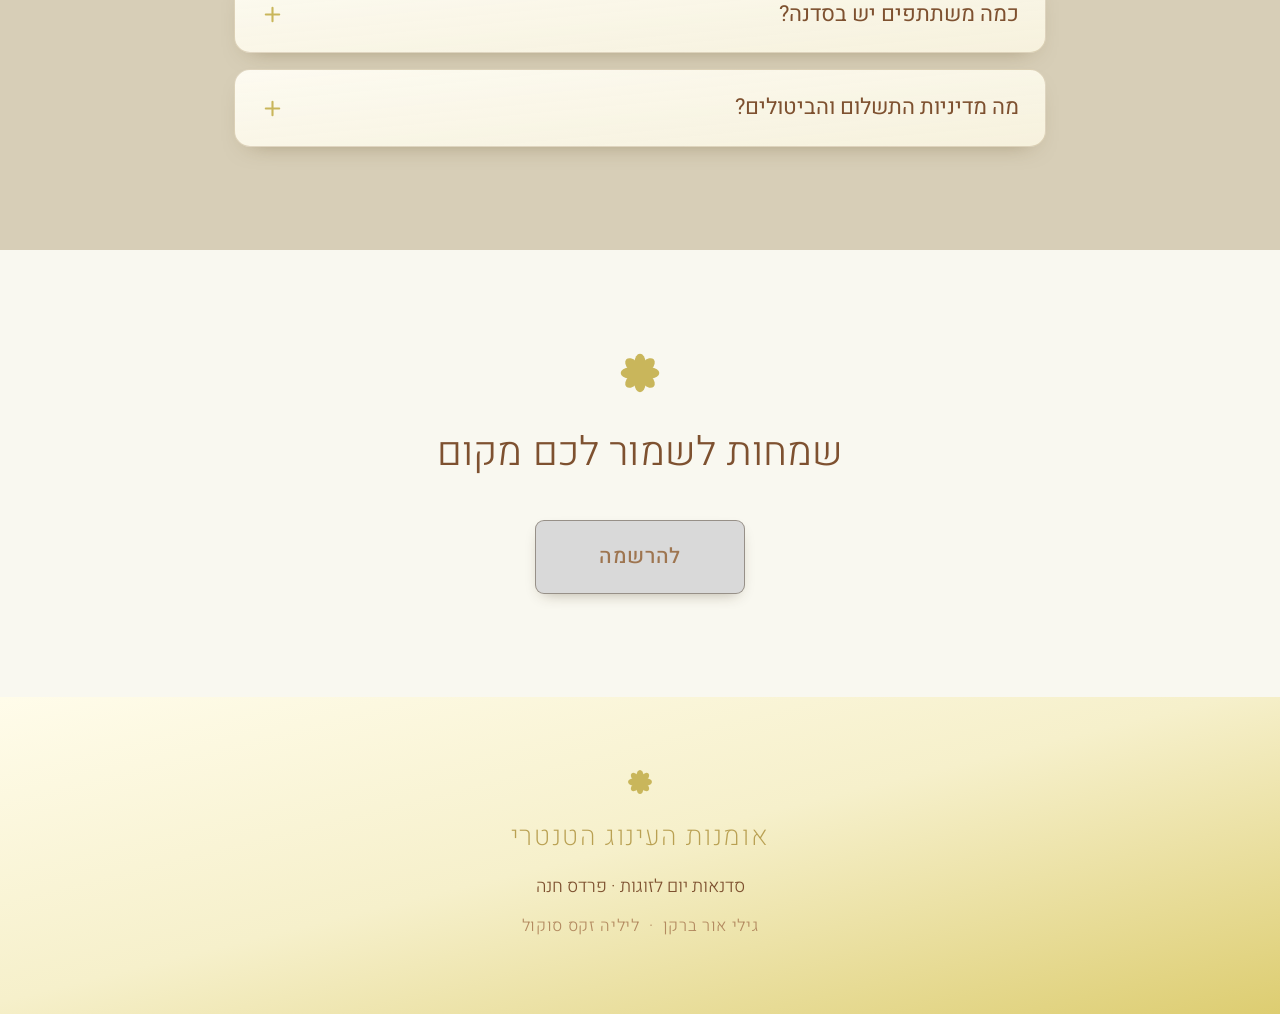
==== commit 1729c421: "Set the second women's workshop to a Thursday evening 17.12 now runs 18:00-24:00 instead of 10:00-15" ====
--- a/tantra/index.html
+++ b/tantra/index.html
@@ -53,13 +53,13 @@
           <a class="slot" href="https://wa.me/972544799145?text=%D7%94%D7%99%D7%99%20%D7%92%D7%99%D7%9C%D7%99%20%D7%95%D7%9C%D7%99%D7%9C%D7%99%D7%94%F0%9F%8C%B8%0A%D7%90%D7%A0%D7%95%20%D7%9E%D7%AA%D7%A2%D7%A0%D7%99%D7%99%D7%A0%D7%99%D7%9D%20%D7%91%D7%A1%D7%93%D7%A0%D7%94%20%D7%94%D7%96%D7%95%D7%92%D7%99%D7%AA%20%E2%80%93%20%D7%90%D7%95%D7%9E%D7%A0%D7%95%D7%AA%20%D7%A2%D7%99%D7%A0%D7%95%D7%92%20%D7%94%D7%90%D7%99%D7%A9%D7%94%2C%2030.10.2026%0A%D7%A0%D7%A9%D7%9E%D7%97%20%D7%9C%D7%A7%D7%91%D7%9C%20%D7%A4%D7%A8%D7%98%D7%99%D7%9D%20%D7%95%D7%9C%D7%A9%D7%A8%D7%99%D7%99%D7%9F%20%D7%9E%D7%A7%D7%95%D7%9D%20%F0%9F%92%97&app_absent=0" target="_blank" rel="noopener" aria-label="הרשמה לסדנה בתאריך 30.10.2026">
             <span class="slot__date num">30.10.2026</span>
             <span class="slot__time num">10:00-15:30</span>
-            <span class="slot__place">פרדס חנה</span>
+            <span class="slot__place">יום שישי · פרדס חנה</span>
             <span class="slot__cta">להרשמה</span>
           </a>
           <a class="slot" href="https://wa.me/972544799145?text=%D7%94%D7%99%D7%99%20%D7%92%D7%99%D7%9C%D7%99%20%D7%95%D7%9C%D7%99%D7%9C%D7%99%D7%94%F0%9F%8C%B8%0A%D7%90%D7%A0%D7%95%20%D7%9E%D7%AA%D7%A2%D7%A0%D7%99%D7%99%D7%A0%D7%99%D7%9D%20%D7%91%D7%A1%D7%93%D7%A0%D7%94%20%D7%94%D7%96%D7%95%D7%92%D7%99%D7%AA%20%E2%80%93%20%D7%90%D7%95%D7%9E%D7%A0%D7%95%D7%AA%20%D7%A2%D7%99%D7%A0%D7%95%D7%92%20%D7%94%D7%90%D7%99%D7%A9%D7%94%2C%2017.12.2026%0A%D7%A0%D7%A9%D7%9E%D7%97%20%D7%9C%D7%A7%D7%91%D7%9C%20%D7%A4%D7%A8%D7%98%D7%99%D7%9D%20%D7%95%D7%9C%D7%A9%D7%A8%D7%99%D7%99%D7%9F%20%D7%9E%D7%A7%D7%95%D7%9D%20%F0%9F%92%97&app_absent=0" target="_blank" rel="noopener" aria-label="הרשמה לסדנה בתאריך 17.12.2026">
             <span class="slot__date num">17.12.2026</span>
-            <span class="slot__time num">10:00-15:30</span>
-            <span class="slot__place">פרדס חנה</span>
+            <span class="slot__time num">18:00-24:00</span>
+            <span class="slot__place">יום חמישי · פרדס חנה</span>
             <span class="slot__cta">להרשמה</span>
           </a>
         </div>
@@ -73,7 +73,7 @@
           <a class="slot" href="https://wa.me/972544799145?text=%D7%94%D7%99%D7%99%20%D7%92%D7%99%D7%9C%D7%99%20%D7%95%D7%9C%D7%99%D7%9C%D7%99%D7%94%F0%9F%8C%B8%0A%D7%90%D7%A0%D7%95%20%D7%9E%D7%AA%D7%A2%D7%A0%D7%99%D7%99%D7%A0%D7%99%D7%9D%20%D7%91%D7%A1%D7%93%D7%A0%D7%94%20%D7%94%D7%96%D7%95%D7%92%D7%99%D7%AA%20%E2%80%93%20%D7%90%D7%95%D7%9E%D7%A0%D7%95%D7%AA%20%D7%A2%D7%99%D7%A0%D7%95%D7%92%20%D7%94%D7%92%D7%91%D7%A8%2C%2027.11.2026%0A%D7%A0%D7%A9%D7%9E%D7%97%20%D7%9C%D7%A7%D7%91%D7%9C%20%D7%A4%D7%A8%D7%98%D7%99%D7%9D%20%D7%95%D7%9C%D7%A9%D7%A8%D7%99%D7%99%D7%9F%20%D7%9E%D7%A7%D7%95%D7%9D%20%F0%9F%92%97&app_absent=0" target="_blank" rel="noopener" aria-label="הרשמה לסדנה בתאריך 27.11.2026">
             <span class="slot__date num">27.11.2026</span>
             <span class="slot__time num">10:00-15:30</span>
-            <span class="slot__place">פרדס חנה</span>
+            <span class="slot__place">יום שישי · פרדס חנה</span>
             <span class="slot__cta">להרשמה</span>
           </a>
         </div>
